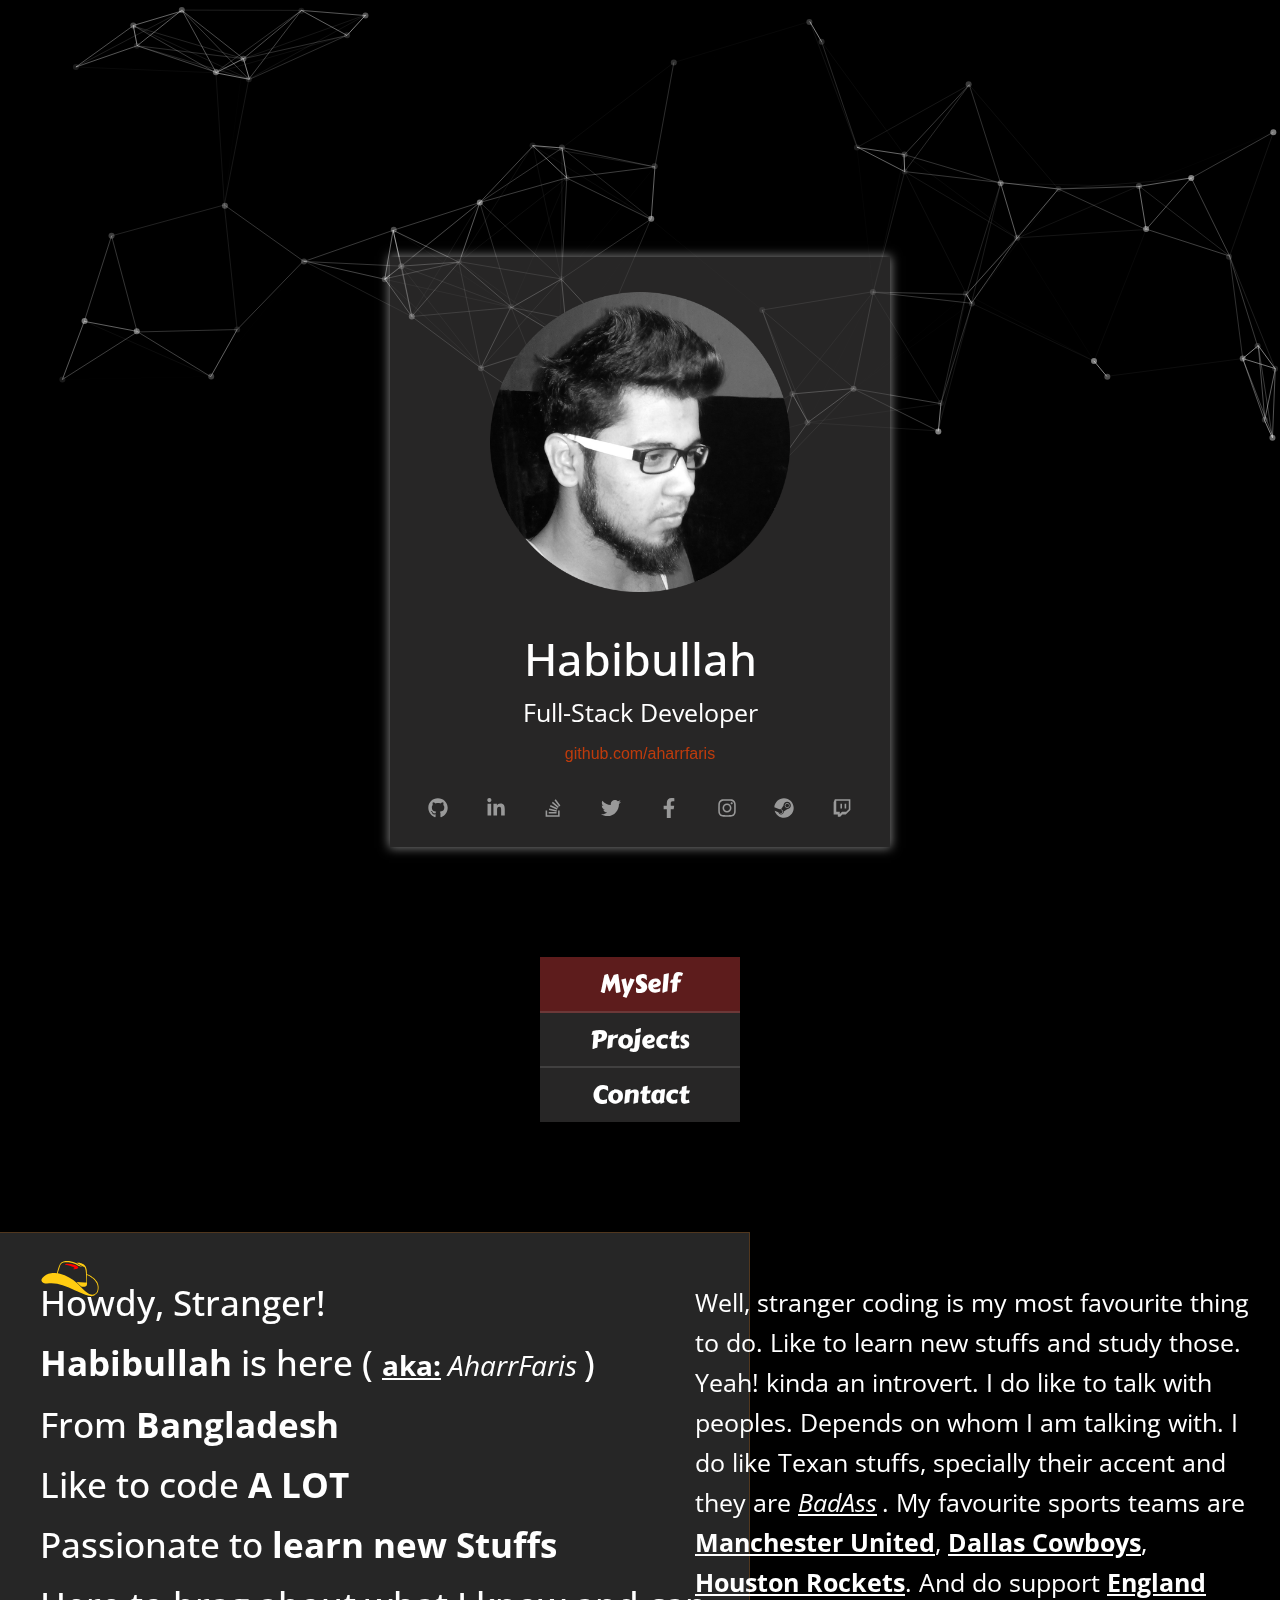
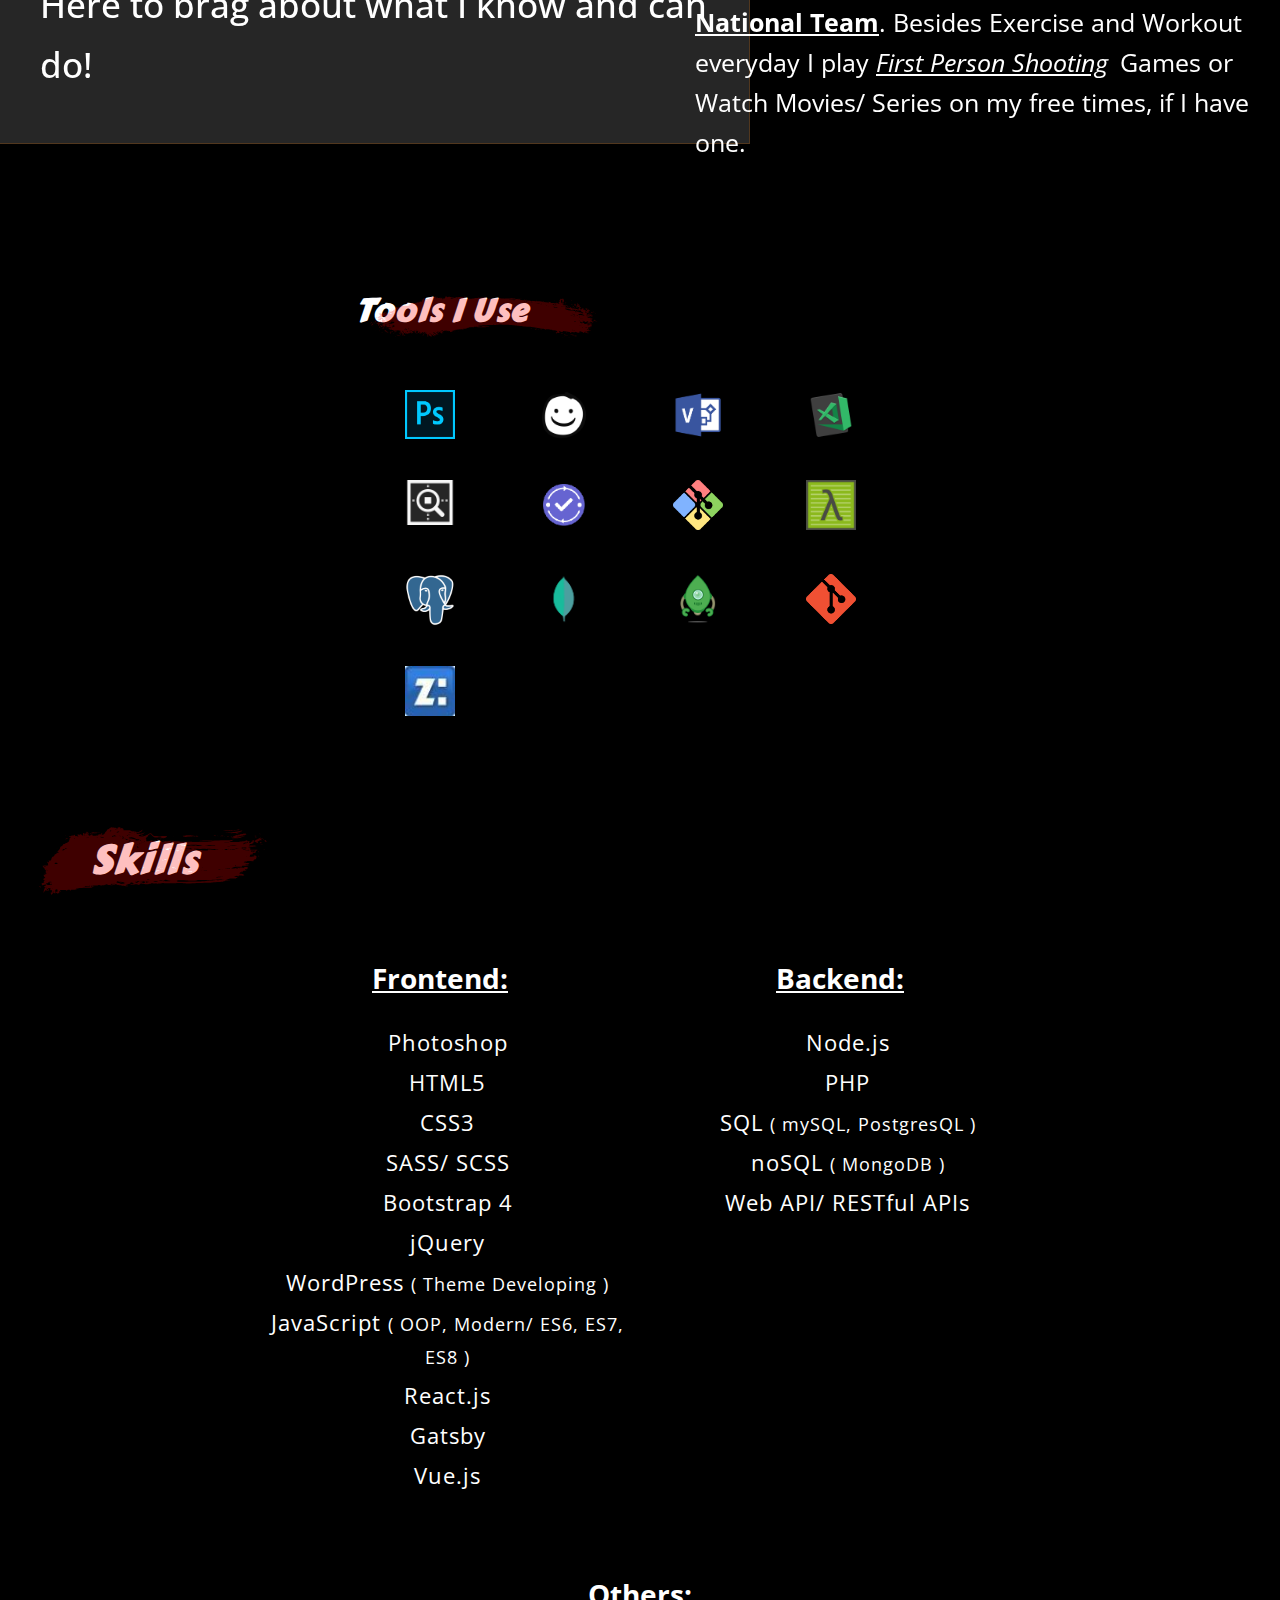
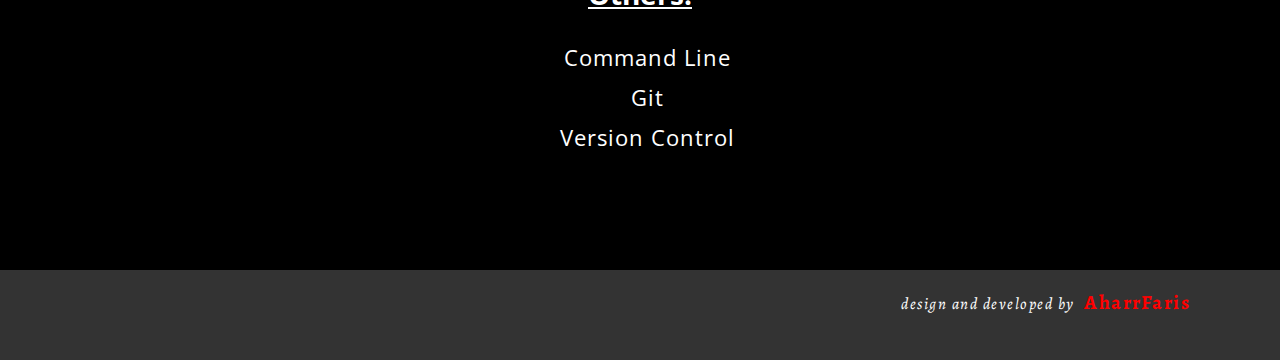
==== contact/index.html @ f21324d0 "first wave" ====
<!DOCTYPE html><html lang="en"><head><meta charset="utf-8"><meta content="width=device-width,initial-scale=1" name="viewport"><meta content="#000000" name="theme-color"><meta content="Web site created using create-react-app" name="description"><link href="/manifest.json" rel="manifest"><title>AharrFaris || Contact</title><link href="/static/css/main.d27234ad.chunk.css" rel="stylesheet"><link href="https://fonts.googleapis.com" rel="preconnect"><script src="/static/js/6.1ff9b89d.chunk.js" charset="utf-8"></script><link href="/static/css/5.c909ffe4.chunk.css" rel="stylesheet" type="text/css"><script src="/static/js/5.347d8bf5.chunk.js" charset="utf-8"></script><link href="/static/media/profile.6661294f.png" rel="icon" data-react-helmet="true"><script src="/static/js/0.f11752a1.chunk.js" charset="utf-8"></script><link href="/static/css/7.ef02db6d.chunk.css" rel="stylesheet" type="text/css"><script src="/static/js/7.ba7d7719.chunk.js" charset="utf-8"></script><link href="https://fonts.gstatic.com" rel="preconnect"><meta content="Habibullah" name="developed by" data-react-helmet="true"><meta content="Habibullah" name="design and developed by" data-react-helmet="true"><meta content="Habibullah" name="portfolio" data-react-helmet="true"><meta content="Habibullah" name="prortfolio website" data-react-helmet="true"><meta content="Habibullah" name="projects" data-react-helmet="true"><meta content="Habibullah" name="contact" data-react-helmet="true"><meta content="Habibullah" name="react.js developer" data-react-helmet="true"><meta content="Habibullah" name="react developer" data-react-helmet="true"><meta content="Habibullah" name="node.js node developer" data-react-helmet="true"><meta content="Habibullah" name="node developer" data-react-helmet="true"><meta content="Habibullah" name="fullstack developer" data-react-helmet="true"><meta content="Habibullah" name="web developer" data-react-helmet="true"><meta content="Habibullah" name="react.js developer in Bangladesh" data-react-helmet="true"><meta content="Habibullah" name="react developer in Bangladesh" data-react-helmet="true"><meta content="Habibullah" name="node.js node developer in Bangladesh" data-react-helmet="true"><meta content="Habibullah" name="node developer in Bangladesh" data-react-helmet="true"><meta content="Habibullah" name="fullstack developer in Bangladesh" data-react-helmet="true"><meta content="Habibullah" name="web developer in Bangladesh" data-react-helmet="true"><meta content="Habibullah" name="react.js vue.js node.js gatsby javascript developer" data-react-helmet="true"><meta content="Habibullah" name="react vue node gatsby javascript developer" data-react-helmet="true"><meta content="Habibullah" name="javascript developer" data-react-helmet="true"><meta content="Habibullah" name="javascript developer in Bangladesh" data-react-helmet="true"><meta content="AharrFaris" name="developed by" data-react-helmet="true"><meta content="AharrFaris" name="design and developed by" data-react-helmet="true"><meta content="AharrFaris" name="portfolio" data-react-helmet="true"><meta content="AharrFaris" name="prortfolio website" data-react-helmet="true"><meta content="AharrFaris" name="projects" data-react-helmet="true"><meta content="AharrFaris" name="contact" data-react-helmet="true"><meta content="AharrFaris" name="react.js developer" data-react-helmet="true"><meta content="AharrFaris" name="react developer" data-react-helmet="true"><meta content="AharrFaris" name="node.js node developer" data-react-helmet="true"><meta content="AharrFaris" name="node developer" data-react-helmet="true"><meta content="AharrFaris" name="fullstack developer" data-react-helmet="true"><meta content="AharrFaris" name="web developer" data-react-helmet="true"><meta content="AharrFaris" name="react.js developer in Bangladesh" data-react-helmet="true"><meta content="AharrFaris" name="react developer in Bangladesh" data-react-helmet="true"><meta content="AharrFaris" name="node.js node developer in Bangladesh" data-react-helmet="true"><meta content="AharrFaris" name="node developer in Bangladesh" data-react-helmet="true"><meta content="AharrFaris" name="fullstack developer in Bangladesh" data-react-helmet="true"><meta content="AharrFaris" name="web developer in Bangladesh" data-react-helmet="true"><meta content="AharrFaris" name="react.js vue.js node.js gatsby javascript developer" data-react-helmet="true"><meta content="AharrFaris" name="react vue node gatsby javascript developer" data-react-helmet="true"><meta content="AharrFaris" name="javascript developer" data-react-helmet="true"><meta content="AharrFaris" name="javascript developer in Bangladesh" data-react-helmet="true"><meta content="aharrfaris" name="developed by" data-react-helmet="true"><meta content="aharrfaris" name="design and developed by" data-react-helmet="true"><meta content="aharrfaris" name="portfolio" data-react-helmet="true"><meta content="aharrfaris" name="prortfolio website" data-react-helmet="true"><meta content="aharrfaris" name="projects" data-react-helmet="true"><meta content="aharrfaris" name="contact" data-react-helmet="true"><meta content="aharrfaris" name="react.js developer" data-react-helmet="true"><meta content="aharrfaris" name="react developer" data-react-helmet="true"><meta content="aharrfaris" name="node.js node developer" data-react-helmet="true"><meta content="aharrfaris" name="node developer" data-react-helmet="true"><meta content="aharrfaris" name="fullstack developer" data-react-helmet="true"><meta content="aharrfaris" name="web developer" data-react-helmet="true"><meta content="aharrfaris" name="react.js developer in Bangladesh" data-react-helmet="true"><meta content="aharrfaris" name="react developer in Bangladesh" data-react-helmet="true"><meta content="aharrfaris" name="node.js node developer in Bangladesh" data-react-helmet="true"><meta content="aharrfaris" name="node developer in Bangladesh" data-react-helmet="true"><meta content="aharrfaris" name="fullstack developer in Bangladesh" data-react-helmet="true"><meta content="aharrfaris" name="web developer in Bangladesh" data-react-helmet="true"><meta content="aharrfaris" name="react.js vue.js node.js gatsby javascript developer" data-react-helmet="true"><meta content="aharrfaris" name="react vue node gatsby javascript developer" data-react-helmet="true"><meta content="aharrfaris" name="javascript developer" data-react-helmet="true"><meta content="aharrfaris" name="javascript developer in Bangladesh" data-react-helmet="true"></head><body><noscript>You need to enable JavaScript to run this app.</noscript><div id="root"><div class="App"><section id="Main"><section id="Banner"><div><canvas height="500" style="background:#000;width:100%;height:100%" width="480"></canvas></div><div class="profile-block"><div class="img-wrap"><div><img alt="profile headshot" src="/static/media/profile.6661294f.png"></div></div><div class="text-block"><h2>Habibullah</h2><p>Full-Stack Developer</p><a href="https://github.com/aharrfaris" rel="noopener noreferrer" target="_blank">github.com/aharrfaris</a><ul><li><a href="https://github.com/aharrfaris" rel="noopener noreferrer" target="_blank"><svg fill="currentColor" height="1em" stroke="currentColor" stroke-width="0" viewBox="0 0 496 512" width="1em" xmlns="http://www.w3.org/2000/svg"><path d="M165.9 397.4c0 2-2.3 3.6-5.2 3.6-3.3.3-5.6-1.3-5.6-3.6 0-2 2.3-3.6 5.2-3.6 3-.3 5.6 1.3 5.6 3.6zm-31.1-4.5c-.7 2 1.3 4.3 4.3 4.9 2.6 1 5.6 0 6.2-2s-1.3-4.3-4.3-5.2c-2.6-.7-5.5.3-6.2 2.3zm44.2-1.7c-2.9.7-4.9 2.6-4.6 4.9.3 2 2.9 3.3 5.9 2.6 2.9-.7 4.9-2.6 4.6-4.6-.3-1.9-3-3.2-5.9-2.9zM244.8 8C106.1 8 0 113.3 0 252c0 110.9 69.8 205.8 169.5 239.2 12.8 2.3 17.3-5.6 17.3-12.1 0-6.2-.3-40.4-.3-61.4 0 0-70 15-84.7-29.8 0 0-11.4-29.1-27.8-36.6 0 0-22.9-15.7 1.6-15.4 0 0 24.9 2 38.6 25.8 21.9 38.6 58.6 27.5 72.9 20.9 2.3-16 8.8-27.1 16-33.7-55.9-6.2-112.3-14.3-112.3-110.5 0-27.5 7.6-41.3 23.6-58.9-2.6-6.5-11.1-33.3 2.6-67.9 20.9-6.5 69 27 69 27 20-5.6 41.5-8.5 62.8-8.5s42.8 2.9 62.8 8.5c0 0 48.1-33.6 69-27 13.7 34.7 5.2 61.4 2.6 67.9 16 17.7 25.8 31.5 25.8 58.9 0 96.5-58.9 104.2-114.8 110.5 9.2 7.9 17 22.9 17 46.4 0 33.7-.3 75.4-.3 83.6 0 6.5 4.6 14.4 17.3 12.1C428.2 457.8 496 362.9 496 252 496 113.3 383.5 8 244.8 8zM97.2 352.9c-1.3 1-1 3.3.7 5.2 1.6 1.6 3.9 2.3 5.2 1 1.3-1 1-3.3-.7-5.2-1.6-1.6-3.9-2.3-5.2-1zm-10.8-8.1c-.7 1.3.3 2.9 2.3 3.9 1.6 1 3.6.7 4.3-.7.7-1.3-.3-2.9-2.3-3.9-2-.6-3.6-.3-4.3.7zm32.4 35.6c-1.6 1.3-1 4.3 1.3 6.2 2.3 2.3 5.2 2.6 6.5 1 1.3-1.3.7-4.3-1.3-6.2-2.2-2.3-5.2-2.6-6.5-1zm-11.4-14.7c-1.6 1-1.6 3.6 0 5.9 1.6 2.3 4.3 3.3 5.6 2.3 1.6-1.3 1.6-3.9 0-6.2-1.4-2.3-4-3.3-5.6-2z"></path></svg></a></li><li><a href="https://www.linkedin.com/in/aharrfaris" rel="noopener noreferrer" target="_blank"><svg fill="currentColor" height="1em" stroke="currentColor" stroke-width="0" viewBox="0 0 448 512" width="1em" xmlns="http://www.w3.org/2000/svg"><path d="M100.28 448H7.4V148.9h92.88zM53.79 108.1C24.09 108.1 0 83.5 0 53.8a53.79 53.79 0 0 1 107.58 0c0 29.7-24.1 54.3-53.79 54.3zM447.9 448h-92.68V302.4c0-34.7-.7-79.2-48.29-79.2-48.29 0-55.69 37.7-55.69 76.7V448h-92.78V148.9h89.08v40.8h1.3c12.4-23.5 42.69-48.3 87.88-48.3 94 0 111.28 61.9 111.28 142.3V448z"></path></svg></a></li><li><a href="https://stackoverflow.com/users/9958708/aharrfaris" rel="noopener noreferrer" target="_blank"><svg fill="currentColor" height="1em" stroke="currentColor" stroke-width="0" viewBox="0 0 384 512" width="1em" xmlns="http://www.w3.org/2000/svg"><path d="M290.7 311L95 269.7 86.8 309l195.7 41zm51-87L188.2 95.7l-25.5 30.8 153.5 128.3zm-31.2 39.7L129.2 179l-16.7 36.5L293.7 300zM262 32l-32 24 119.3 160.3 32-24zm20.5 328h-200v39.7h200zm39.7 80H42.7V320h-40v160h359.5V320h-40z"></path></svg></a></li><li><a href="https://twitter.com/AharrFaris" rel="noopener noreferrer" target="_blank"><svg fill="currentColor" height="1em" stroke="currentColor" stroke-width="0" viewBox="0 0 512 512" width="1em" xmlns="http://www.w3.org/2000/svg"><path d="M459.37 151.716c.325 4.548.325 9.097.325 13.645 0 138.72-105.583 298.558-298.558 298.558-59.452 0-114.68-17.219-161.137-47.106 8.447.974 16.568 1.299 25.34 1.299 49.055 0 94.213-16.568 130.274-44.832-46.132-.975-84.792-31.188-98.112-72.772 6.498.974 12.995 1.624 19.818 1.624 9.421 0 18.843-1.3 27.614-3.573-48.081-9.747-84.143-51.98-84.143-102.985v-1.299c13.969 7.797 30.214 12.67 47.431 13.319-28.264-18.843-46.781-51.005-46.781-87.391 0-19.492 5.197-37.36 14.294-52.954 51.655 63.675 129.3 105.258 216.365 109.807-1.624-7.797-2.599-15.918-2.599-24.04 0-57.828 46.782-104.934 104.934-104.934 30.213 0 57.502 12.67 76.67 33.137 23.715-4.548 46.456-13.32 66.599-25.34-7.798 24.366-24.366 44.833-46.132 57.827 21.117-2.273 41.584-8.122 60.426-16.243-14.292 20.791-32.161 39.308-52.628 54.253z"></path></svg></a></li><li><a href="https://www.facebook.com/AharrFaris" rel="noopener noreferrer" target="_blank"><svg fill="currentColor" height="1em" stroke="currentColor" stroke-width="0" viewBox="0 0 320 512" width="1em" xmlns="http://www.w3.org/2000/svg"><path d="M279.14 288l14.22-92.66h-88.91v-60.13c0-25.35 12.42-50.06 52.24-50.06h40.42V6.26S260.43 0 225.36 0c-73.22 0-121.08 44.38-121.08 124.72v70.62H22.89V288h81.39v224h100.17V288z"></path></svg></a></li><li><a href="https://www.instagram.com/aharrfaris" rel="noopener noreferrer" target="_blank"><svg fill="currentColor" height="1em" stroke="currentColor" stroke-width="0" viewBox="0 0 448 512" width="1em" xmlns="http://www.w3.org/2000/svg"><path d="M224.1 141c-63.6 0-114.9 51.3-114.9 114.9s51.3 114.9 114.9 114.9S339 319.5 339 255.9 287.7 141 224.1 141zm0 189.6c-41.1 0-74.7-33.5-74.7-74.7s33.5-74.7 74.7-74.7 74.7 33.5 74.7 74.7-33.6 74.7-74.7 74.7zm146.4-194.3c0 14.9-12 26.8-26.8 26.8-14.9 0-26.8-12-26.8-26.8s12-26.8 26.8-26.8 26.8 12 26.8 26.8zm76.1 27.2c-1.7-35.9-9.9-67.7-36.2-93.9-26.2-26.2-58-34.4-93.9-36.2-37-2.1-147.9-2.1-184.9 0-35.8 1.7-67.6 9.9-93.9 36.1s-34.4 58-36.2 93.9c-2.1 37-2.1 147.9 0 184.9 1.7 35.9 9.9 67.7 36.2 93.9s58 34.4 93.9 36.2c37 2.1 147.9 2.1 184.9 0 35.9-1.7 67.7-9.9 93.9-36.2 26.2-26.2 34.4-58 36.2-93.9 2.1-37 2.1-147.8 0-184.8zM398.8 388c-7.8 19.6-22.9 34.7-42.6 42.6-29.5 11.7-99.5 9-132.1 9s-102.7 2.6-132.1-9c-19.6-7.8-34.7-22.9-42.6-42.6-11.7-29.5-9-99.5-9-132.1s-2.6-102.7 9-132.1c7.8-19.6 22.9-34.7 42.6-42.6 29.5-11.7 99.5-9 132.1-9s102.7-2.6 132.1 9c19.6 7.8 34.7 22.9 42.6 42.6 11.7 29.5 9 99.5 9 132.1s2.7 102.7-9 132.1z"></path></svg></a></li><li><a href="https://steamcommunity.com/id/AharrFaris" rel="noopener noreferrer" target="_blank"><svg fill="currentColor" height="1em" stroke="currentColor" stroke-width="0" viewBox="0 0 496 512" width="1em" xmlns="http://www.w3.org/2000/svg"><path d="M496 256c0 137-111.2 248-248.4 248-113.8 0-209.6-76.3-239-180.4l95.2 39.3c6.4 32.1 34.9 56.4 68.9 56.4 39.2 0 71.9-32.4 70.2-73.5l84.5-60.2c52.1 1.3 95.8-40.9 95.8-93.5 0-51.6-42-93.5-93.7-93.5s-93.7 42-93.7 93.5v1.2L176.6 279c-15.5-.9-30.7 3.4-43.5 12.1L0 236.1C10.2 108.4 117.1 8 247.6 8 384.8 8 496 119 496 256zM155.7 384.3l-30.5-12.6a52.79 52.79 0 0 0 27.2 25.8c26.9 11.2 57.8-1.6 69-28.4 5.4-13 5.5-27.3.1-40.3-5.4-13-15.5-23.2-28.5-28.6-12.9-5.4-26.7-5.2-38.9-.6l31.5 13c19.8 8.2 29.2 30.9 20.9 50.7-8.3 19.9-31 29.2-50.8 21zm173.8-129.9c-34.4 0-62.4-28-62.4-62.3s28-62.3 62.4-62.3 62.4 28 62.4 62.3-27.9 62.3-62.4 62.3zm.1-15.6c25.9 0 46.9-21 46.9-46.8 0-25.9-21-46.8-46.9-46.8s-46.9 21-46.9 46.8c.1 25.8 21.1 46.8 46.9 46.8z"></path></svg></a></li><li><a href="https://www.twitch.tv/aharrfaris" rel="noopener noreferrer" target="_blank"><svg fill="currentColor" height="1em" stroke="currentColor" stroke-width="0" viewBox="0 0 448 512" width="1em" xmlns="http://www.w3.org/2000/svg"><path d="M40.1 32L10 108.9v314.3h107V480h60.2l56.8-56.8h87l117-117V32H40.1zm357.8 254.1L331 353H224l-56.8 56.8V353H76.9V72.1h321v214zM331 149v116.9h-40.1V149H331zm-107 0v116.9h-40.1V149H224z"></path></svg></a></li></ul></div></div></section><div style="min-height:163px"><div class="" style="transform:translateZ(0)"><nav id="Navs"><a href="/" class="nav-link">MySelf</a><a href="/projects" class="nav-link">Projects</a><a href="/contact" class="nav-link active" aria-current="page">Contact</a></nav></div></div><section id="Contact"><form class=""><div class="form-group"><label class="" for="name">Name:</label><input class="form-control" id="name" name="name" placeholder="Name" type="text" value=""></div><div class="form-group"><label class="" for="email">E-mail:</label><input class="form-control" id="email" name="email" placeholder="E-mail" type="email" value=""></div><div class="form-group"><label class="" for="message">Message:</label><textarea class="form-control" id="message" name="message" placeholder="What is it About?"></textarea></div><button class="btn-err btn btn-secondary btn-block disabled" disabled type="button">...</button></form></section></section><footer style=""><div class="container"><div class="d-flex justify-content-end"><p>design and developed by <a href="https://aharrfaris.github.io" rel="noopener noreferrer" target="_blank" class="mein-stamp">AharrFaris</a></p></div></div></footer></div></div><script>!function(e){function t(t){for(var n,o,c=t[0],i=t[1],f=t[2],l=0,d=[];l<c.length;l++)o=c[l],Object.prototype.hasOwnProperty.call(a,o)&&a[o]&&d.push(a[o][0]),a[o]=0;for(n in i)Object.prototype.hasOwnProperty.call(i,n)&&(e[n]=i[n]);for(s&&s(t);d.length;)d.shift()();return u.push.apply(u,f||[]),r()}function r(){for(var e,t=0;t<u.length;t++){for(var r=u[t],n=!0,o=1;o<r.length;o++){var i=r[o];0!==a[i]&&(n=!1)}n&&(u.splice(t--,1),e=c(c.s=r[0]))}return e}var n={},o={2:0},a={2:0},u=[];function c(t){if(n[t])return n[t].exports;var r=n[t]={i:t,l:!1,exports:{}};return e[t].call(r.exports,r,r.exports,c),r.l=!0,r.exports}c.e=function(e){var t=[];o[e]?t.push(o[e]):0!==o[e]&&{4:1,5:1,7:1}[e]&&t.push(o[e]=new Promise((function(t,r){for(var n="static/css/"+({}[e]||e)+"."+{0:"31d6cfe0",4:"9af480d2",5:"c909ffe4",6:"31d6cfe0",7:"ef02db6d",8:"31d6cfe0",9:"31d6cfe0"}[e]+".chunk.css",a=c.p+n,u=document.getElementsByTagName("link"),i=0;i<u.length;i++){var f=(s=u[i]).getAttribute("data-href")||s.getAttribute("href");if("stylesheet"===s.rel&&(f===n||f===a))return t()}var l=document.getElementsByTagName("style");for(i=0;i<l.length;i++){var s;if((f=(s=l[i]).getAttribute("data-href"))===n||f===a)return t()}var d=document.createElement("link");d.rel="stylesheet",d.type="text/css",d.onload=t,d.onerror=function(t){var n=t&&t.target&&t.target.src||a,u=new Error("Loading CSS chunk "+e+" failed.\n("+n+")");u.code="CSS_CHUNK_LOAD_FAILED",u.request=n,delete o[e],d.parentNode.removeChild(d),r(u)},d.href=a,document.getElementsByTagName("head")[0].appendChild(d)})).then((function(){o[e]=0})));var r=a[e];if(0!==r)if(r)t.push(r[2]);else{var n=new Promise((function(t,n){r=a[e]=[t,n]}));t.push(r[2]=n);var u,i=document.createElement("script");i.charset="utf-8",i.timeout=120,c.nc&&i.setAttribute("nonce",c.nc),i.src=function(e){return c.p+"static/js/"+({}[e]||e)+"."+{0:"f11752a1",4:"d5174d38",5:"347d8bf5",6:"1ff9b89d",7:"ba7d7719",8:"f4c3b31b",9:"45c5a191"}[e]+".chunk.js"}(e);var f=new Error;u=function(t){i.onerror=i.onload=null,clearTimeout(l);var r=a[e];if(0!==r){if(r){var n=t&&("load"===t.type?"missing":t.type),o=t&&t.target&&t.target.src;f.message="Loading chunk "+e+" failed.\n("+n+": "+o+")",f.name="ChunkLoadError",f.type=n,f.request=o,r[1](f)}a[e]=void 0}};var l=setTimeout((function(){u({type:"timeout",target:i})}),12e4);i.onerror=i.onload=u,document.head.appendChild(i)}return Promise.all(t)},c.m=e,c.c=n,c.d=function(e,t,r){c.o(e,t)||Object.defineProperty(e,t,{enumerable:!0,get:r})},c.r=function(e){"undefined"!=typeof Symbol&&Symbol.toStringTag&&Object.defineProperty(e,Symbol.toStringTag,{value:"Module"}),Object.defineProperty(e,"__esModule",{value:!0})},c.t=function(e,t){if(1&t&&(e=c(e)),8&t)return e;if(4&t&&"object"==typeof e&&e&&e.__esModule)return e;var r=Object.create(null);if(c.r(r),Object.defineProperty(r,"default",{enumerable:!0,value:e}),2&t&&"string"!=typeof e)for(var n in e)c.d(r,n,function(t){return e[t]}.bind(null,n));return r},c.n=function(e){var t=e&&e.__esModule?function(){return e.default}:function(){return e};return c.d(t,"a",t),t},c.o=function(e,t){return Object.prototype.hasOwnProperty.call(e,t)},c.p="/",c.oe=function(e){throw console.error(e),e};var i=this.webpackJsonpclient=this.webpackJsonpclient||[],f=i.push.bind(i);i.push=t,i=i.slice();for(var l=0;l<i.length;l++)t(i[l]);var s=f;r()}([])</script><script src="/static/js/3.164fee6c.chunk.js"></script><script src="/static/js/main.3dc5eef3.chunk.js"></script></body></html>
---- static/css/main.d27234ad.chunk.css ----
@import url(https://fonts.googleapis.com/css?family=Carter+One&display=swap);@import url(https://fonts.googleapis.com/css?family=Open+Sans+Condensed:300&display=swap);@import url(https://fonts.googleapis.com/css?family=Open+Sans:400,600&display=swap);@import url(https://fonts.googleapis.com/css?family=Alegreya:400,500,700&display=swap);
/*!
 * Bootstrap v4.3.1 (https://getbootstrap.com/)
 * Copyright 2011-2019 The Bootstrap Authors
 * Copyright 2011-2019 Twitter, Inc.
 * Licensed under MIT (https://github.com/twbs/bootstrap/blob/master/LICENSE)
 */:root{--blue:#007bff;--indigo:#6610f2;--purple:#6f42c1;--pink:#e83e8c;--red:#dc3545;--orange:#fd7e14;--yellow:#ffc107;--green:#28a745;--teal:#20c997;--cyan:#17a2b8;--white:#fff;--gray:#6c757d;--gray-dark:#343a40;--primary:#007bff;--secondary:#6c757d;--success:#28a745;--info:#17a2b8;--warning:#ffc107;--danger:#dc3545;--light:#f8f9fa;--dark:#343a40;--breakpoint-xs:0;--breakpoint-sm:576px;--breakpoint-md:768px;--breakpoint-lg:992px;--breakpoint-xl:1200px;--font-family-sans-serif:-apple-system,BlinkMacSystemFont,"Segoe UI",Roboto,"Helvetica Neue",Arial,"Noto Sans",sans-serif,"Apple Color Emoji","Segoe UI Emoji","Segoe UI Symbol","Noto Color Emoji";--font-family-monospace:SFMono-Regular,Menlo,Monaco,Consolas,"Liberation Mono","Courier New",monospace}*,:after,:before{box-sizing:border-box}html{font-family:sans-serif;line-height:1.15;-webkit-text-size-adjust:100%;-webkit-tap-highlight-color:transparent}article,aside,figcaption,figure,footer,header,hgroup,main,nav,section{display:block}body{margin:0;font-family:-apple-system,BlinkMacSystemFont,"Segoe UI",Roboto,"Helvetica Neue",Arial,"Noto Sans",sans-serif,"Apple Color Emoji","Segoe UI Emoji","Segoe UI Symbol","Noto Color Emoji";font-size:1rem;font-weight:400;line-height:1.5;color:#212529;text-align:left;background-color:#fff}[tabindex="-1"]:focus{outline:0!important}hr{box-sizing:content-box;height:0;overflow:visible}h1,h2,h3,h4,h5,h6{margin-top:0;margin-bottom:.5rem}p{margin-top:0;margin-bottom:1rem}abbr[data-original-title],abbr[title]{text-decoration:underline;-webkit-text-decoration:underline dotted;text-decoration:underline dotted;cursor:help;border-bottom:0;-webkit-text-decoration-skip-ink:none;text-decoration-skip-ink:none}address{font-style:normal;line-height:inherit}address,dl,ol,ul{margin-bottom:1rem}dl,ol,ul{margin-top:0}ol ol,ol ul,ul ol,ul ul{margin-bottom:0}dt{font-weight:700}dd{margin-bottom:.5rem;margin-left:0}blockquote{margin:0 0 1rem}b,strong{font-weight:bolder}small{font-size:80%}sub,sup{position:relative;font-size:75%;line-height:0;vertical-align:baseline}sub{bottom:-.25em}sup{top:-.5em}a{color:#007bff;text-decoration:none;background-color:transparent}a:hover{color:#0056b3;text-decoration:underline}a:not([href]):not([tabindex]),a:not([href]):not([tabindex]):focus,a:not([href]):not([tabindex]):hover{color:inherit;text-decoration:none}a:not([href]):not([tabindex]):focus{outline:0}code,kbd,pre,samp{font-family:SFMono-Regular,Menlo,Monaco,Consolas,"Liberation Mono","Courier New",monospace;font-size:1em}pre{margin-top:0;margin-bottom:1rem;overflow:auto}figure{margin:0 0 1rem}img{border-style:none}img,svg{vertical-align:middle}svg{overflow:hidden}table{border-collapse:collapse}caption{padding-top:.75rem;padding-bottom:.75rem;color:#6c757d;text-align:left;caption-side:bottom}th{text-align:inherit}label{display:inline-block;margin-bottom:.5rem}button{border-radius:0}button:focus{outline:1px dotted;outline:5px auto -webkit-focus-ring-color}button,input,optgroup,select,textarea{margin:0;font-family:inherit;font-size:inherit;line-height:inherit}button,input{overflow:visible}button,select{text-transform:none}select{word-wrap:normal}[type=button],[type=reset],[type=submit],button{-webkit-appearance:button}[type=button]:not(:disabled),[type=reset]:not(:disabled),[type=submit]:not(:disabled),button:not(:disabled){cursor:pointer}[type=button]::-moz-focus-inner,[type=reset]::-moz-focus-inner,[type=submit]::-moz-focus-inner,button::-moz-focus-inner{padding:0;border-style:none}input[type=checkbox],input[type=radio]{box-sizing:border-box;padding:0}input[type=date],input[type=datetime-local],input[type=month],input[type=time]{-webkit-appearance:listbox}textarea{overflow:auto;resize:vertical}fieldset{min-width:0;padding:0;margin:0;border:0}legend{display:block;width:100%;max-width:100%;padding:0;margin-bottom:.5rem;font-size:1.5rem;line-height:inherit;color:inherit;white-space:normal}progress{vertical-align:baseline}[type=number]::-webkit-inner-spin-button,[type=number]::-webkit-outer-spin-button{height:auto}[type=search]{outline-offset:-2px;-webkit-appearance:none}[type=search]::-webkit-search-decoration{-webkit-appearance:none}::-webkit-file-upload-button{font:inherit;-webkit-appearance:button}output{display:inline-block}summary{display:list-item;cursor:pointer}template{display:none}[hidden]{display:none!important}.h1,.h2,.h3,.h4,.h5,.h6,h1,h2,h3,h4,h5,h6{margin-bottom:.5rem;font-weight:500;line-height:1.2}.h1,h1{font-size:2.5rem}.h2,h2{font-size:2rem}.h3,h3{font-size:1.75rem}.h4,h4{font-size:1.5rem}.h5,h5{font-size:1.25rem}.h6,h6{font-size:1rem}.lead{font-size:1.25rem;font-weight:300}.display-1{font-size:6rem}.display-1,.display-2{font-weight:300;line-height:1.2}.display-2{font-size:5.5rem}.display-3{font-size:4.5rem}.display-3,.display-4{font-weight:300;line-height:1.2}.display-4{font-size:3.5rem}hr{margin-top:1rem;margin-bottom:1rem;border:0;border-top:1px solid rgba(0,0,0,.1)}.small,small{font-size:80%;font-weight:400}.mark,mark{padding:.2em;background-color:#fcf8e3}.list-inline,.list-unstyled{padding-left:0;list-style:none}.list-inline-item{display:inline-block}.list-inline-item:not(:last-child){margin-right:.5rem}.initialism{font-size:90%;text-transform:uppercase}.blockquote{margin-bottom:1rem;font-size:1.25rem}.blockquote-footer{display:block;font-size:80%;color:#6c757d}.blockquote-footer:before{content:"\2014\00A0"}.img-fluid,.img-thumbnail{max-width:100%;height:auto}.img-thumbnail{padding:.25rem;background-color:#fff;border:1px solid #dee2e6;border-radius:.25rem}.figure{display:inline-block}.figure-img{margin-bottom:.5rem;line-height:1}.figure-caption{font-size:90%;color:#6c757d}code{font-size:87.5%;color:#e83e8c;word-break:break-word}a>code{color:inherit}kbd{padding:.2rem .4rem;font-size:87.5%;color:#fff;background-color:#212529;border-radius:.2rem}kbd kbd{padding:0;font-size:100%;font-weight:700}pre{display:block;font-size:87.5%;color:#212529}pre code{font-size:inherit;color:inherit;word-break:normal}.pre-scrollable{max-height:340px;overflow-y:scroll}.container{width:100%;padding-right:15px;padding-left:15px;margin-right:auto;margin-left:auto}@media (min-width:576px){.container{max-width:540px}}@media (min-width:768px){.container{max-width:720px}}@media (min-width:992px){.container{max-width:960px}}@media (min-width:1200px){.container{max-width:1140px}}.container-fluid{width:100%;padding-right:15px;padding-left:15px;margin-right:auto;margin-left:auto}.row{display:flex;flex-wrap:wrap;margin-right:-15px;margin-left:-15px}.no-gutters{margin-right:0;margin-left:0}.no-gutters>.col,.no-gutters>[class*=col-]{padding-right:0;padding-left:0}.col,.col-1,.col-2,.col-3,.col-4,.col-5,.col-6,.col-7,.col-8,.col-9,.col-10,.col-11,.col-12,.col-auto,.col-lg,.col-lg-1,.col-lg-2,.col-lg-3,.col-lg-4,.col-lg-5,.col-lg-6,.col-lg-7,.col-lg-8,.col-lg-9,.col-lg-10,.col-lg-11,.col-lg-12,.col-lg-auto,.col-md,.col-md-1,.col-md-2,.col-md-3,.col-md-4,.col-md-5,.col-md-6,.col-md-7,.col-md-8,.col-md-9,.col-md-10,.col-md-11,.col-md-12,.col-md-auto,.col-sm,.col-sm-1,.col-sm-2,.col-sm-3,.col-sm-4,.col-sm-5,.col-sm-6,.col-sm-7,.col-sm-8,.col-sm-9,.col-sm-10,.col-sm-11,.col-sm-12,.col-sm-auto,.col-xl,.col-xl-1,.col-xl-2,.col-xl-3,.col-xl-4,.col-xl-5,.col-xl-6,.col-xl-7,.col-xl-8,.col-xl-9,.col-xl-10,.col-xl-11,.col-xl-12,.col-xl-auto{position:relative;width:100%;padding-right:15px;padding-left:15px}.col{flex-basis:0;flex-grow:1;max-width:100%}.col-auto{flex:0 0 auto;width:auto;max-width:100%}.col-1{flex:0 0 8.333333%;max-width:8.333333%}.col-2{flex:0 0 16.666667%;max-width:16.666667%}.col-3{flex:0 0 25%;max-width:25%}.col-4{flex:0 0 33.333333%;max-width:33.333333%}.col-5{flex:0 0 41.666667%;max-width:41.666667%}.col-6{flex:0 0 50%;max-width:50%}.col-7{flex:0 0 58.333333%;max-width:58.333333%}.col-8{flex:0 0 66.666667%;max-width:66.666667%}.col-9{flex:0 0 75%;max-width:75%}.col-10{flex:0 0 83.333333%;max-width:83.333333%}.col-11{flex:0 0 91.666667%;max-width:91.666667%}.col-12{flex:0 0 100%;max-width:100%}.order-first{order:-1}.order-last{order:13}.order-0{order:0}.order-1{order:1}.order-2{order:2}.order-3{order:3}.order-4{order:4}.order-5{order:5}.order-6{order:6}.order-7{order:7}.order-8{order:8}.order-9{order:9}.order-10{order:10}.order-11{order:11}.order-12{order:12}.offset-1{margin-left:8.333333%}.offset-2{margin-left:16.666667%}.offset-3{margin-left:25%}.offset-4{margin-left:33.333333%}.offset-5{margin-left:41.666667%}.offset-6{margin-left:50%}.offset-7{margin-left:58.333333%}.offset-8{margin-left:66.666667%}.offset-9{margin-left:75%}.offset-10{margin-left:83.333333%}.offset-11{margin-left:91.666667%}@media (min-width:576px){.col-sm{flex-basis:0;flex-grow:1;max-width:100%}.col-sm-auto{flex:0 0 auto;width:auto;max-width:100%}.col-sm-1{flex:0 0 8.333333%;max-width:8.333333%}.col-sm-2{flex:0 0 16.666667%;max-width:16.666667%}.col-sm-3{flex:0 0 25%;max-width:25%}.col-sm-4{flex:0 0 33.333333%;max-width:33.333333%}.col-sm-5{flex:0 0 41.666667%;max-width:41.666667%}.col-sm-6{flex:0 0 50%;max-width:50%}.col-sm-7{flex:0 0 58.333333%;max-width:58.333333%}.col-sm-8{flex:0 0 66.666667%;max-width:66.666667%}.col-sm-9{flex:0 0 75%;max-width:75%}.col-sm-10{flex:0 0 83.333333%;max-width:83.333333%}.col-sm-11{flex:0 0 91.666667%;max-width:91.666667%}.col-sm-12{flex:0 0 100%;max-width:100%}.order-sm-first{order:-1}.order-sm-last{order:13}.order-sm-0{order:0}.order-sm-1{order:1}.order-sm-2{order:2}.order-sm-3{order:3}.order-sm-4{order:4}.order-sm-5{order:5}.order-sm-6{order:6}.order-sm-7{order:7}.order-sm-8{order:8}.order-sm-9{order:9}.order-sm-10{order:10}.order-sm-11{order:11}.order-sm-12{order:12}.offset-sm-0{margin-left:0}.offset-sm-1{margin-left:8.333333%}.offset-sm-2{margin-left:16.666667%}.offset-sm-3{margin-left:25%}.offset-sm-4{margin-left:33.333333%}.offset-sm-5{margin-left:41.666667%}.offset-sm-6{margin-left:50%}.offset-sm-7{margin-left:58.333333%}.offset-sm-8{margin-left:66.666667%}.offset-sm-9{margin-left:75%}.offset-sm-10{margin-left:83.333333%}.offset-sm-11{margin-left:91.666667%}}@media (min-width:768px){.col-md{flex-basis:0;flex-grow:1;max-width:100%}.col-md-auto{flex:0 0 auto;width:auto;max-width:100%}.col-md-1{flex:0 0 8.333333%;max-width:8.333333%}.col-md-2{flex:0 0 16.666667%;max-width:16.666667%}.col-md-3{flex:0 0 25%;max-width:25%}.col-md-4{flex:0 0 33.333333%;max-width:33.333333%}.col-md-5{flex:0 0 41.666667%;max-width:41.666667%}.col-md-6{flex:0 0 50%;max-width:50%}.col-md-7{flex:0 0 58.333333%;max-width:58.333333%}.col-md-8{flex:0 0 66.666667%;max-width:66.666667%}.col-md-9{flex:0 0 75%;max-width:75%}.col-md-10{flex:0 0 83.333333%;max-width:83.333333%}.col-md-11{flex:0 0 91.666667%;max-width:91.666667%}.col-md-12{flex:0 0 100%;max-width:100%}.order-md-first{order:-1}.order-md-last{order:13}.order-md-0{order:0}.order-md-1{order:1}.order-md-2{order:2}.order-md-3{order:3}.order-md-4{order:4}.order-md-5{order:5}.order-md-6{order:6}.order-md-7{order:7}.order-md-8{order:8}.order-md-9{order:9}.order-md-10{order:10}.order-md-11{order:11}.order-md-12{order:12}.offset-md-0{margin-left:0}.offset-md-1{margin-left:8.333333%}.offset-md-2{margin-left:16.666667%}.offset-md-3{margin-left:25%}.offset-md-4{margin-left:33.333333%}.offset-md-5{margin-left:41.666667%}.offset-md-6{margin-left:50%}.offset-md-7{margin-left:58.333333%}.offset-md-8{margin-left:66.666667%}.offset-md-9{margin-left:75%}.offset-md-10{margin-left:83.333333%}.offset-md-11{margin-left:91.666667%}}@media (min-width:992px){.col-lg{flex-basis:0;flex-grow:1;max-width:100%}.col-lg-auto{flex:0 0 auto;width:auto;max-width:100%}.col-lg-1{flex:0 0 8.333333%;max-width:8.333333%}.col-lg-2{flex:0 0 16.666667%;max-width:16.666667%}.col-lg-3{flex:0 0 25%;max-width:25%}.col-lg-4{flex:0 0 33.333333%;max-width:33.333333%}.col-lg-5{flex:0 0 41.666667%;max-width:41.666667%}.col-lg-6{flex:0 0 50%;max-width:50%}.col-lg-7{flex:0 0 58.333333%;max-width:58.333333%}.col-lg-8{flex:0 0 66.666667%;max-width:66.666667%}.col-lg-9{flex:0 0 75%;max-width:75%}.col-lg-10{flex:0 0 83.333333%;max-width:83.333333%}.col-lg-11{flex:0 0 91.666667%;max-width:91.666667%}.col-lg-12{flex:0 0 100%;max-width:100%}.order-lg-first{order:-1}.order-lg-last{order:13}.order-lg-0{order:0}.order-lg-1{order:1}.order-lg-2{order:2}.order-lg-3{order:3}.order-lg-4{order:4}.order-lg-5{order:5}.order-lg-6{order:6}.order-lg-7{order:7}.order-lg-8{order:8}.order-lg-9{order:9}.order-lg-10{order:10}.order-lg-11{order:11}.order-lg-12{order:12}.offset-lg-0{margin-left:0}.offset-lg-1{margin-left:8.333333%}.offset-lg-2{margin-left:16.666667%}.offset-lg-3{margin-left:25%}.offset-lg-4{margin-left:33.333333%}.offset-lg-5{margin-left:41.666667%}.offset-lg-6{margin-left:50%}.offset-lg-7{margin-left:58.333333%}.offset-lg-8{margin-left:66.666667%}.offset-lg-9{margin-left:75%}.offset-lg-10{margin-left:83.333333%}.offset-lg-11{margin-left:91.666667%}}@media (min-width:1200px){.col-xl{flex-basis:0;flex-grow:1;max-width:100%}.col-xl-auto{flex:0 0 auto;width:auto;max-width:100%}.col-xl-1{flex:0 0 8.333333%;max-width:8.333333%}.col-xl-2{flex:0 0 16.666667%;max-width:16.666667%}.col-xl-3{flex:0 0 25%;max-width:25%}.col-xl-4{flex:0 0 33.333333%;max-width:33.333333%}.col-xl-5{flex:0 0 41.666667%;max-width:41.666667%}.col-xl-6{flex:0 0 50%;max-width:50%}.col-xl-7{flex:0 0 58.333333%;max-width:58.333333%}.col-xl-8{flex:0 0 66.666667%;max-width:66.666667%}.col-xl-9{flex:0 0 75%;max-width:75%}.col-xl-10{flex:0 0 83.333333%;max-width:83.333333%}.col-xl-11{flex:0 0 91.666667%;max-width:91.666667%}.col-xl-12{flex:0 0 100%;max-width:100%}.order-xl-first{order:-1}.order-xl-last{order:13}.order-xl-0{order:0}.order-xl-1{order:1}.order-xl-2{order:2}.order-xl-3{order:3}.order-xl-4{order:4}.order-xl-5{order:5}.order-xl-6{order:6}.order-xl-7{order:7}.order-xl-8{order:8}.order-xl-9{order:9}.order-xl-10{order:10}.order-xl-11{order:11}.order-xl-12{order:12}.offset-xl-0{margin-left:0}.offset-xl-1{margin-left:8.333333%}.offset-xl-2{margin-left:16.666667%}.offset-xl-3{margin-left:25%}.offset-xl-4{margin-left:33.333333%}.offset-xl-5{margin-left:41.666667%}.offset-xl-6{margin-left:50%}.offset-xl-7{margin-left:58.333333%}.offset-xl-8{margin-left:66.666667%}.offset-xl-9{margin-left:75%}.offset-xl-10{margin-left:83.333333%}.offset-xl-11{margin-left:91.666667%}}.table{width:100%;margin-bottom:1rem;color:#212529}.table td,.table th{padding:.75rem;vertical-align:top;border-top:1px solid #dee2e6}.table thead th{vertical-align:bottom;border-bottom:2px solid #dee2e6}.table tbody+tbody{border-top:2px solid #dee2e6}.table-sm td,.table-sm th{padding:.3rem}.table-bordered,.table-bordered td,.table-bordered th{border:1px solid #dee2e6}.table-bordered thead td,.table-bordered thead th{border-bottom-width:2px}.table-borderless tbody+tbody,.table-borderless td,.table-borderless th,.table-borderless thead th{border:0}.table-striped tbody tr:nth-of-type(odd){background-color:rgba(0,0,0,.05)}.table-hover tbody tr:hover{color:#212529;background-color:rgba(0,0,0,.075)}.table-primary,.table-primary>td,.table-primary>th{background-color:#b8daff}.table-primary tbody+tbody,.table-primary td,.table-primary th,.table-primary thead th{border-color:#7abaff}.table-hover .table-primary:hover,.table-hover .table-primary:hover>td,.table-hover .table-primary:hover>th{background-color:#9fcdff}.table-secondary,.table-secondary>td,.table-secondary>th{background-color:#d6d8db}.table-secondary tbody+tbody,.table-secondary td,.table-secondary th,.table-secondary thead th{border-color:#b3b7bb}.table-hover .table-secondary:hover,.table-hover .table-secondary:hover>td,.table-hover .table-secondary:hover>th{background-color:#c8cbcf}.table-success,.table-success>td,.table-success>th{background-color:#c3e6cb}.table-success tbody+tbody,.table-success td,.table-success th,.table-success thead th{border-color:#8fd19e}.table-hover .table-success:hover,.table-hover .table-success:hover>td,.table-hover .table-success:hover>th{background-color:#b1dfbb}.table-info,.table-info>td,.table-info>th{background-color:#bee5eb}.table-info tbody+tbody,.table-info td,.table-info th,.table-info thead th{border-color:#86cfda}.table-hover .table-info:hover,.table-hover .table-info:hover>td,.table-hover .table-info:hover>th{background-color:#abdde5}.table-warning,.table-warning>td,.table-warning>th{background-color:#ffeeba}.table-warning tbody+tbody,.table-warning td,.table-warning th,.table-warning thead th{border-color:#ffdf7e}.table-hover .table-warning:hover,.table-hover .table-warning:hover>td,.table-hover .table-warning:hover>th{background-color:#ffe8a1}.table-danger,.table-danger>td,.table-danger>th{background-color:#f5c6cb}.table-danger tbody+tbody,.table-danger td,.table-danger th,.table-danger thead th{border-color:#ed969e}.table-hover .table-danger:hover,.table-hover .table-danger:hover>td,.table-hover .table-danger:hover>th{background-color:#f1b0b7}.table-light,.table-light>td,.table-light>th{background-color:#fdfdfe}.table-light tbody+tbody,.table-light td,.table-light th,.table-light thead th{border-color:#fbfcfc}.table-hover .table-light:hover,.table-hover .table-light:hover>td,.table-hover .table-light:hover>th{background-color:#ececf6}.table-dark,.table-dark>td,.table-dark>th{background-color:#c6c8ca}.table-dark tbody+tbody,.table-dark td,.table-dark th,.table-dark thead th{border-color:#95999c}.table-hover .table-dark:hover,.table-hover .table-dark:hover>td,.table-hover .table-dark:hover>th{background-color:#b9bbbe}.table-active,.table-active>td,.table-active>th,.table-hover .table-active:hover,.table-hover .table-active:hover>td,.table-hover .table-active:hover>th{background-color:rgba(0,0,0,.075)}.table .thead-dark th{color:#fff;background-color:#343a40;border-color:#454d55}.table .thead-light th{color:#495057;background-color:#e9ecef;border-color:#dee2e6}.table-dark{color:#fff;background-color:#343a40}.table-dark td,.table-dark th,.table-dark thead th{border-color:#454d55}.table-dark.table-bordered{border:0}.table-dark.table-striped tbody tr:nth-of-type(odd){background-color:hsla(0,0%,100%,.05)}.table-dark.table-hover tbody tr:hover{color:#fff;background-color:hsla(0,0%,100%,.075)}@media (max-width:575.98px){.table-responsive-sm{display:block;width:100%;overflow-x:auto;-webkit-overflow-scrolling:touch}.table-responsive-sm>.table-bordered{border:0}}@media (max-width:767.98px){.table-responsive-md{display:block;width:100%;overflow-x:auto;-webkit-overflow-scrolling:touch}.table-responsive-md>.table-bordered{border:0}}@media (max-width:991.98px){.table-responsive-lg{display:block;width:100%;overflow-x:auto;-webkit-overflow-scrolling:touch}.table-responsive-lg>.table-bordered{border:0}}@media (max-width:1199.98px){.table-responsive-xl{display:block;width:100%;overflow-x:auto;-webkit-overflow-scrolling:touch}.table-responsive-xl>.table-bordered{border:0}}.table-responsive{display:block;width:100%;overflow-x:auto;-webkit-overflow-scrolling:touch}.table-responsive>.table-bordered{border:0}.form-control{display:block;width:100%;height:calc(1.5em + .75rem + 2px);padding:.375rem .75rem;font-size:1rem;font-weight:400;line-height:1.5;color:#495057;background-color:#fff;background-clip:padding-box;border:1px solid #ced4da;border-radius:.25rem;-webkit-transition:border-color .15s ease-in-out,box-shadow .15s ease-in-out;transition:border-color .15s ease-in-out,box-shadow .15s ease-in-out}@media (prefers-reduced-motion:reduce){.form-control{-webkit-transition:none;transition:none}}.form-control::-ms-expand{background-color:transparent;border:0}.form-control:focus{color:#495057;background-color:#fff;border-color:#80bdff;outline:0;box-shadow:0 0 0 .2rem rgba(0,123,255,.25)}.form-control::-webkit-input-placeholder{color:#6c757d;opacity:1}.form-control:-ms-input-placeholder{color:#6c757d;opacity:1}.form-control::-ms-input-placeholder{color:#6c757d;opacity:1}.form-control::placeholder{color:#6c757d;opacity:1}.form-control:disabled,.form-control[readonly]{background-color:#e9ecef;opacity:1}select.form-control:focus::-ms-value{color:#495057;background-color:#fff}.form-control-file,.form-control-range{display:block;width:100%}.col-form-label{padding-top:calc(.375rem + 1px);padding-bottom:calc(.375rem + 1px);margin-bottom:0;font-size:inherit;line-height:1.5}.col-form-label-lg{padding-top:calc(.5rem + 1px);padding-bottom:calc(.5rem + 1px);font-size:1.25rem;line-height:1.5}.col-form-label-sm{padding-top:calc(.25rem + 1px);padding-bottom:calc(.25rem + 1px);font-size:.875rem;line-height:1.5}.form-control-plaintext{display:block;width:100%;padding-top:.375rem;padding-bottom:.375rem;margin-bottom:0;line-height:1.5;color:#212529;background-color:transparent;border:solid transparent;border-width:1px 0}.form-control-plaintext.form-control-lg,.form-control-plaintext.form-control-sm{padding-right:0;padding-left:0}.form-control-sm{height:calc(1.5em + .5rem + 2px);padding:.25rem .5rem;font-size:.875rem;line-height:1.5;border-radius:.2rem}.form-control-lg{height:calc(1.5em + 1rem + 2px);padding:.5rem 1rem;font-size:1.25rem;line-height:1.5;border-radius:.3rem}select.form-control[multiple],select.form-control[size],textarea.form-control{height:auto}.form-group{margin-bottom:1rem}.form-text{display:block;margin-top:.25rem}.form-row{display:flex;flex-wrap:wrap;margin-right:-5px;margin-left:-5px}.form-row>.col,.form-row>[class*=col-]{padding-right:5px;padding-left:5px}.form-check{position:relative;display:block;padding-left:1.25rem}.form-check-input{position:absolute;margin-top:.3rem;margin-left:-1.25rem}.form-check-input:disabled~.form-check-label{color:#6c757d}.form-check-label{margin-bottom:0}.form-check-inline{display:inline-flex;align-items:center;padding-left:0;margin-right:.75rem}.form-check-inline .form-check-input{position:static;margin-top:0;margin-right:.3125rem;margin-left:0}.valid-feedback{display:none;width:100%;margin-top:.25rem;font-size:80%;color:#28a745}.valid-tooltip{position:absolute;top:100%;z-index:5;display:none;max-width:100%;padding:.25rem .5rem;margin-top:.1rem;font-size:.875rem;line-height:1.5;color:#fff;background-color:rgba(40,167,69,.9);border-radius:.25rem}.form-control.is-valid,.was-validated .form-control:valid{border-color:#28a745;padding-right:calc(1.5em + .75rem);background-image:url("data:image/svg+xml;charset=utf-8,%3Csvg xmlns='http://www.w3.org/2000/svg' viewBox='0 0 8 8'%3E%3Cpath fill='%2328a745' d='M2.3 6.73L.6 4.53c-.4-1.04.46-1.4 1.1-.8l1.1 1.4 3.4-3.8c.6-.63 1.6-.27 1.2.7l-4 4.6c-.43.5-.8.4-1.1.1z'/%3E%3C/svg%3E");background-repeat:no-repeat;background-position:100% calc(.375em + .1875rem);background-size:calc(.75em + .375rem) calc(.75em + .375rem)}.form-control.is-valid:focus,.was-validated .form-control:valid:focus{border-color:#28a745;box-shadow:0 0 0 .2rem rgba(40,167,69,.25)}.form-control.is-valid~.valid-feedback,.form-control.is-valid~.valid-tooltip,.was-validated .form-control:valid~.valid-feedback,.was-validated .form-control:valid~.valid-tooltip{display:block}.was-validated textarea.form-control:valid,textarea.form-control.is-valid{padding-right:calc(1.5em + .75rem);background-position:top calc(.375em + .1875rem) right calc(.375em + .1875rem)}.custom-select.is-valid,.was-validated .custom-select:valid{border-color:#28a745;padding-right:calc((3em + 2.25rem)/4 + 1.75rem);background:url("data:image/svg+xml;charset=utf-8,%3Csvg xmlns='http://www.w3.org/2000/svg' viewBox='0 0 4 5'%3E%3Cpath fill='%23343a40' d='M2 0L0 2h4zm0 5L0 3h4z'/%3E%3C/svg%3E") no-repeat right .75rem center/8px 10px,url("data:image/svg+xml;charset=utf-8,%3Csvg xmlns='http://www.w3.org/2000/svg' viewBox='0 0 8 8'%3E%3Cpath fill='%2328a745' d='M2.3 6.73L.6 4.53c-.4-1.04.46-1.4 1.1-.8l1.1 1.4 3.4-3.8c.6-.63 1.6-.27 1.2.7l-4 4.6c-.43.5-.8.4-1.1.1z'/%3E%3C/svg%3E") #fff no-repeat center right 1.75rem/calc(.75em + .375rem) calc(.75em + .375rem)}.custom-select.is-valid:focus,.was-validated .custom-select:valid:focus{border-color:#28a745;box-shadow:0 0 0 .2rem rgba(40,167,69,.25)}.custom-select.is-valid~.valid-feedback,.custom-select.is-valid~.valid-tooltip,.form-control-file.is-valid~.valid-feedback,.form-control-file.is-valid~.valid-tooltip,.was-validated .custom-select:valid~.valid-feedback,.was-validated .custom-select:valid~.valid-tooltip,.was-validated .form-control-file:valid~.valid-feedback,.was-validated .form-control-file:valid~.valid-tooltip{display:block}.form-check-input.is-valid~.form-check-label,.was-validated .form-check-input:valid~.form-check-label{color:#28a745}.form-check-input.is-valid~.valid-feedback,.form-check-input.is-valid~.valid-tooltip,.was-validated .form-check-input:valid~.valid-feedback,.was-validated .form-check-input:valid~.valid-tooltip{display:block}.custom-control-input.is-valid~.custom-control-label,.was-validated .custom-control-input:valid~.custom-control-label{color:#28a745}.custom-control-input.is-valid~.custom-control-label:before,.was-validated .custom-control-input:valid~.custom-control-label:before{border-color:#28a745}.custom-control-input.is-valid~.valid-feedback,.custom-control-input.is-valid~.valid-tooltip,.was-validated .custom-control-input:valid~.valid-feedback,.was-validated .custom-control-input:valid~.valid-tooltip{display:block}.custom-control-input.is-valid:checked~.custom-control-label:before,.was-validated .custom-control-input:valid:checked~.custom-control-label:before{border-color:#34ce57;background-color:#34ce57}.custom-control-input.is-valid:focus~.custom-control-label:before,.was-validated .custom-control-input:valid:focus~.custom-control-label:before{box-shadow:0 0 0 .2rem rgba(40,167,69,.25)}.custom-control-input.is-valid:focus:not(:checked)~.custom-control-label:before,.custom-file-input.is-valid~.custom-file-label,.was-validated .custom-control-input:valid:focus:not(:checked)~.custom-control-label:before,.was-validated .custom-file-input:valid~.custom-file-label{border-color:#28a745}.custom-file-input.is-valid~.valid-feedback,.custom-file-input.is-valid~.valid-tooltip,.was-validated .custom-file-input:valid~.valid-feedback,.was-validated .custom-file-input:valid~.valid-tooltip{display:block}.custom-file-input.is-valid:focus~.custom-file-label,.was-validated .custom-file-input:valid:focus~.custom-file-label{border-color:#28a745;box-shadow:0 0 0 .2rem rgba(40,167,69,.25)}.invalid-feedback{display:none;width:100%;margin-top:.25rem;font-size:80%;color:#dc3545}.invalid-tooltip{position:absolute;top:100%;z-index:5;display:none;max-width:100%;padding:.25rem .5rem;margin-top:.1rem;font-size:.875rem;line-height:1.5;color:#fff;background-color:rgba(220,53,69,.9);border-radius:.25rem}.form-control.is-invalid,.was-validated .form-control:invalid{border-color:#dc3545;padding-right:calc(1.5em + .75rem);background-image:url("data:image/svg+xml;charset=utf-8,%3Csvg xmlns='http://www.w3.org/2000/svg' fill='%23dc3545' viewBox='-2 -2 7 7'%3E%3Cpath stroke='%23dc3545' d='M0 0l3 3m0-3L0 3'/%3E%3Ccircle r='.5'/%3E%3Ccircle cx='3' r='.5'/%3E%3Ccircle cy='3' r='.5'/%3E%3Ccircle cx='3' cy='3' r='.5'/%3E%3C/svg%3E");background-repeat:no-repeat;background-position:100% calc(.375em + .1875rem);background-size:calc(.75em + .375rem) calc(.75em + .375rem)}.form-control.is-invalid:focus,.was-validated .form-control:invalid:focus{border-color:#dc3545;box-shadow:0 0 0 .2rem rgba(220,53,69,.25)}.form-control.is-invalid~.invalid-feedback,.form-control.is-invalid~.invalid-tooltip,.was-validated .form-control:invalid~.invalid-feedback,.was-validated .form-control:invalid~.invalid-tooltip{display:block}.was-validated textarea.form-control:invalid,textarea.form-control.is-invalid{padding-right:calc(1.5em + .75rem);background-position:top calc(.375em + .1875rem) right calc(.375em + .1875rem)}.custom-select.is-invalid,.was-validated .custom-select:invalid{border-color:#dc3545;padding-right:calc((3em + 2.25rem)/4 + 1.75rem);background:url("data:image/svg+xml;charset=utf-8,%3Csvg xmlns='http://www.w3.org/2000/svg' viewBox='0 0 4 5'%3E%3Cpath fill='%23343a40' d='M2 0L0 2h4zm0 5L0 3h4z'/%3E%3C/svg%3E") no-repeat right .75rem center/8px 10px,url("data:image/svg+xml;charset=utf-8,%3Csvg xmlns='http://www.w3.org/2000/svg' fill='%23dc3545' viewBox='-2 -2 7 7'%3E%3Cpath stroke='%23dc3545' d='M0 0l3 3m0-3L0 3'/%3E%3Ccircle r='.5'/%3E%3Ccircle cx='3' r='.5'/%3E%3Ccircle cy='3' r='.5'/%3E%3Ccircle cx='3' cy='3' r='.5'/%3E%3C/svg%3E") #fff no-repeat center right 1.75rem/calc(.75em + .375rem) calc(.75em + .375rem)}.custom-select.is-invalid:focus,.was-validated .custom-select:invalid:focus{border-color:#dc3545;box-shadow:0 0 0 .2rem rgba(220,53,69,.25)}.custom-select.is-invalid~.invalid-feedback,.custom-select.is-invalid~.invalid-tooltip,.form-control-file.is-invalid~.invalid-feedback,.form-control-file.is-invalid~.invalid-tooltip,.was-validated .custom-select:invalid~.invalid-feedback,.was-validated .custom-select:invalid~.invalid-tooltip,.was-validated .form-control-file:invalid~.invalid-feedback,.was-validated .form-control-file:invalid~.invalid-tooltip{display:block}.form-check-input.is-invalid~.form-check-label,.was-validated .form-check-input:invalid~.form-check-label{color:#dc3545}.form-check-input.is-invalid~.invalid-feedback,.form-check-input.is-invalid~.invalid-tooltip,.was-validated .form-check-input:invalid~.invalid-feedback,.was-validated .form-check-input:invalid~.invalid-tooltip{display:block}.custom-control-input.is-invalid~.custom-control-label,.was-validated .custom-control-input:invalid~.custom-control-label{color:#dc3545}.custom-control-input.is-invalid~.custom-control-label:before,.was-validated .custom-control-input:invalid~.custom-control-label:before{border-color:#dc3545}.custom-control-input.is-invalid~.invalid-feedback,.custom-control-input.is-invalid~.invalid-tooltip,.was-validated .custom-control-input:invalid~.invalid-feedback,.was-validated .custom-control-input:invalid~.invalid-tooltip{display:block}.custom-control-input.is-invalid:checked~.custom-control-label:before,.was-validated .custom-control-input:invalid:checked~.custom-control-label:before{border-color:#e4606d;background-color:#e4606d}.custom-control-input.is-invalid:focus~.custom-control-label:before,.was-validated .custom-control-input:invalid:focus~.custom-control-label:before{box-shadow:0 0 0 .2rem rgba(220,53,69,.25)}.custom-control-input.is-invalid:focus:not(:checked)~.custom-control-label:before,.custom-file-input.is-invalid~.custom-file-label,.was-validated .custom-control-input:invalid:focus:not(:checked)~.custom-control-label:before,.was-validated .custom-file-input:invalid~.custom-file-label{border-color:#dc3545}.custom-file-input.is-invalid~.invalid-feedback,.custom-file-input.is-invalid~.invalid-tooltip,.was-validated .custom-file-input:invalid~.invalid-feedback,.was-validated .custom-file-input:invalid~.invalid-tooltip{display:block}.custom-file-input.is-invalid:focus~.custom-file-label,.was-validated .custom-file-input:invalid:focus~.custom-file-label{border-color:#dc3545;box-shadow:0 0 0 .2rem rgba(220,53,69,.25)}.form-inline{display:flex;flex-flow:row wrap;align-items:center}.form-inline .form-check{width:100%}@media (min-width:576px){.form-inline label{justify-content:center}.form-inline .form-group,.form-inline label{display:flex;align-items:center;margin-bottom:0}.form-inline .form-group{flex:0 0 auto;flex-flow:row wrap}.form-inline .form-control{display:inline-block;width:auto;vertical-align:middle}.form-inline .form-control-plaintext{display:inline-block}.form-inline .custom-select,.form-inline .input-group{width:auto}.form-inline .form-check{display:flex;align-items:center;justify-content:center;width:auto;padding-left:0}.form-inline .form-check-input{position:relative;flex-shrink:0;margin-top:0;margin-right:.25rem;margin-left:0}.form-inline .custom-control{align-items:center;justify-content:center}.form-inline .custom-control-label{margin-bottom:0}}.btn{display:inline-block;font-weight:400;color:#212529;text-align:center;vertical-align:middle;-webkit-user-select:none;-moz-user-select:none;-ms-user-select:none;user-select:none;background-color:transparent;border:1px solid transparent;padding:.375rem .75rem;font-size:1rem;line-height:1.5;border-radius:.25rem;-webkit-transition:color .15s ease-in-out,background-color .15s ease-in-out,border-color .15s ease-in-out,box-shadow .15s ease-in-out;transition:color .15s ease-in-out,background-color .15s ease-in-out,border-color .15s ease-in-out,box-shadow .15s ease-in-out}@media (prefers-reduced-motion:reduce){.btn{-webkit-transition:none;transition:none}}.btn:hover{color:#212529;text-decoration:none}.btn.focus,.btn:focus{outline:0;box-shadow:0 0 0 .2rem rgba(0,123,255,.25)}.btn.disabled,.btn:disabled{opacity:.65}a.btn.disabled,fieldset:disabled a.btn{pointer-events:none}.btn-primary{color:#fff;background-color:#007bff;border-color:#007bff}.btn-primary:hover{color:#fff;background-color:#0069d9;border-color:#0062cc}.btn-primary.focus,.btn-primary:focus{box-shadow:0 0 0 .2rem rgba(38,143,255,.5)}.btn-primary.disabled,.btn-primary:disabled{color:#fff;background-color:#007bff;border-color:#007bff}.btn-primary:not(:disabled):not(.disabled).active,.btn-primary:not(:disabled):not(.disabled):active,.show>.btn-primary.dropdown-toggle{color:#fff;background-color:#0062cc;border-color:#005cbf}.btn-primary:not(:disabled):not(.disabled).active:focus,.btn-primary:not(:disabled):not(.disabled):active:focus,.show>.btn-primary.dropdown-toggle:focus{box-shadow:0 0 0 .2rem rgba(38,143,255,.5)}.btn-secondary{color:#fff;background-color:#6c757d;border-color:#6c757d}.btn-secondary:hover{color:#fff;background-color:#5a6268;border-color:#545b62}.btn-secondary.focus,.btn-secondary:focus{box-shadow:0 0 0 .2rem rgba(130,138,145,.5)}.btn-secondary.disabled,.btn-secondary:disabled{color:#fff;background-color:#6c757d;border-color:#6c757d}.btn-secondary:not(:disabled):not(.disabled).active,.btn-secondary:not(:disabled):not(.disabled):active,.show>.btn-secondary.dropdown-toggle{color:#fff;background-color:#545b62;border-color:#4e555b}.btn-secondary:not(:disabled):not(.disabled).active:focus,.btn-secondary:not(:disabled):not(.disabled):active:focus,.show>.btn-secondary.dropdown-toggle:focus{box-shadow:0 0 0 .2rem rgba(130,138,145,.5)}.btn-success{color:#fff;background-color:#28a745;border-color:#28a745}.btn-success:hover{color:#fff;background-color:#218838;border-color:#1e7e34}.btn-success.focus,.btn-success:focus{box-shadow:0 0 0 .2rem rgba(72,180,97,.5)}.btn-success.disabled,.btn-success:disabled{color:#fff;background-color:#28a745;border-color:#28a745}.btn-success:not(:disabled):not(.disabled).active,.btn-success:not(:disabled):not(.disabled):active,.show>.btn-success.dropdown-toggle{color:#fff;background-color:#1e7e34;border-color:#1c7430}.btn-success:not(:disabled):not(.disabled).active:focus,.btn-success:not(:disabled):not(.disabled):active:focus,.show>.btn-success.dropdown-toggle:focus{box-shadow:0 0 0 .2rem rgba(72,180,97,.5)}.btn-info{color:#fff;background-color:#17a2b8;border-color:#17a2b8}.btn-info:hover{color:#fff;background-color:#138496;border-color:#117a8b}.btn-info.focus,.btn-info:focus{box-shadow:0 0 0 .2rem rgba(58,176,195,.5)}.btn-info.disabled,.btn-info:disabled{color:#fff;background-color:#17a2b8;border-color:#17a2b8}.btn-info:not(:disabled):not(.disabled).active,.btn-info:not(:disabled):not(.disabled):active,.show>.btn-info.dropdown-toggle{color:#fff;background-color:#117a8b;border-color:#10707f}.btn-info:not(:disabled):not(.disabled).active:focus,.btn-info:not(:disabled):not(.disabled):active:focus,.show>.btn-info.dropdown-toggle:focus{box-shadow:0 0 0 .2rem rgba(58,176,195,.5)}.btn-warning{color:#212529;background-color:#ffc107;border-color:#ffc107}.btn-warning:hover{color:#212529;background-color:#e0a800;border-color:#d39e00}.btn-warning.focus,.btn-warning:focus{box-shadow:0 0 0 .2rem rgba(222,170,12,.5)}.btn-warning.disabled,.btn-warning:disabled{color:#212529;background-color:#ffc107;border-color:#ffc107}.btn-warning:not(:disabled):not(.disabled).active,.btn-warning:not(:disabled):not(.disabled):active,.show>.btn-warning.dropdown-toggle{color:#212529;background-color:#d39e00;border-color:#c69500}.btn-warning:not(:disabled):not(.disabled).active:focus,.btn-warning:not(:disabled):not(.disabled):active:focus,.show>.btn-warning.dropdown-toggle:focus{box-shadow:0 0 0 .2rem rgba(222,170,12,.5)}.btn-danger{color:#fff;background-color:#dc3545;border-color:#dc3545}.btn-danger:hover{color:#fff;background-color:#c82333;border-color:#bd2130}.btn-danger.focus,.btn-danger:focus{box-shadow:0 0 0 .2rem rgba(225,83,97,.5)}.btn-danger.disabled,.btn-danger:disabled{color:#fff;background-color:#dc3545;border-color:#dc3545}.btn-danger:not(:disabled):not(.disabled).active,.btn-danger:not(:disabled):not(.disabled):active,.show>.btn-danger.dropdown-toggle{color:#fff;background-color:#bd2130;border-color:#b21f2d}.btn-danger:not(:disabled):not(.disabled).active:focus,.btn-danger:not(:disabled):not(.disabled):active:focus,.show>.btn-danger.dropdown-toggle:focus{box-shadow:0 0 0 .2rem rgba(225,83,97,.5)}.btn-light{color:#212529;background-color:#f8f9fa;border-color:#f8f9fa}.btn-light:hover{color:#212529;background-color:#e2e6ea;border-color:#dae0e5}.btn-light.focus,.btn-light:focus{box-shadow:0 0 0 .2rem rgba(216,217,219,.5)}.btn-light.disabled,.btn-light:disabled{color:#212529;background-color:#f8f9fa;border-color:#f8f9fa}.btn-light:not(:disabled):not(.disabled).active,.btn-light:not(:disabled):not(.disabled):active,.show>.btn-light.dropdown-toggle{color:#212529;background-color:#dae0e5;border-color:#d3d9df}.btn-light:not(:disabled):not(.disabled).active:focus,.btn-light:not(:disabled):not(.disabled):active:focus,.show>.btn-light.dropdown-toggle:focus{box-shadow:0 0 0 .2rem rgba(216,217,219,.5)}.btn-dark{color:#fff;background-color:#343a40;border-color:#343a40}.btn-dark:hover{color:#fff;background-color:#23272b;border-color:#1d2124}.btn-dark.focus,.btn-dark:focus{box-shadow:0 0 0 .2rem rgba(82,88,93,.5)}.btn-dark.disabled,.btn-dark:disabled{color:#fff;background-color:#343a40;border-color:#343a40}.btn-dark:not(:disabled):not(.disabled).active,.btn-dark:not(:disabled):not(.disabled):active,.show>.btn-dark.dropdown-toggle{color:#fff;background-color:#1d2124;border-color:#171a1d}.btn-dark:not(:disabled):not(.disabled).active:focus,.btn-dark:not(:disabled):not(.disabled):active:focus,.show>.btn-dark.dropdown-toggle:focus{box-shadow:0 0 0 .2rem rgba(82,88,93,.5)}.btn-outline-primary{color:#007bff;border-color:#007bff}.btn-outline-primary:hover{color:#fff;background-color:#007bff;border-color:#007bff}.btn-outline-primary.focus,.btn-outline-primary:focus{box-shadow:0 0 0 .2rem rgba(0,123,255,.5)}.btn-outline-primary.disabled,.btn-outline-primary:disabled{color:#007bff;background-color:transparent}.btn-outline-primary:not(:disabled):not(.disabled).active,.btn-outline-primary:not(:disabled):not(.disabled):active,.show>.btn-outline-primary.dropdown-toggle{color:#fff;background-color:#007bff;border-color:#007bff}.btn-outline-primary:not(:disabled):not(.disabled).active:focus,.btn-outline-primary:not(:disabled):not(.disabled):active:focus,.show>.btn-outline-primary.dropdown-toggle:focus{box-shadow:0 0 0 .2rem rgba(0,123,255,.5)}.btn-outline-secondary{color:#6c757d;border-color:#6c757d}.btn-outline-secondary:hover{color:#fff;background-color:#6c757d;border-color:#6c757d}.btn-outline-secondary.focus,.btn-outline-secondary:focus{box-shadow:0 0 0 .2rem rgba(108,117,125,.5)}.btn-outline-secondary.disabled,.btn-outline-secondary:disabled{color:#6c757d;background-color:transparent}.btn-outline-secondary:not(:disabled):not(.disabled).active,.btn-outline-secondary:not(:disabled):not(.disabled):active,.show>.btn-outline-secondary.dropdown-toggle{color:#fff;background-color:#6c757d;border-color:#6c757d}.btn-outline-secondary:not(:disabled):not(.disabled).active:focus,.btn-outline-secondary:not(:disabled):not(.disabled):active:focus,.show>.btn-outline-secondary.dropdown-toggle:focus{box-shadow:0 0 0 .2rem rgba(108,117,125,.5)}.btn-outline-success{color:#28a745;border-color:#28a745}.btn-outline-success:hover{color:#fff;background-color:#28a745;border-color:#28a745}.btn-outline-success.focus,.btn-outline-success:focus{box-shadow:0 0 0 .2rem rgba(40,167,69,.5)}.btn-outline-success.disabled,.btn-outline-success:disabled{color:#28a745;background-color:transparent}.btn-outline-success:not(:disabled):not(.disabled).active,.btn-outline-success:not(:disabled):not(.disabled):active,.show>.btn-outline-success.dropdown-toggle{color:#fff;background-color:#28a745;border-color:#28a745}.btn-outline-success:not(:disabled):not(.disabled).active:focus,.btn-outline-success:not(:disabled):not(.disabled):active:focus,.show>.btn-outline-success.dropdown-toggle:focus{box-shadow:0 0 0 .2rem rgba(40,167,69,.5)}.btn-outline-info{color:#17a2b8;border-color:#17a2b8}.btn-outline-info:hover{color:#fff;background-color:#17a2b8;border-color:#17a2b8}.btn-outline-info.focus,.btn-outline-info:focus{box-shadow:0 0 0 .2rem rgba(23,162,184,.5)}.btn-outline-info.disabled,.btn-outline-info:disabled{color:#17a2b8;background-color:transparent}.btn-outline-info:not(:disabled):not(.disabled).active,.btn-outline-info:not(:disabled):not(.disabled):active,.show>.btn-outline-info.dropdown-toggle{color:#fff;background-color:#17a2b8;border-color:#17a2b8}.btn-outline-info:not(:disabled):not(.disabled).active:focus,.btn-outline-info:not(:disabled):not(.disabled):active:focus,.show>.btn-outline-info.dropdown-toggle:focus{box-shadow:0 0 0 .2rem rgba(23,162,184,.5)}.btn-outline-warning{color:#ffc107;border-color:#ffc107}.btn-outline-warning:hover{color:#212529;background-color:#ffc107;border-color:#ffc107}.btn-outline-warning.focus,.btn-outline-warning:focus{box-shadow:0 0 0 .2rem rgba(255,193,7,.5)}.btn-outline-warning.disabled,.btn-outline-warning:disabled{color:#ffc107;background-color:transparent}.btn-outline-warning:not(:disabled):not(.disabled).active,.btn-outline-warning:not(:disabled):not(.disabled):active,.show>.btn-outline-warning.dropdown-toggle{color:#212529;background-color:#ffc107;border-color:#ffc107}.btn-outline-warning:not(:disabled):not(.disabled).active:focus,.btn-outline-warning:not(:disabled):not(.disabled):active:focus,.show>.btn-outline-warning.dropdown-toggle:focus{box-shadow:0 0 0 .2rem rgba(255,193,7,.5)}.btn-outline-danger{color:#dc3545;border-color:#dc3545}.btn-outline-danger:hover{color:#fff;background-color:#dc3545;border-color:#dc3545}.btn-outline-danger.focus,.btn-outline-danger:focus{box-shadow:0 0 0 .2rem rgba(220,53,69,.5)}.btn-outline-danger.disabled,.btn-outline-danger:disabled{color:#dc3545;background-color:transparent}.btn-outline-danger:not(:disabled):not(.disabled).active,.btn-outline-danger:not(:disabled):not(.disabled):active,.show>.btn-outline-danger.dropdown-toggle{color:#fff;background-color:#dc3545;border-color:#dc3545}.btn-outline-danger:not(:disabled):not(.disabled).active:focus,.btn-outline-danger:not(:disabled):not(.disabled):active:focus,.show>.btn-outline-danger.dropdown-toggle:focus{box-shadow:0 0 0 .2rem rgba(220,53,69,.5)}.btn-outline-light{color:#f8f9fa;border-color:#f8f9fa}.btn-outline-light:hover{color:#212529;background-color:#f8f9fa;border-color:#f8f9fa}.btn-outline-light.focus,.btn-outline-light:focus{box-shadow:0 0 0 .2rem rgba(248,249,250,.5)}.btn-outline-light.disabled,.btn-outline-light:disabled{color:#f8f9fa;background-color:transparent}.btn-outline-light:not(:disabled):not(.disabled).active,.btn-outline-light:not(:disabled):not(.disabled):active,.show>.btn-outline-light.dropdown-toggle{color:#212529;background-color:#f8f9fa;border-color:#f8f9fa}.btn-outline-light:not(:disabled):not(.disabled).active:focus,.btn-outline-light:not(:disabled):not(.disabled):active:focus,.show>.btn-outline-light.dropdown-toggle:focus{box-shadow:0 0 0 .2rem rgba(248,249,250,.5)}.btn-outline-dark{color:#343a40;border-color:#343a40}.btn-outline-dark:hover{color:#fff;background-color:#343a40;border-color:#343a40}.btn-outline-dark.focus,.btn-outline-dark:focus{box-shadow:0 0 0 .2rem rgba(52,58,64,.5)}.btn-outline-dark.disabled,.btn-outline-dark:disabled{color:#343a40;background-color:transparent}.btn-outline-dark:not(:disabled):not(.disabled).active,.btn-outline-dark:not(:disabled):not(.disabled):active,.show>.btn-outline-dark.dropdown-toggle{color:#fff;background-color:#343a40;border-color:#343a40}.btn-outline-dark:not(:disabled):not(.disabled).active:focus,.btn-outline-dark:not(:disabled):not(.disabled):active:focus,.show>.btn-outline-dark.dropdown-toggle:focus{box-shadow:0 0 0 .2rem rgba(52,58,64,.5)}.btn-link{font-weight:400;color:#007bff;text-decoration:none}.btn-link:hover{color:#0056b3;text-decoration:underline}.btn-link.focus,.btn-link:focus{text-decoration:underline;box-shadow:none}.btn-link.disabled,.btn-link:disabled{color:#6c757d;pointer-events:none}.btn-group-lg>.btn,.btn-lg{padding:.5rem 1rem;font-size:1.25rem;line-height:1.5;border-radius:.3rem}.btn-group-sm>.btn,.btn-sm{padding:.25rem .5rem;font-size:.875rem;line-height:1.5;border-radius:.2rem}.btn-block{display:block;width:100%}.btn-block+.btn-block{margin-top:.5rem}input[type=button].btn-block,input[type=reset].btn-block,input[type=submit].btn-block{width:100%}.fade{-webkit-transition:opacity .15s linear;transition:opacity .15s linear}@media (prefers-reduced-motion:reduce){.fade{-webkit-transition:none;transition:none}}.fade:not(.show){opacity:0}.collapse:not(.show){display:none}.collapsing{position:relative;height:0;overflow:hidden;-webkit-transition:height .35s ease;transition:height .35s ease}@media (prefers-reduced-motion:reduce){.collapsing{-webkit-transition:none;transition:none}}.dropdown,.dropleft,.dropright,.dropup{position:relative}.dropdown-toggle{white-space:nowrap}.dropdown-toggle:after{display:inline-block;margin-left:.255em;vertical-align:.255em;content:"";border-top:.3em solid;border-right:.3em solid transparent;border-bottom:0;border-left:.3em solid transparent}.dropdown-toggle:empty:after{margin-left:0}.dropdown-menu{position:absolute;top:100%;left:0;z-index:1000;display:none;float:left;min-width:10rem;padding:.5rem 0;margin:.125rem 0 0;font-size:1rem;color:#212529;text-align:left;list-style:none;background-color:#fff;background-clip:padding-box;border:1px solid rgba(0,0,0,.15);border-radius:.25rem}.dropdown-menu-left{right:auto;left:0}.dropdown-menu-right{right:0;left:auto}@media (min-width:576px){.dropdown-menu-sm-left{right:auto;left:0}.dropdown-menu-sm-right{right:0;left:auto}}@media (min-width:768px){.dropdown-menu-md-left{right:auto;left:0}.dropdown-menu-md-right{right:0;left:auto}}@media (min-width:992px){.dropdown-menu-lg-left{right:auto;left:0}.dropdown-menu-lg-right{right:0;left:auto}}@media (min-width:1200px){.dropdown-menu-xl-left{right:auto;left:0}.dropdown-menu-xl-right{right:0;left:auto}}.dropup .dropdown-menu{top:auto;bottom:100%;margin-top:0;margin-bottom:.125rem}.dropup .dropdown-toggle:after{display:inline-block;margin-left:.255em;vertical-align:.255em;content:"";border-top:0;border-right:.3em solid transparent;border-bottom:.3em solid;border-left:.3em solid transparent}.dropup .dropdown-toggle:empty:after{margin-left:0}.dropright .dropdown-menu{top:0;right:auto;left:100%;margin-top:0;margin-left:.125rem}.dropright .dropdown-toggle:after{display:inline-block;margin-left:.255em;vertical-align:.255em;content:"";border-top:.3em solid transparent;border-right:0;border-bottom:.3em solid transparent;border-left:.3em solid}.dropright .dropdown-toggle:empty:after{margin-left:0}.dropright .dropdown-toggle:after{vertical-align:0}.dropleft .dropdown-menu{top:0;right:100%;left:auto;margin-top:0;margin-right:.125rem}.dropleft .dropdown-toggle:after{display:inline-block;margin-left:.255em;vertical-align:.255em;content:"";display:none}.dropleft .dropdown-toggle:before{display:inline-block;margin-right:.255em;vertical-align:.255em;content:"";border-top:.3em solid transparent;border-right:.3em solid;border-bottom:.3em solid transparent}.dropleft .dropdown-toggle:empty:after{margin-left:0}.dropleft .dropdown-toggle:before{vertical-align:0}.dropdown-menu[x-placement^=bottom],.dropdown-menu[x-placement^=left],.dropdown-menu[x-placement^=right],.dropdown-menu[x-placement^=top]{right:auto;bottom:auto}.dropdown-divider{height:0;margin:.5rem 0;overflow:hidden;border-top:1px solid #e9ecef}.dropdown-item{display:block;width:100%;padding:.25rem 1.5rem;clear:both;font-weight:400;color:#212529;text-align:inherit;white-space:nowrap;background-color:transparent;border:0}.dropdown-item:focus,.dropdown-item:hover{color:#16181b;text-decoration:none;background-color:#f8f9fa}.dropdown-item.active,.dropdown-item:active{color:#fff;text-decoration:none;background-color:#007bff}.dropdown-item.disabled,.dropdown-item:disabled{color:#6c757d;pointer-events:none;background-color:transparent}.dropdown-menu.show{display:block}.dropdown-header{display:block;padding:.5rem 1.5rem;margin-bottom:0;font-size:.875rem;color:#6c757d;white-space:nowrap}.dropdown-item-text{display:block;padding:.25rem 1.5rem;color:#212529}.btn-group,.btn-group-vertical{position:relative;display:inline-flex;vertical-align:middle}.btn-group-vertical>.btn,.btn-group>.btn{position:relative;flex:1 1 auto}.btn-group-vertical>.btn.active,.btn-group-vertical>.btn:active,.btn-group-vertical>.btn:focus,.btn-group-vertical>.btn:hover,.btn-group>.btn.active,.btn-group>.btn:active,.btn-group>.btn:focus,.btn-group>.btn:hover{z-index:1}.btn-toolbar{display:flex;flex-wrap:wrap;justify-content:flex-start}.btn-toolbar .input-group{width:auto}.btn-group>.btn-group:not(:first-child),.btn-group>.btn:not(:first-child){margin-left:-1px}.btn-group>.btn-group:not(:last-child)>.btn,.btn-group>.btn:not(:last-child):not(.dropdown-toggle){border-top-right-radius:0;border-bottom-right-radius:0}.btn-group>.btn-group:not(:first-child)>.btn,.btn-group>.btn:not(:first-child){border-top-left-radius:0;border-bottom-left-radius:0}.dropdown-toggle-split{padding-right:.5625rem;padding-left:.5625rem}.dropdown-toggle-split:after,.dropright .dropdown-toggle-split:after,.dropup .dropdown-toggle-split:after{margin-left:0}.dropleft .dropdown-toggle-split:before{margin-right:0}.btn-group-sm>.btn+.dropdown-toggle-split,.btn-sm+.dropdown-toggle-split{padding-right:.375rem;padding-left:.375rem}.btn-group-lg>.btn+.dropdown-toggle-split,.btn-lg+.dropdown-toggle-split{padding-right:.75rem;padding-left:.75rem}.btn-group-vertical{flex-direction:column;align-items:flex-start;justify-content:center}.btn-group-vertical>.btn,.btn-group-vertical>.btn-group{width:100%}.btn-group-vertical>.btn-group:not(:first-child),.btn-group-vertical>.btn:not(:first-child){margin-top:-1px}.btn-group-vertical>.btn-group:not(:last-child)>.btn,.btn-group-vertical>.btn:not(:last-child):not(.dropdown-toggle){border-bottom-right-radius:0;border-bottom-left-radius:0}.btn-group-vertical>.btn-group:not(:first-child)>.btn,.btn-group-vertical>.btn:not(:first-child){border-top-left-radius:0;border-top-right-radius:0}.btn-group-toggle>.btn,.btn-group-toggle>.btn-group>.btn{margin-bottom:0}.btn-group-toggle>.btn-group>.btn input[type=checkbox],.btn-group-toggle>.btn-group>.btn input[type=radio],.btn-group-toggle>.btn input[type=checkbox],.btn-group-toggle>.btn input[type=radio]{position:absolute;clip:rect(0,0,0,0);pointer-events:none}.input-group{position:relative;display:flex;flex-wrap:wrap;align-items:stretch;width:100%}.input-group>.custom-file,.input-group>.custom-select,.input-group>.form-control,.input-group>.form-control-plaintext{position:relative;flex:1 1 auto;width:1%;margin-bottom:0}.input-group>.custom-file+.custom-file,.input-group>.custom-file+.custom-select,.input-group>.custom-file+.form-control,.input-group>.custom-select+.custom-file,.input-group>.custom-select+.custom-select,.input-group>.custom-select+.form-control,.input-group>.form-control+.custom-file,.input-group>.form-control+.custom-select,.input-group>.form-control+.form-control,.input-group>.form-control-plaintext+.custom-file,.input-group>.form-control-plaintext+.custom-select,.input-group>.form-control-plaintext+.form-control{margin-left:-1px}.input-group>.custom-file .custom-file-input:focus~.custom-file-label,.input-group>.custom-select:focus,.input-group>.form-control:focus{z-index:3}.input-group>.custom-file .custom-file-input:focus{z-index:4}.input-group>.custom-select:not(:last-child),.input-group>.form-control:not(:last-child){border-top-right-radius:0;border-bottom-right-radius:0}.input-group>.custom-select:not(:first-child),.input-group>.form-control:not(:first-child){border-top-left-radius:0;border-bottom-left-radius:0}.input-group>.custom-file{display:flex;align-items:center}.input-group>.custom-file:not(:last-child) .custom-file-label,.input-group>.custom-file:not(:last-child) .custom-file-label:after{border-top-right-radius:0;border-bottom-right-radius:0}.input-group>.custom-file:not(:first-child) .custom-file-label{border-top-left-radius:0;border-bottom-left-radius:0}.input-group-append,.input-group-prepend{display:flex}.input-group-append .btn,.input-group-prepend .btn{position:relative;z-index:2}.input-group-append .btn:focus,.input-group-prepend .btn:focus{z-index:3}.input-group-append .btn+.btn,.input-group-append .btn+.input-group-text,.input-group-append .input-group-text+.btn,.input-group-append .input-group-text+.input-group-text,.input-group-prepend .btn+.btn,.input-group-prepend .btn+.input-group-text,.input-group-prepend .input-group-text+.btn,.input-group-prepend .input-group-text+.input-group-text{margin-left:-1px}.input-group-prepend{margin-right:-1px}.input-group-append{margin-left:-1px}.input-group-text{display:flex;align-items:center;padding:.375rem .75rem;margin-bottom:0;font-size:1rem;font-weight:400;line-height:1.5;color:#495057;text-align:center;white-space:nowrap;background-color:#e9ecef;border:1px solid #ced4da;border-radius:.25rem}.input-group-text input[type=checkbox],.input-group-text input[type=radio]{margin-top:0}.input-group-lg>.custom-select,.input-group-lg>.form-control:not(textarea){height:calc(1.5em + 1rem + 2px)}.input-group-lg>.custom-select,.input-group-lg>.form-control,.input-group-lg>.input-group-append>.btn,.input-group-lg>.input-group-append>.input-group-text,.input-group-lg>.input-group-prepend>.btn,.input-group-lg>.input-group-prepend>.input-group-text{padding:.5rem 1rem;font-size:1.25rem;line-height:1.5;border-radius:.3rem}.input-group-sm>.custom-select,.input-group-sm>.form-control:not(textarea){height:calc(1.5em + .5rem + 2px)}.input-group-sm>.custom-select,.input-group-sm>.form-control,.input-group-sm>.input-group-append>.btn,.input-group-sm>.input-group-append>.input-group-text,.input-group-sm>.input-group-prepend>.btn,.input-group-sm>.input-group-prepend>.input-group-text{padding:.25rem .5rem;font-size:.875rem;line-height:1.5;border-radius:.2rem}.input-group-lg>.custom-select,.input-group-sm>.custom-select{padding-right:1.75rem}.input-group>.input-group-append:last-child>.btn:not(:last-child):not(.dropdown-toggle),.input-group>.input-group-append:last-child>.input-group-text:not(:last-child),.input-group>.input-group-append:not(:last-child)>.btn,.input-group>.input-group-append:not(:last-child)>.input-group-text,.input-group>.input-group-prepend>.btn,.input-group>.input-group-prepend>.input-group-text{border-top-right-radius:0;border-bottom-right-radius:0}.input-group>.input-group-append>.btn,.input-group>.input-group-append>.input-group-text,.input-group>.input-group-prepend:first-child>.btn:not(:first-child),.input-group>.input-group-prepend:first-child>.input-group-text:not(:first-child),.input-group>.input-group-prepend:not(:first-child)>.btn,.input-group>.input-group-prepend:not(:first-child)>.input-group-text{border-top-left-radius:0;border-bottom-left-radius:0}.custom-control{position:relative;display:block;min-height:1.5rem;padding-left:1.5rem}.custom-control-inline{display:inline-flex;margin-right:1rem}.custom-control-input{position:absolute;z-index:-1;opacity:0}.custom-control-input:checked~.custom-control-label:before{color:#fff;border-color:#007bff;background-color:#007bff}.custom-control-input:focus~.custom-control-label:before{box-shadow:0 0 0 .2rem rgba(0,123,255,.25)}.custom-control-input:focus:not(:checked)~.custom-control-label:before{border-color:#80bdff}.custom-control-input:not(:disabled):active~.custom-control-label:before{color:#fff;background-color:#b3d7ff;border-color:#b3d7ff}.custom-control-input:disabled~.custom-control-label{color:#6c757d}.custom-control-input:disabled~.custom-control-label:before{background-color:#e9ecef}.custom-control-label{position:relative;margin-bottom:0;vertical-align:top}.custom-control-label:before{pointer-events:none;background-color:#fff;border:1px solid #adb5bd}.custom-control-label:after,.custom-control-label:before{position:absolute;top:.25rem;left:-1.5rem;display:block;width:1rem;height:1rem;content:""}.custom-control-label:after{background:no-repeat 50%/50% 50%}.custom-checkbox .custom-control-label:before{border-radius:.25rem}.custom-checkbox .custom-control-input:checked~.custom-control-label:after{background-image:url("data:image/svg+xml;charset=utf-8,%3Csvg xmlns='http://www.w3.org/2000/svg' viewBox='0 0 8 8'%3E%3Cpath fill='%23fff' d='M6.564.75l-3.59 3.612-1.538-1.55L0 4.26l2.974 2.99L8 2.193z'/%3E%3C/svg%3E")}.custom-checkbox .custom-control-input:indeterminate~.custom-control-label:before{border-color:#007bff;background-color:#007bff}.custom-checkbox .custom-control-input:indeterminate~.custom-control-label:after{background-image:url("data:image/svg+xml;charset=utf-8,%3Csvg xmlns='http://www.w3.org/2000/svg' viewBox='0 0 4 4'%3E%3Cpath stroke='%23fff' d='M0 2h4'/%3E%3C/svg%3E")}.custom-checkbox .custom-control-input:disabled:checked~.custom-control-label:before{background-color:rgba(0,123,255,.5)}.custom-checkbox .custom-control-input:disabled:indeterminate~.custom-control-label:before{background-color:rgba(0,123,255,.5)}.custom-radio .custom-control-label:before{border-radius:50%}.custom-radio .custom-control-input:checked~.custom-control-label:after{background-image:url("data:image/svg+xml;charset=utf-8,%3Csvg xmlns='http://www.w3.org/2000/svg' viewBox='-4 -4 8 8'%3E%3Ccircle r='3' fill='%23fff'/%3E%3C/svg%3E")}.custom-radio .custom-control-input:disabled:checked~.custom-control-label:before{background-color:rgba(0,123,255,.5)}.custom-switch{padding-left:2.25rem}.custom-switch .custom-control-label:before{left:-2.25rem;width:1.75rem;pointer-events:all;border-radius:.5rem}.custom-switch .custom-control-label:after{top:calc(.25rem + 2px);left:calc(-2.25rem + 2px);width:calc(1rem - 4px);height:calc(1rem - 4px);background-color:#adb5bd;border-radius:.5rem;transition:background-color .15s ease-in-out,border-color .15s ease-in-out,box-shadow .15s ease-in-out,-webkit-transform .15s ease-in-out;-webkit-transition:background-color .15s ease-in-out,border-color .15s ease-in-out,box-shadow .15s ease-in-out,-webkit-transform .15s ease-in-out;transition:transform .15s ease-in-out,background-color .15s ease-in-out,border-color .15s ease-in-out,box-shadow .15s ease-in-out;transition:transform .15s ease-in-out,background-color .15s ease-in-out,border-color .15s ease-in-out,box-shadow .15s ease-in-out,-webkit-transform .15s ease-in-out}@media (prefers-reduced-motion:reduce){.custom-switch .custom-control-label:after{-webkit-transition:none;transition:none}}.custom-switch .custom-control-input:checked~.custom-control-label:after{background-color:#fff;-webkit-transform:translateX(.75rem);transform:translateX(.75rem)}.custom-switch .custom-control-input:disabled:checked~.custom-control-label:before{background-color:rgba(0,123,255,.5)}.custom-select{display:inline-block;width:100%;height:calc(1.5em + .75rem + 2px);padding:.375rem 1.75rem .375rem .75rem;font-size:1rem;font-weight:400;line-height:1.5;color:#495057;vertical-align:middle;background:url("data:image/svg+xml;charset=utf-8,%3Csvg xmlns='http://www.w3.org/2000/svg' viewBox='0 0 4 5'%3E%3Cpath fill='%23343a40' d='M2 0L0 2h4zm0 5L0 3h4z'/%3E%3C/svg%3E") no-repeat right .75rem center/8px 10px;background-color:#fff;border:1px solid #ced4da;border-radius:.25rem;-webkit-appearance:none;-moz-appearance:none;appearance:none}.custom-select:focus{border-color:#80bdff;outline:0;box-shadow:0 0 0 .2rem rgba(0,123,255,.25)}.custom-select:focus::-ms-value{color:#495057;background-color:#fff}.custom-select[multiple],.custom-select[size]:not([size="1"]){height:auto;padding-right:.75rem;background-image:none}.custom-select:disabled{color:#6c757d;background-color:#e9ecef}.custom-select::-ms-expand{display:none}.custom-select-sm{height:calc(1.5em + .5rem + 2px);padding-top:.25rem;padding-bottom:.25rem;padding-left:.5rem;font-size:.875rem}.custom-select-lg{height:calc(1.5em + 1rem + 2px);padding-top:.5rem;padding-bottom:.5rem;padding-left:1rem;font-size:1.25rem}.custom-file{display:inline-block;margin-bottom:0}.custom-file,.custom-file-input{position:relative;width:100%;height:calc(1.5em + .75rem + 2px)}.custom-file-input{z-index:2;margin:0;opacity:0}.custom-file-input:focus~.custom-file-label{border-color:#80bdff;box-shadow:0 0 0 .2rem rgba(0,123,255,.25)}.custom-file-input:disabled~.custom-file-label{background-color:#e9ecef}.custom-file-input:lang(en)~.custom-file-label:after{content:"Browse"}.custom-file-input~.custom-file-label[data-browse]:after{content:attr(data-browse)}.custom-file-label{left:0;z-index:1;height:calc(1.5em + .75rem + 2px);font-weight:400;background-color:#fff;border:1px solid #ced4da;border-radius:.25rem}.custom-file-label,.custom-file-label:after{position:absolute;top:0;right:0;padding:.375rem .75rem;line-height:1.5;color:#495057}.custom-file-label:after{bottom:0;z-index:3;display:block;height:calc(1.5em + .75rem);content:"Browse";background-color:#e9ecef;border-left:inherit;border-radius:0 .25rem .25rem 0}.custom-range{width:100%;height:1.4rem;padding:0;background-color:transparent;-webkit-appearance:none;-moz-appearance:none;appearance:none}.custom-range:focus{outline:0}.custom-range:focus::-webkit-slider-thumb{box-shadow:0 0 0 1px #fff,0 0 0 .2rem rgba(0,123,255,.25)}.custom-range:focus::-moz-range-thumb{box-shadow:0 0 0 1px #fff,0 0 0 .2rem rgba(0,123,255,.25)}.custom-range:focus::-ms-thumb{box-shadow:0 0 0 1px #fff,0 0 0 .2rem rgba(0,123,255,.25)}.custom-range::-moz-focus-outer{border:0}.custom-range::-webkit-slider-thumb{width:1rem;height:1rem;margin-top:-.25rem;background-color:#007bff;border:0;border-radius:1rem;-webkit-transition:background-color .15s ease-in-out,border-color .15s ease-in-out,box-shadow .15s ease-in-out;transition:background-color .15s ease-in-out,border-color .15s ease-in-out,box-shadow .15s ease-in-out;-webkit-appearance:none;appearance:none}@media (prefers-reduced-motion:reduce){.custom-range::-webkit-slider-thumb{-webkit-transition:none;transition:none}}.custom-range::-webkit-slider-thumb:active{background-color:#b3d7ff}.custom-range::-webkit-slider-runnable-track{width:100%;height:.5rem;color:transparent;cursor:pointer;background-color:#dee2e6;border-color:transparent;border-radius:1rem}.custom-range::-moz-range-thumb{width:1rem;height:1rem;background-color:#007bff;border:0;border-radius:1rem;-moz-transition:background-color .15s ease-in-out,border-color .15s ease-in-out,box-shadow .15s ease-in-out;transition:background-color .15s ease-in-out,border-color .15s ease-in-out,box-shadow .15s ease-in-out;-moz-appearance:none;appearance:none}@media (prefers-reduced-motion:reduce){.custom-range::-moz-range-thumb{-moz-transition:none;transition:none}}.custom-range::-moz-range-thumb:active{background-color:#b3d7ff}.custom-range::-moz-range-track{width:100%;height:.5rem;color:transparent;cursor:pointer;background-color:#dee2e6;border-color:transparent;border-radius:1rem}.custom-range::-ms-thumb{width:1rem;height:1rem;margin-top:0;margin-right:.2rem;margin-left:.2rem;background-color:#007bff;border:0;border-radius:1rem;-ms-transition:background-color .15s ease-in-out,border-color .15s ease-in-out,box-shadow .15s ease-in-out;transition:background-color .15s ease-in-out,border-color .15s ease-in-out,box-shadow .15s ease-in-out;appearance:none}@media (prefers-reduced-motion:reduce){.custom-range::-ms-thumb{-ms-transition:none;transition:none}}.custom-range::-ms-thumb:active{background-color:#b3d7ff}.custom-range::-ms-track{width:100%;height:.5rem;color:transparent;cursor:pointer;background-color:transparent;border-color:transparent;border-width:.5rem}.custom-range::-ms-fill-lower,.custom-range::-ms-fill-upper{background-color:#dee2e6;border-radius:1rem}.custom-range::-ms-fill-upper{margin-right:15px}.custom-range:disabled::-webkit-slider-thumb{background-color:#adb5bd}.custom-range:disabled::-webkit-slider-runnable-track{cursor:default}.custom-range:disabled::-moz-range-thumb{background-color:#adb5bd}.custom-range:disabled::-moz-range-track{cursor:default}.custom-range:disabled::-ms-thumb{background-color:#adb5bd}.custom-control-label:before,.custom-file-label,.custom-select{-webkit-transition:background-color .15s ease-in-out,border-color .15s ease-in-out,box-shadow .15s ease-in-out;transition:background-color .15s ease-in-out,border-color .15s ease-in-out,box-shadow .15s ease-in-out}@media (prefers-reduced-motion:reduce){.custom-control-label:before,.custom-file-label,.custom-select{-webkit-transition:none;transition:none}}.nav{display:flex;flex-wrap:wrap;padding-left:0;margin-bottom:0;list-style:none}.nav-link{display:block;padding:.5rem 1rem}.nav-link:focus,.nav-link:hover{text-decoration:none}.nav-link.disabled{color:#6c757d;pointer-events:none;cursor:default}.nav-tabs{border-bottom:1px solid #dee2e6}.nav-tabs .nav-item{margin-bottom:-1px}.nav-tabs .nav-link{border:1px solid transparent;border-top-left-radius:.25rem;border-top-right-radius:.25rem}.nav-tabs .nav-link:focus,.nav-tabs .nav-link:hover{border-color:#e9ecef #e9ecef #dee2e6}.nav-tabs .nav-link.disabled{color:#6c757d;background-color:transparent;border-color:transparent}.nav-tabs .nav-item.show .nav-link,.nav-tabs .nav-link.active{color:#495057;background-color:#fff;border-color:#dee2e6 #dee2e6 #fff}.nav-tabs .dropdown-menu{margin-top:-1px;border-top-left-radius:0;border-top-right-radius:0}.nav-pills .nav-link{border-radius:.25rem}.nav-pills .nav-link.active,.nav-pills .show>.nav-link{color:#fff;background-color:#007bff}.nav-fill .nav-item{flex:1 1 auto;text-align:center}.nav-justified .nav-item{flex-basis:0;flex-grow:1;text-align:center}.tab-content>.tab-pane{display:none}.tab-content>.active{display:block}.navbar{position:relative;padding:.5rem 1rem}.navbar,.navbar>.container,.navbar>.container-fluid{display:flex;flex-wrap:wrap;align-items:center;justify-content:space-between}.navbar-brand{display:inline-block;padding-top:.3125rem;padding-bottom:.3125rem;margin-right:1rem;font-size:1.25rem;line-height:inherit;white-space:nowrap}.navbar-brand:focus,.navbar-brand:hover{text-decoration:none}.navbar-nav{display:flex;flex-direction:column;padding-left:0;margin-bottom:0;list-style:none}.navbar-nav .nav-link{padding-right:0;padding-left:0}.navbar-nav .dropdown-menu{position:static;float:none}.navbar-text{display:inline-block;padding-top:.5rem;padding-bottom:.5rem}.navbar-collapse{flex-basis:100%;flex-grow:1;align-items:center}.navbar-toggler{padding:.25rem .75rem;font-size:1.25rem;line-height:1;background-color:transparent;border:1px solid transparent;border-radius:.25rem}.navbar-toggler:focus,.navbar-toggler:hover{text-decoration:none}.navbar-toggler-icon{display:inline-block;width:1.5em;height:1.5em;vertical-align:middle;content:"";background:no-repeat 50%;background-size:100% 100%}@media (max-width:575.98px){.navbar-expand-sm>.container,.navbar-expand-sm>.container-fluid{padding-right:0;padding-left:0}}@media (min-width:576px){.navbar-expand-sm{flex-flow:row nowrap;justify-content:flex-start}.navbar-expand-sm .navbar-nav{flex-direction:row}.navbar-expand-sm .navbar-nav .dropdown-menu{position:absolute}.navbar-expand-sm .navbar-nav .nav-link{padding-right:.5rem;padding-left:.5rem}.navbar-expand-sm>.container,.navbar-expand-sm>.container-fluid{flex-wrap:nowrap}.navbar-expand-sm .navbar-collapse{display:flex!important;flex-basis:auto}.navbar-expand-sm .navbar-toggler{display:none}}@media (max-width:767.98px){.navbar-expand-md>.container,.navbar-expand-md>.container-fluid{padding-right:0;padding-left:0}}@media (min-width:768px){.navbar-expand-md{flex-flow:row nowrap;justify-content:flex-start}.navbar-expand-md .navbar-nav{flex-direction:row}.navbar-expand-md .navbar-nav .dropdown-menu{position:absolute}.navbar-expand-md .navbar-nav .nav-link{padding-right:.5rem;padding-left:.5rem}.navbar-expand-md>.container,.navbar-expand-md>.container-fluid{flex-wrap:nowrap}.navbar-expand-md .navbar-collapse{display:flex!important;flex-basis:auto}.navbar-expand-md .navbar-toggler{display:none}}@media (max-width:991.98px){.navbar-expand-lg>.container,.navbar-expand-lg>.container-fluid{padding-right:0;padding-left:0}}@media (min-width:992px){.navbar-expand-lg{flex-flow:row nowrap;justify-content:flex-start}.navbar-expand-lg .navbar-nav{flex-direction:row}.navbar-expand-lg .navbar-nav .dropdown-menu{position:absolute}.navbar-expand-lg .navbar-nav .nav-link{padding-right:.5rem;padding-left:.5rem}.navbar-expand-lg>.container,.navbar-expand-lg>.container-fluid{flex-wrap:nowrap}.navbar-expand-lg .navbar-collapse{display:flex!important;flex-basis:auto}.navbar-expand-lg .navbar-toggler{display:none}}@media (max-width:1199.98px){.navbar-expand-xl>.container,.navbar-expand-xl>.container-fluid{padding-right:0;padding-left:0}}@media (min-width:1200px){.navbar-expand-xl{flex-flow:row nowrap;justify-content:flex-start}.navbar-expand-xl .navbar-nav{flex-direction:row}.navbar-expand-xl .navbar-nav .dropdown-menu{position:absolute}.navbar-expand-xl .navbar-nav .nav-link{padding-right:.5rem;padding-left:.5rem}.navbar-expand-xl>.container,.navbar-expand-xl>.container-fluid{flex-wrap:nowrap}.navbar-expand-xl .navbar-collapse{display:flex!important;flex-basis:auto}.navbar-expand-xl .navbar-toggler{display:none}}.navbar-expand{flex-flow:row nowrap;justify-content:flex-start}.navbar-expand>.container,.navbar-expand>.container-fluid{padding-right:0;padding-left:0}.navbar-expand .navbar-nav{flex-direction:row}.navbar-expand .navbar-nav .dropdown-menu{position:absolute}.navbar-expand .navbar-nav .nav-link{padding-right:.5rem;padding-left:.5rem}.navbar-expand>.container,.navbar-expand>.container-fluid{flex-wrap:nowrap}.navbar-expand .navbar-collapse{display:flex!important;flex-basis:auto}.navbar-expand .navbar-toggler{display:none}.navbar-light .navbar-brand,.navbar-light .navbar-brand:focus,.navbar-light .navbar-brand:hover{color:rgba(0,0,0,.9)}.navbar-light .navbar-nav .nav-link{color:rgba(0,0,0,.5)}.navbar-light .navbar-nav .nav-link:focus,.navbar-light .navbar-nav .nav-link:hover{color:rgba(0,0,0,.7)}.navbar-light .navbar-nav .nav-link.disabled{color:rgba(0,0,0,.3)}.navbar-light .navbar-nav .active>.nav-link,.navbar-light .navbar-nav .nav-link.active,.navbar-light .navbar-nav .nav-link.show,.navbar-light .navbar-nav .show>.nav-link{color:rgba(0,0,0,.9)}.navbar-light .navbar-toggler{color:rgba(0,0,0,.5);border-color:rgba(0,0,0,.1)}.navbar-light .navbar-toggler-icon{background-image:url("data:image/svg+xml;charset=utf-8,%3Csvg viewBox='0 0 30 30' xmlns='http://www.w3.org/2000/svg'%3E%3Cpath stroke='rgba(0, 0, 0, 0.5)' stroke-width='2' stroke-linecap='round' stroke-miterlimit='10' d='M4 7h22M4 15h22M4 23h22'/%3E%3C/svg%3E")}.navbar-light .navbar-text{color:rgba(0,0,0,.5)}.navbar-light .navbar-text a,.navbar-light .navbar-text a:focus,.navbar-light .navbar-text a:hover{color:rgba(0,0,0,.9)}.navbar-dark .navbar-brand,.navbar-dark .navbar-brand:focus,.navbar-dark .navbar-brand:hover{color:#fff}.navbar-dark .navbar-nav .nav-link{color:hsla(0,0%,100%,.5)}.navbar-dark .navbar-nav .nav-link:focus,.navbar-dark .navbar-nav .nav-link:hover{color:hsla(0,0%,100%,.75)}.navbar-dark .navbar-nav .nav-link.disabled{color:hsla(0,0%,100%,.25)}.navbar-dark .navbar-nav .active>.nav-link,.navbar-dark .navbar-nav .nav-link.active,.navbar-dark .navbar-nav .nav-link.show,.navbar-dark .navbar-nav .show>.nav-link{color:#fff}.navbar-dark .navbar-toggler{color:hsla(0,0%,100%,.5);border-color:hsla(0,0%,100%,.1)}.navbar-dark .navbar-toggler-icon{background-image:url("data:image/svg+xml;charset=utf-8,%3Csvg viewBox='0 0 30 30' xmlns='http://www.w3.org/2000/svg'%3E%3Cpath stroke='rgba(255, 255, 255, 0.5)' stroke-width='2' stroke-linecap='round' stroke-miterlimit='10' d='M4 7h22M4 15h22M4 23h22'/%3E%3C/svg%3E")}.navbar-dark .navbar-text{color:hsla(0,0%,100%,.5)}.navbar-dark .navbar-text a,.navbar-dark .navbar-text a:focus,.navbar-dark .navbar-text a:hover{color:#fff}.card{position:relative;display:flex;flex-direction:column;min-width:0;word-wrap:break-word;background-color:#fff;background-clip:border-box;border:1px solid rgba(0,0,0,.125);border-radius:.25rem}.card>hr{margin-right:0;margin-left:0}.card>.list-group:first-child .list-group-item:first-child{border-top-left-radius:.25rem;border-top-right-radius:.25rem}.card>.list-group:last-child .list-group-item:last-child{border-bottom-right-radius:.25rem;border-bottom-left-radius:.25rem}.card-body{flex:1 1 auto;padding:1.25rem}.card-title{margin-bottom:.75rem}.card-subtitle{margin-top:-.375rem}.card-subtitle,.card-text:last-child{margin-bottom:0}.card-link:hover{text-decoration:none}.card-link+.card-link{margin-left:1.25rem}.card-header{padding:.75rem 1.25rem;margin-bottom:0;background-color:rgba(0,0,0,.03);border-bottom:1px solid rgba(0,0,0,.125)}.card-header:first-child{border-radius:calc(.25rem - 1px) calc(.25rem - 1px) 0 0}.card-header+.list-group .list-group-item:first-child{border-top:0}.card-footer{padding:.75rem 1.25rem;background-color:rgba(0,0,0,.03);border-top:1px solid rgba(0,0,0,.125)}.card-footer:last-child{border-radius:0 0 calc(.25rem - 1px) calc(.25rem - 1px)}.card-header-tabs{margin-bottom:-.75rem;border-bottom:0}.card-header-pills,.card-header-tabs{margin-right:-.625rem;margin-left:-.625rem}.card-img-overlay{position:absolute;top:0;right:0;bottom:0;left:0;padding:1.25rem}.card-img{width:100%;border-radius:calc(.25rem - 1px)}.card-img-top{width:100%;border-top-left-radius:calc(.25rem - 1px);border-top-right-radius:calc(.25rem - 1px)}.card-img-bottom{width:100%;border-bottom-right-radius:calc(.25rem - 1px);border-bottom-left-radius:calc(.25rem - 1px)}.card-deck{display:flex;flex-direction:column}.card-deck .card{margin-bottom:15px}@media (min-width:576px){.card-deck{flex-flow:row wrap;margin-right:-15px;margin-left:-15px}.card-deck .card{display:flex;flex:1 0;flex-direction:column;margin-right:15px;margin-bottom:0;margin-left:15px}}.card-group{display:flex;flex-direction:column}.card-group>.card{margin-bottom:15px}@media (min-width:576px){.card-group{flex-flow:row wrap}.card-group>.card{flex:1 0;margin-bottom:0}.card-group>.card+.card{margin-left:0;border-left:0}.card-group>.card:not(:last-child){border-top-right-radius:0;border-bottom-right-radius:0}.card-group>.card:not(:last-child) .card-header,.card-group>.card:not(:last-child) .card-img-top{border-top-right-radius:0}.card-group>.card:not(:last-child) .card-footer,.card-group>.card:not(:last-child) .card-img-bottom{border-bottom-right-radius:0}.card-group>.card:not(:first-child){border-top-left-radius:0;border-bottom-left-radius:0}.card-group>.card:not(:first-child) .card-header,.card-group>.card:not(:first-child) .card-img-top{border-top-left-radius:0}.card-group>.card:not(:first-child) .card-footer,.card-group>.card:not(:first-child) .card-img-bottom{border-bottom-left-radius:0}}.card-columns .card{margin-bottom:.75rem}@media (min-width:576px){.card-columns{-webkit-column-count:3;column-count:3;-webkit-column-gap:1.25rem;-moz-column-gap:1.25rem;grid-column-gap:1.25rem;column-gap:1.25rem;orphans:1;widows:1}.card-columns .card{display:inline-block;width:100%}}.accordion>.card{overflow:hidden}.accordion>.card:not(:first-of-type) .card-header:first-child{border-radius:0}.accordion>.card:not(:first-of-type):not(:last-of-type){border-bottom:0;border-radius:0}.accordion>.card:first-of-type{border-bottom:0;border-bottom-right-radius:0;border-bottom-left-radius:0}.accordion>.card:last-of-type{border-top-left-radius:0;border-top-right-radius:0}.accordion>.card .card-header{margin-bottom:-1px}.breadcrumb{display:flex;flex-wrap:wrap;padding:.75rem 1rem;margin-bottom:1rem;list-style:none;background-color:#e9ecef;border-radius:.25rem}.breadcrumb-item+.breadcrumb-item{padding-left:.5rem}.breadcrumb-item+.breadcrumb-item:before{display:inline-block;padding-right:.5rem;color:#6c757d;content:"/"}.breadcrumb-item+.breadcrumb-item:hover:before{text-decoration:underline;text-decoration:none}.breadcrumb-item.active{color:#6c757d}.pagination{display:flex;padding-left:0;list-style:none;border-radius:.25rem}.page-link{position:relative;display:block;padding:.5rem .75rem;margin-left:-1px;line-height:1.25;color:#007bff;background-color:#fff;border:1px solid #dee2e6}.page-link:hover{z-index:2;color:#0056b3;text-decoration:none;background-color:#e9ecef;border-color:#dee2e6}.page-link:focus{z-index:2;outline:0;box-shadow:0 0 0 .2rem rgba(0,123,255,.25)}.page-item:first-child .page-link{margin-left:0;border-top-left-radius:.25rem;border-bottom-left-radius:.25rem}.page-item:last-child .page-link{border-top-right-radius:.25rem;border-bottom-right-radius:.25rem}.page-item.active .page-link{z-index:1;color:#fff;background-color:#007bff;border-color:#007bff}.page-item.disabled .page-link{color:#6c757d;pointer-events:none;cursor:auto;background-color:#fff;border-color:#dee2e6}.pagination-lg .page-link{padding:.75rem 1.5rem;font-size:1.25rem;line-height:1.5}.pagination-lg .page-item:first-child .page-link{border-top-left-radius:.3rem;border-bottom-left-radius:.3rem}.pagination-lg .page-item:last-child .page-link{border-top-right-radius:.3rem;border-bottom-right-radius:.3rem}.pagination-sm .page-link{padding:.25rem .5rem;font-size:.875rem;line-height:1.5}.pagination-sm .page-item:first-child .page-link{border-top-left-radius:.2rem;border-bottom-left-radius:.2rem}.pagination-sm .page-item:last-child .page-link{border-top-right-radius:.2rem;border-bottom-right-radius:.2rem}.badge{display:inline-block;padding:.25em .4em;font-size:75%;font-weight:700;line-height:1;text-align:center;white-space:nowrap;vertical-align:baseline;border-radius:.25rem;-webkit-transition:color .15s ease-in-out,background-color .15s ease-in-out,border-color .15s ease-in-out,box-shadow .15s ease-in-out;transition:color .15s ease-in-out,background-color .15s ease-in-out,border-color .15s ease-in-out,box-shadow .15s ease-in-out}@media (prefers-reduced-motion:reduce){.badge{-webkit-transition:none;transition:none}}a.badge:focus,a.badge:hover{text-decoration:none}.badge:empty{display:none}.btn .badge{position:relative;top:-1px}.badge-pill{padding-right:.6em;padding-left:.6em;border-radius:10rem}.badge-primary{color:#fff;background-color:#007bff}a.badge-primary:focus,a.badge-primary:hover{color:#fff;background-color:#0062cc}a.badge-primary.focus,a.badge-primary:focus{outline:0;box-shadow:0 0 0 .2rem rgba(0,123,255,.5)}.badge-secondary{color:#fff;background-color:#6c757d}a.badge-secondary:focus,a.badge-secondary:hover{color:#fff;background-color:#545b62}a.badge-secondary.focus,a.badge-secondary:focus{outline:0;box-shadow:0 0 0 .2rem rgba(108,117,125,.5)}.badge-success{color:#fff;background-color:#28a745}a.badge-success:focus,a.badge-success:hover{color:#fff;background-color:#1e7e34}a.badge-success.focus,a.badge-success:focus{outline:0;box-shadow:0 0 0 .2rem rgba(40,167,69,.5)}.badge-info{color:#fff;background-color:#17a2b8}a.badge-info:focus,a.badge-info:hover{color:#fff;background-color:#117a8b}a.badge-info.focus,a.badge-info:focus{outline:0;box-shadow:0 0 0 .2rem rgba(23,162,184,.5)}.badge-warning{color:#212529;background-color:#ffc107}a.badge-warning:focus,a.badge-warning:hover{color:#212529;background-color:#d39e00}a.badge-warning.focus,a.badge-warning:focus{outline:0;box-shadow:0 0 0 .2rem rgba(255,193,7,.5)}.badge-danger{color:#fff;background-color:#dc3545}a.badge-danger:focus,a.badge-danger:hover{color:#fff;background-color:#bd2130}a.badge-danger.focus,a.badge-danger:focus{outline:0;box-shadow:0 0 0 .2rem rgba(220,53,69,.5)}.badge-light{color:#212529;background-color:#f8f9fa}a.badge-light:focus,a.badge-light:hover{color:#212529;background-color:#dae0e5}a.badge-light.focus,a.badge-light:focus{outline:0;box-shadow:0 0 0 .2rem rgba(248,249,250,.5)}.badge-dark{color:#fff;background-color:#343a40}a.badge-dark:focus,a.badge-dark:hover{color:#fff;background-color:#1d2124}a.badge-dark.focus,a.badge-dark:focus{outline:0;box-shadow:0 0 0 .2rem rgba(52,58,64,.5)}.jumbotron{padding:2rem 1rem;margin-bottom:2rem;background-color:#e9ecef;border-radius:.3rem}@media (min-width:576px){.jumbotron{padding:4rem 2rem}}.jumbotron-fluid{padding-right:0;padding-left:0;border-radius:0}.alert{position:relative;padding:.75rem 1.25rem;margin-bottom:1rem;border:1px solid transparent;border-radius:.25rem}.alert-heading{color:inherit}.alert-link{font-weight:700}.alert-dismissible{padding-right:4rem}.alert-dismissible .close{position:absolute;top:0;right:0;padding:.75rem 1.25rem;color:inherit}.alert-primary{color:#004085;background-color:#cce5ff;border-color:#b8daff}.alert-primary hr{border-top-color:#9fcdff}.alert-primary .alert-link{color:#002752}.alert-secondary{color:#383d41;background-color:#e2e3e5;border-color:#d6d8db}.alert-secondary hr{border-top-color:#c8cbcf}.alert-secondary .alert-link{color:#202326}.alert-success{color:#155724;background-color:#d4edda;border-color:#c3e6cb}.alert-success hr{border-top-color:#b1dfbb}.alert-success .alert-link{color:#0b2e13}.alert-info{color:#0c5460;background-color:#d1ecf1;border-color:#bee5eb}.alert-info hr{border-top-color:#abdde5}.alert-info .alert-link{color:#062c33}.alert-warning{color:#856404;background-color:#fff3cd;border-color:#ffeeba}.alert-warning hr{border-top-color:#ffe8a1}.alert-warning .alert-link{color:#533f03}.alert-danger{color:#721c24;background-color:#f8d7da;border-color:#f5c6cb}.alert-danger hr{border-top-color:#f1b0b7}.alert-danger .alert-link{color:#491217}.alert-light{color:#818182;background-color:#fefefe;border-color:#fdfdfe}.alert-light hr{border-top-color:#ececf6}.alert-light .alert-link{color:#686868}.alert-dark{color:#1b1e21;background-color:#d6d8d9;border-color:#c6c8ca}.alert-dark hr{border-top-color:#b9bbbe}.alert-dark .alert-link{color:#040505}@-webkit-keyframes progress-bar-stripes{0%{background-position:1rem 0}to{background-position:0 0}}@keyframes progress-bar-stripes{0%{background-position:1rem 0}to{background-position:0 0}}.progress{display:flex;height:1rem;overflow:hidden;font-size:.75rem;background-color:#e9ecef;border-radius:.25rem}.progress-bar{display:flex;flex-direction:column;justify-content:center;color:#fff;text-align:center;white-space:nowrap;background-color:#007bff;-webkit-transition:width .6s ease;transition:width .6s ease}@media (prefers-reduced-motion:reduce){.progress-bar{-webkit-transition:none;transition:none}}.progress-bar-striped{background-image:linear-gradient(45deg,hsla(0,0%,100%,.15) 25%,transparent 0,transparent 50%,hsla(0,0%,100%,.15) 0,hsla(0,0%,100%,.15) 75%,transparent 0,transparent);background-size:1rem 1rem}.progress-bar-animated{-webkit-animation:progress-bar-stripes 1s linear infinite;animation:progress-bar-stripes 1s linear infinite}@media (prefers-reduced-motion:reduce){.progress-bar-animated{-webkit-animation:none;animation:none}}.media{display:flex;align-items:flex-start}.media-body{flex:1 1}.list-group{display:flex;flex-direction:column;padding-left:0;margin-bottom:0}.list-group-item-action{width:100%;color:#495057;text-align:inherit}.list-group-item-action:focus,.list-group-item-action:hover{z-index:1;color:#495057;text-decoration:none;background-color:#f8f9fa}.list-group-item-action:active{color:#212529;background-color:#e9ecef}.list-group-item{position:relative;display:block;padding:.75rem 1.25rem;margin-bottom:-1px;background-color:#fff;border:1px solid rgba(0,0,0,.125)}.list-group-item:first-child{border-top-left-radius:.25rem;border-top-right-radius:.25rem}.list-group-item:last-child{margin-bottom:0;border-bottom-right-radius:.25rem;border-bottom-left-radius:.25rem}.list-group-item.disabled,.list-group-item:disabled{color:#6c757d;pointer-events:none;background-color:#fff}.list-group-item.active{z-index:2;color:#fff;background-color:#007bff;border-color:#007bff}.list-group-horizontal{flex-direction:row}.list-group-horizontal .list-group-item{margin-right:-1px;margin-bottom:0}.list-group-horizontal .list-group-item:first-child{border-top-left-radius:.25rem;border-bottom-left-radius:.25rem;border-top-right-radius:0}.list-group-horizontal .list-group-item:last-child{margin-right:0;border-top-right-radius:.25rem;border-bottom-right-radius:.25rem;border-bottom-left-radius:0}@media (min-width:576px){.list-group-horizontal-sm{flex-direction:row}.list-group-horizontal-sm .list-group-item{margin-right:-1px;margin-bottom:0}.list-group-horizontal-sm .list-group-item:first-child{border-top-left-radius:.25rem;border-bottom-left-radius:.25rem;border-top-right-radius:0}.list-group-horizontal-sm .list-group-item:last-child{margin-right:0;border-top-right-radius:.25rem;border-bottom-right-radius:.25rem;border-bottom-left-radius:0}}@media (min-width:768px){.list-group-horizontal-md{flex-direction:row}.list-group-horizontal-md .list-group-item{margin-right:-1px;margin-bottom:0}.list-group-horizontal-md .list-group-item:first-child{border-top-left-radius:.25rem;border-bottom-left-radius:.25rem;border-top-right-radius:0}.list-group-horizontal-md .list-group-item:last-child{margin-right:0;border-top-right-radius:.25rem;border-bottom-right-radius:.25rem;border-bottom-left-radius:0}}@media (min-width:992px){.list-group-horizontal-lg{flex-direction:row}.list-group-horizontal-lg .list-group-item{margin-right:-1px;margin-bottom:0}.list-group-horizontal-lg .list-group-item:first-child{border-top-left-radius:.25rem;border-bottom-left-radius:.25rem;border-top-right-radius:0}.list-group-horizontal-lg .list-group-item:last-child{margin-right:0;border-top-right-radius:.25rem;border-bottom-right-radius:.25rem;border-bottom-left-radius:0}}@media (min-width:1200px){.list-group-horizontal-xl{flex-direction:row}.list-group-horizontal-xl .list-group-item{margin-right:-1px;margin-bottom:0}.list-group-horizontal-xl .list-group-item:first-child{border-top-left-radius:.25rem;border-bottom-left-radius:.25rem;border-top-right-radius:0}.list-group-horizontal-xl .list-group-item:last-child{margin-right:0;border-top-right-radius:.25rem;border-bottom-right-radius:.25rem;border-bottom-left-radius:0}}.list-group-flush .list-group-item{border-right:0;border-left:0;border-radius:0}.list-group-flush .list-group-item:last-child{margin-bottom:-1px}.list-group-flush:first-child .list-group-item:first-child{border-top:0}.list-group-flush:last-child .list-group-item:last-child{margin-bottom:0;border-bottom:0}.list-group-item-primary{color:#004085;background-color:#b8daff}.list-group-item-primary.list-group-item-action:focus,.list-group-item-primary.list-group-item-action:hover{color:#004085;background-color:#9fcdff}.list-group-item-primary.list-group-item-action.active{color:#fff;background-color:#004085;border-color:#004085}.list-group-item-secondary{color:#383d41;background-color:#d6d8db}.list-group-item-secondary.list-group-item-action:focus,.list-group-item-secondary.list-group-item-action:hover{color:#383d41;background-color:#c8cbcf}.list-group-item-secondary.list-group-item-action.active{color:#fff;background-color:#383d41;border-color:#383d41}.list-group-item-success{color:#155724;background-color:#c3e6cb}.list-group-item-success.list-group-item-action:focus,.list-group-item-success.list-group-item-action:hover{color:#155724;background-color:#b1dfbb}.list-group-item-success.list-group-item-action.active{color:#fff;background-color:#155724;border-color:#155724}.list-group-item-info{color:#0c5460;background-color:#bee5eb}.list-group-item-info.list-group-item-action:focus,.list-group-item-info.list-group-item-action:hover{color:#0c5460;background-color:#abdde5}.list-group-item-info.list-group-item-action.active{color:#fff;background-color:#0c5460;border-color:#0c5460}.list-group-item-warning{color:#856404;background-color:#ffeeba}.list-group-item-warning.list-group-item-action:focus,.list-group-item-warning.list-group-item-action:hover{color:#856404;background-color:#ffe8a1}.list-group-item-warning.list-group-item-action.active{color:#fff;background-color:#856404;border-color:#856404}.list-group-item-danger{color:#721c24;background-color:#f5c6cb}.list-group-item-danger.list-group-item-action:focus,.list-group-item-danger.list-group-item-action:hover{color:#721c24;background-color:#f1b0b7}.list-group-item-danger.list-group-item-action.active{color:#fff;background-color:#721c24;border-color:#721c24}.list-group-item-light{color:#818182;background-color:#fdfdfe}.list-group-item-light.list-group-item-action:focus,.list-group-item-light.list-group-item-action:hover{color:#818182;background-color:#ececf6}.list-group-item-light.list-group-item-action.active{color:#fff;background-color:#818182;border-color:#818182}.list-group-item-dark{color:#1b1e21;background-color:#c6c8ca}.list-group-item-dark.list-group-item-action:focus,.list-group-item-dark.list-group-item-action:hover{color:#1b1e21;background-color:#b9bbbe}.list-group-item-dark.list-group-item-action.active{color:#fff;background-color:#1b1e21;border-color:#1b1e21}.close{float:right;font-size:1.5rem;font-weight:700;line-height:1;color:#000;text-shadow:0 1px 0 #fff;opacity:.5}.close:hover{color:#000;text-decoration:none}.close:not(:disabled):not(.disabled):focus,.close:not(:disabled):not(.disabled):hover{opacity:.75}button.close{padding:0;background-color:transparent;border:0;-webkit-appearance:none;-moz-appearance:none;appearance:none}a.close.disabled{pointer-events:none}.toast{max-width:350px;overflow:hidden;font-size:.875rem;background-color:hsla(0,0%,100%,.85);background-clip:padding-box;border:1px solid rgba(0,0,0,.1);box-shadow:0 .25rem .75rem rgba(0,0,0,.1);-webkit-backdrop-filter:blur(10px);backdrop-filter:blur(10px);opacity:0;border-radius:.25rem}.toast:not(:last-child){margin-bottom:.75rem}.toast.showing{opacity:1}.toast.show{display:block;opacity:1}.toast.hide{display:none}.toast-header{display:flex;align-items:center;padding:.25rem .75rem;color:#6c757d;background-color:hsla(0,0%,100%,.85);background-clip:padding-box;border-bottom:1px solid rgba(0,0,0,.05)}.toast-body{padding:.75rem}.modal-open{overflow:hidden}.modal-open .modal{overflow-x:hidden;overflow-y:auto}.modal{position:fixed;top:0;left:0;z-index:1050;display:none;width:100%;height:100%;overflow:hidden;outline:0}.modal-dialog{position:relative;width:auto;margin:.5rem;pointer-events:none}.modal.fade .modal-dialog{transition:-webkit-transform .3s ease-out;-webkit-transition:-webkit-transform .3s ease-out;transition:transform .3s ease-out;transition:transform .3s ease-out,-webkit-transform .3s ease-out;-webkit-transform:translateY(-50px);transform:translateY(-50px)}@media (prefers-reduced-motion:reduce){.modal.fade .modal-dialog{-webkit-transition:none;transition:none}}.modal.show .modal-dialog{-webkit-transform:none;transform:none}.modal-dialog-scrollable{display:flex;max-height:calc(100% - 1rem)}.modal-dialog-scrollable .modal-content{max-height:calc(100vh - 1rem);overflow:hidden}.modal-dialog-scrollable .modal-footer,.modal-dialog-scrollable .modal-header{flex-shrink:0}.modal-dialog-scrollable .modal-body{overflow-y:auto}.modal-dialog-centered{display:flex;align-items:center;min-height:calc(100% - 1rem)}.modal-dialog-centered:before{display:block;height:calc(100vh - 1rem);content:""}.modal-dialog-centered.modal-dialog-scrollable{flex-direction:column;justify-content:center;height:100%}.modal-dialog-centered.modal-dialog-scrollable .modal-content{max-height:none}.modal-dialog-centered.modal-dialog-scrollable:before{content:none}.modal-content{position:relative;display:flex;flex-direction:column;width:100%;pointer-events:auto;background-color:#fff;background-clip:padding-box;border:1px solid rgba(0,0,0,.2);border-radius:.3rem;outline:0}.modal-backdrop{position:fixed;top:0;left:0;z-index:1040;width:100vw;height:100vh;background-color:#000}.modal-backdrop.fade{opacity:0}.modal-backdrop.show{opacity:.5}.modal-header{display:flex;align-items:flex-start;justify-content:space-between;padding:1rem;border-bottom:1px solid #dee2e6;border-top-left-radius:.3rem;border-top-right-radius:.3rem}.modal-header .close{padding:1rem;margin:-1rem -1rem -1rem auto}.modal-title{margin-bottom:0;line-height:1.5}.modal-body{position:relative;flex:1 1 auto;padding:1rem}.modal-footer{display:flex;align-items:center;justify-content:flex-end;padding:1rem;border-top:1px solid #dee2e6;border-bottom-right-radius:.3rem;border-bottom-left-radius:.3rem}.modal-footer>:not(:first-child){margin-left:.25rem}.modal-footer>:not(:last-child){margin-right:.25rem}.modal-scrollbar-measure{position:absolute;top:-9999px;width:50px;height:50px;overflow:scroll}@media (min-width:576px){.modal-dialog{max-width:500px;margin:1.75rem auto}.modal-dialog-scrollable{max-height:calc(100% - 3.5rem)}.modal-dialog-scrollable .modal-content{max-height:calc(100vh - 3.5rem)}.modal-dialog-centered{min-height:calc(100% - 3.5rem)}.modal-dialog-centered:before{height:calc(100vh - 3.5rem)}.modal-sm{max-width:300px}}@media (min-width:992px){.modal-lg,.modal-xl{max-width:800px}}@media (min-width:1200px){.modal-xl{max-width:1140px}}.tooltip{position:absolute;z-index:1070;display:block;margin:0;font-family:-apple-system,BlinkMacSystemFont,"Segoe UI",Roboto,"Helvetica Neue",Arial,"Noto Sans",sans-serif,"Apple Color Emoji","Segoe UI Emoji","Segoe UI Symbol","Noto Color Emoji";font-style:normal;font-weight:400;line-height:1.5;text-align:left;text-align:start;text-decoration:none;text-shadow:none;text-transform:none;letter-spacing:normal;word-break:normal;word-spacing:normal;white-space:normal;line-break:auto;font-size:.875rem;word-wrap:break-word;opacity:0}.tooltip.show{opacity:.9}.tooltip .arrow{position:absolute;display:block;width:.8rem;height:.4rem}.tooltip .arrow:before{position:absolute;content:"";border-color:transparent;border-style:solid}.bs-tooltip-auto[x-placement^=top],.bs-tooltip-top{padding:.4rem 0}.bs-tooltip-auto[x-placement^=top] .arrow,.bs-tooltip-top .arrow{bottom:0}.bs-tooltip-auto[x-placement^=top] .arrow:before,.bs-tooltip-top .arrow:before{top:0;border-width:.4rem .4rem 0;border-top-color:#000}.bs-tooltip-auto[x-placement^=right],.bs-tooltip-right{padding:0 .4rem}.bs-tooltip-auto[x-placement^=right] .arrow,.bs-tooltip-right .arrow{left:0;width:.4rem;height:.8rem}.bs-tooltip-auto[x-placement^=right] .arrow:before,.bs-tooltip-right .arrow:before{right:0;border-width:.4rem .4rem .4rem 0;border-right-color:#000}.bs-tooltip-auto[x-placement^=bottom],.bs-tooltip-bottom{padding:.4rem 0}.bs-tooltip-auto[x-placement^=bottom] .arrow,.bs-tooltip-bottom .arrow{top:0}.bs-tooltip-auto[x-placement^=bottom] .arrow:before,.bs-tooltip-bottom .arrow:before{bottom:0;border-width:0 .4rem .4rem;border-bottom-color:#000}.bs-tooltip-auto[x-placement^=left],.bs-tooltip-left{padding:0 .4rem}.bs-tooltip-auto[x-placement^=left] .arrow,.bs-tooltip-left .arrow{right:0;width:.4rem;height:.8rem}.bs-tooltip-auto[x-placement^=left] .arrow:before,.bs-tooltip-left .arrow:before{left:0;border-width:.4rem 0 .4rem .4rem;border-left-color:#000}.tooltip-inner{max-width:200px;padding:.25rem .5rem;color:#fff;text-align:center;background-color:#000;border-radius:.25rem}.popover{top:0;left:0;z-index:1060;max-width:276px;font-family:-apple-system,BlinkMacSystemFont,"Segoe UI",Roboto,"Helvetica Neue",Arial,"Noto Sans",sans-serif,"Apple Color Emoji","Segoe UI Emoji","Segoe UI Symbol","Noto Color Emoji";font-style:normal;font-weight:400;line-height:1.5;text-align:left;text-align:start;text-decoration:none;text-shadow:none;text-transform:none;letter-spacing:normal;word-break:normal;word-spacing:normal;white-space:normal;line-break:auto;font-size:.875rem;word-wrap:break-word;background-color:#fff;background-clip:padding-box;border:1px solid rgba(0,0,0,.2);border-radius:.3rem}.popover,.popover .arrow{position:absolute;display:block}.popover .arrow{width:1rem;height:.5rem;margin:0 .3rem}.popover .arrow:after,.popover .arrow:before{position:absolute;display:block;content:"";border-color:transparent;border-style:solid}.bs-popover-auto[x-placement^=top],.bs-popover-top{margin-bottom:.5rem}.bs-popover-auto[x-placement^=top]>.arrow,.bs-popover-top>.arrow{bottom:calc(-.5rem + -1px)}.bs-popover-auto[x-placement^=top]>.arrow:before,.bs-popover-top>.arrow:before{bottom:0;border-width:.5rem .5rem 0;border-top-color:rgba(0,0,0,.25)}.bs-popover-auto[x-placement^=top]>.arrow:after,.bs-popover-top>.arrow:after{bottom:1px;border-width:.5rem .5rem 0;border-top-color:#fff}.bs-popover-auto[x-placement^=right],.bs-popover-right{margin-left:.5rem}.bs-popover-auto[x-placement^=right]>.arrow,.bs-popover-right>.arrow{left:calc(-.5rem + -1px);width:.5rem;height:1rem;margin:.3rem 0}.bs-popover-auto[x-placement^=right]>.arrow:before,.bs-popover-right>.arrow:before{left:0;border-width:.5rem .5rem .5rem 0;border-right-color:rgba(0,0,0,.25)}.bs-popover-auto[x-placement^=right]>.arrow:after,.bs-popover-right>.arrow:after{left:1px;border-width:.5rem .5rem .5rem 0;border-right-color:#fff}.bs-popover-auto[x-placement^=bottom],.bs-popover-bottom{margin-top:.5rem}.bs-popover-auto[x-placement^=bottom]>.arrow,.bs-popover-bottom>.arrow{top:calc(-.5rem + -1px)}.bs-popover-auto[x-placement^=bottom]>.arrow:before,.bs-popover-bottom>.arrow:before{top:0;border-width:0 .5rem .5rem;border-bottom-color:rgba(0,0,0,.25)}.bs-popover-auto[x-placement^=bottom]>.arrow:after,.bs-popover-bottom>.arrow:after{top:1px;border-width:0 .5rem .5rem;border-bottom-color:#fff}.bs-popover-auto[x-placement^=bottom] .popover-header:before,.bs-popover-bottom .popover-header:before{position:absolute;top:0;left:50%;display:block;width:1rem;margin-left:-.5rem;content:"";border-bottom:1px solid #f7f7f7}.bs-popover-auto[x-placement^=left],.bs-popover-left{margin-right:.5rem}.bs-popover-auto[x-placement^=left]>.arrow,.bs-popover-left>.arrow{right:calc(-.5rem + -1px);width:.5rem;height:1rem;margin:.3rem 0}.bs-popover-auto[x-placement^=left]>.arrow:before,.bs-popover-left>.arrow:before{right:0;border-width:.5rem 0 .5rem .5rem;border-left-color:rgba(0,0,0,.25)}.bs-popover-auto[x-placement^=left]>.arrow:after,.bs-popover-left>.arrow:after{right:1px;border-width:.5rem 0 .5rem .5rem;border-left-color:#fff}.popover-header{padding:.5rem .75rem;margin-bottom:0;font-size:1rem;background-color:#f7f7f7;border-bottom:1px solid #ebebeb;border-top-left-radius:calc(.3rem - 1px);border-top-right-radius:calc(.3rem - 1px)}.popover-header:empty{display:none}.popover-body{padding:.5rem .75rem;color:#212529}.carousel{position:relative}.carousel.pointer-event{touch-action:pan-y}.carousel-inner{position:relative;width:100%;overflow:hidden}.carousel-inner:after{display:block;clear:both;content:""}.carousel-item{position:relative;display:none;float:left;width:100%;margin-right:-100%;-webkit-backface-visibility:hidden;backface-visibility:hidden;transition:-webkit-transform .6s ease-in-out;-webkit-transition:-webkit-transform .6s ease-in-out;transition:transform .6s ease-in-out;transition:transform .6s ease-in-out,-webkit-transform .6s ease-in-out}@media (prefers-reduced-motion:reduce){.carousel-item{-webkit-transition:none;transition:none}}.carousel-item-next,.carousel-item-prev,.carousel-item.active{display:block}.active.carousel-item-right,.carousel-item-next:not(.carousel-item-left){-webkit-transform:translateX(100%);transform:translateX(100%)}.active.carousel-item-left,.carousel-item-prev:not(.carousel-item-right){-webkit-transform:translateX(-100%);transform:translateX(-100%)}.carousel-fade .carousel-item{opacity:0;-webkit-transition-property:opacity;transition-property:opacity;-webkit-transform:none;transform:none}.carousel-fade .carousel-item-next.carousel-item-left,.carousel-fade .carousel-item-prev.carousel-item-right,.carousel-fade .carousel-item.active{z-index:1;opacity:1}.carousel-fade .active.carousel-item-left,.carousel-fade .active.carousel-item-right{z-index:0;opacity:0;-webkit-transition:opacity 0s .6s;transition:opacity 0s .6s}@media (prefers-reduced-motion:reduce){.carousel-fade .active.carousel-item-left,.carousel-fade .active.carousel-item-right{-webkit-transition:none;transition:none}}.carousel-control-next,.carousel-control-prev{position:absolute;top:0;bottom:0;z-index:1;display:flex;align-items:center;justify-content:center;width:15%;color:#fff;text-align:center;opacity:.5;-webkit-transition:opacity .15s ease;transition:opacity .15s ease}@media (prefers-reduced-motion:reduce){.carousel-control-next,.carousel-control-prev{-webkit-transition:none;transition:none}}.carousel-control-next:focus,.carousel-control-next:hover,.carousel-control-prev:focus,.carousel-control-prev:hover{color:#fff;text-decoration:none;outline:0;opacity:.9}.carousel-control-prev{left:0}.carousel-control-next{right:0}.carousel-control-next-icon,.carousel-control-prev-icon{display:inline-block;width:20px;height:20px;background:no-repeat 50%/100% 100%}.carousel-control-prev-icon{background-image:url("data:image/svg+xml;charset=utf-8,%3Csvg xmlns='http://www.w3.org/2000/svg' fill='%23fff' viewBox='0 0 8 8'%3E%3Cpath d='M5.25 0l-4 4 4 4 1.5-1.5L4.25 4l2.5-2.5L5.25 0z'/%3E%3C/svg%3E")}.carousel-control-next-icon{background-image:url("data:image/svg+xml;charset=utf-8,%3Csvg xmlns='http://www.w3.org/2000/svg' fill='%23fff' viewBox='0 0 8 8'%3E%3Cpath d='M2.75 0l-1.5 1.5L3.75 4l-2.5 2.5L2.75 8l4-4-4-4z'/%3E%3C/svg%3E")}.carousel-indicators{position:absolute;right:0;bottom:0;left:0;z-index:15;display:flex;justify-content:center;padding-left:0;margin-right:15%;margin-left:15%;list-style:none}.carousel-indicators li{box-sizing:content-box;flex:0 1 auto;width:30px;height:3px;margin-right:3px;margin-left:3px;text-indent:-999px;cursor:pointer;background-color:#fff;background-clip:padding-box;border-top:10px solid transparent;border-bottom:10px solid transparent;opacity:.5;-webkit-transition:opacity .6s ease;transition:opacity .6s ease}@media (prefers-reduced-motion:reduce){.carousel-indicators li{-webkit-transition:none;transition:none}}.carousel-indicators .active{opacity:1}.carousel-caption{position:absolute;right:15%;bottom:20px;left:15%;z-index:10;padding-top:20px;padding-bottom:20px;color:#fff;text-align:center}@-webkit-keyframes spinner-border{to{-webkit-transform:rotate(1turn);transform:rotate(1turn)}}@keyframes spinner-border{to{-webkit-transform:rotate(1turn);transform:rotate(1turn)}}.spinner-border{display:inline-block;width:2rem;height:2rem;vertical-align:text-bottom;border:.25em solid;border-right:.25em solid transparent;border-radius:50%;-webkit-animation:spinner-border .75s linear infinite;animation:spinner-border .75s linear infinite}.spinner-border-sm{width:1rem;height:1rem;border-width:.2em}@-webkit-keyframes spinner-grow{0%{-webkit-transform:scale(0);transform:scale(0)}50%{opacity:1}}@keyframes spinner-grow{0%{-webkit-transform:scale(0);transform:scale(0)}50%{opacity:1}}.spinner-grow{display:inline-block;width:2rem;height:2rem;vertical-align:text-bottom;background-color:currentColor;border-radius:50%;opacity:0;-webkit-animation:spinner-grow .75s linear infinite;animation:spinner-grow .75s linear infinite}.spinner-grow-sm{width:1rem;height:1rem}.align-baseline{vertical-align:baseline!important}.align-top{vertical-align:top!important}.align-middle{vertical-align:middle!important}.align-bottom{vertical-align:bottom!important}.align-text-bottom{vertical-align:text-bottom!important}.align-text-top{vertical-align:text-top!important}.bg-primary{background-color:#007bff!important}a.bg-primary:focus,a.bg-primary:hover,button.bg-primary:focus,button.bg-primary:hover{background-color:#0062cc!important}.bg-secondary{background-color:#6c757d!important}a.bg-secondary:focus,a.bg-secondary:hover,button.bg-secondary:focus,button.bg-secondary:hover{background-color:#545b62!important}.bg-success{background-color:#28a745!important}a.bg-success:focus,a.bg-success:hover,button.bg-success:focus,button.bg-success:hover{background-color:#1e7e34!important}.bg-info{background-color:#17a2b8!important}a.bg-info:focus,a.bg-info:hover,button.bg-info:focus,button.bg-info:hover{background-color:#117a8b!important}.bg-warning{background-color:#ffc107!important}a.bg-warning:focus,a.bg-warning:hover,button.bg-warning:focus,button.bg-warning:hover{background-color:#d39e00!important}.bg-danger{background-color:#dc3545!important}a.bg-danger:focus,a.bg-danger:hover,button.bg-danger:focus,button.bg-danger:hover{background-color:#bd2130!important}.bg-light{background-color:#f8f9fa!important}a.bg-light:focus,a.bg-light:hover,button.bg-light:focus,button.bg-light:hover{background-color:#dae0e5!important}.bg-dark{background-color:#343a40!important}a.bg-dark:focus,a.bg-dark:hover,button.bg-dark:focus,button.bg-dark:hover{background-color:#1d2124!important}.bg-white{background-color:#fff!important}.bg-transparent{background-color:transparent!important}.border{border:1px solid #dee2e6!important}.border-top{border-top:1px solid #dee2e6!important}.border-right{border-right:1px solid #dee2e6!important}.border-bottom{border-bottom:1px solid #dee2e6!important}.border-left{border-left:1px solid #dee2e6!important}.border-0{border:0!important}.border-top-0{border-top:0!important}.border-right-0{border-right:0!important}.border-bottom-0{border-bottom:0!important}.border-left-0{border-left:0!important}.border-primary{border-color:#007bff!important}.border-secondary{border-color:#6c757d!important}.border-success{border-color:#28a745!important}.border-info{border-color:#17a2b8!important}.border-warning{border-color:#ffc107!important}.border-danger{border-color:#dc3545!important}.border-light{border-color:#f8f9fa!important}.border-dark{border-color:#343a40!important}.border-white{border-color:#fff!important}.rounded-sm{border-radius:.2rem!important}.rounded{border-radius:.25rem!important}.rounded-top{border-top-left-radius:.25rem!important}.rounded-right,.rounded-top{border-top-right-radius:.25rem!important}.rounded-bottom,.rounded-right{border-bottom-right-radius:.25rem!important}.rounded-bottom,.rounded-left{border-bottom-left-radius:.25rem!important}.rounded-left{border-top-left-radius:.25rem!important}.rounded-lg{border-radius:.3rem!important}.rounded-circle{border-radius:50%!important}.rounded-pill{border-radius:50rem!important}.rounded-0{border-radius:0!important}.clearfix:after{display:block;clear:both;content:""}.d-none{display:none!important}.d-inline{display:inline!important}.d-inline-block{display:inline-block!important}.d-block{display:block!important}.d-table{display:table!important}.d-table-row{display:table-row!important}.d-table-cell{display:table-cell!important}.d-flex{display:flex!important}.d-inline-flex{display:inline-flex!important}@media (min-width:576px){.d-sm-none{display:none!important}.d-sm-inline{display:inline!important}.d-sm-inline-block{display:inline-block!important}.d-sm-block{display:block!important}.d-sm-table{display:table!important}.d-sm-table-row{display:table-row!important}.d-sm-table-cell{display:table-cell!important}.d-sm-flex{display:flex!important}.d-sm-inline-flex{display:inline-flex!important}}@media (min-width:768px){.d-md-none{display:none!important}.d-md-inline{display:inline!important}.d-md-inline-block{display:inline-block!important}.d-md-block{display:block!important}.d-md-table{display:table!important}.d-md-table-row{display:table-row!important}.d-md-table-cell{display:table-cell!important}.d-md-flex{display:flex!important}.d-md-inline-flex{display:inline-flex!important}}@media (min-width:992px){.d-lg-none{display:none!important}.d-lg-inline{display:inline!important}.d-lg-inline-block{display:inline-block!important}.d-lg-block{display:block!important}.d-lg-table{display:table!important}.d-lg-table-row{display:table-row!important}.d-lg-table-cell{display:table-cell!important}.d-lg-flex{display:flex!important}.d-lg-inline-flex{display:inline-flex!important}}@media (min-width:1200px){.d-xl-none{display:none!important}.d-xl-inline{display:inline!important}.d-xl-inline-block{display:inline-block!important}.d-xl-block{display:block!important}.d-xl-table{display:table!important}.d-xl-table-row{display:table-row!important}.d-xl-table-cell{display:table-cell!important}.d-xl-flex{display:flex!important}.d-xl-inline-flex{display:inline-flex!important}}@media print{.d-print-none{display:none!important}.d-print-inline{display:inline!important}.d-print-inline-block{display:inline-block!important}.d-print-block{display:block!important}.d-print-table{display:table!important}.d-print-table-row{display:table-row!important}.d-print-table-cell{display:table-cell!important}.d-print-flex{display:flex!important}.d-print-inline-flex{display:inline-flex!important}}.embed-responsive{position:relative;display:block;width:100%;padding:0;overflow:hidden}.embed-responsive:before{display:block;content:""}.embed-responsive .embed-responsive-item,.embed-responsive embed,.embed-responsive iframe,.embed-responsive object,.embed-responsive video{position:absolute;top:0;bottom:0;left:0;width:100%;height:100%;border:0}.embed-responsive-21by9:before{padding-top:42.857143%}.embed-responsive-16by9:before{padding-top:56.25%}.embed-responsive-4by3:before{padding-top:75%}.embed-responsive-1by1:before{padding-top:100%}.flex-row{flex-direction:row!important}.flex-column{flex-direction:column!important}.flex-row-reverse{flex-direction:row-reverse!important}.flex-column-reverse{flex-direction:column-reverse!important}.flex-wrap{flex-wrap:wrap!important}.flex-nowrap{flex-wrap:nowrap!important}.flex-wrap-reverse{flex-wrap:wrap-reverse!important}.flex-fill{flex:1 1 auto!important}.flex-grow-0{flex-grow:0!important}.flex-grow-1{flex-grow:1!important}.flex-shrink-0{flex-shrink:0!important}.flex-shrink-1{flex-shrink:1!important}.justify-content-start{justify-content:flex-start!important}.justify-content-end{justify-content:flex-end!important}.justify-content-center{justify-content:center!important}.justify-content-between{justify-content:space-between!important}.justify-content-around{justify-content:space-around!important}.align-items-start{align-items:flex-start!important}.align-items-end{align-items:flex-end!important}.align-items-center{align-items:center!important}.align-items-baseline{align-items:baseline!important}.align-items-stretch{align-items:stretch!important}.align-content-start{align-content:flex-start!important}.align-content-end{align-content:flex-end!important}.align-content-center{align-content:center!important}.align-content-between{align-content:space-between!important}.align-content-around{align-content:space-around!important}.align-content-stretch{align-content:stretch!important}.align-self-auto{align-self:auto!important}.align-self-start{align-self:flex-start!important}.align-self-end{align-self:flex-end!important}.align-self-center{align-self:center!important}.align-self-baseline{align-self:baseline!important}.align-self-stretch{align-self:stretch!important}@media (min-width:576px){.flex-sm-row{flex-direction:row!important}.flex-sm-column{flex-direction:column!important}.flex-sm-row-reverse{flex-direction:row-reverse!important}.flex-sm-column-reverse{flex-direction:column-reverse!important}.flex-sm-wrap{flex-wrap:wrap!important}.flex-sm-nowrap{flex-wrap:nowrap!important}.flex-sm-wrap-reverse{flex-wrap:wrap-reverse!important}.flex-sm-fill{flex:1 1 auto!important}.flex-sm-grow-0{flex-grow:0!important}.flex-sm-grow-1{flex-grow:1!important}.flex-sm-shrink-0{flex-shrink:0!important}.flex-sm-shrink-1{flex-shrink:1!important}.justify-content-sm-start{justify-content:flex-start!important}.justify-content-sm-end{justify-content:flex-end!important}.justify-content-sm-center{justify-content:center!important}.justify-content-sm-between{justify-content:space-between!important}.justify-content-sm-around{justify-content:space-around!important}.align-items-sm-start{align-items:flex-start!important}.align-items-sm-end{align-items:flex-end!important}.align-items-sm-center{align-items:center!important}.align-items-sm-baseline{align-items:baseline!important}.align-items-sm-stretch{align-items:stretch!important}.align-content-sm-start{align-content:flex-start!important}.align-content-sm-end{align-content:flex-end!important}.align-content-sm-center{align-content:center!important}.align-content-sm-between{align-content:space-between!important}.align-content-sm-around{align-content:space-around!important}.align-content-sm-stretch{align-content:stretch!important}.align-self-sm-auto{align-self:auto!important}.align-self-sm-start{align-self:flex-start!important}.align-self-sm-end{align-self:flex-end!important}.align-self-sm-center{align-self:center!important}.align-self-sm-baseline{align-self:baseline!important}.align-self-sm-stretch{align-self:stretch!important}}@media (min-width:768px){.flex-md-row{flex-direction:row!important}.flex-md-column{flex-direction:column!important}.flex-md-row-reverse{flex-direction:row-reverse!important}.flex-md-column-reverse{flex-direction:column-reverse!important}.flex-md-wrap{flex-wrap:wrap!important}.flex-md-nowrap{flex-wrap:nowrap!important}.flex-md-wrap-reverse{flex-wrap:wrap-reverse!important}.flex-md-fill{flex:1 1 auto!important}.flex-md-grow-0{flex-grow:0!important}.flex-md-grow-1{flex-grow:1!important}.flex-md-shrink-0{flex-shrink:0!important}.flex-md-shrink-1{flex-shrink:1!important}.justify-content-md-start{justify-content:flex-start!important}.justify-content-md-end{justify-content:flex-end!important}.justify-content-md-center{justify-content:center!important}.justify-content-md-between{justify-content:space-between!important}.justify-content-md-around{justify-content:space-around!important}.align-items-md-start{align-items:flex-start!important}.align-items-md-end{align-items:flex-end!important}.align-items-md-center{align-items:center!important}.align-items-md-baseline{align-items:baseline!important}.align-items-md-stretch{align-items:stretch!important}.align-content-md-start{align-content:flex-start!important}.align-content-md-end{align-content:flex-end!important}.align-content-md-center{align-content:center!important}.align-content-md-between{align-content:space-between!important}.align-content-md-around{align-content:space-around!important}.align-content-md-stretch{align-content:stretch!important}.align-self-md-auto{align-self:auto!important}.align-self-md-start{align-self:flex-start!important}.align-self-md-end{align-self:flex-end!important}.align-self-md-center{align-self:center!important}.align-self-md-baseline{align-self:baseline!important}.align-self-md-stretch{align-self:stretch!important}}@media (min-width:992px){.flex-lg-row{flex-direction:row!important}.flex-lg-column{flex-direction:column!important}.flex-lg-row-reverse{flex-direction:row-reverse!important}.flex-lg-column-reverse{flex-direction:column-reverse!important}.flex-lg-wrap{flex-wrap:wrap!important}.flex-lg-nowrap{flex-wrap:nowrap!important}.flex-lg-wrap-reverse{flex-wrap:wrap-reverse!important}.flex-lg-fill{flex:1 1 auto!important}.flex-lg-grow-0{flex-grow:0!important}.flex-lg-grow-1{flex-grow:1!important}.flex-lg-shrink-0{flex-shrink:0!important}.flex-lg-shrink-1{flex-shrink:1!important}.justify-content-lg-start{justify-content:flex-start!important}.justify-content-lg-end{justify-content:flex-end!important}.justify-content-lg-center{justify-content:center!important}.justify-content-lg-between{justify-content:space-between!important}.justify-content-lg-around{justify-content:space-around!important}.align-items-lg-start{align-items:flex-start!important}.align-items-lg-end{align-items:flex-end!important}.align-items-lg-center{align-items:center!important}.align-items-lg-baseline{align-items:baseline!important}.align-items-lg-stretch{align-items:stretch!important}.align-content-lg-start{align-content:flex-start!important}.align-content-lg-end{align-content:flex-end!important}.align-content-lg-center{align-content:center!important}.align-content-lg-between{align-content:space-between!important}.align-content-lg-around{align-content:space-around!important}.align-content-lg-stretch{align-content:stretch!important}.align-self-lg-auto{align-self:auto!important}.align-self-lg-start{align-self:flex-start!important}.align-self-lg-end{align-self:flex-end!important}.align-self-lg-center{align-self:center!important}.align-self-lg-baseline{align-self:baseline!important}.align-self-lg-stretch{align-self:stretch!important}}@media (min-width:1200px){.flex-xl-row{flex-direction:row!important}.flex-xl-column{flex-direction:column!important}.flex-xl-row-reverse{flex-direction:row-reverse!important}.flex-xl-column-reverse{flex-direction:column-reverse!important}.flex-xl-wrap{flex-wrap:wrap!important}.flex-xl-nowrap{flex-wrap:nowrap!important}.flex-xl-wrap-reverse{flex-wrap:wrap-reverse!important}.flex-xl-fill{flex:1 1 auto!important}.flex-xl-grow-0{flex-grow:0!important}.flex-xl-grow-1{flex-grow:1!important}.flex-xl-shrink-0{flex-shrink:0!important}.flex-xl-shrink-1{flex-shrink:1!important}.justify-content-xl-start{justify-content:flex-start!important}.justify-content-xl-end{justify-content:flex-end!important}.justify-content-xl-center{justify-content:center!important}.justify-content-xl-between{justify-content:space-between!important}.justify-content-xl-around{justify-content:space-around!important}.align-items-xl-start{align-items:flex-start!important}.align-items-xl-end{align-items:flex-end!important}.align-items-xl-center{align-items:center!important}.align-items-xl-baseline{align-items:baseline!important}.align-items-xl-stretch{align-items:stretch!important}.align-content-xl-start{align-content:flex-start!important}.align-content-xl-end{align-content:flex-end!important}.align-content-xl-center{align-content:center!important}.align-content-xl-between{align-content:space-between!important}.align-content-xl-around{align-content:space-around!important}.align-content-xl-stretch{align-content:stretch!important}.align-self-xl-auto{align-self:auto!important}.align-self-xl-start{align-self:flex-start!important}.align-self-xl-end{align-self:flex-end!important}.align-self-xl-center{align-self:center!important}.align-self-xl-baseline{align-self:baseline!important}.align-self-xl-stretch{align-self:stretch!important}}.float-left{float:left!important}.float-right{float:right!important}.float-none{float:none!important}@media (min-width:576px){.float-sm-left{float:left!important}.float-sm-right{float:right!important}.float-sm-none{float:none!important}}@media (min-width:768px){.float-md-left{float:left!important}.float-md-right{float:right!important}.float-md-none{float:none!important}}@media (min-width:992px){.float-lg-left{float:left!important}.float-lg-right{float:right!important}.float-lg-none{float:none!important}}@media (min-width:1200px){.float-xl-left{float:left!important}.float-xl-right{float:right!important}.float-xl-none{float:none!important}}.overflow-auto{overflow:auto!important}.overflow-hidden{overflow:hidden!important}.position-static{position:static!important}.position-relative{position:relative!important}.position-absolute{position:absolute!important}.position-fixed{position:fixed!important}.position-sticky{position:-webkit-sticky!important;position:sticky!important}.fixed-top{top:0}.fixed-bottom,.fixed-top{position:fixed;right:0;left:0;z-index:1030}.fixed-bottom{bottom:0}@supports ((position:-webkit-sticky) or (position:sticky)){.sticky-top{position:-webkit-sticky;position:sticky;top:0;z-index:1020}}.sr-only{position:absolute;width:1px;height:1px;padding:0;overflow:hidden;clip:rect(0,0,0,0);white-space:nowrap;border:0}.sr-only-focusable:active,.sr-only-focusable:focus{position:static;width:auto;height:auto;overflow:visible;clip:auto;white-space:normal}.shadow-sm{box-shadow:0 .125rem .25rem rgba(0,0,0,.075)!important}.shadow{box-shadow:0 .5rem 1rem rgba(0,0,0,.15)!important}.shadow-lg{box-shadow:0 1rem 3rem rgba(0,0,0,.175)!important}.shadow-none{box-shadow:none!important}.w-25{width:25%!important}.w-50{width:50%!important}.w-75{width:75%!important}.w-100{width:100%!important}.w-auto{width:auto!important}.h-25{height:25%!important}.h-50{height:50%!important}.h-75{height:75%!important}.h-100{height:100%!important}.h-auto{height:auto!important}.mw-100{max-width:100%!important}.mh-100{max-height:100%!important}.min-vw-100{min-width:100vw!important}.min-vh-100{min-height:100vh!important}.vw-100{width:100vw!important}.vh-100{height:100vh!important}.stretched-link:after{position:absolute;top:0;right:0;bottom:0;left:0;z-index:1;pointer-events:auto;content:"";background-color:transparent}.m-0{margin:0!important}.mt-0,.my-0{margin-top:0!important}.mr-0,.mx-0{margin-right:0!important}.mb-0,.my-0{margin-bottom:0!important}.ml-0,.mx-0{margin-left:0!important}.m-1{margin:.25rem!important}.mt-1,.my-1{margin-top:.25rem!important}.mr-1,.mx-1{margin-right:.25rem!important}.mb-1,.my-1{margin-bottom:.25rem!important}.ml-1,.mx-1{margin-left:.25rem!important}.m-2{margin:.5rem!important}.mt-2,.my-2{margin-top:.5rem!important}.mr-2,.mx-2{margin-right:.5rem!important}.mb-2,.my-2{margin-bottom:.5rem!important}.ml-2,.mx-2{margin-left:.5rem!important}.m-3{margin:1rem!important}.mt-3,.my-3{margin-top:1rem!important}.mr-3,.mx-3{margin-right:1rem!important}.mb-3,.my-3{margin-bottom:1rem!important}.ml-3,.mx-3{margin-left:1rem!important}.m-4{margin:1.5rem!important}.mt-4,.my-4{margin-top:1.5rem!important}.mr-4,.mx-4{margin-right:1.5rem!important}.mb-4,.my-4{margin-bottom:1.5rem!important}.ml-4,.mx-4{margin-left:1.5rem!important}.m-5{margin:3rem!important}.mt-5,.my-5{margin-top:3rem!important}.mr-5,.mx-5{margin-right:3rem!important}.mb-5,.my-5{margin-bottom:3rem!important}.ml-5,.mx-5{margin-left:3rem!important}.p-0{padding:0!important}.pt-0,.py-0{padding-top:0!important}.pr-0,.px-0{padding-right:0!important}.pb-0,.py-0{padding-bottom:0!important}.pl-0,.px-0{padding-left:0!important}.p-1{padding:.25rem!important}.pt-1,.py-1{padding-top:.25rem!important}.pr-1,.px-1{padding-right:.25rem!important}.pb-1,.py-1{padding-bottom:.25rem!important}.pl-1,.px-1{padding-left:.25rem!important}.p-2{padding:.5rem!important}.pt-2,.py-2{padding-top:.5rem!important}.pr-2,.px-2{padding-right:.5rem!important}.pb-2,.py-2{padding-bottom:.5rem!important}.pl-2,.px-2{padding-left:.5rem!important}.p-3{padding:1rem!important}.pt-3,.py-3{padding-top:1rem!important}.pr-3,.px-3{padding-right:1rem!important}.pb-3,.py-3{padding-bottom:1rem!important}.pl-3,.px-3{padding-left:1rem!important}.p-4{padding:1.5rem!important}.pt-4,.py-4{padding-top:1.5rem!important}.pr-4,.px-4{padding-right:1.5rem!important}.pb-4,.py-4{padding-bottom:1.5rem!important}.pl-4,.px-4{padding-left:1.5rem!important}.p-5{padding:3rem!important}.pt-5,.py-5{padding-top:3rem!important}.pr-5,.px-5{padding-right:3rem!important}.pb-5,.py-5{padding-bottom:3rem!important}.pl-5,.px-5{padding-left:3rem!important}.m-n1{margin:-.25rem!important}.mt-n1,.my-n1{margin-top:-.25rem!important}.mr-n1,.mx-n1{margin-right:-.25rem!important}.mb-n1,.my-n1{margin-bottom:-.25rem!important}.ml-n1,.mx-n1{margin-left:-.25rem!important}.m-n2{margin:-.5rem!important}.mt-n2,.my-n2{margin-top:-.5rem!important}.mr-n2,.mx-n2{margin-right:-.5rem!important}.mb-n2,.my-n2{margin-bottom:-.5rem!important}.ml-n2,.mx-n2{margin-left:-.5rem!important}.m-n3{margin:-1rem!important}.mt-n3,.my-n3{margin-top:-1rem!important}.mr-n3,.mx-n3{margin-right:-1rem!important}.mb-n3,.my-n3{margin-bottom:-1rem!important}.ml-n3,.mx-n3{margin-left:-1rem!important}.m-n4{margin:-1.5rem!important}.mt-n4,.my-n4{margin-top:-1.5rem!important}.mr-n4,.mx-n4{margin-right:-1.5rem!important}.mb-n4,.my-n4{margin-bottom:-1.5rem!important}.ml-n4,.mx-n4{margin-left:-1.5rem!important}.m-n5{margin:-3rem!important}.mt-n5,.my-n5{margin-top:-3rem!important}.mr-n5,.mx-n5{margin-right:-3rem!important}.mb-n5,.my-n5{margin-bottom:-3rem!important}.ml-n5,.mx-n5{margin-left:-3rem!important}.m-auto{margin:auto!important}.mt-auto,.my-auto{margin-top:auto!important}.mr-auto,.mx-auto{margin-right:auto!important}.mb-auto,.my-auto{margin-bottom:auto!important}.ml-auto,.mx-auto{margin-left:auto!important}@media (min-width:576px){.m-sm-0{margin:0!important}.mt-sm-0,.my-sm-0{margin-top:0!important}.mr-sm-0,.mx-sm-0{margin-right:0!important}.mb-sm-0,.my-sm-0{margin-bottom:0!important}.ml-sm-0,.mx-sm-0{margin-left:0!important}.m-sm-1{margin:.25rem!important}.mt-sm-1,.my-sm-1{margin-top:.25rem!important}.mr-sm-1,.mx-sm-1{margin-right:.25rem!important}.mb-sm-1,.my-sm-1{margin-bottom:.25rem!important}.ml-sm-1,.mx-sm-1{margin-left:.25rem!important}.m-sm-2{margin:.5rem!important}.mt-sm-2,.my-sm-2{margin-top:.5rem!important}.mr-sm-2,.mx-sm-2{margin-right:.5rem!important}.mb-sm-2,.my-sm-2{margin-bottom:.5rem!important}.ml-sm-2,.mx-sm-2{margin-left:.5rem!important}.m-sm-3{margin:1rem!important}.mt-sm-3,.my-sm-3{margin-top:1rem!important}.mr-sm-3,.mx-sm-3{margin-right:1rem!important}.mb-sm-3,.my-sm-3{margin-bottom:1rem!important}.ml-sm-3,.mx-sm-3{margin-left:1rem!important}.m-sm-4{margin:1.5rem!important}.mt-sm-4,.my-sm-4{margin-top:1.5rem!important}.mr-sm-4,.mx-sm-4{margin-right:1.5rem!important}.mb-sm-4,.my-sm-4{margin-bottom:1.5rem!important}.ml-sm-4,.mx-sm-4{margin-left:1.5rem!important}.m-sm-5{margin:3rem!important}.mt-sm-5,.my-sm-5{margin-top:3rem!important}.mr-sm-5,.mx-sm-5{margin-right:3rem!important}.mb-sm-5,.my-sm-5{margin-bottom:3rem!important}.ml-sm-5,.mx-sm-5{margin-left:3rem!important}.p-sm-0{padding:0!important}.pt-sm-0,.py-sm-0{padding-top:0!important}.pr-sm-0,.px-sm-0{padding-right:0!important}.pb-sm-0,.py-sm-0{padding-bottom:0!important}.pl-sm-0,.px-sm-0{padding-left:0!important}.p-sm-1{padding:.25rem!important}.pt-sm-1,.py-sm-1{padding-top:.25rem!important}.pr-sm-1,.px-sm-1{padding-right:.25rem!important}.pb-sm-1,.py-sm-1{padding-bottom:.25rem!important}.pl-sm-1,.px-sm-1{padding-left:.25rem!important}.p-sm-2{padding:.5rem!important}.pt-sm-2,.py-sm-2{padding-top:.5rem!important}.pr-sm-2,.px-sm-2{padding-right:.5rem!important}.pb-sm-2,.py-sm-2{padding-bottom:.5rem!important}.pl-sm-2,.px-sm-2{padding-left:.5rem!important}.p-sm-3{padding:1rem!important}.pt-sm-3,.py-sm-3{padding-top:1rem!important}.pr-sm-3,.px-sm-3{padding-right:1rem!important}.pb-sm-3,.py-sm-3{padding-bottom:1rem!important}.pl-sm-3,.px-sm-3{padding-left:1rem!important}.p-sm-4{padding:1.5rem!important}.pt-sm-4,.py-sm-4{padding-top:1.5rem!important}.pr-sm-4,.px-sm-4{padding-right:1.5rem!important}.pb-sm-4,.py-sm-4{padding-bottom:1.5rem!important}.pl-sm-4,.px-sm-4{padding-left:1.5rem!important}.p-sm-5{padding:3rem!important}.pt-sm-5,.py-sm-5{padding-top:3rem!important}.pr-sm-5,.px-sm-5{padding-right:3rem!important}.pb-sm-5,.py-sm-5{padding-bottom:3rem!important}.pl-sm-5,.px-sm-5{padding-left:3rem!important}.m-sm-n1{margin:-.25rem!important}.mt-sm-n1,.my-sm-n1{margin-top:-.25rem!important}.mr-sm-n1,.mx-sm-n1{margin-right:-.25rem!important}.mb-sm-n1,.my-sm-n1{margin-bottom:-.25rem!important}.ml-sm-n1,.mx-sm-n1{margin-left:-.25rem!important}.m-sm-n2{margin:-.5rem!important}.mt-sm-n2,.my-sm-n2{margin-top:-.5rem!important}.mr-sm-n2,.mx-sm-n2{margin-right:-.5rem!important}.mb-sm-n2,.my-sm-n2{margin-bottom:-.5rem!important}.ml-sm-n2,.mx-sm-n2{margin-left:-.5rem!important}.m-sm-n3{margin:-1rem!important}.mt-sm-n3,.my-sm-n3{margin-top:-1rem!important}.mr-sm-n3,.mx-sm-n3{margin-right:-1rem!important}.mb-sm-n3,.my-sm-n3{margin-bottom:-1rem!important}.ml-sm-n3,.mx-sm-n3{margin-left:-1rem!important}.m-sm-n4{margin:-1.5rem!important}.mt-sm-n4,.my-sm-n4{margin-top:-1.5rem!important}.mr-sm-n4,.mx-sm-n4{margin-right:-1.5rem!important}.mb-sm-n4,.my-sm-n4{margin-bottom:-1.5rem!important}.ml-sm-n4,.mx-sm-n4{margin-left:-1.5rem!important}.m-sm-n5{margin:-3rem!important}.mt-sm-n5,.my-sm-n5{margin-top:-3rem!important}.mr-sm-n5,.mx-sm-n5{margin-right:-3rem!important}.mb-sm-n5,.my-sm-n5{margin-bottom:-3rem!important}.ml-sm-n5,.mx-sm-n5{margin-left:-3rem!important}.m-sm-auto{margin:auto!important}.mt-sm-auto,.my-sm-auto{margin-top:auto!important}.mr-sm-auto,.mx-sm-auto{margin-right:auto!important}.mb-sm-auto,.my-sm-auto{margin-bottom:auto!important}.ml-sm-auto,.mx-sm-auto{margin-left:auto!important}}@media (min-width:768px){.m-md-0{margin:0!important}.mt-md-0,.my-md-0{margin-top:0!important}.mr-md-0,.mx-md-0{margin-right:0!important}.mb-md-0,.my-md-0{margin-bottom:0!important}.ml-md-0,.mx-md-0{margin-left:0!important}.m-md-1{margin:.25rem!important}.mt-md-1,.my-md-1{margin-top:.25rem!important}.mr-md-1,.mx-md-1{margin-right:.25rem!important}.mb-md-1,.my-md-1{margin-bottom:.25rem!important}.ml-md-1,.mx-md-1{margin-left:.25rem!important}.m-md-2{margin:.5rem!important}.mt-md-2,.my-md-2{margin-top:.5rem!important}.mr-md-2,.mx-md-2{margin-right:.5rem!important}.mb-md-2,.my-md-2{margin-bottom:.5rem!important}.ml-md-2,.mx-md-2{margin-left:.5rem!important}.m-md-3{margin:1rem!important}.mt-md-3,.my-md-3{margin-top:1rem!important}.mr-md-3,.mx-md-3{margin-right:1rem!important}.mb-md-3,.my-md-3{margin-bottom:1rem!important}.ml-md-3,.mx-md-3{margin-left:1rem!important}.m-md-4{margin:1.5rem!important}.mt-md-4,.my-md-4{margin-top:1.5rem!important}.mr-md-4,.mx-md-4{margin-right:1.5rem!important}.mb-md-4,.my-md-4{margin-bottom:1.5rem!important}.ml-md-4,.mx-md-4{margin-left:1.5rem!important}.m-md-5{margin:3rem!important}.mt-md-5,.my-md-5{margin-top:3rem!important}.mr-md-5,.mx-md-5{margin-right:3rem!important}.mb-md-5,.my-md-5{margin-bottom:3rem!important}.ml-md-5,.mx-md-5{margin-left:3rem!important}.p-md-0{padding:0!important}.pt-md-0,.py-md-0{padding-top:0!important}.pr-md-0,.px-md-0{padding-right:0!important}.pb-md-0,.py-md-0{padding-bottom:0!important}.pl-md-0,.px-md-0{padding-left:0!important}.p-md-1{padding:.25rem!important}.pt-md-1,.py-md-1{padding-top:.25rem!important}.pr-md-1,.px-md-1{padding-right:.25rem!important}.pb-md-1,.py-md-1{padding-bottom:.25rem!important}.pl-md-1,.px-md-1{padding-left:.25rem!important}.p-md-2{padding:.5rem!important}.pt-md-2,.py-md-2{padding-top:.5rem!important}.pr-md-2,.px-md-2{padding-right:.5rem!important}.pb-md-2,.py-md-2{padding-bottom:.5rem!important}.pl-md-2,.px-md-2{padding-left:.5rem!important}.p-md-3{padding:1rem!important}.pt-md-3,.py-md-3{padding-top:1rem!important}.pr-md-3,.px-md-3{padding-right:1rem!important}.pb-md-3,.py-md-3{padding-bottom:1rem!important}.pl-md-3,.px-md-3{padding-left:1rem!important}.p-md-4{padding:1.5rem!important}.pt-md-4,.py-md-4{padding-top:1.5rem!important}.pr-md-4,.px-md-4{padding-right:1.5rem!important}.pb-md-4,.py-md-4{padding-bottom:1.5rem!important}.pl-md-4,.px-md-4{padding-left:1.5rem!important}.p-md-5{padding:3rem!important}.pt-md-5,.py-md-5{padding-top:3rem!important}.pr-md-5,.px-md-5{padding-right:3rem!important}.pb-md-5,.py-md-5{padding-bottom:3rem!important}.pl-md-5,.px-md-5{padding-left:3rem!important}.m-md-n1{margin:-.25rem!important}.mt-md-n1,.my-md-n1{margin-top:-.25rem!important}.mr-md-n1,.mx-md-n1{margin-right:-.25rem!important}.mb-md-n1,.my-md-n1{margin-bottom:-.25rem!important}.ml-md-n1,.mx-md-n1{margin-left:-.25rem!important}.m-md-n2{margin:-.5rem!important}.mt-md-n2,.my-md-n2{margin-top:-.5rem!important}.mr-md-n2,.mx-md-n2{margin-right:-.5rem!important}.mb-md-n2,.my-md-n2{margin-bottom:-.5rem!important}.ml-md-n2,.mx-md-n2{margin-left:-.5rem!important}.m-md-n3{margin:-1rem!important}.mt-md-n3,.my-md-n3{margin-top:-1rem!important}.mr-md-n3,.mx-md-n3{margin-right:-1rem!important}.mb-md-n3,.my-md-n3{margin-bottom:-1rem!important}.ml-md-n3,.mx-md-n3{margin-left:-1rem!important}.m-md-n4{margin:-1.5rem!important}.mt-md-n4,.my-md-n4{margin-top:-1.5rem!important}.mr-md-n4,.mx-md-n4{margin-right:-1.5rem!important}.mb-md-n4,.my-md-n4{margin-bottom:-1.5rem!important}.ml-md-n4,.mx-md-n4{margin-left:-1.5rem!important}.m-md-n5{margin:-3rem!important}.mt-md-n5,.my-md-n5{margin-top:-3rem!important}.mr-md-n5,.mx-md-n5{margin-right:-3rem!important}.mb-md-n5,.my-md-n5{margin-bottom:-3rem!important}.ml-md-n5,.mx-md-n5{margin-left:-3rem!important}.m-md-auto{margin:auto!important}.mt-md-auto,.my-md-auto{margin-top:auto!important}.mr-md-auto,.mx-md-auto{margin-right:auto!important}.mb-md-auto,.my-md-auto{margin-bottom:auto!important}.ml-md-auto,.mx-md-auto{margin-left:auto!important}}@media (min-width:992px){.m-lg-0{margin:0!important}.mt-lg-0,.my-lg-0{margin-top:0!important}.mr-lg-0,.mx-lg-0{margin-right:0!important}.mb-lg-0,.my-lg-0{margin-bottom:0!important}.ml-lg-0,.mx-lg-0{margin-left:0!important}.m-lg-1{margin:.25rem!important}.mt-lg-1,.my-lg-1{margin-top:.25rem!important}.mr-lg-1,.mx-lg-1{margin-right:.25rem!important}.mb-lg-1,.my-lg-1{margin-bottom:.25rem!important}.ml-lg-1,.mx-lg-1{margin-left:.25rem!important}.m-lg-2{margin:.5rem!important}.mt-lg-2,.my-lg-2{margin-top:.5rem!important}.mr-lg-2,.mx-lg-2{margin-right:.5rem!important}.mb-lg-2,.my-lg-2{margin-bottom:.5rem!important}.ml-lg-2,.mx-lg-2{margin-left:.5rem!important}.m-lg-3{margin:1rem!important}.mt-lg-3,.my-lg-3{margin-top:1rem!important}.mr-lg-3,.mx-lg-3{margin-right:1rem!important}.mb-lg-3,.my-lg-3{margin-bottom:1rem!important}.ml-lg-3,.mx-lg-3{margin-left:1rem!important}.m-lg-4{margin:1.5rem!important}.mt-lg-4,.my-lg-4{margin-top:1.5rem!important}.mr-lg-4,.mx-lg-4{margin-right:1.5rem!important}.mb-lg-4,.my-lg-4{margin-bottom:1.5rem!important}.ml-lg-4,.mx-lg-4{margin-left:1.5rem!important}.m-lg-5{margin:3rem!important}.mt-lg-5,.my-lg-5{margin-top:3rem!important}.mr-lg-5,.mx-lg-5{margin-right:3rem!important}.mb-lg-5,.my-lg-5{margin-bottom:3rem!important}.ml-lg-5,.mx-lg-5{margin-left:3rem!important}.p-lg-0{padding:0!important}.pt-lg-0,.py-lg-0{padding-top:0!important}.pr-lg-0,.px-lg-0{padding-right:0!important}.pb-lg-0,.py-lg-0{padding-bottom:0!important}.pl-lg-0,.px-lg-0{padding-left:0!important}.p-lg-1{padding:.25rem!important}.pt-lg-1,.py-lg-1{padding-top:.25rem!important}.pr-lg-1,.px-lg-1{padding-right:.25rem!important}.pb-lg-1,.py-lg-1{padding-bottom:.25rem!important}.pl-lg-1,.px-lg-1{padding-left:.25rem!important}.p-lg-2{padding:.5rem!important}.pt-lg-2,.py-lg-2{padding-top:.5rem!important}.pr-lg-2,.px-lg-2{padding-right:.5rem!important}.pb-lg-2,.py-lg-2{padding-bottom:.5rem!important}.pl-lg-2,.px-lg-2{padding-left:.5rem!important}.p-lg-3{padding:1rem!important}.pt-lg-3,.py-lg-3{padding-top:1rem!important}.pr-lg-3,.px-lg-3{padding-right:1rem!important}.pb-lg-3,.py-lg-3{padding-bottom:1rem!important}.pl-lg-3,.px-lg-3{padding-left:1rem!important}.p-lg-4{padding:1.5rem!important}.pt-lg-4,.py-lg-4{padding-top:1.5rem!important}.pr-lg-4,.px-lg-4{padding-right:1.5rem!important}.pb-lg-4,.py-lg-4{padding-bottom:1.5rem!important}.pl-lg-4,.px-lg-4{padding-left:1.5rem!important}.p-lg-5{padding:3rem!important}.pt-lg-5,.py-lg-5{padding-top:3rem!important}.pr-lg-5,.px-lg-5{padding-right:3rem!important}.pb-lg-5,.py-lg-5{padding-bottom:3rem!important}.pl-lg-5,.px-lg-5{padding-left:3rem!important}.m-lg-n1{margin:-.25rem!important}.mt-lg-n1,.my-lg-n1{margin-top:-.25rem!important}.mr-lg-n1,.mx-lg-n1{margin-right:-.25rem!important}.mb-lg-n1,.my-lg-n1{margin-bottom:-.25rem!important}.ml-lg-n1,.mx-lg-n1{margin-left:-.25rem!important}.m-lg-n2{margin:-.5rem!important}.mt-lg-n2,.my-lg-n2{margin-top:-.5rem!important}.mr-lg-n2,.mx-lg-n2{margin-right:-.5rem!important}.mb-lg-n2,.my-lg-n2{margin-bottom:-.5rem!important}.ml-lg-n2,.mx-lg-n2{margin-left:-.5rem!important}.m-lg-n3{margin:-1rem!important}.mt-lg-n3,.my-lg-n3{margin-top:-1rem!important}.mr-lg-n3,.mx-lg-n3{margin-right:-1rem!important}.mb-lg-n3,.my-lg-n3{margin-bottom:-1rem!important}.ml-lg-n3,.mx-lg-n3{margin-left:-1rem!important}.m-lg-n4{margin:-1.5rem!important}.mt-lg-n4,.my-lg-n4{margin-top:-1.5rem!important}.mr-lg-n4,.mx-lg-n4{margin-right:-1.5rem!important}.mb-lg-n4,.my-lg-n4{margin-bottom:-1.5rem!important}.ml-lg-n4,.mx-lg-n4{margin-left:-1.5rem!important}.m-lg-n5{margin:-3rem!important}.mt-lg-n5,.my-lg-n5{margin-top:-3rem!important}.mr-lg-n5,.mx-lg-n5{margin-right:-3rem!important}.mb-lg-n5,.my-lg-n5{margin-bottom:-3rem!important}.ml-lg-n5,.mx-lg-n5{margin-left:-3rem!important}.m-lg-auto{margin:auto!important}.mt-lg-auto,.my-lg-auto{margin-top:auto!important}.mr-lg-auto,.mx-lg-auto{margin-right:auto!important}.mb-lg-auto,.my-lg-auto{margin-bottom:auto!important}.ml-lg-auto,.mx-lg-auto{margin-left:auto!important}}@media (min-width:1200px){.m-xl-0{margin:0!important}.mt-xl-0,.my-xl-0{margin-top:0!important}.mr-xl-0,.mx-xl-0{margin-right:0!important}.mb-xl-0,.my-xl-0{margin-bottom:0!important}.ml-xl-0,.mx-xl-0{margin-left:0!important}.m-xl-1{margin:.25rem!important}.mt-xl-1,.my-xl-1{margin-top:.25rem!important}.mr-xl-1,.mx-xl-1{margin-right:.25rem!important}.mb-xl-1,.my-xl-1{margin-bottom:.25rem!important}.ml-xl-1,.mx-xl-1{margin-left:.25rem!important}.m-xl-2{margin:.5rem!important}.mt-xl-2,.my-xl-2{margin-top:.5rem!important}.mr-xl-2,.mx-xl-2{margin-right:.5rem!important}.mb-xl-2,.my-xl-2{margin-bottom:.5rem!important}.ml-xl-2,.mx-xl-2{margin-left:.5rem!important}.m-xl-3{margin:1rem!important}.mt-xl-3,.my-xl-3{margin-top:1rem!important}.mr-xl-3,.mx-xl-3{margin-right:1rem!important}.mb-xl-3,.my-xl-3{margin-bottom:1rem!important}.ml-xl-3,.mx-xl-3{margin-left:1rem!important}.m-xl-4{margin:1.5rem!important}.mt-xl-4,.my-xl-4{margin-top:1.5rem!important}.mr-xl-4,.mx-xl-4{margin-right:1.5rem!important}.mb-xl-4,.my-xl-4{margin-bottom:1.5rem!important}.ml-xl-4,.mx-xl-4{margin-left:1.5rem!important}.m-xl-5{margin:3rem!important}.mt-xl-5,.my-xl-5{margin-top:3rem!important}.mr-xl-5,.mx-xl-5{margin-right:3rem!important}.mb-xl-5,.my-xl-5{margin-bottom:3rem!important}.ml-xl-5,.mx-xl-5{margin-left:3rem!important}.p-xl-0{padding:0!important}.pt-xl-0,.py-xl-0{padding-top:0!important}.pr-xl-0,.px-xl-0{padding-right:0!important}.pb-xl-0,.py-xl-0{padding-bottom:0!important}.pl-xl-0,.px-xl-0{padding-left:0!important}.p-xl-1{padding:.25rem!important}.pt-xl-1,.py-xl-1{padding-top:.25rem!important}.pr-xl-1,.px-xl-1{padding-right:.25rem!important}.pb-xl-1,.py-xl-1{padding-bottom:.25rem!important}.pl-xl-1,.px-xl-1{padding-left:.25rem!important}.p-xl-2{padding:.5rem!important}.pt-xl-2,.py-xl-2{padding-top:.5rem!important}.pr-xl-2,.px-xl-2{padding-right:.5rem!important}.pb-xl-2,.py-xl-2{padding-bottom:.5rem!important}.pl-xl-2,.px-xl-2{padding-left:.5rem!important}.p-xl-3{padding:1rem!important}.pt-xl-3,.py-xl-3{padding-top:1rem!important}.pr-xl-3,.px-xl-3{padding-right:1rem!important}.pb-xl-3,.py-xl-3{padding-bottom:1rem!important}.pl-xl-3,.px-xl-3{padding-left:1rem!important}.p-xl-4{padding:1.5rem!important}.pt-xl-4,.py-xl-4{padding-top:1.5rem!important}.pr-xl-4,.px-xl-4{padding-right:1.5rem!important}.pb-xl-4,.py-xl-4{padding-bottom:1.5rem!important}.pl-xl-4,.px-xl-4{padding-left:1.5rem!important}.p-xl-5{padding:3rem!important}.pt-xl-5,.py-xl-5{padding-top:3rem!important}.pr-xl-5,.px-xl-5{padding-right:3rem!important}.pb-xl-5,.py-xl-5{padding-bottom:3rem!important}.pl-xl-5,.px-xl-5{padding-left:3rem!important}.m-xl-n1{margin:-.25rem!important}.mt-xl-n1,.my-xl-n1{margin-top:-.25rem!important}.mr-xl-n1,.mx-xl-n1{margin-right:-.25rem!important}.mb-xl-n1,.my-xl-n1{margin-bottom:-.25rem!important}.ml-xl-n1,.mx-xl-n1{margin-left:-.25rem!important}.m-xl-n2{margin:-.5rem!important}.mt-xl-n2,.my-xl-n2{margin-top:-.5rem!important}.mr-xl-n2,.mx-xl-n2{margin-right:-.5rem!important}.mb-xl-n2,.my-xl-n2{margin-bottom:-.5rem!important}.ml-xl-n2,.mx-xl-n2{margin-left:-.5rem!important}.m-xl-n3{margin:-1rem!important}.mt-xl-n3,.my-xl-n3{margin-top:-1rem!important}.mr-xl-n3,.mx-xl-n3{margin-right:-1rem!important}.mb-xl-n3,.my-xl-n3{margin-bottom:-1rem!important}.ml-xl-n3,.mx-xl-n3{margin-left:-1rem!important}.m-xl-n4{margin:-1.5rem!important}.mt-xl-n4,.my-xl-n4{margin-top:-1.5rem!important}.mr-xl-n4,.mx-xl-n4{margin-right:-1.5rem!important}.mb-xl-n4,.my-xl-n4{margin-bottom:-1.5rem!important}.ml-xl-n4,.mx-xl-n4{margin-left:-1.5rem!important}.m-xl-n5{margin:-3rem!important}.mt-xl-n5,.my-xl-n5{margin-top:-3rem!important}.mr-xl-n5,.mx-xl-n5{margin-right:-3rem!important}.mb-xl-n5,.my-xl-n5{margin-bottom:-3rem!important}.ml-xl-n5,.mx-xl-n5{margin-left:-3rem!important}.m-xl-auto{margin:auto!important}.mt-xl-auto,.my-xl-auto{margin-top:auto!important}.mr-xl-auto,.mx-xl-auto{margin-right:auto!important}.mb-xl-auto,.my-xl-auto{margin-bottom:auto!important}.ml-xl-auto,.mx-xl-auto{margin-left:auto!important}}.text-monospace{font-family:SFMono-Regular,Menlo,Monaco,Consolas,"Liberation Mono","Courier New",monospace!important}.text-justify{text-align:justify!important}.text-wrap{white-space:normal!important}.text-nowrap{white-space:nowrap!important}.text-truncate{overflow:hidden;text-overflow:ellipsis;white-space:nowrap}.text-left{text-align:left!important}.text-right{text-align:right!important}.text-center{text-align:center!important}@media (min-width:576px){.text-sm-left{text-align:left!important}.text-sm-right{text-align:right!important}.text-sm-center{text-align:center!important}}@media (min-width:768px){.text-md-left{text-align:left!important}.text-md-right{text-align:right!important}.text-md-center{text-align:center!important}}@media (min-width:992px){.text-lg-left{text-align:left!important}.text-lg-right{text-align:right!important}.text-lg-center{text-align:center!important}}@media (min-width:1200px){.text-xl-left{text-align:left!important}.text-xl-right{text-align:right!important}.text-xl-center{text-align:center!important}}.text-lowercase{text-transform:lowercase!important}.text-uppercase{text-transform:uppercase!important}.text-capitalize{text-transform:capitalize!important}.font-weight-light{font-weight:300!important}.font-weight-lighter{font-weight:lighter!important}.font-weight-normal{font-weight:400!important}.font-weight-bold{font-weight:700!important}.font-weight-bolder{font-weight:bolder!important}.font-italic{font-style:italic!important}.text-white{color:#fff!important}.text-primary{color:#007bff!important}a.text-primary:focus,a.text-primary:hover{color:#0056b3!important}.text-secondary{color:#6c757d!important}a.text-secondary:focus,a.text-secondary:hover{color:#494f54!important}.text-success{color:#28a745!important}a.text-success:focus,a.text-success:hover{color:#19692c!important}.text-info{color:#17a2b8!important}a.text-info:focus,a.text-info:hover{color:#0f6674!important}.text-warning{color:#ffc107!important}a.text-warning:focus,a.text-warning:hover{color:#ba8b00!important}.text-danger{color:#dc3545!important}a.text-danger:focus,a.text-danger:hover{color:#a71d2a!important}.text-light{color:#f8f9fa!important}a.text-light:focus,a.text-light:hover{color:#cbd3da!important}.text-dark{color:#343a40!important}a.text-dark:focus,a.text-dark:hover{color:#121416!important}.text-body{color:#212529!important}.text-muted{color:#6c757d!important}.text-black-50{color:rgba(0,0,0,.5)!important}.text-white-50{color:hsla(0,0%,100%,.5)!important}.text-hide{font:0/0 a;color:transparent;text-shadow:none;background-color:transparent;border:0}.text-decoration-none{text-decoration:none!important}.text-break{word-break:break-word!important;overflow-wrap:break-word!important}.text-reset{color:inherit!important}.visible{visibility:visible!important}.invisible{visibility:hidden!important}@media print{*,:after,:before{text-shadow:none!important;box-shadow:none!important}a:not(.btn){text-decoration:underline}abbr[title]:after{content:" (" attr(title) ")"}pre{white-space:pre-wrap!important}blockquote,pre{border:1px solid #adb5bd;page-break-inside:avoid}thead{display:table-header-group}img,tr{page-break-inside:avoid}h2,h3,p{orphans:3;widows:3}h2,h3{page-break-after:avoid}@page{size:a3}.container,body{min-width:992px!important}.navbar{display:none}.badge{border:1px solid #000}.table{border-collapse:collapse!important}.table td,.table th{background-color:#fff!important}.table-bordered td,.table-bordered th{border:1px solid #dee2e6!important}.table-dark{color:inherit}.table-dark tbody+tbody,.table-dark td,.table-dark th,.table-dark thead th{border-color:#dee2e6}.table .thead-dark th{color:inherit;border-color:#dee2e6}}

/*!
 * animate.css -http://daneden.me/animate
 * Version - 3.6.0
 * Licensed under the MIT license - http://opensource.org/licenses/MIT
 *
 * Copyright (c) 2018 Daniel Eden
 */.animated{-webkit-animation-duration:1s;animation-duration:1s;-webkit-animation-fill-mode:both;animation-fill-mode:both}.animated.infinite{-webkit-animation-iteration-count:infinite;animation-iteration-count:infinite}@-webkit-keyframes bounce{0%,20%,53%,80%,to{-webkit-animation-timing-function:cubic-bezier(.215,.61,.355,1);animation-timing-function:cubic-bezier(.215,.61,.355,1);-webkit-transform:translateZ(0);transform:translateZ(0)}40%,43%{-webkit-animation-timing-function:cubic-bezier(.755,.05,.855,.06);animation-timing-function:cubic-bezier(.755,.05,.855,.06);-webkit-transform:translate3d(0,-30px,0);transform:translate3d(0,-30px,0)}70%{-webkit-animation-timing-function:cubic-bezier(.755,.05,.855,.06);animation-timing-function:cubic-bezier(.755,.05,.855,.06);-webkit-transform:translate3d(0,-15px,0);transform:translate3d(0,-15px,0)}90%{-webkit-transform:translate3d(0,-4px,0);transform:translate3d(0,-4px,0)}}@keyframes bounce{0%,20%,53%,80%,to{-webkit-animation-timing-function:cubic-bezier(.215,.61,.355,1);animation-timing-function:cubic-bezier(.215,.61,.355,1);-webkit-transform:translateZ(0);transform:translateZ(0)}40%,43%{-webkit-animation-timing-function:cubic-bezier(.755,.05,.855,.06);animation-timing-function:cubic-bezier(.755,.05,.855,.06);-webkit-transform:translate3d(0,-30px,0);transform:translate3d(0,-30px,0)}70%{-webkit-animation-timing-function:cubic-bezier(.755,.05,.855,.06);animation-timing-function:cubic-bezier(.755,.05,.855,.06);-webkit-transform:translate3d(0,-15px,0);transform:translate3d(0,-15px,0)}90%{-webkit-transform:translate3d(0,-4px,0);transform:translate3d(0,-4px,0)}}.bounce{-webkit-animation-name:bounce;animation-name:bounce;-webkit-transform-origin:center bottom;transform-origin:center bottom}@-webkit-keyframes flash{0%,50%,to{opacity:1}25%,75%{opacity:0}}@keyframes flash{0%,50%,to{opacity:1}25%,75%{opacity:0}}.flash{-webkit-animation-name:flash;animation-name:flash}@-webkit-keyframes pulse{0%{-webkit-transform:scaleX(1);transform:scaleX(1)}50%{-webkit-transform:scale3d(1.05,1.05,1.05);transform:scale3d(1.05,1.05,1.05)}to{-webkit-transform:scaleX(1);transform:scaleX(1)}}@keyframes pulse{0%{-webkit-transform:scaleX(1);transform:scaleX(1)}50%{-webkit-transform:scale3d(1.05,1.05,1.05);transform:scale3d(1.05,1.05,1.05)}to{-webkit-transform:scaleX(1);transform:scaleX(1)}}.pulse{-webkit-animation-name:pulse;animation-name:pulse}@-webkit-keyframes rubberBand{0%{-webkit-transform:scaleX(1);transform:scaleX(1)}30%{-webkit-transform:scale3d(1.25,.75,1);transform:scale3d(1.25,.75,1)}40%{-webkit-transform:scale3d(.75,1.25,1);transform:scale3d(.75,1.25,1)}50%{-webkit-transform:scale3d(1.15,.85,1);transform:scale3d(1.15,.85,1)}65%{-webkit-transform:scale3d(.95,1.05,1);transform:scale3d(.95,1.05,1)}75%{-webkit-transform:scale3d(1.05,.95,1);transform:scale3d(1.05,.95,1)}to{-webkit-transform:scaleX(1);transform:scaleX(1)}}@keyframes rubberBand{0%{-webkit-transform:scaleX(1);transform:scaleX(1)}30%{-webkit-transform:scale3d(1.25,.75,1);transform:scale3d(1.25,.75,1)}40%{-webkit-transform:scale3d(.75,1.25,1);transform:scale3d(.75,1.25,1)}50%{-webkit-transform:scale3d(1.15,.85,1);transform:scale3d(1.15,.85,1)}65%{-webkit-transform:scale3d(.95,1.05,1);transform:scale3d(.95,1.05,1)}75%{-webkit-transform:scale3d(1.05,.95,1);transform:scale3d(1.05,.95,1)}to{-webkit-transform:scaleX(1);transform:scaleX(1)}}.rubberBand{-webkit-animation-name:rubberBand;animation-name:rubberBand}@-webkit-keyframes shake{0%,to{-webkit-transform:translateZ(0);transform:translateZ(0)}10%,30%,50%,70%,90%{-webkit-transform:translate3d(-10px,0,0);transform:translate3d(-10px,0,0)}20%,40%,60%,80%{-webkit-transform:translate3d(10px,0,0);transform:translate3d(10px,0,0)}}@keyframes shake{0%,to{-webkit-transform:translateZ(0);transform:translateZ(0)}10%,30%,50%,70%,90%{-webkit-transform:translate3d(-10px,0,0);transform:translate3d(-10px,0,0)}20%,40%,60%,80%{-webkit-transform:translate3d(10px,0,0);transform:translate3d(10px,0,0)}}.shake{-webkit-animation-name:shake;animation-name:shake}@-webkit-keyframes headShake{0%{-webkit-transform:translateX(0);transform:translateX(0)}6.5%{-webkit-transform:translateX(-6px) rotateY(-9deg);transform:translateX(-6px) rotateY(-9deg)}18.5%{-webkit-transform:translateX(5px) rotateY(7deg);transform:translateX(5px) rotateY(7deg)}31.5%{-webkit-transform:translateX(-3px) rotateY(-5deg);transform:translateX(-3px) rotateY(-5deg)}43.5%{-webkit-transform:translateX(2px) rotateY(3deg);transform:translateX(2px) rotateY(3deg)}50%{-webkit-transform:translateX(0);transform:translateX(0)}}@keyframes headShake{0%{-webkit-transform:translateX(0);transform:translateX(0)}6.5%{-webkit-transform:translateX(-6px) rotateY(-9deg);transform:translateX(-6px) rotateY(-9deg)}18.5%{-webkit-transform:translateX(5px) rotateY(7deg);transform:translateX(5px) rotateY(7deg)}31.5%{-webkit-transform:translateX(-3px) rotateY(-5deg);transform:translateX(-3px) rotateY(-5deg)}43.5%{-webkit-transform:translateX(2px) rotateY(3deg);transform:translateX(2px) rotateY(3deg)}50%{-webkit-transform:translateX(0);transform:translateX(0)}}.headShake{-webkit-animation-timing-function:ease-in-out;animation-timing-function:ease-in-out;-webkit-animation-name:headShake;animation-name:headShake}@-webkit-keyframes swing{20%{-webkit-transform:rotate(15deg);transform:rotate(15deg)}40%{-webkit-transform:rotate(-10deg);transform:rotate(-10deg)}60%{-webkit-transform:rotate(5deg);transform:rotate(5deg)}80%{-webkit-transform:rotate(-5deg);transform:rotate(-5deg)}to{-webkit-transform:rotate(0deg);transform:rotate(0deg)}}@keyframes swing{20%{-webkit-transform:rotate(15deg);transform:rotate(15deg)}40%{-webkit-transform:rotate(-10deg);transform:rotate(-10deg)}60%{-webkit-transform:rotate(5deg);transform:rotate(5deg)}80%{-webkit-transform:rotate(-5deg);transform:rotate(-5deg)}to{-webkit-transform:rotate(0deg);transform:rotate(0deg)}}.swing{-webkit-transform-origin:top center;transform-origin:top center;-webkit-animation-name:swing;animation-name:swing}@-webkit-keyframes tada{0%{-webkit-transform:scaleX(1);transform:scaleX(1)}10%,20%{-webkit-transform:scale3d(.9,.9,.9) rotate(-3deg);transform:scale3d(.9,.9,.9) rotate(-3deg)}30%,50%,70%,90%{-webkit-transform:scale3d(1.1,1.1,1.1) rotate(3deg);transform:scale3d(1.1,1.1,1.1) rotate(3deg)}40%,60%,80%{-webkit-transform:scale3d(1.1,1.1,1.1) rotate(-3deg);transform:scale3d(1.1,1.1,1.1) rotate(-3deg)}to{-webkit-transform:scaleX(1);transform:scaleX(1)}}@keyframes tada{0%{-webkit-transform:scaleX(1);transform:scaleX(1)}10%,20%{-webkit-transform:scale3d(.9,.9,.9) rotate(-3deg);transform:scale3d(.9,.9,.9) rotate(-3deg)}30%,50%,70%,90%{-webkit-transform:scale3d(1.1,1.1,1.1) rotate(3deg);transform:scale3d(1.1,1.1,1.1) rotate(3deg)}40%,60%,80%{-webkit-transform:scale3d(1.1,1.1,1.1) rotate(-3deg);transform:scale3d(1.1,1.1,1.1) rotate(-3deg)}to{-webkit-transform:scaleX(1);transform:scaleX(1)}}.tada{-webkit-animation-name:tada;animation-name:tada}@-webkit-keyframes wobble{0%{-webkit-transform:translateZ(0);transform:translateZ(0)}15%{-webkit-transform:translate3d(-25%,0,0) rotate(-5deg);transform:translate3d(-25%,0,0) rotate(-5deg)}30%{-webkit-transform:translate3d(20%,0,0) rotate(3deg);transform:translate3d(20%,0,0) rotate(3deg)}45%{-webkit-transform:translate3d(-15%,0,0) rotate(-3deg);transform:translate3d(-15%,0,0) rotate(-3deg)}60%{-webkit-transform:translate3d(10%,0,0) rotate(2deg);transform:translate3d(10%,0,0) rotate(2deg)}75%{-webkit-transform:translate3d(-5%,0,0) rotate(-1deg);transform:translate3d(-5%,0,0) rotate(-1deg)}to{-webkit-transform:translateZ(0);transform:translateZ(0)}}@keyframes wobble{0%{-webkit-transform:translateZ(0);transform:translateZ(0)}15%{-webkit-transform:translate3d(-25%,0,0) rotate(-5deg);transform:translate3d(-25%,0,0) rotate(-5deg)}30%{-webkit-transform:translate3d(20%,0,0) rotate(3deg);transform:translate3d(20%,0,0) rotate(3deg)}45%{-webkit-transform:translate3d(-15%,0,0) rotate(-3deg);transform:translate3d(-15%,0,0) rotate(-3deg)}60%{-webkit-transform:translate3d(10%,0,0) rotate(2deg);transform:translate3d(10%,0,0) rotate(2deg)}75%{-webkit-transform:translate3d(-5%,0,0) rotate(-1deg);transform:translate3d(-5%,0,0) rotate(-1deg)}to{-webkit-transform:translateZ(0);transform:translateZ(0)}}.wobble{-webkit-animation-name:wobble;animation-name:wobble}@-webkit-keyframes jello{0%,11.1%,to{-webkit-transform:translateZ(0);transform:translateZ(0)}22.2%{-webkit-transform:skewX(-12.5deg) skewY(-12.5deg);transform:skewX(-12.5deg) skewY(-12.5deg)}33.3%{-webkit-transform:skewX(6.25deg) skewY(6.25deg);transform:skewX(6.25deg) skewY(6.25deg)}44.4%{-webkit-transform:skewX(-3.125deg) skewY(-3.125deg);transform:skewX(-3.125deg) skewY(-3.125deg)}55.5%{-webkit-transform:skewX(1.5625deg) skewY(1.5625deg);transform:skewX(1.5625deg) skewY(1.5625deg)}66.6%{-webkit-transform:skewX(-.78125deg) skewY(-.78125deg);transform:skewX(-.78125deg) skewY(-.78125deg)}77.7%{-webkit-transform:skewX(.390625deg) skewY(.390625deg);transform:skewX(.390625deg) skewY(.390625deg)}88.8%{-webkit-transform:skewX(-.1953125deg) skewY(-.1953125deg);transform:skewX(-.1953125deg) skewY(-.1953125deg)}}@keyframes jello{0%,11.1%,to{-webkit-transform:translateZ(0);transform:translateZ(0)}22.2%{-webkit-transform:skewX(-12.5deg) skewY(-12.5deg);transform:skewX(-12.5deg) skewY(-12.5deg)}33.3%{-webkit-transform:skewX(6.25deg) skewY(6.25deg);transform:skewX(6.25deg) skewY(6.25deg)}44.4%{-webkit-transform:skewX(-3.125deg) skewY(-3.125deg);transform:skewX(-3.125deg) skewY(-3.125deg)}55.5%{-webkit-transform:skewX(1.5625deg) skewY(1.5625deg);transform:skewX(1.5625deg) skewY(1.5625deg)}66.6%{-webkit-transform:skewX(-.78125deg) skewY(-.78125deg);transform:skewX(-.78125deg) skewY(-.78125deg)}77.7%{-webkit-transform:skewX(.390625deg) skewY(.390625deg);transform:skewX(.390625deg) skewY(.390625deg)}88.8%{-webkit-transform:skewX(-.1953125deg) skewY(-.1953125deg);transform:skewX(-.1953125deg) skewY(-.1953125deg)}}.jello{-webkit-animation-name:jello;animation-name:jello;-webkit-transform-origin:center;transform-origin:center}@-webkit-keyframes bounceIn{0%,20%,40%,60%,80%,to{-webkit-animation-timing-function:cubic-bezier(.215,.61,.355,1);animation-timing-function:cubic-bezier(.215,.61,.355,1)}0%{opacity:0;-webkit-transform:scale3d(.3,.3,.3);transform:scale3d(.3,.3,.3)}20%{-webkit-transform:scale3d(1.1,1.1,1.1);transform:scale3d(1.1,1.1,1.1)}40%{-webkit-transform:scale3d(.9,.9,.9);transform:scale3d(.9,.9,.9)}60%{opacity:1;-webkit-transform:scale3d(1.03,1.03,1.03);transform:scale3d(1.03,1.03,1.03)}80%{-webkit-transform:scale3d(.97,.97,.97);transform:scale3d(.97,.97,.97)}to{opacity:1;-webkit-transform:scaleX(1);transform:scaleX(1)}}@keyframes bounceIn{0%,20%,40%,60%,80%,to{-webkit-animation-timing-function:cubic-bezier(.215,.61,.355,1);animation-timing-function:cubic-bezier(.215,.61,.355,1)}0%{opacity:0;-webkit-transform:scale3d(.3,.3,.3);transform:scale3d(.3,.3,.3)}20%{-webkit-transform:scale3d(1.1,1.1,1.1);transform:scale3d(1.1,1.1,1.1)}40%{-webkit-transform:scale3d(.9,.9,.9);transform:scale3d(.9,.9,.9)}60%{opacity:1;-webkit-transform:scale3d(1.03,1.03,1.03);transform:scale3d(1.03,1.03,1.03)}80%{-webkit-transform:scale3d(.97,.97,.97);transform:scale3d(.97,.97,.97)}to{opacity:1;-webkit-transform:scaleX(1);transform:scaleX(1)}}.bounceIn{-webkit-animation-duration:.75s;animation-duration:.75s;-webkit-animation-name:bounceIn;animation-name:bounceIn}@-webkit-keyframes bounceInDown{0%,60%,75%,90%,to{-webkit-animation-timing-function:cubic-bezier(.215,.61,.355,1);animation-timing-function:cubic-bezier(.215,.61,.355,1)}0%{opacity:0;-webkit-transform:translate3d(0,-3000px,0);transform:translate3d(0,-3000px,0)}60%{opacity:1;-webkit-transform:translate3d(0,25px,0);transform:translate3d(0,25px,0)}75%{-webkit-transform:translate3d(0,-10px,0);transform:translate3d(0,-10px,0)}90%{-webkit-transform:translate3d(0,5px,0);transform:translate3d(0,5px,0)}to{-webkit-transform:translateZ(0);transform:translateZ(0)}}@keyframes bounceInDown{0%,60%,75%,90%,to{-webkit-animation-timing-function:cubic-bezier(.215,.61,.355,1);animation-timing-function:cubic-bezier(.215,.61,.355,1)}0%{opacity:0;-webkit-transform:translate3d(0,-3000px,0);transform:translate3d(0,-3000px,0)}60%{opacity:1;-webkit-transform:translate3d(0,25px,0);transform:translate3d(0,25px,0)}75%{-webkit-transform:translate3d(0,-10px,0);transform:translate3d(0,-10px,0)}90%{-webkit-transform:translate3d(0,5px,0);transform:translate3d(0,5px,0)}to{-webkit-transform:translateZ(0);transform:translateZ(0)}}.bounceInDown{-webkit-animation-name:bounceInDown;animation-name:bounceInDown}@-webkit-keyframes bounceInLeft{0%,60%,75%,90%,to{-webkit-animation-timing-function:cubic-bezier(.215,.61,.355,1);animation-timing-function:cubic-bezier(.215,.61,.355,1)}0%{opacity:0;-webkit-transform:translate3d(-3000px,0,0);transform:translate3d(-3000px,0,0)}60%{opacity:1;-webkit-transform:translate3d(25px,0,0);transform:translate3d(25px,0,0)}75%{-webkit-transform:translate3d(-10px,0,0);transform:translate3d(-10px,0,0)}90%{-webkit-transform:translate3d(5px,0,0);transform:translate3d(5px,0,0)}to{-webkit-transform:translateZ(0);transform:translateZ(0)}}@keyframes bounceInLeft{0%,60%,75%,90%,to{-webkit-animation-timing-function:cubic-bezier(.215,.61,.355,1);animation-timing-function:cubic-bezier(.215,.61,.355,1)}0%{opacity:0;-webkit-transform:translate3d(-3000px,0,0);transform:translate3d(-3000px,0,0)}60%{opacity:1;-webkit-transform:translate3d(25px,0,0);transform:translate3d(25px,0,0)}75%{-webkit-transform:translate3d(-10px,0,0);transform:translate3d(-10px,0,0)}90%{-webkit-transform:translate3d(5px,0,0);transform:translate3d(5px,0,0)}to{-webkit-transform:translateZ(0);transform:translateZ(0)}}.bounceInLeft{-webkit-animation-name:bounceInLeft;animation-name:bounceInLeft}@-webkit-keyframes bounceInRight{0%,60%,75%,90%,to{-webkit-animation-timing-function:cubic-bezier(.215,.61,.355,1);animation-timing-function:cubic-bezier(.215,.61,.355,1)}0%{opacity:0;-webkit-transform:translate3d(3000px,0,0);transform:translate3d(3000px,0,0)}60%{opacity:1;-webkit-transform:translate3d(-25px,0,0);transform:translate3d(-25px,0,0)}75%{-webkit-transform:translate3d(10px,0,0);transform:translate3d(10px,0,0)}90%{-webkit-transform:translate3d(-5px,0,0);transform:translate3d(-5px,0,0)}to{-webkit-transform:translateZ(0);transform:translateZ(0)}}@keyframes bounceInRight{0%,60%,75%,90%,to{-webkit-animation-timing-function:cubic-bezier(.215,.61,.355,1);animation-timing-function:cubic-bezier(.215,.61,.355,1)}0%{opacity:0;-webkit-transform:translate3d(3000px,0,0);transform:translate3d(3000px,0,0)}60%{opacity:1;-webkit-transform:translate3d(-25px,0,0);transform:translate3d(-25px,0,0)}75%{-webkit-transform:translate3d(10px,0,0);transform:translate3d(10px,0,0)}90%{-webkit-transform:translate3d(-5px,0,0);transform:translate3d(-5px,0,0)}to{-webkit-transform:translateZ(0);transform:translateZ(0)}}.bounceInRight{-webkit-animation-name:bounceInRight;animation-name:bounceInRight}@-webkit-keyframes bounceInUp{0%,60%,75%,90%,to{-webkit-animation-timing-function:cubic-bezier(.215,.61,.355,1);animation-timing-function:cubic-bezier(.215,.61,.355,1)}0%{opacity:0;-webkit-transform:translate3d(0,3000px,0);transform:translate3d(0,3000px,0)}60%{opacity:1;-webkit-transform:translate3d(0,-20px,0);transform:translate3d(0,-20px,0)}75%{-webkit-transform:translate3d(0,10px,0);transform:translate3d(0,10px,0)}90%{-webkit-transform:translate3d(0,-5px,0);transform:translate3d(0,-5px,0)}to{-webkit-transform:translateZ(0);transform:translateZ(0)}}@keyframes bounceInUp{0%,60%,75%,90%,to{-webkit-animation-timing-function:cubic-bezier(.215,.61,.355,1);animation-timing-function:cubic-bezier(.215,.61,.355,1)}0%{opacity:0;-webkit-transform:translate3d(0,3000px,0);transform:translate3d(0,3000px,0)}60%{opacity:1;-webkit-transform:translate3d(0,-20px,0);transform:translate3d(0,-20px,0)}75%{-webkit-transform:translate3d(0,10px,0);transform:translate3d(0,10px,0)}90%{-webkit-transform:translate3d(0,-5px,0);transform:translate3d(0,-5px,0)}to{-webkit-transform:translateZ(0);transform:translateZ(0)}}.bounceInUp{-webkit-animation-name:bounceInUp;animation-name:bounceInUp}@-webkit-keyframes bounceOut{20%{-webkit-transform:scale3d(.9,.9,.9);transform:scale3d(.9,.9,.9)}50%,55%{opacity:1;-webkit-transform:scale3d(1.1,1.1,1.1);transform:scale3d(1.1,1.1,1.1)}to{opacity:0;-webkit-transform:scale3d(.3,.3,.3);transform:scale3d(.3,.3,.3)}}@keyframes bounceOut{20%{-webkit-transform:scale3d(.9,.9,.9);transform:scale3d(.9,.9,.9)}50%,55%{opacity:1;-webkit-transform:scale3d(1.1,1.1,1.1);transform:scale3d(1.1,1.1,1.1)}to{opacity:0;-webkit-transform:scale3d(.3,.3,.3);transform:scale3d(.3,.3,.3)}}.bounceOut{-webkit-animation-duration:.75s;animation-duration:.75s;-webkit-animation-name:bounceOut;animation-name:bounceOut}@-webkit-keyframes bounceOutDown{20%{-webkit-transform:translate3d(0,10px,0);transform:translate3d(0,10px,0)}40%,45%{opacity:1;-webkit-transform:translate3d(0,-20px,0);transform:translate3d(0,-20px,0)}to{opacity:0;-webkit-transform:translate3d(0,2000px,0);transform:translate3d(0,2000px,0)}}@keyframes bounceOutDown{20%{-webkit-transform:translate3d(0,10px,0);transform:translate3d(0,10px,0)}40%,45%{opacity:1;-webkit-transform:translate3d(0,-20px,0);transform:translate3d(0,-20px,0)}to{opacity:0;-webkit-transform:translate3d(0,2000px,0);transform:translate3d(0,2000px,0)}}.bounceOutDown{-webkit-animation-name:bounceOutDown;animation-name:bounceOutDown}@-webkit-keyframes bounceOutLeft{20%{opacity:1;-webkit-transform:translate3d(20px,0,0);transform:translate3d(20px,0,0)}to{opacity:0;-webkit-transform:translate3d(-2000px,0,0);transform:translate3d(-2000px,0,0)}}@keyframes bounceOutLeft{20%{opacity:1;-webkit-transform:translate3d(20px,0,0);transform:translate3d(20px,0,0)}to{opacity:0;-webkit-transform:translate3d(-2000px,0,0);transform:translate3d(-2000px,0,0)}}.bounceOutLeft{-webkit-animation-name:bounceOutLeft;animation-name:bounceOutLeft}@-webkit-keyframes bounceOutRight{20%{opacity:1;-webkit-transform:translate3d(-20px,0,0);transform:translate3d(-20px,0,0)}to{opacity:0;-webkit-transform:translate3d(2000px,0,0);transform:translate3d(2000px,0,0)}}@keyframes bounceOutRight{20%{opacity:1;-webkit-transform:translate3d(-20px,0,0);transform:translate3d(-20px,0,0)}to{opacity:0;-webkit-transform:translate3d(2000px,0,0);transform:translate3d(2000px,0,0)}}.bounceOutRight{-webkit-animation-name:bounceOutRight;animation-name:bounceOutRight}@-webkit-keyframes bounceOutUp{20%{-webkit-transform:translate3d(0,-10px,0);transform:translate3d(0,-10px,0)}40%,45%{opacity:1;-webkit-transform:translate3d(0,20px,0);transform:translate3d(0,20px,0)}to{opacity:0;-webkit-transform:translate3d(0,-2000px,0);transform:translate3d(0,-2000px,0)}}@keyframes bounceOutUp{20%{-webkit-transform:translate3d(0,-10px,0);transform:translate3d(0,-10px,0)}40%,45%{opacity:1;-webkit-transform:translate3d(0,20px,0);transform:translate3d(0,20px,0)}to{opacity:0;-webkit-transform:translate3d(0,-2000px,0);transform:translate3d(0,-2000px,0)}}.bounceOutUp{-webkit-animation-name:bounceOutUp;animation-name:bounceOutUp}@-webkit-keyframes fadeIn{0%{opacity:0}to{opacity:1}}@keyframes fadeIn{0%{opacity:0}to{opacity:1}}.fadeIn{-webkit-animation-name:fadeIn;animation-name:fadeIn}@-webkit-keyframes fadeInDown{0%{opacity:0;-webkit-transform:translate3d(0,-100%,0);transform:translate3d(0,-100%,0)}to{opacity:1;-webkit-transform:translateZ(0);transform:translateZ(0)}}@keyframes fadeInDown{0%{opacity:0;-webkit-transform:translate3d(0,-100%,0);transform:translate3d(0,-100%,0)}to{opacity:1;-webkit-transform:translateZ(0);transform:translateZ(0)}}.fadeInDown{-webkit-animation-name:fadeInDown;animation-name:fadeInDown}@-webkit-keyframes fadeInDownBig{0%{opacity:0;-webkit-transform:translate3d(0,-2000px,0);transform:translate3d(0,-2000px,0)}to{opacity:1;-webkit-transform:translateZ(0);transform:translateZ(0)}}@keyframes fadeInDownBig{0%{opacity:0;-webkit-transform:translate3d(0,-2000px,0);transform:translate3d(0,-2000px,0)}to{opacity:1;-webkit-transform:translateZ(0);transform:translateZ(0)}}.fadeInDownBig{-webkit-animation-name:fadeInDownBig;animation-name:fadeInDownBig}@-webkit-keyframes fadeInLeft{0%{opacity:0;-webkit-transform:translate3d(-100%,0,0);transform:translate3d(-100%,0,0)}to{opacity:1;-webkit-transform:translateZ(0);transform:translateZ(0)}}@keyframes fadeInLeft{0%{opacity:0;-webkit-transform:translate3d(-100%,0,0);transform:translate3d(-100%,0,0)}to{opacity:1;-webkit-transform:translateZ(0);transform:translateZ(0)}}.fadeInLeft{-webkit-animation-name:fadeInLeft;animation-name:fadeInLeft}@-webkit-keyframes fadeInLeftBig{0%{opacity:0;-webkit-transform:translate3d(-2000px,0,0);transform:translate3d(-2000px,0,0)}to{opacity:1;-webkit-transform:translateZ(0);transform:translateZ(0)}}@keyframes fadeInLeftBig{0%{opacity:0;-webkit-transform:translate3d(-2000px,0,0);transform:translate3d(-2000px,0,0)}to{opacity:1;-webkit-transform:translateZ(0);transform:translateZ(0)}}.fadeInLeftBig{-webkit-animation-name:fadeInLeftBig;animation-name:fadeInLeftBig}@-webkit-keyframes fadeInRight{0%{opacity:0;-webkit-transform:translate3d(100%,0,0);transform:translate3d(100%,0,0)}to{opacity:1;-webkit-transform:translateZ(0);transform:translateZ(0)}}@keyframes fadeInRight{0%{opacity:0;-webkit-transform:translate3d(100%,0,0);transform:translate3d(100%,0,0)}to{opacity:1;-webkit-transform:translateZ(0);transform:translateZ(0)}}.fadeInRight{-webkit-animation-name:fadeInRight;animation-name:fadeInRight}@-webkit-keyframes fadeInRightBig{0%{opacity:0;-webkit-transform:translate3d(2000px,0,0);transform:translate3d(2000px,0,0)}to{opacity:1;-webkit-transform:translateZ(0);transform:translateZ(0)}}@keyframes fadeInRightBig{0%{opacity:0;-webkit-transform:translate3d(2000px,0,0);transform:translate3d(2000px,0,0)}to{opacity:1;-webkit-transform:translateZ(0);transform:translateZ(0)}}.fadeInRightBig{-webkit-animation-name:fadeInRightBig;animation-name:fadeInRightBig}@-webkit-keyframes fadeInUp{0%{opacity:0;-webkit-transform:translate3d(0,100%,0);transform:translate3d(0,100%,0)}to{opacity:1;-webkit-transform:translateZ(0);transform:translateZ(0)}}@keyframes fadeInUp{0%{opacity:0;-webkit-transform:translate3d(0,100%,0);transform:translate3d(0,100%,0)}to{opacity:1;-webkit-transform:translateZ(0);transform:translateZ(0)}}.fadeInUp{-webkit-animation-name:fadeInUp;animation-name:fadeInUp}@-webkit-keyframes fadeInUpBig{0%{opacity:0;-webkit-transform:translate3d(0,2000px,0);transform:translate3d(0,2000px,0)}to{opacity:1;-webkit-transform:translateZ(0);transform:translateZ(0)}}@keyframes fadeInUpBig{0%{opacity:0;-webkit-transform:translate3d(0,2000px,0);transform:translate3d(0,2000px,0)}to{opacity:1;-webkit-transform:translateZ(0);transform:translateZ(0)}}.fadeInUpBig{-webkit-animation-name:fadeInUpBig;animation-name:fadeInUpBig}@-webkit-keyframes fadeOut{0%{opacity:1}to{opacity:0}}@keyframes fadeOut{0%{opacity:1}to{opacity:0}}.fadeOut{-webkit-animation-name:fadeOut;animation-name:fadeOut}@-webkit-keyframes fadeOutDown{0%{opacity:1}to{opacity:0;-webkit-transform:translate3d(0,100%,0);transform:translate3d(0,100%,0)}}@keyframes fadeOutDown{0%{opacity:1}to{opacity:0;-webkit-transform:translate3d(0,100%,0);transform:translate3d(0,100%,0)}}.fadeOutDown{-webkit-animation-name:fadeOutDown;animation-name:fadeOutDown}@-webkit-keyframes fadeOutDownBig{0%{opacity:1}to{opacity:0;-webkit-transform:translate3d(0,2000px,0);transform:translate3d(0,2000px,0)}}@keyframes fadeOutDownBig{0%{opacity:1}to{opacity:0;-webkit-transform:translate3d(0,2000px,0);transform:translate3d(0,2000px,0)}}.fadeOutDownBig{-webkit-animation-name:fadeOutDownBig;animation-name:fadeOutDownBig}@-webkit-keyframes fadeOutLeft{0%{opacity:1}to{opacity:0;-webkit-transform:translate3d(-100%,0,0);transform:translate3d(-100%,0,0)}}@keyframes fadeOutLeft{0%{opacity:1}to{opacity:0;-webkit-transform:translate3d(-100%,0,0);transform:translate3d(-100%,0,0)}}.fadeOutLeft{-webkit-animation-name:fadeOutLeft;animation-name:fadeOutLeft}@-webkit-keyframes fadeOutLeftBig{0%{opacity:1}to{opacity:0;-webkit-transform:translate3d(-2000px,0,0);transform:translate3d(-2000px,0,0)}}@keyframes fadeOutLeftBig{0%{opacity:1}to{opacity:0;-webkit-transform:translate3d(-2000px,0,0);transform:translate3d(-2000px,0,0)}}.fadeOutLeftBig{-webkit-animation-name:fadeOutLeftBig;animation-name:fadeOutLeftBig}@-webkit-keyframes fadeOutRight{0%{opacity:1}to{opacity:0;-webkit-transform:translate3d(100%,0,0);transform:translate3d(100%,0,0)}}@keyframes fadeOutRight{0%{opacity:1}to{opacity:0;-webkit-transform:translate3d(100%,0,0);transform:translate3d(100%,0,0)}}.fadeOutRight{-webkit-animation-name:fadeOutRight;animation-name:fadeOutRight}@-webkit-keyframes fadeOutRightBig{0%{opacity:1}to{opacity:0;-webkit-transform:translate3d(2000px,0,0);transform:translate3d(2000px,0,0)}}@keyframes fadeOutRightBig{0%{opacity:1}to{opacity:0;-webkit-transform:translate3d(2000px,0,0);transform:translate3d(2000px,0,0)}}.fadeOutRightBig{-webkit-animation-name:fadeOutRightBig;animation-name:fadeOutRightBig}@-webkit-keyframes fadeOutUp{0%{opacity:1}to{opacity:0;-webkit-transform:translate3d(0,-100%,0);transform:translate3d(0,-100%,0)}}@keyframes fadeOutUp{0%{opacity:1}to{opacity:0;-webkit-transform:translate3d(0,-100%,0);transform:translate3d(0,-100%,0)}}.fadeOutUp{-webkit-animation-name:fadeOutUp;animation-name:fadeOutUp}@-webkit-keyframes fadeOutUpBig{0%{opacity:1}to{opacity:0;-webkit-transform:translate3d(0,-2000px,0);transform:translate3d(0,-2000px,0)}}@keyframes fadeOutUpBig{0%{opacity:1}to{opacity:0;-webkit-transform:translate3d(0,-2000px,0);transform:translate3d(0,-2000px,0)}}.fadeOutUpBig{-webkit-animation-name:fadeOutUpBig;animation-name:fadeOutUpBig}@-webkit-keyframes flip{0%{-webkit-transform:perspective(400px) rotateY(-1turn);transform:perspective(400px) rotateY(-1turn);-webkit-animation-timing-function:ease-out;animation-timing-function:ease-out}40%{-webkit-transform:perspective(400px) translateZ(150px) rotateY(-190deg);transform:perspective(400px) translateZ(150px) rotateY(-190deg);-webkit-animation-timing-function:ease-out;animation-timing-function:ease-out}50%{-webkit-transform:perspective(400px) translateZ(150px) rotateY(-170deg);transform:perspective(400px) translateZ(150px) rotateY(-170deg);-webkit-animation-timing-function:ease-in;animation-timing-function:ease-in}80%{-webkit-transform:perspective(400px) scale3d(.95,.95,.95);transform:perspective(400px) scale3d(.95,.95,.95);-webkit-animation-timing-function:ease-in;animation-timing-function:ease-in}to{-webkit-transform:perspective(400px);transform:perspective(400px);-webkit-animation-timing-function:ease-in;animation-timing-function:ease-in}}@keyframes flip{0%{-webkit-transform:perspective(400px) rotateY(-1turn);transform:perspective(400px) rotateY(-1turn);-webkit-animation-timing-function:ease-out;animation-timing-function:ease-out}40%{-webkit-transform:perspective(400px) translateZ(150px) rotateY(-190deg);transform:perspective(400px) translateZ(150px) rotateY(-190deg);-webkit-animation-timing-function:ease-out;animation-timing-function:ease-out}50%{-webkit-transform:perspective(400px) translateZ(150px) rotateY(-170deg);transform:perspective(400px) translateZ(150px) rotateY(-170deg);-webkit-animation-timing-function:ease-in;animation-timing-function:ease-in}80%{-webkit-transform:perspective(400px) scale3d(.95,.95,.95);transform:perspective(400px) scale3d(.95,.95,.95);-webkit-animation-timing-function:ease-in;animation-timing-function:ease-in}to{-webkit-transform:perspective(400px);transform:perspective(400px);-webkit-animation-timing-function:ease-in;animation-timing-function:ease-in}}.animated.flip{-webkit-backface-visibility:visible;backface-visibility:visible;-webkit-animation-name:flip;animation-name:flip}@-webkit-keyframes flipInX{0%{-webkit-transform:perspective(400px) rotateX(90deg);transform:perspective(400px) rotateX(90deg);-webkit-animation-timing-function:ease-in;animation-timing-function:ease-in;opacity:0}40%{-webkit-transform:perspective(400px) rotateX(-20deg);transform:perspective(400px) rotateX(-20deg);-webkit-animation-timing-function:ease-in;animation-timing-function:ease-in}60%{-webkit-transform:perspective(400px) rotateX(10deg);transform:perspective(400px) rotateX(10deg);opacity:1}80%{-webkit-transform:perspective(400px) rotateX(-5deg);transform:perspective(400px) rotateX(-5deg)}to{-webkit-transform:perspective(400px);transform:perspective(400px)}}@keyframes flipInX{0%{-webkit-transform:perspective(400px) rotateX(90deg);transform:perspective(400px) rotateX(90deg);-webkit-animation-timing-function:ease-in;animation-timing-function:ease-in;opacity:0}40%{-webkit-transform:perspective(400px) rotateX(-20deg);transform:perspective(400px) rotateX(-20deg);-webkit-animation-timing-function:ease-in;animation-timing-function:ease-in}60%{-webkit-transform:perspective(400px) rotateX(10deg);transform:perspective(400px) rotateX(10deg);opacity:1}80%{-webkit-transform:perspective(400px) rotateX(-5deg);transform:perspective(400px) rotateX(-5deg)}to{-webkit-transform:perspective(400px);transform:perspective(400px)}}.flipInX{-webkit-backface-visibility:visible!important;backface-visibility:visible!important;-webkit-animation-name:flipInX;animation-name:flipInX}@-webkit-keyframes flipInY{0%{-webkit-transform:perspective(400px) rotateY(90deg);transform:perspective(400px) rotateY(90deg);-webkit-animation-timing-function:ease-in;animation-timing-function:ease-in;opacity:0}40%{-webkit-transform:perspective(400px) rotateY(-20deg);transform:perspective(400px) rotateY(-20deg);-webkit-animation-timing-function:ease-in;animation-timing-function:ease-in}60%{-webkit-transform:perspective(400px) rotateY(10deg);transform:perspective(400px) rotateY(10deg);opacity:1}80%{-webkit-transform:perspective(400px) rotateY(-5deg);transform:perspective(400px) rotateY(-5deg)}to{-webkit-transform:perspective(400px);transform:perspective(400px)}}@keyframes flipInY{0%{-webkit-transform:perspective(400px) rotateY(90deg);transform:perspective(400px) rotateY(90deg);-webkit-animation-timing-function:ease-in;animation-timing-function:ease-in;opacity:0}40%{-webkit-transform:perspective(400px) rotateY(-20deg);transform:perspective(400px) rotateY(-20deg);-webkit-animation-timing-function:ease-in;animation-timing-function:ease-in}60%{-webkit-transform:perspective(400px) rotateY(10deg);transform:perspective(400px) rotateY(10deg);opacity:1}80%{-webkit-transform:perspective(400px) rotateY(-5deg);transform:perspective(400px) rotateY(-5deg)}to{-webkit-transform:perspective(400px);transform:perspective(400px)}}.flipInY{-webkit-backface-visibility:visible!important;backface-visibility:visible!important;-webkit-animation-name:flipInY;animation-name:flipInY}@-webkit-keyframes flipOutX{0%{-webkit-transform:perspective(400px);transform:perspective(400px)}30%{-webkit-transform:perspective(400px) rotateX(-20deg);transform:perspective(400px) rotateX(-20deg);opacity:1}to{-webkit-transform:perspective(400px) rotateX(90deg);transform:perspective(400px) rotateX(90deg);opacity:0}}@keyframes flipOutX{0%{-webkit-transform:perspective(400px);transform:perspective(400px)}30%{-webkit-transform:perspective(400px) rotateX(-20deg);transform:perspective(400px) rotateX(-20deg);opacity:1}to{-webkit-transform:perspective(400px) rotateX(90deg);transform:perspective(400px) rotateX(90deg);opacity:0}}.flipOutX{-webkit-animation-duration:.75s;animation-duration:.75s;-webkit-animation-name:flipOutX;animation-name:flipOutX;-webkit-backface-visibility:visible!important;backface-visibility:visible!important}@-webkit-keyframes flipOutY{0%{-webkit-transform:perspective(400px);transform:perspective(400px)}30%{-webkit-transform:perspective(400px) rotateY(-15deg);transform:perspective(400px) rotateY(-15deg);opacity:1}to{-webkit-transform:perspective(400px) rotateY(90deg);transform:perspective(400px) rotateY(90deg);opacity:0}}@keyframes flipOutY{0%{-webkit-transform:perspective(400px);transform:perspective(400px)}30%{-webkit-transform:perspective(400px) rotateY(-15deg);transform:perspective(400px) rotateY(-15deg);opacity:1}to{-webkit-transform:perspective(400px) rotateY(90deg);transform:perspective(400px) rotateY(90deg);opacity:0}}.flipOutY{-webkit-animation-duration:.75s;animation-duration:.75s;-webkit-backface-visibility:visible!important;backface-visibility:visible!important;-webkit-animation-name:flipOutY;animation-name:flipOutY}@-webkit-keyframes lightSpeedIn{0%{-webkit-transform:translate3d(100%,0,0) skewX(-30deg);transform:translate3d(100%,0,0) skewX(-30deg);opacity:0}60%{-webkit-transform:skewX(20deg);transform:skewX(20deg);opacity:1}80%{-webkit-transform:skewX(-5deg);transform:skewX(-5deg);opacity:1}to{-webkit-transform:translateZ(0);transform:translateZ(0);opacity:1}}@keyframes lightSpeedIn{0%{-webkit-transform:translate3d(100%,0,0) skewX(-30deg);transform:translate3d(100%,0,0) skewX(-30deg);opacity:0}60%{-webkit-transform:skewX(20deg);transform:skewX(20deg);opacity:1}80%{-webkit-transform:skewX(-5deg);transform:skewX(-5deg);opacity:1}to{-webkit-transform:translateZ(0);transform:translateZ(0);opacity:1}}.lightSpeedIn{-webkit-animation-name:lightSpeedIn;animation-name:lightSpeedIn;-webkit-animation-timing-function:ease-out;animation-timing-function:ease-out}@-webkit-keyframes lightSpeedOut{0%{opacity:1}to{-webkit-transform:translate3d(100%,0,0) skewX(30deg);transform:translate3d(100%,0,0) skewX(30deg);opacity:0}}@keyframes lightSpeedOut{0%{opacity:1}to{-webkit-transform:translate3d(100%,0,0) skewX(30deg);transform:translate3d(100%,0,0) skewX(30deg);opacity:0}}.lightSpeedOut{-webkit-animation-name:lightSpeedOut;animation-name:lightSpeedOut;-webkit-animation-timing-function:ease-in;animation-timing-function:ease-in}@-webkit-keyframes rotateIn{0%{-webkit-transform-origin:center;transform-origin:center;-webkit-transform:rotate(-200deg);transform:rotate(-200deg);opacity:0}to{-webkit-transform-origin:center;transform-origin:center;-webkit-transform:translateZ(0);transform:translateZ(0);opacity:1}}@keyframes rotateIn{0%{-webkit-transform-origin:center;transform-origin:center;-webkit-transform:rotate(-200deg);transform:rotate(-200deg);opacity:0}to{-webkit-transform-origin:center;transform-origin:center;-webkit-transform:translateZ(0);transform:translateZ(0);opacity:1}}.rotateIn{-webkit-animation-name:rotateIn;animation-name:rotateIn}@-webkit-keyframes rotateInDownLeft{0%{-webkit-transform-origin:left bottom;transform-origin:left bottom;-webkit-transform:rotate(-45deg);transform:rotate(-45deg);opacity:0}to{-webkit-transform-origin:left bottom;transform-origin:left bottom;-webkit-transform:translateZ(0);transform:translateZ(0);opacity:1}}@keyframes rotateInDownLeft{0%{-webkit-transform-origin:left bottom;transform-origin:left bottom;-webkit-transform:rotate(-45deg);transform:rotate(-45deg);opacity:0}to{-webkit-transform-origin:left bottom;transform-origin:left bottom;-webkit-transform:translateZ(0);transform:translateZ(0);opacity:1}}.rotateInDownLeft{-webkit-animation-name:rotateInDownLeft;animation-name:rotateInDownLeft}@-webkit-keyframes rotateInDownRight{0%{-webkit-transform-origin:right bottom;transform-origin:right bottom;-webkit-transform:rotate(45deg);transform:rotate(45deg);opacity:0}to{-webkit-transform-origin:right bottom;transform-origin:right bottom;-webkit-transform:translateZ(0);transform:translateZ(0);opacity:1}}@keyframes rotateInDownRight{0%{-webkit-transform-origin:right bottom;transform-origin:right bottom;-webkit-transform:rotate(45deg);transform:rotate(45deg);opacity:0}to{-webkit-transform-origin:right bottom;transform-origin:right bottom;-webkit-transform:translateZ(0);transform:translateZ(0);opacity:1}}.rotateInDownRight{-webkit-animation-name:rotateInDownRight;animation-name:rotateInDownRight}@-webkit-keyframes rotateInUpLeft{0%{-webkit-transform-origin:left bottom;transform-origin:left bottom;-webkit-transform:rotate(45deg);transform:rotate(45deg);opacity:0}to{-webkit-transform-origin:left bottom;transform-origin:left bottom;-webkit-transform:translateZ(0);transform:translateZ(0);opacity:1}}@keyframes rotateInUpLeft{0%{-webkit-transform-origin:left bottom;transform-origin:left bottom;-webkit-transform:rotate(45deg);transform:rotate(45deg);opacity:0}to{-webkit-transform-origin:left bottom;transform-origin:left bottom;-webkit-transform:translateZ(0);transform:translateZ(0);opacity:1}}.rotateInUpLeft{-webkit-animation-name:rotateInUpLeft;animation-name:rotateInUpLeft}@-webkit-keyframes rotateInUpRight{0%{-webkit-transform-origin:right bottom;transform-origin:right bottom;-webkit-transform:rotate(-90deg);transform:rotate(-90deg);opacity:0}to{-webkit-transform-origin:right bottom;transform-origin:right bottom;-webkit-transform:translateZ(0);transform:translateZ(0);opacity:1}}@keyframes rotateInUpRight{0%{-webkit-transform-origin:right bottom;transform-origin:right bottom;-webkit-transform:rotate(-90deg);transform:rotate(-90deg);opacity:0}to{-webkit-transform-origin:right bottom;transform-origin:right bottom;-webkit-transform:translateZ(0);transform:translateZ(0);opacity:1}}.rotateInUpRight{-webkit-animation-name:rotateInUpRight;animation-name:rotateInUpRight}@-webkit-keyframes rotateOut{0%{-webkit-transform-origin:center;transform-origin:center;opacity:1}to{-webkit-transform-origin:center;transform-origin:center;-webkit-transform:rotate(200deg);transform:rotate(200deg);opacity:0}}@keyframes rotateOut{0%{-webkit-transform-origin:center;transform-origin:center;opacity:1}to{-webkit-transform-origin:center;transform-origin:center;-webkit-transform:rotate(200deg);transform:rotate(200deg);opacity:0}}.rotateOut{-webkit-animation-name:rotateOut;animation-name:rotateOut}@-webkit-keyframes rotateOutDownLeft{0%{-webkit-transform-origin:left bottom;transform-origin:left bottom;opacity:1}to{-webkit-transform-origin:left bottom;transform-origin:left bottom;-webkit-transform:rotate(45deg);transform:rotate(45deg);opacity:0}}@keyframes rotateOutDownLeft{0%{-webkit-transform-origin:left bottom;transform-origin:left bottom;opacity:1}to{-webkit-transform-origin:left bottom;transform-origin:left bottom;-webkit-transform:rotate(45deg);transform:rotate(45deg);opacity:0}}.rotateOutDownLeft{-webkit-animation-name:rotateOutDownLeft;animation-name:rotateOutDownLeft}@-webkit-keyframes rotateOutDownRight{0%{-webkit-transform-origin:right bottom;transform-origin:right bottom;opacity:1}to{-webkit-transform-origin:right bottom;transform-origin:right bottom;-webkit-transform:rotate(-45deg);transform:rotate(-45deg);opacity:0}}@keyframes rotateOutDownRight{0%{-webkit-transform-origin:right bottom;transform-origin:right bottom;opacity:1}to{-webkit-transform-origin:right bottom;transform-origin:right bottom;-webkit-transform:rotate(-45deg);transform:rotate(-45deg);opacity:0}}.rotateOutDownRight{-webkit-animation-name:rotateOutDownRight;animation-name:rotateOutDownRight}@-webkit-keyframes rotateOutUpLeft{0%{-webkit-transform-origin:left bottom;transform-origin:left bottom;opacity:1}to{-webkit-transform-origin:left bottom;transform-origin:left bottom;-webkit-transform:rotate(-45deg);transform:rotate(-45deg);opacity:0}}@keyframes rotateOutUpLeft{0%{-webkit-transform-origin:left bottom;transform-origin:left bottom;opacity:1}to{-webkit-transform-origin:left bottom;transform-origin:left bottom;-webkit-transform:rotate(-45deg);transform:rotate(-45deg);opacity:0}}.rotateOutUpLeft{-webkit-animation-name:rotateOutUpLeft;animation-name:rotateOutUpLeft}@-webkit-keyframes rotateOutUpRight{0%{-webkit-transform-origin:right bottom;transform-origin:right bottom;opacity:1}to{-webkit-transform-origin:right bottom;transform-origin:right bottom;-webkit-transform:rotate(90deg);transform:rotate(90deg);opacity:0}}@keyframes rotateOutUpRight{0%{-webkit-transform-origin:right bottom;transform-origin:right bottom;opacity:1}to{-webkit-transform-origin:right bottom;transform-origin:right bottom;-webkit-transform:rotate(90deg);transform:rotate(90deg);opacity:0}}.rotateOutUpRight{-webkit-animation-name:rotateOutUpRight;animation-name:rotateOutUpRight}@-webkit-keyframes hinge{0%{-webkit-transform-origin:top left;transform-origin:top left;-webkit-animation-timing-function:ease-in-out;animation-timing-function:ease-in-out}20%,60%{-webkit-transform:rotate(80deg);transform:rotate(80deg);-webkit-transform-origin:top left;transform-origin:top left;-webkit-animation-timing-function:ease-in-out;animation-timing-function:ease-in-out}40%,80%{-webkit-transform:rotate(60deg);transform:rotate(60deg);-webkit-transform-origin:top left;transform-origin:top left;-webkit-animation-timing-function:ease-in-out;animation-timing-function:ease-in-out;opacity:1}to{-webkit-transform:translate3d(0,700px,0);transform:translate3d(0,700px,0);opacity:0}}@keyframes hinge{0%{-webkit-transform-origin:top left;transform-origin:top left;-webkit-animation-timing-function:ease-in-out;animation-timing-function:ease-in-out}20%,60%{-webkit-transform:rotate(80deg);transform:rotate(80deg);-webkit-transform-origin:top left;transform-origin:top left;-webkit-animation-timing-function:ease-in-out;animation-timing-function:ease-in-out}40%,80%{-webkit-transform:rotate(60deg);transform:rotate(60deg);-webkit-transform-origin:top left;transform-origin:top left;-webkit-animation-timing-function:ease-in-out;animation-timing-function:ease-in-out;opacity:1}to{-webkit-transform:translate3d(0,700px,0);transform:translate3d(0,700px,0);opacity:0}}.hinge{-webkit-animation-duration:2s;animation-duration:2s;-webkit-animation-name:hinge;animation-name:hinge}@-webkit-keyframes jackInTheBox{0%{opacity:0;-webkit-transform:scale(.1) rotate(30deg);transform:scale(.1) rotate(30deg);-webkit-transform-origin:center bottom;transform-origin:center bottom}50%{-webkit-transform:rotate(-10deg);transform:rotate(-10deg)}70%{-webkit-transform:rotate(3deg);transform:rotate(3deg)}to{opacity:1;-webkit-transform:scale(1);transform:scale(1)}}@keyframes jackInTheBox{0%{opacity:0;-webkit-transform:scale(.1) rotate(30deg);transform:scale(.1) rotate(30deg);-webkit-transform-origin:center bottom;transform-origin:center bottom}50%{-webkit-transform:rotate(-10deg);transform:rotate(-10deg)}70%{-webkit-transform:rotate(3deg);transform:rotate(3deg)}to{opacity:1;-webkit-transform:scale(1);transform:scale(1)}}.jackInTheBox{-webkit-animation-name:jackInTheBox;animation-name:jackInTheBox}@-webkit-keyframes rollIn{0%{opacity:0;-webkit-transform:translate3d(-100%,0,0) rotate(-120deg);transform:translate3d(-100%,0,0) rotate(-120deg)}to{opacity:1;-webkit-transform:translateZ(0);transform:translateZ(0)}}@keyframes rollIn{0%{opacity:0;-webkit-transform:translate3d(-100%,0,0) rotate(-120deg);transform:translate3d(-100%,0,0) rotate(-120deg)}to{opacity:1;-webkit-transform:translateZ(0);transform:translateZ(0)}}.rollIn{-webkit-animation-name:rollIn;animation-name:rollIn}@-webkit-keyframes rollOut{0%{opacity:1}to{opacity:0;-webkit-transform:translate3d(100%,0,0) rotate(120deg);transform:translate3d(100%,0,0) rotate(120deg)}}@keyframes rollOut{0%{opacity:1}to{opacity:0;-webkit-transform:translate3d(100%,0,0) rotate(120deg);transform:translate3d(100%,0,0) rotate(120deg)}}.rollOut{-webkit-animation-name:rollOut;animation-name:rollOut}@-webkit-keyframes zoomIn{0%{opacity:0;-webkit-transform:scale3d(.3,.3,.3);transform:scale3d(.3,.3,.3)}50%{opacity:1}}@keyframes zoomIn{0%{opacity:0;-webkit-transform:scale3d(.3,.3,.3);transform:scale3d(.3,.3,.3)}50%{opacity:1}}.zoomIn{-webkit-animation-name:zoomIn;animation-name:zoomIn}@-webkit-keyframes zoomInDown{0%{opacity:0;-webkit-transform:scale3d(.1,.1,.1) translate3d(0,-1000px,0);transform:scale3d(.1,.1,.1) translate3d(0,-1000px,0);-webkit-animation-timing-function:cubic-bezier(.55,.055,.675,.19);animation-timing-function:cubic-bezier(.55,.055,.675,.19)}60%{opacity:1;-webkit-transform:scale3d(.475,.475,.475) translate3d(0,60px,0);transform:scale3d(.475,.475,.475) translate3d(0,60px,0);-webkit-animation-timing-function:cubic-bezier(.175,.885,.32,1);animation-timing-function:cubic-bezier(.175,.885,.32,1)}}@keyframes zoomInDown{0%{opacity:0;-webkit-transform:scale3d(.1,.1,.1) translate3d(0,-1000px,0);transform:scale3d(.1,.1,.1) translate3d(0,-1000px,0);-webkit-animation-timing-function:cubic-bezier(.55,.055,.675,.19);animation-timing-function:cubic-bezier(.55,.055,.675,.19)}60%{opacity:1;-webkit-transform:scale3d(.475,.475,.475) translate3d(0,60px,0);transform:scale3d(.475,.475,.475) translate3d(0,60px,0);-webkit-animation-timing-function:cubic-bezier(.175,.885,.32,1);animation-timing-function:cubic-bezier(.175,.885,.32,1)}}.zoomInDown{-webkit-animation-name:zoomInDown;animation-name:zoomInDown}@-webkit-keyframes zoomInLeft{0%{opacity:0;-webkit-transform:scale3d(.1,.1,.1) translate3d(-1000px,0,0);transform:scale3d(.1,.1,.1) translate3d(-1000px,0,0);-webkit-animation-timing-function:cubic-bezier(.55,.055,.675,.19);animation-timing-function:cubic-bezier(.55,.055,.675,.19)}60%{opacity:1;-webkit-transform:scale3d(.475,.475,.475) translate3d(10px,0,0);transform:scale3d(.475,.475,.475) translate3d(10px,0,0);-webkit-animation-timing-function:cubic-bezier(.175,.885,.32,1);animation-timing-function:cubic-bezier(.175,.885,.32,1)}}@keyframes zoomInLeft{0%{opacity:0;-webkit-transform:scale3d(.1,.1,.1) translate3d(-1000px,0,0);transform:scale3d(.1,.1,.1) translate3d(-1000px,0,0);-webkit-animation-timing-function:cubic-bezier(.55,.055,.675,.19);animation-timing-function:cubic-bezier(.55,.055,.675,.19)}60%{opacity:1;-webkit-transform:scale3d(.475,.475,.475) translate3d(10px,0,0);transform:scale3d(.475,.475,.475) translate3d(10px,0,0);-webkit-animation-timing-function:cubic-bezier(.175,.885,.32,1);animation-timing-function:cubic-bezier(.175,.885,.32,1)}}.zoomInLeft{-webkit-animation-name:zoomInLeft;animation-name:zoomInLeft}@-webkit-keyframes zoomInRight{0%{opacity:0;-webkit-transform:scale3d(.1,.1,.1) translate3d(1000px,0,0);transform:scale3d(.1,.1,.1) translate3d(1000px,0,0);-webkit-animation-timing-function:cubic-bezier(.55,.055,.675,.19);animation-timing-function:cubic-bezier(.55,.055,.675,.19)}60%{opacity:1;-webkit-transform:scale3d(.475,.475,.475) translate3d(-10px,0,0);transform:scale3d(.475,.475,.475) translate3d(-10px,0,0);-webkit-animation-timing-function:cubic-bezier(.175,.885,.32,1);animation-timing-function:cubic-bezier(.175,.885,.32,1)}}@keyframes zoomInRight{0%{opacity:0;-webkit-transform:scale3d(.1,.1,.1) translate3d(1000px,0,0);transform:scale3d(.1,.1,.1) translate3d(1000px,0,0);-webkit-animation-timing-function:cubic-bezier(.55,.055,.675,.19);animation-timing-function:cubic-bezier(.55,.055,.675,.19)}60%{opacity:1;-webkit-transform:scale3d(.475,.475,.475) translate3d(-10px,0,0);transform:scale3d(.475,.475,.475) translate3d(-10px,0,0);-webkit-animation-timing-function:cubic-bezier(.175,.885,.32,1);animation-timing-function:cubic-bezier(.175,.885,.32,1)}}.zoomInRight{-webkit-animation-name:zoomInRight;animation-name:zoomInRight}@-webkit-keyframes zoomInUp{0%{opacity:0;-webkit-transform:scale3d(.1,.1,.1) translate3d(0,1000px,0);transform:scale3d(.1,.1,.1) translate3d(0,1000px,0);-webkit-animation-timing-function:cubic-bezier(.55,.055,.675,.19);animation-timing-function:cubic-bezier(.55,.055,.675,.19)}60%{opacity:1;-webkit-transform:scale3d(.475,.475,.475) translate3d(0,-60px,0);transform:scale3d(.475,.475,.475) translate3d(0,-60px,0);-webkit-animation-timing-function:cubic-bezier(.175,.885,.32,1);animation-timing-function:cubic-bezier(.175,.885,.32,1)}}@keyframes zoomInUp{0%{opacity:0;-webkit-transform:scale3d(.1,.1,.1) translate3d(0,1000px,0);transform:scale3d(.1,.1,.1) translate3d(0,1000px,0);-webkit-animation-timing-function:cubic-bezier(.55,.055,.675,.19);animation-timing-function:cubic-bezier(.55,.055,.675,.19)}60%{opacity:1;-webkit-transform:scale3d(.475,.475,.475) translate3d(0,-60px,0);transform:scale3d(.475,.475,.475) translate3d(0,-60px,0);-webkit-animation-timing-function:cubic-bezier(.175,.885,.32,1);animation-timing-function:cubic-bezier(.175,.885,.32,1)}}.zoomInUp{-webkit-animation-name:zoomInUp;animation-name:zoomInUp}@-webkit-keyframes zoomOut{0%{opacity:1}50%{opacity:0;-webkit-transform:scale3d(.3,.3,.3);transform:scale3d(.3,.3,.3)}to{opacity:0}}@keyframes zoomOut{0%{opacity:1}50%{opacity:0;-webkit-transform:scale3d(.3,.3,.3);transform:scale3d(.3,.3,.3)}to{opacity:0}}.zoomOut{-webkit-animation-name:zoomOut;animation-name:zoomOut}@-webkit-keyframes zoomOutDown{40%{opacity:1;-webkit-transform:scale3d(.475,.475,.475) translate3d(0,-60px,0);transform:scale3d(.475,.475,.475) translate3d(0,-60px,0);-webkit-animation-timing-function:cubic-bezier(.55,.055,.675,.19);animation-timing-function:cubic-bezier(.55,.055,.675,.19)}to{opacity:0;-webkit-transform:scale3d(.1,.1,.1) translate3d(0,2000px,0);transform:scale3d(.1,.1,.1) translate3d(0,2000px,0);-webkit-transform-origin:center bottom;transform-origin:center bottom;-webkit-animation-timing-function:cubic-bezier(.175,.885,.32,1);animation-timing-function:cubic-bezier(.175,.885,.32,1)}}@keyframes zoomOutDown{40%{opacity:1;-webkit-transform:scale3d(.475,.475,.475) translate3d(0,-60px,0);transform:scale3d(.475,.475,.475) translate3d(0,-60px,0);-webkit-animation-timing-function:cubic-bezier(.55,.055,.675,.19);animation-timing-function:cubic-bezier(.55,.055,.675,.19)}to{opacity:0;-webkit-transform:scale3d(.1,.1,.1) translate3d(0,2000px,0);transform:scale3d(.1,.1,.1) translate3d(0,2000px,0);-webkit-transform-origin:center bottom;transform-origin:center bottom;-webkit-animation-timing-function:cubic-bezier(.175,.885,.32,1);animation-timing-function:cubic-bezier(.175,.885,.32,1)}}.zoomOutDown{-webkit-animation-name:zoomOutDown;animation-name:zoomOutDown}@-webkit-keyframes zoomOutLeft{40%{opacity:1;-webkit-transform:scale3d(.475,.475,.475) translate3d(42px,0,0);transform:scale3d(.475,.475,.475) translate3d(42px,0,0)}to{opacity:0;-webkit-transform:scale(.1) translate3d(-2000px,0,0);transform:scale(.1) translate3d(-2000px,0,0);-webkit-transform-origin:left center;transform-origin:left center}}@keyframes zoomOutLeft{40%{opacity:1;-webkit-transform:scale3d(.475,.475,.475) translate3d(42px,0,0);transform:scale3d(.475,.475,.475) translate3d(42px,0,0)}to{opacity:0;-webkit-transform:scale(.1) translate3d(-2000px,0,0);transform:scale(.1) translate3d(-2000px,0,0);-webkit-transform-origin:left center;transform-origin:left center}}.zoomOutLeft{-webkit-animation-name:zoomOutLeft;animation-name:zoomOutLeft}@-webkit-keyframes zoomOutRight{40%{opacity:1;-webkit-transform:scale3d(.475,.475,.475) translate3d(-42px,0,0);transform:scale3d(.475,.475,.475) translate3d(-42px,0,0)}to{opacity:0;-webkit-transform:scale(.1) translate3d(2000px,0,0);transform:scale(.1) translate3d(2000px,0,0);-webkit-transform-origin:right center;transform-origin:right center}}@keyframes zoomOutRight{40%{opacity:1;-webkit-transform:scale3d(.475,.475,.475) translate3d(-42px,0,0);transform:scale3d(.475,.475,.475) translate3d(-42px,0,0)}to{opacity:0;-webkit-transform:scale(.1) translate3d(2000px,0,0);transform:scale(.1) translate3d(2000px,0,0);-webkit-transform-origin:right center;transform-origin:right center}}.zoomOutRight{-webkit-animation-name:zoomOutRight;animation-name:zoomOutRight}@-webkit-keyframes zoomOutUp{40%{opacity:1;-webkit-transform:scale3d(.475,.475,.475) translate3d(0,60px,0);transform:scale3d(.475,.475,.475) translate3d(0,60px,0);-webkit-animation-timing-function:cubic-bezier(.55,.055,.675,.19);animation-timing-function:cubic-bezier(.55,.055,.675,.19)}to{opacity:0;-webkit-transform:scale3d(.1,.1,.1) translate3d(0,-2000px,0);transform:scale3d(.1,.1,.1) translate3d(0,-2000px,0);-webkit-transform-origin:center bottom;transform-origin:center bottom;-webkit-animation-timing-function:cubic-bezier(.175,.885,.32,1);animation-timing-function:cubic-bezier(.175,.885,.32,1)}}@keyframes zoomOutUp{40%{opacity:1;-webkit-transform:scale3d(.475,.475,.475) translate3d(0,60px,0);transform:scale3d(.475,.475,.475) translate3d(0,60px,0);-webkit-animation-timing-function:cubic-bezier(.55,.055,.675,.19);animation-timing-function:cubic-bezier(.55,.055,.675,.19)}to{opacity:0;-webkit-transform:scale3d(.1,.1,.1) translate3d(0,-2000px,0);transform:scale3d(.1,.1,.1) translate3d(0,-2000px,0);-webkit-transform-origin:center bottom;transform-origin:center bottom;-webkit-animation-timing-function:cubic-bezier(.175,.885,.32,1);animation-timing-function:cubic-bezier(.175,.885,.32,1)}}.zoomOutUp{-webkit-animation-name:zoomOutUp;animation-name:zoomOutUp}@-webkit-keyframes slideInDown{0%{-webkit-transform:translate3d(0,-100%,0);transform:translate3d(0,-100%,0);visibility:visible}to{-webkit-transform:translateZ(0);transform:translateZ(0)}}@keyframes slideInDown{0%{-webkit-transform:translate3d(0,-100%,0);transform:translate3d(0,-100%,0);visibility:visible}to{-webkit-transform:translateZ(0);transform:translateZ(0)}}.slideInDown{-webkit-animation-name:slideInDown;animation-name:slideInDown}@-webkit-keyframes slideInLeft{0%{-webkit-transform:translate3d(-100%,0,0);transform:translate3d(-100%,0,0);visibility:visible}to{-webkit-transform:translateZ(0);transform:translateZ(0)}}@keyframes slideInLeft{0%{-webkit-transform:translate3d(-100%,0,0);transform:translate3d(-100%,0,0);visibility:visible}to{-webkit-transform:translateZ(0);transform:translateZ(0)}}.slideInLeft{-webkit-animation-name:slideInLeft;animation-name:slideInLeft}@-webkit-keyframes slideInRight{0%{-webkit-transform:translate3d(100%,0,0);transform:translate3d(100%,0,0);visibility:visible}to{-webkit-transform:translateZ(0);transform:translateZ(0)}}@keyframes slideInRight{0%{-webkit-transform:translate3d(100%,0,0);transform:translate3d(100%,0,0);visibility:visible}to{-webkit-transform:translateZ(0);transform:translateZ(0)}}.slideInRight{-webkit-animation-name:slideInRight;animation-name:slideInRight}@-webkit-keyframes slideInUp{0%{-webkit-transform:translate3d(0,100%,0);transform:translate3d(0,100%,0);visibility:visible}to{-webkit-transform:translateZ(0);transform:translateZ(0)}}@keyframes slideInUp{0%{-webkit-transform:translate3d(0,100%,0);transform:translate3d(0,100%,0);visibility:visible}to{-webkit-transform:translateZ(0);transform:translateZ(0)}}.slideInUp{-webkit-animation-name:slideInUp;animation-name:slideInUp}@-webkit-keyframes slideOutDown{0%{-webkit-transform:translateZ(0);transform:translateZ(0)}to{visibility:hidden;-webkit-transform:translate3d(0,100%,0);transform:translate3d(0,100%,0)}}@keyframes slideOutDown{0%{-webkit-transform:translateZ(0);transform:translateZ(0)}to{visibility:hidden;-webkit-transform:translate3d(0,100%,0);transform:translate3d(0,100%,0)}}.slideOutDown{-webkit-animation-name:slideOutDown;animation-name:slideOutDown}@-webkit-keyframes slideOutLeft{0%{-webkit-transform:translateZ(0);transform:translateZ(0)}to{visibility:hidden;-webkit-transform:translate3d(-100%,0,0);transform:translate3d(-100%,0,0)}}@keyframes slideOutLeft{0%{-webkit-transform:translateZ(0);transform:translateZ(0)}to{visibility:hidden;-webkit-transform:translate3d(-100%,0,0);transform:translate3d(-100%,0,0)}}.slideOutLeft{-webkit-animation-name:slideOutLeft;animation-name:slideOutLeft}@-webkit-keyframes slideOutRight{0%{-webkit-transform:translateZ(0);transform:translateZ(0)}to{visibility:hidden;-webkit-transform:translate3d(100%,0,0);transform:translate3d(100%,0,0)}}@keyframes slideOutRight{0%{-webkit-transform:translateZ(0);transform:translateZ(0)}to{visibility:hidden;-webkit-transform:translate3d(100%,0,0);transform:translate3d(100%,0,0)}}.slideOutRight{-webkit-animation-name:slideOutRight;animation-name:slideOutRight}@-webkit-keyframes slideOutUp{0%{-webkit-transform:translateZ(0);transform:translateZ(0)}to{visibility:hidden;-webkit-transform:translate3d(0,-100%,0);transform:translate3d(0,-100%,0)}}@keyframes slideOutUp{0%{-webkit-transform:translateZ(0);transform:translateZ(0)}to{visibility:hidden;-webkit-transform:translate3d(0,-100%,0);transform:translate3d(0,-100%,0)}}.slideOutUp{-webkit-animation-name:slideOutUp;animation-name:slideOutUp}
/*!
 * Hover.css (http://ianlunn.github.io/Hover/)
 * Version: 2.3.2
 * Author: Ian Lunn @IanLunn
 * Author URL: http://ianlunn.co.uk/
 * Github: https://github.com/IanLunn/Hover

 * Hover.css Copyright Ian Lunn 2017. Generated with Sass.
 */.hvr-grow{display:inline-block;vertical-align:middle;-webkit-transform:perspective(1px) translateZ(0);transform:perspective(1px) translateZ(0);box-shadow:0 0 1px transparent;-webkit-transition-duration:.3s;transition-duration:.3s;-webkit-transition-property:transform;-webkit-transition-property:-webkit-transform;transition-property:-webkit-transform;transition-property:transform;transition-property:transform,-webkit-transform}.hvr-grow:active,.hvr-grow:focus,.hvr-grow:hover{-webkit-transform:scale(1.1);transform:scale(1.1)}.hvr-shrink{display:inline-block;vertical-align:middle;-webkit-transform:perspective(1px) translateZ(0);transform:perspective(1px) translateZ(0);box-shadow:0 0 1px transparent;-webkit-transition-duration:.3s;transition-duration:.3s;-webkit-transition-property:transform;-webkit-transition-property:-webkit-transform;transition-property:-webkit-transform;transition-property:transform;transition-property:transform,-webkit-transform}.hvr-shrink:active,.hvr-shrink:focus,.hvr-shrink:hover{-webkit-transform:scale(.9);transform:scale(.9)}@-webkit-keyframes hvr-pulse{25%{-webkit-transform:scale(1.1);transform:scale(1.1)}75%{-webkit-transform:scale(.9);transform:scale(.9)}}@keyframes hvr-pulse{25%{-webkit-transform:scale(1.1);transform:scale(1.1)}75%{-webkit-transform:scale(.9);transform:scale(.9)}}.hvr-pulse{display:inline-block;vertical-align:middle;-webkit-transform:perspective(1px) translateZ(0);transform:perspective(1px) translateZ(0);box-shadow:0 0 1px transparent}.hvr-pulse:active,.hvr-pulse:focus,.hvr-pulse:hover{-webkit-animation-name:hvr-pulse;animation-name:hvr-pulse;-webkit-animation-duration:1s;animation-duration:1s;-webkit-animation-timing-function:linear;animation-timing-function:linear;-webkit-animation-iteration-count:infinite;animation-iteration-count:infinite}@-webkit-keyframes hvr-pulse-grow{to{-webkit-transform:scale(1.1);transform:scale(1.1)}}@keyframes hvr-pulse-grow{to{-webkit-transform:scale(1.1);transform:scale(1.1)}}.hvr-pulse-grow{display:inline-block;vertical-align:middle;-webkit-transform:perspective(1px) translateZ(0);transform:perspective(1px) translateZ(0);box-shadow:0 0 1px transparent}.hvr-pulse-grow:active,.hvr-pulse-grow:focus,.hvr-pulse-grow:hover{-webkit-animation-name:hvr-pulse-grow;animation-name:hvr-pulse-grow;-webkit-animation-duration:.3s;animation-duration:.3s;-webkit-animation-timing-function:linear;animation-timing-function:linear;-webkit-animation-iteration-count:infinite;animation-iteration-count:infinite;-webkit-animation-direction:alternate;animation-direction:alternate}@-webkit-keyframes hvr-pulse-shrink{to{-webkit-transform:scale(.9);transform:scale(.9)}}@keyframes hvr-pulse-shrink{to{-webkit-transform:scale(.9);transform:scale(.9)}}.hvr-pulse-shrink{display:inline-block;vertical-align:middle;-webkit-transform:perspective(1px) translateZ(0);transform:perspective(1px) translateZ(0);box-shadow:0 0 1px transparent}.hvr-pulse-shrink:active,.hvr-pulse-shrink:focus,.hvr-pulse-shrink:hover{-webkit-animation-name:hvr-pulse-shrink;animation-name:hvr-pulse-shrink;-webkit-animation-duration:.3s;animation-duration:.3s;-webkit-animation-timing-function:linear;animation-timing-function:linear;-webkit-animation-iteration-count:infinite;animation-iteration-count:infinite;-webkit-animation-direction:alternate;animation-direction:alternate}@-webkit-keyframes hvr-push{50%{-webkit-transform:scale(.8);transform:scale(.8)}to{-webkit-transform:scale(1);transform:scale(1)}}@keyframes hvr-push{50%{-webkit-transform:scale(.8);transform:scale(.8)}to{-webkit-transform:scale(1);transform:scale(1)}}.hvr-push{display:inline-block;vertical-align:middle;-webkit-transform:perspective(1px) translateZ(0);transform:perspective(1px) translateZ(0);box-shadow:0 0 1px transparent}.hvr-push:active,.hvr-push:focus,.hvr-push:hover{-webkit-animation-name:hvr-push;animation-name:hvr-push;-webkit-animation-duration:.3s;animation-duration:.3s;-webkit-animation-timing-function:linear;animation-timing-function:linear;-webkit-animation-iteration-count:1;animation-iteration-count:1}@-webkit-keyframes hvr-pop{50%{-webkit-transform:scale(1.2);transform:scale(1.2)}}@keyframes hvr-pop{50%{-webkit-transform:scale(1.2);transform:scale(1.2)}}.hvr-pop{display:inline-block;vertical-align:middle;-webkit-transform:perspective(1px) translateZ(0);transform:perspective(1px) translateZ(0);box-shadow:0 0 1px transparent}.hvr-pop:active,.hvr-pop:focus,.hvr-pop:hover{-webkit-animation-name:hvr-pop;animation-name:hvr-pop;-webkit-animation-duration:.3s;animation-duration:.3s;-webkit-animation-timing-function:linear;animation-timing-function:linear;-webkit-animation-iteration-count:1;animation-iteration-count:1}.hvr-bounce-in{display:inline-block;vertical-align:middle;-webkit-transform:perspective(1px) translateZ(0);transform:perspective(1px) translateZ(0);box-shadow:0 0 1px transparent;-webkit-transition-duration:.5s;transition-duration:.5s}.hvr-bounce-in:active,.hvr-bounce-in:focus,.hvr-bounce-in:hover{-webkit-transform:scale(1.2);transform:scale(1.2);-webkit-transition-timing-function:cubic-bezier(.47,2.02,.31,-.36);transition-timing-function:cubic-bezier(.47,2.02,.31,-.36)}.hvr-bounce-out{display:inline-block;vertical-align:middle;-webkit-transform:perspective(1px) translateZ(0);transform:perspective(1px) translateZ(0);box-shadow:0 0 1px transparent;-webkit-transition-duration:.5s;transition-duration:.5s}.hvr-bounce-out:active,.hvr-bounce-out:focus,.hvr-bounce-out:hover{-webkit-transform:scale(.8);transform:scale(.8);-webkit-transition-timing-function:cubic-bezier(.47,2.02,.31,-.36);transition-timing-function:cubic-bezier(.47,2.02,.31,-.36)}.hvr-rotate{display:inline-block;vertical-align:middle;-webkit-transform:perspective(1px) translateZ(0);transform:perspective(1px) translateZ(0);box-shadow:0 0 1px transparent;-webkit-transition-duration:.3s;transition-duration:.3s;-webkit-transition-property:transform;-webkit-transition-property:-webkit-transform;transition-property:-webkit-transform;transition-property:transform;transition-property:transform,-webkit-transform}.hvr-rotate:active,.hvr-rotate:focus,.hvr-rotate:hover{-webkit-transform:rotate(4deg);transform:rotate(4deg)}.hvr-grow-rotate{display:inline-block;vertical-align:middle;-webkit-transform:perspective(1px) translateZ(0);transform:perspective(1px) translateZ(0);box-shadow:0 0 1px transparent;-webkit-transition-duration:.3s;transition-duration:.3s;-webkit-transition-property:transform;-webkit-transition-property:-webkit-transform;transition-property:-webkit-transform;transition-property:transform;transition-property:transform,-webkit-transform}.hvr-grow-rotate:active,.hvr-grow-rotate:focus,.hvr-grow-rotate:hover{-webkit-transform:scale(1.1) rotate(4deg);transform:scale(1.1) rotate(4deg)}.hvr-float{display:inline-block;vertical-align:middle;-webkit-transform:perspective(1px) translateZ(0);transform:perspective(1px) translateZ(0);box-shadow:0 0 1px transparent;-webkit-transition-duration:.3s;transition-duration:.3s;-webkit-transition-property:transform;-webkit-transition-property:-webkit-transform;transition-property:-webkit-transform;transition-property:transform;transition-property:transform,-webkit-transform;-webkit-transition-timing-function:ease-out;transition-timing-function:ease-out}.hvr-float:active,.hvr-float:focus,.hvr-float:hover{-webkit-transform:translateY(-8px);transform:translateY(-8px)}.hvr-sink{display:inline-block;vertical-align:middle;-webkit-transform:perspective(1px) translateZ(0);transform:perspective(1px) translateZ(0);box-shadow:0 0 1px transparent;-webkit-transition-duration:.3s;transition-duration:.3s;-webkit-transition-property:transform;-webkit-transition-property:-webkit-transform;transition-property:-webkit-transform;transition-property:transform;transition-property:transform,-webkit-transform;-webkit-transition-timing-function:ease-out;transition-timing-function:ease-out}.hvr-sink:active,.hvr-sink:focus,.hvr-sink:hover{-webkit-transform:translateY(8px);transform:translateY(8px)}@-webkit-keyframes hvr-bob{0%{-webkit-transform:translateY(-8px);transform:translateY(-8px)}50%{-webkit-transform:translateY(-4px);transform:translateY(-4px)}to{-webkit-transform:translateY(-8px);transform:translateY(-8px)}}@keyframes hvr-bob{0%{-webkit-transform:translateY(-8px);transform:translateY(-8px)}50%{-webkit-transform:translateY(-4px);transform:translateY(-4px)}to{-webkit-transform:translateY(-8px);transform:translateY(-8px)}}@-webkit-keyframes hvr-bob-float{to{-webkit-transform:translateY(-8px);transform:translateY(-8px)}}@keyframes hvr-bob-float{to{-webkit-transform:translateY(-8px);transform:translateY(-8px)}}.hvr-bob{display:inline-block;vertical-align:middle;-webkit-transform:perspective(1px) translateZ(0);transform:perspective(1px) translateZ(0);box-shadow:0 0 1px transparent}.hvr-bob:active,.hvr-bob:focus,.hvr-bob:hover{-webkit-animation-name:hvr-bob-float,hvr-bob;animation-name:hvr-bob-float,hvr-bob;-webkit-animation-duration:.3s,1.5s;animation-duration:.3s,1.5s;-webkit-animation-delay:0s,.3s;animation-delay:0s,.3s;-webkit-animation-timing-function:ease-out,ease-in-out;animation-timing-function:ease-out,ease-in-out;-webkit-animation-iteration-count:1,infinite;animation-iteration-count:1,infinite;-webkit-animation-fill-mode:forwards;animation-fill-mode:forwards;-webkit-animation-direction:normal,alternate;animation-direction:normal,alternate}@-webkit-keyframes hvr-hang{0%{-webkit-transform:translateY(8px);transform:translateY(8px)}50%{-webkit-transform:translateY(4px);transform:translateY(4px)}to{-webkit-transform:translateY(8px);transform:translateY(8px)}}@keyframes hvr-hang{0%{-webkit-transform:translateY(8px);transform:translateY(8px)}50%{-webkit-transform:translateY(4px);transform:translateY(4px)}to{-webkit-transform:translateY(8px);transform:translateY(8px)}}@-webkit-keyframes hvr-hang-sink{to{-webkit-transform:translateY(8px);transform:translateY(8px)}}@keyframes hvr-hang-sink{to{-webkit-transform:translateY(8px);transform:translateY(8px)}}.hvr-hang{display:inline-block;vertical-align:middle;-webkit-transform:perspective(1px) translateZ(0);transform:perspective(1px) translateZ(0);box-shadow:0 0 1px transparent}.hvr-hang:active,.hvr-hang:focus,.hvr-hang:hover{-webkit-animation-name:hvr-hang-sink,hvr-hang;animation-name:hvr-hang-sink,hvr-hang;-webkit-animation-duration:.3s,1.5s;animation-duration:.3s,1.5s;-webkit-animation-delay:0s,.3s;animation-delay:0s,.3s;-webkit-animation-timing-function:ease-out,ease-in-out;animation-timing-function:ease-out,ease-in-out;-webkit-animation-iteration-count:1,infinite;animation-iteration-count:1,infinite;-webkit-animation-fill-mode:forwards;animation-fill-mode:forwards;-webkit-animation-direction:normal,alternate;animation-direction:normal,alternate}.hvr-skew{display:inline-block;vertical-align:middle;-webkit-transform:perspective(1px) translateZ(0);transform:perspective(1px) translateZ(0);box-shadow:0 0 1px transparent;-webkit-transition-duration:.3s;transition-duration:.3s;-webkit-transition-property:transform;-webkit-transition-property:-webkit-transform;transition-property:-webkit-transform;transition-property:transform;transition-property:transform,-webkit-transform}.hvr-skew:active,.hvr-skew:focus,.hvr-skew:hover{-webkit-transform:skew(-10deg);transform:skew(-10deg)}.hvr-skew-forward{display:inline-block;vertical-align:middle;-webkit-transform:perspective(1px) translateZ(0);transform:perspective(1px) translateZ(0);box-shadow:0 0 1px transparent;-webkit-transition-duration:.3s;transition-duration:.3s;-webkit-transition-property:transform;-webkit-transition-property:-webkit-transform;transition-property:-webkit-transform;transition-property:transform;transition-property:transform,-webkit-transform;-webkit-transform-origin:0 100%;transform-origin:0 100%}.hvr-skew-forward:active,.hvr-skew-forward:focus,.hvr-skew-forward:hover{-webkit-transform:skew(-10deg);transform:skew(-10deg)}.hvr-skew-backward{display:inline-block;vertical-align:middle;-webkit-transform:perspective(1px) translateZ(0);transform:perspective(1px) translateZ(0);box-shadow:0 0 1px transparent;-webkit-transition-duration:.3s;transition-duration:.3s;-webkit-transition-property:transform;-webkit-transition-property:-webkit-transform;transition-property:-webkit-transform;transition-property:transform;transition-property:transform,-webkit-transform;-webkit-transform-origin:0 100%;transform-origin:0 100%}.hvr-skew-backward:active,.hvr-skew-backward:focus,.hvr-skew-backward:hover{-webkit-transform:skew(10deg);transform:skew(10deg)}@-webkit-keyframes hvr-wobble-vertical{16.65%{-webkit-transform:translateY(8px);transform:translateY(8px)}33.3%{-webkit-transform:translateY(-6px);transform:translateY(-6px)}49.95%{-webkit-transform:translateY(4px);transform:translateY(4px)}66.6%{-webkit-transform:translateY(-2px);transform:translateY(-2px)}83.25%{-webkit-transform:translateY(1px);transform:translateY(1px)}to{-webkit-transform:translateY(0);transform:translateY(0)}}@keyframes hvr-wobble-vertical{16.65%{-webkit-transform:translateY(8px);transform:translateY(8px)}33.3%{-webkit-transform:translateY(-6px);transform:translateY(-6px)}49.95%{-webkit-transform:translateY(4px);transform:translateY(4px)}66.6%{-webkit-transform:translateY(-2px);transform:translateY(-2px)}83.25%{-webkit-transform:translateY(1px);transform:translateY(1px)}to{-webkit-transform:translateY(0);transform:translateY(0)}}.hvr-wobble-vertical{display:inline-block;vertical-align:middle;-webkit-transform:perspective(1px) translateZ(0);transform:perspective(1px) translateZ(0);box-shadow:0 0 1px transparent}.hvr-wobble-vertical:active,.hvr-wobble-vertical:focus,.hvr-wobble-vertical:hover{-webkit-animation-name:hvr-wobble-vertical;animation-name:hvr-wobble-vertical;-webkit-animation-duration:1s;animation-duration:1s;-webkit-animation-timing-function:ease-in-out;animation-timing-function:ease-in-out;-webkit-animation-iteration-count:1;animation-iteration-count:1}@-webkit-keyframes hvr-wobble-horizontal{16.65%{-webkit-transform:translateX(8px);transform:translateX(8px)}33.3%{-webkit-transform:translateX(-6px);transform:translateX(-6px)}49.95%{-webkit-transform:translateX(4px);transform:translateX(4px)}66.6%{-webkit-transform:translateX(-2px);transform:translateX(-2px)}83.25%{-webkit-transform:translateX(1px);transform:translateX(1px)}to{-webkit-transform:translateX(0);transform:translateX(0)}}@keyframes hvr-wobble-horizontal{16.65%{-webkit-transform:translateX(8px);transform:translateX(8px)}33.3%{-webkit-transform:translateX(-6px);transform:translateX(-6px)}49.95%{-webkit-transform:translateX(4px);transform:translateX(4px)}66.6%{-webkit-transform:translateX(-2px);transform:translateX(-2px)}83.25%{-webkit-transform:translateX(1px);transform:translateX(1px)}to{-webkit-transform:translateX(0);transform:translateX(0)}}.hvr-wobble-horizontal{display:inline-block;vertical-align:middle;-webkit-transform:perspective(1px) translateZ(0);transform:perspective(1px) translateZ(0);box-shadow:0 0 1px transparent}.hvr-wobble-horizontal:active,.hvr-wobble-horizontal:focus,.hvr-wobble-horizontal:hover{-webkit-animation-name:hvr-wobble-horizontal;animation-name:hvr-wobble-horizontal;-webkit-animation-duration:1s;animation-duration:1s;-webkit-animation-timing-function:ease-in-out;animation-timing-function:ease-in-out;-webkit-animation-iteration-count:1;animation-iteration-count:1}@-webkit-keyframes hvr-wobble-to-bottom-right{16.65%{-webkit-transform:translate(8px,8px);transform:translate(8px,8px)}33.3%{-webkit-transform:translate(-6px,-6px);transform:translate(-6px,-6px)}49.95%{-webkit-transform:translate(4px,4px);transform:translate(4px,4px)}66.6%{-webkit-transform:translate(-2px,-2px);transform:translate(-2px,-2px)}83.25%{-webkit-transform:translate(1px,1px);transform:translate(1px,1px)}to{-webkit-transform:translate(0);transform:translate(0)}}@keyframes hvr-wobble-to-bottom-right{16.65%{-webkit-transform:translate(8px,8px);transform:translate(8px,8px)}33.3%{-webkit-transform:translate(-6px,-6px);transform:translate(-6px,-6px)}49.95%{-webkit-transform:translate(4px,4px);transform:translate(4px,4px)}66.6%{-webkit-transform:translate(-2px,-2px);transform:translate(-2px,-2px)}83.25%{-webkit-transform:translate(1px,1px);transform:translate(1px,1px)}to{-webkit-transform:translate(0);transform:translate(0)}}.hvr-wobble-to-bottom-right{display:inline-block;vertical-align:middle;-webkit-transform:perspective(1px) translateZ(0);transform:perspective(1px) translateZ(0);box-shadow:0 0 1px transparent}.hvr-wobble-to-bottom-right:active,.hvr-wobble-to-bottom-right:focus,.hvr-wobble-to-bottom-right:hover{-webkit-animation-name:hvr-wobble-to-bottom-right;animation-name:hvr-wobble-to-bottom-right;-webkit-animation-duration:1s;animation-duration:1s;-webkit-animation-timing-function:ease-in-out;animation-timing-function:ease-in-out;-webkit-animation-iteration-count:1;animation-iteration-count:1}@-webkit-keyframes hvr-wobble-to-top-right{16.65%{-webkit-transform:translate(8px,-8px);transform:translate(8px,-8px)}33.3%{-webkit-transform:translate(-6px,6px);transform:translate(-6px,6px)}49.95%{-webkit-transform:translate(4px,-4px);transform:translate(4px,-4px)}66.6%{-webkit-transform:translate(-2px,2px);transform:translate(-2px,2px)}83.25%{-webkit-transform:translate(1px,-1px);transform:translate(1px,-1px)}to{-webkit-transform:translate(0);transform:translate(0)}}@keyframes hvr-wobble-to-top-right{16.65%{-webkit-transform:translate(8px,-8px);transform:translate(8px,-8px)}33.3%{-webkit-transform:translate(-6px,6px);transform:translate(-6px,6px)}49.95%{-webkit-transform:translate(4px,-4px);transform:translate(4px,-4px)}66.6%{-webkit-transform:translate(-2px,2px);transform:translate(-2px,2px)}83.25%{-webkit-transform:translate(1px,-1px);transform:translate(1px,-1px)}to{-webkit-transform:translate(0);transform:translate(0)}}.hvr-wobble-to-top-right{display:inline-block;vertical-align:middle;-webkit-transform:perspective(1px) translateZ(0);transform:perspective(1px) translateZ(0);box-shadow:0 0 1px transparent}.hvr-wobble-to-top-right:active,.hvr-wobble-to-top-right:focus,.hvr-wobble-to-top-right:hover{-webkit-animation-name:hvr-wobble-to-top-right;animation-name:hvr-wobble-to-top-right;-webkit-animation-duration:1s;animation-duration:1s;-webkit-animation-timing-function:ease-in-out;animation-timing-function:ease-in-out;-webkit-animation-iteration-count:1;animation-iteration-count:1}@-webkit-keyframes hvr-wobble-top{16.65%{-webkit-transform:skew(-12deg);transform:skew(-12deg)}33.3%{-webkit-transform:skew(10deg);transform:skew(10deg)}49.95%{-webkit-transform:skew(-6deg);transform:skew(-6deg)}66.6%{-webkit-transform:skew(4deg);transform:skew(4deg)}83.25%{-webkit-transform:skew(-2deg);transform:skew(-2deg)}to{-webkit-transform:skew(0);transform:skew(0)}}@keyframes hvr-wobble-top{16.65%{-webkit-transform:skew(-12deg);transform:skew(-12deg)}33.3%{-webkit-transform:skew(10deg);transform:skew(10deg)}49.95%{-webkit-transform:skew(-6deg);transform:skew(-6deg)}66.6%{-webkit-transform:skew(4deg);transform:skew(4deg)}83.25%{-webkit-transform:skew(-2deg);transform:skew(-2deg)}to{-webkit-transform:skew(0);transform:skew(0)}}.hvr-wobble-top{display:inline-block;vertical-align:middle;-webkit-transform:perspective(1px) translateZ(0);transform:perspective(1px) translateZ(0);box-shadow:0 0 1px transparent;-webkit-transform-origin:0 100%;transform-origin:0 100%}.hvr-wobble-top:active,.hvr-wobble-top:focus,.hvr-wobble-top:hover{-webkit-animation-name:hvr-wobble-top;animation-name:hvr-wobble-top;-webkit-animation-duration:1s;animation-duration:1s;-webkit-animation-timing-function:ease-in-out;animation-timing-function:ease-in-out;-webkit-animation-iteration-count:1;animation-iteration-count:1}@-webkit-keyframes hvr-wobble-bottom{16.65%{-webkit-transform:skew(-12deg);transform:skew(-12deg)}33.3%{-webkit-transform:skew(10deg);transform:skew(10deg)}49.95%{-webkit-transform:skew(-6deg);transform:skew(-6deg)}66.6%{-webkit-transform:skew(4deg);transform:skew(4deg)}83.25%{-webkit-transform:skew(-2deg);transform:skew(-2deg)}to{-webkit-transform:skew(0);transform:skew(0)}}@keyframes hvr-wobble-bottom{16.65%{-webkit-transform:skew(-12deg);transform:skew(-12deg)}33.3%{-webkit-transform:skew(10deg);transform:skew(10deg)}49.95%{-webkit-transform:skew(-6deg);transform:skew(-6deg)}66.6%{-webkit-transform:skew(4deg);transform:skew(4deg)}83.25%{-webkit-transform:skew(-2deg);transform:skew(-2deg)}to{-webkit-transform:skew(0);transform:skew(0)}}.hvr-wobble-bottom{display:inline-block;vertical-align:middle;-webkit-transform:perspective(1px) translateZ(0);transform:perspective(1px) translateZ(0);box-shadow:0 0 1px transparent;-webkit-transform-origin:100% 0;transform-origin:100% 0}.hvr-wobble-bottom:active,.hvr-wobble-bottom:focus,.hvr-wobble-bottom:hover{-webkit-animation-name:hvr-wobble-bottom;animation-name:hvr-wobble-bottom;-webkit-animation-duration:1s;animation-duration:1s;-webkit-animation-timing-function:ease-in-out;animation-timing-function:ease-in-out;-webkit-animation-iteration-count:1;animation-iteration-count:1}@-webkit-keyframes hvr-wobble-skew{16.65%{-webkit-transform:skew(-12deg);transform:skew(-12deg)}33.3%{-webkit-transform:skew(10deg);transform:skew(10deg)}49.95%{-webkit-transform:skew(-6deg);transform:skew(-6deg)}66.6%{-webkit-transform:skew(4deg);transform:skew(4deg)}83.25%{-webkit-transform:skew(-2deg);transform:skew(-2deg)}to{-webkit-transform:skew(0);transform:skew(0)}}@keyframes hvr-wobble-skew{16.65%{-webkit-transform:skew(-12deg);transform:skew(-12deg)}33.3%{-webkit-transform:skew(10deg);transform:skew(10deg)}49.95%{-webkit-transform:skew(-6deg);transform:skew(-6deg)}66.6%{-webkit-transform:skew(4deg);transform:skew(4deg)}83.25%{-webkit-transform:skew(-2deg);transform:skew(-2deg)}to{-webkit-transform:skew(0);transform:skew(0)}}.hvr-wobble-skew{display:inline-block;vertical-align:middle;-webkit-transform:perspective(1px) translateZ(0);transform:perspective(1px) translateZ(0);box-shadow:0 0 1px transparent}.hvr-wobble-skew:active,.hvr-wobble-skew:focus,.hvr-wobble-skew:hover{-webkit-animation-name:hvr-wobble-skew;animation-name:hvr-wobble-skew;-webkit-animation-duration:1s;animation-duration:1s;-webkit-animation-timing-function:ease-in-out;animation-timing-function:ease-in-out;-webkit-animation-iteration-count:1;animation-iteration-count:1}@-webkit-keyframes hvr-buzz{50%{-webkit-transform:translateX(3px) rotate(2deg);transform:translateX(3px) rotate(2deg)}to{-webkit-transform:translateX(-3px) rotate(-2deg);transform:translateX(-3px) rotate(-2deg)}}@keyframes hvr-buzz{50%{-webkit-transform:translateX(3px) rotate(2deg);transform:translateX(3px) rotate(2deg)}to{-webkit-transform:translateX(-3px) rotate(-2deg);transform:translateX(-3px) rotate(-2deg)}}.hvr-buzz{display:inline-block;vertical-align:middle;-webkit-transform:perspective(1px) translateZ(0);transform:perspective(1px) translateZ(0);box-shadow:0 0 1px transparent}.hvr-buzz:active,.hvr-buzz:focus,.hvr-buzz:hover{-webkit-animation-name:hvr-buzz;animation-name:hvr-buzz;-webkit-animation-duration:.15s;animation-duration:.15s;-webkit-animation-timing-function:linear;animation-timing-function:linear;-webkit-animation-iteration-count:infinite;animation-iteration-count:infinite}@-webkit-keyframes hvr-buzz-out{10%{-webkit-transform:translateX(3px) rotate(2deg);transform:translateX(3px) rotate(2deg)}20%{-webkit-transform:translateX(-3px) rotate(-2deg);transform:translateX(-3px) rotate(-2deg)}30%{-webkit-transform:translateX(3px) rotate(2deg);transform:translateX(3px) rotate(2deg)}40%{-webkit-transform:translateX(-3px) rotate(-2deg);transform:translateX(-3px) rotate(-2deg)}50%{-webkit-transform:translateX(2px) rotate(1deg);transform:translateX(2px) rotate(1deg)}60%{-webkit-transform:translateX(-2px) rotate(-1deg);transform:translateX(-2px) rotate(-1deg)}70%{-webkit-transform:translateX(2px) rotate(1deg);transform:translateX(2px) rotate(1deg)}80%{-webkit-transform:translateX(-2px) rotate(-1deg);transform:translateX(-2px) rotate(-1deg)}90%{-webkit-transform:translateX(1px) rotate(0);transform:translateX(1px) rotate(0)}to{-webkit-transform:translateX(-1px) rotate(0);transform:translateX(-1px) rotate(0)}}@keyframes hvr-buzz-out{10%{-webkit-transform:translateX(3px) rotate(2deg);transform:translateX(3px) rotate(2deg)}20%{-webkit-transform:translateX(-3px) rotate(-2deg);transform:translateX(-3px) rotate(-2deg)}30%{-webkit-transform:translateX(3px) rotate(2deg);transform:translateX(3px) rotate(2deg)}40%{-webkit-transform:translateX(-3px) rotate(-2deg);transform:translateX(-3px) rotate(-2deg)}50%{-webkit-transform:translateX(2px) rotate(1deg);transform:translateX(2px) rotate(1deg)}60%{-webkit-transform:translateX(-2px) rotate(-1deg);transform:translateX(-2px) rotate(-1deg)}70%{-webkit-transform:translateX(2px) rotate(1deg);transform:translateX(2px) rotate(1deg)}80%{-webkit-transform:translateX(-2px) rotate(-1deg);transform:translateX(-2px) rotate(-1deg)}90%{-webkit-transform:translateX(1px) rotate(0);transform:translateX(1px) rotate(0)}to{-webkit-transform:translateX(-1px) rotate(0);transform:translateX(-1px) rotate(0)}}.hvr-buzz-out{display:inline-block;vertical-align:middle;-webkit-transform:perspective(1px) translateZ(0);transform:perspective(1px) translateZ(0);box-shadow:0 0 1px transparent}.hvr-buzz-out:active,.hvr-buzz-out:focus,.hvr-buzz-out:hover{-webkit-animation-name:hvr-buzz-out;animation-name:hvr-buzz-out;-webkit-animation-duration:.75s;animation-duration:.75s;-webkit-animation-timing-function:linear;animation-timing-function:linear;-webkit-animation-iteration-count:1;animation-iteration-count:1}.hvr-forward{display:inline-block;vertical-align:middle;-webkit-transform:perspective(1px) translateZ(0);transform:perspective(1px) translateZ(0);box-shadow:0 0 1px transparent;-webkit-transition-duration:.3s;transition-duration:.3s;-webkit-transition-property:transform;-webkit-transition-property:-webkit-transform;transition-property:-webkit-transform;transition-property:transform;transition-property:transform,-webkit-transform}.hvr-forward:active,.hvr-forward:focus,.hvr-forward:hover{-webkit-transform:translateX(8px);transform:translateX(8px)}.hvr-backward{display:inline-block;vertical-align:middle;-webkit-transform:perspective(1px) translateZ(0);transform:perspective(1px) translateZ(0);box-shadow:0 0 1px transparent;-webkit-transition-duration:.3s;transition-duration:.3s;-webkit-transition-property:transform;-webkit-transition-property:-webkit-transform;transition-property:-webkit-transform;transition-property:transform;transition-property:transform,-webkit-transform}.hvr-backward:active,.hvr-backward:focus,.hvr-backward:hover{-webkit-transform:translateX(-8px);transform:translateX(-8px)}.hvr-fade{display:inline-block;vertical-align:middle;-webkit-transform:perspective(1px) translateZ(0);transform:perspective(1px) translateZ(0);box-shadow:0 0 1px transparent;overflow:hidden;-webkit-transition-duration:.3s;transition-duration:.3s;-webkit-transition-property:color,background-color;transition-property:color,background-color}.hvr-fade:active,.hvr-fade:focus,.hvr-fade:hover{background-color:#2098d1;color:#fff}@-webkit-keyframes hvr-back-pulse{50%{background-color:rgba(32,152,209,.75)}}@keyframes hvr-back-pulse{50%{background-color:rgba(32,152,209,.75)}}.hvr-back-pulse{display:inline-block;vertical-align:middle;-webkit-transform:perspective(1px) translateZ(0);transform:perspective(1px) translateZ(0);box-shadow:0 0 1px transparent;overflow:hidden;-webkit-transition-duration:.5s;transition-duration:.5s;-webkit-transition-property:color,background-color;transition-property:color,background-color}.hvr-back-pulse:active,.hvr-back-pulse:focus,.hvr-back-pulse:hover{-webkit-animation-name:hvr-back-pulse;animation-name:hvr-back-pulse;-webkit-animation-duration:1s;animation-duration:1s;-webkit-animation-delay:.5s;animation-delay:.5s;-webkit-animation-timing-function:linear;animation-timing-function:linear;-webkit-animation-iteration-count:infinite;animation-iteration-count:infinite;background-color:#2098d1;color:#fff}.hvr-sweep-to-right{display:inline-block;vertical-align:middle;-webkit-transform:perspective(1px) translateZ(0);transform:perspective(1px) translateZ(0);box-shadow:0 0 1px transparent;position:relative;-webkit-transition-property:color;transition-property:color}.hvr-sweep-to-right,.hvr-sweep-to-right:before{-webkit-transition-duration:.3s;transition-duration:.3s}.hvr-sweep-to-right:before{content:"";position:absolute;z-index:-1;top:0;left:0;right:0;bottom:0;background:#2098d1;-webkit-transform:scaleX(0);transform:scaleX(0);-webkit-transform-origin:0 50%;transform-origin:0 50%;-webkit-transition-property:transform;-webkit-transition-property:-webkit-transform;transition-property:-webkit-transform;transition-property:transform;transition-property:transform,-webkit-transform;-webkit-transition-timing-function:ease-out;transition-timing-function:ease-out}.hvr-sweep-to-right:active,.hvr-sweep-to-right:focus,.hvr-sweep-to-right:hover{color:#fff}.hvr-sweep-to-right:active:before,.hvr-sweep-to-right:focus:before,.hvr-sweep-to-right:hover:before{-webkit-transform:scaleX(1);transform:scaleX(1)}.hvr-sweep-to-left{display:inline-block;vertical-align:middle;-webkit-transform:perspective(1px) translateZ(0);transform:perspective(1px) translateZ(0);box-shadow:0 0 1px transparent;position:relative;-webkit-transition-property:color;transition-property:color}.hvr-sweep-to-left,.hvr-sweep-to-left:before{-webkit-transition-duration:.3s;transition-duration:.3s}.hvr-sweep-to-left:before{content:"";position:absolute;z-index:-1;top:0;left:0;right:0;bottom:0;background:#2098d1;-webkit-transform:scaleX(0);transform:scaleX(0);-webkit-transform-origin:100% 50%;transform-origin:100% 50%;-webkit-transition-property:transform;-webkit-transition-property:-webkit-transform;transition-property:-webkit-transform;transition-property:transform;transition-property:transform,-webkit-transform;-webkit-transition-timing-function:ease-out;transition-timing-function:ease-out}.hvr-sweep-to-left:active,.hvr-sweep-to-left:focus,.hvr-sweep-to-left:hover{color:#fff}.hvr-sweep-to-left:active:before,.hvr-sweep-to-left:focus:before,.hvr-sweep-to-left:hover:before{-webkit-transform:scaleX(1);transform:scaleX(1)}.hvr-sweep-to-bottom{display:inline-block;vertical-align:middle;-webkit-transform:perspective(1px) translateZ(0);transform:perspective(1px) translateZ(0);box-shadow:0 0 1px transparent;position:relative;-webkit-transition-property:color;transition-property:color}.hvr-sweep-to-bottom,.hvr-sweep-to-bottom:before{-webkit-transition-duration:.3s;transition-duration:.3s}.hvr-sweep-to-bottom:before{content:"";position:absolute;z-index:-1;top:0;left:0;right:0;bottom:0;background:#2098d1;-webkit-transform:scaleY(0);transform:scaleY(0);-webkit-transform-origin:50% 0;transform-origin:50% 0;-webkit-transition-property:transform;-webkit-transition-property:-webkit-transform;transition-property:-webkit-transform;transition-property:transform;transition-property:transform,-webkit-transform;-webkit-transition-timing-function:ease-out;transition-timing-function:ease-out}.hvr-sweep-to-bottom:active,.hvr-sweep-to-bottom:focus,.hvr-sweep-to-bottom:hover{color:#fff}.hvr-sweep-to-bottom:active:before,.hvr-sweep-to-bottom:focus:before,.hvr-sweep-to-bottom:hover:before{-webkit-transform:scaleY(1);transform:scaleY(1)}.hvr-sweep-to-top{display:inline-block;vertical-align:middle;-webkit-transform:perspective(1px) translateZ(0);transform:perspective(1px) translateZ(0);box-shadow:0 0 1px transparent;position:relative;-webkit-transition-property:color;transition-property:color}.hvr-sweep-to-top,.hvr-sweep-to-top:before{-webkit-transition-duration:.3s;transition-duration:.3s}.hvr-sweep-to-top:before{content:"";position:absolute;z-index:-1;top:0;left:0;right:0;bottom:0;background:#2098d1;-webkit-transform:scaleY(0);transform:scaleY(0);-webkit-transform-origin:50% 100%;transform-origin:50% 100%;-webkit-transition-property:transform;-webkit-transition-property:-webkit-transform;transition-property:-webkit-transform;transition-property:transform;transition-property:transform,-webkit-transform;-webkit-transition-timing-function:ease-out;transition-timing-function:ease-out}.hvr-sweep-to-top:active,.hvr-sweep-to-top:focus,.hvr-sweep-to-top:hover{color:#fff}.hvr-sweep-to-top:active:before,.hvr-sweep-to-top:focus:before,.hvr-sweep-to-top:hover:before{-webkit-transform:scaleY(1);transform:scaleY(1)}.hvr-bounce-to-right{display:inline-block;vertical-align:middle;-webkit-transform:perspective(1px) translateZ(0);transform:perspective(1px) translateZ(0);box-shadow:0 0 1px transparent;position:relative;-webkit-transition-property:color;transition-property:color}.hvr-bounce-to-right,.hvr-bounce-to-right:before{-webkit-transition-duration:.5s;transition-duration:.5s}.hvr-bounce-to-right:before{content:"";position:absolute;z-index:-1;top:0;left:0;right:0;bottom:0;background:#2098d1;-webkit-transform:scaleX(0);transform:scaleX(0);-webkit-transform-origin:0 50%;transform-origin:0 50%;-webkit-transition-property:transform;-webkit-transition-property:-webkit-transform;transition-property:-webkit-transform;transition-property:transform;transition-property:transform,-webkit-transform;-webkit-transition-timing-function:ease-out;transition-timing-function:ease-out}.hvr-bounce-to-right:active,.hvr-bounce-to-right:focus,.hvr-bounce-to-right:hover{color:#fff}.hvr-bounce-to-right:active:before,.hvr-bounce-to-right:focus:before,.hvr-bounce-to-right:hover:before{-webkit-transform:scaleX(1);transform:scaleX(1);-webkit-transition-timing-function:cubic-bezier(.52,1.64,.37,.66);transition-timing-function:cubic-bezier(.52,1.64,.37,.66)}.hvr-bounce-to-left{display:inline-block;vertical-align:middle;-webkit-transform:perspective(1px) translateZ(0);transform:perspective(1px) translateZ(0);box-shadow:0 0 1px transparent;position:relative;-webkit-transition-property:color;transition-property:color}.hvr-bounce-to-left,.hvr-bounce-to-left:before{-webkit-transition-duration:.5s;transition-duration:.5s}.hvr-bounce-to-left:before{content:"";position:absolute;z-index:-1;top:0;left:0;right:0;bottom:0;background:#2098d1;-webkit-transform:scaleX(0);transform:scaleX(0);-webkit-transform-origin:100% 50%;transform-origin:100% 50%;-webkit-transition-property:transform;-webkit-transition-property:-webkit-transform;transition-property:-webkit-transform;transition-property:transform;transition-property:transform,-webkit-transform;-webkit-transition-timing-function:ease-out;transition-timing-function:ease-out}.hvr-bounce-to-left:active,.hvr-bounce-to-left:focus,.hvr-bounce-to-left:hover{color:#fff}.hvr-bounce-to-left:active:before,.hvr-bounce-to-left:focus:before,.hvr-bounce-to-left:hover:before{-webkit-transform:scaleX(1);transform:scaleX(1);-webkit-transition-timing-function:cubic-bezier(.52,1.64,.37,.66);transition-timing-function:cubic-bezier(.52,1.64,.37,.66)}.hvr-bounce-to-bottom{display:inline-block;vertical-align:middle;-webkit-transform:perspective(1px) translateZ(0);transform:perspective(1px) translateZ(0);box-shadow:0 0 1px transparent;position:relative;-webkit-transition-property:color;transition-property:color}.hvr-bounce-to-bottom,.hvr-bounce-to-bottom:before{-webkit-transition-duration:.5s;transition-duration:.5s}.hvr-bounce-to-bottom:before{content:"";position:absolute;z-index:-1;top:0;left:0;right:0;bottom:0;background:#2098d1;-webkit-transform:scaleY(0);transform:scaleY(0);-webkit-transform-origin:50% 0;transform-origin:50% 0;-webkit-transition-property:transform;-webkit-transition-property:-webkit-transform;transition-property:-webkit-transform;transition-property:transform;transition-property:transform,-webkit-transform;-webkit-transition-timing-function:ease-out;transition-timing-function:ease-out}.hvr-bounce-to-bottom:active,.hvr-bounce-to-bottom:focus,.hvr-bounce-to-bottom:hover{color:#fff}.hvr-bounce-to-bottom:active:before,.hvr-bounce-to-bottom:focus:before,.hvr-bounce-to-bottom:hover:before{-webkit-transform:scaleY(1);transform:scaleY(1);-webkit-transition-timing-function:cubic-bezier(.52,1.64,.37,.66);transition-timing-function:cubic-bezier(.52,1.64,.37,.66)}.hvr-bounce-to-top{display:inline-block;vertical-align:middle;-webkit-transform:perspective(1px) translateZ(0);transform:perspective(1px) translateZ(0);box-shadow:0 0 1px transparent;position:relative;-webkit-transition-property:color;transition-property:color}.hvr-bounce-to-top,.hvr-bounce-to-top:before{-webkit-transition-duration:.5s;transition-duration:.5s}.hvr-bounce-to-top:before{content:"";position:absolute;z-index:-1;top:0;left:0;right:0;bottom:0;background:#2098d1;-webkit-transform:scaleY(0);transform:scaleY(0);-webkit-transform-origin:50% 100%;transform-origin:50% 100%;-webkit-transition-property:transform;-webkit-transition-property:-webkit-transform;transition-property:-webkit-transform;transition-property:transform;transition-property:transform,-webkit-transform;-webkit-transition-timing-function:ease-out;transition-timing-function:ease-out}.hvr-bounce-to-top:active,.hvr-bounce-to-top:focus,.hvr-bounce-to-top:hover{color:#fff}.hvr-bounce-to-top:active:before,.hvr-bounce-to-top:focus:before,.hvr-bounce-to-top:hover:before{-webkit-transform:scaleY(1);transform:scaleY(1);-webkit-transition-timing-function:cubic-bezier(.52,1.64,.37,.66);transition-timing-function:cubic-bezier(.52,1.64,.37,.66)}.hvr-radial-out{display:inline-block;vertical-align:middle;-webkit-transform:perspective(1px) translateZ(0);transform:perspective(1px) translateZ(0);box-shadow:0 0 1px transparent;position:relative;overflow:hidden;background:#e1e1e1;-webkit-transition-property:color;transition-property:color}.hvr-radial-out,.hvr-radial-out:before{-webkit-transition-duration:.3s;transition-duration:.3s}.hvr-radial-out:before{content:"";position:absolute;z-index:-1;top:0;left:0;right:0;bottom:0;background:#2098d1;border-radius:100%;-webkit-transform:scale(0);transform:scale(0);-webkit-transition-property:transform;-webkit-transition-property:-webkit-transform;transition-property:-webkit-transform;transition-property:transform;transition-property:transform,-webkit-transform;-webkit-transition-timing-function:ease-out;transition-timing-function:ease-out}.hvr-radial-out:active,.hvr-radial-out:focus,.hvr-radial-out:hover{color:#fff}.hvr-radial-out:active:before,.hvr-radial-out:focus:before,.hvr-radial-out:hover:before{-webkit-transform:scale(2);transform:scale(2)}.hvr-radial-in{display:inline-block;vertical-align:middle;-webkit-transform:perspective(1px) translateZ(0);transform:perspective(1px) translateZ(0);box-shadow:0 0 1px transparent;position:relative;overflow:hidden;background:#2098d1;-webkit-transition-property:color;transition-property:color}.hvr-radial-in,.hvr-radial-in:before{-webkit-transition-duration:.3s;transition-duration:.3s}.hvr-radial-in:before{content:"";position:absolute;z-index:-1;top:0;left:0;right:0;bottom:0;background:#e1e1e1;border-radius:100%;-webkit-transform:scale(2);transform:scale(2);-webkit-transition-property:transform;-webkit-transition-property:-webkit-transform;transition-property:-webkit-transform;transition-property:transform;transition-property:transform,-webkit-transform;-webkit-transition-timing-function:ease-out;transition-timing-function:ease-out}.hvr-radial-in:active,.hvr-radial-in:focus,.hvr-radial-in:hover{color:#fff}.hvr-radial-in:active:before,.hvr-radial-in:focus:before,.hvr-radial-in:hover:before{-webkit-transform:scale(0);transform:scale(0)}.hvr-rectangle-in{display:inline-block;vertical-align:middle;-webkit-transform:perspective(1px) translateZ(0);transform:perspective(1px) translateZ(0);box-shadow:0 0 1px transparent;position:relative;background:#2098d1;-webkit-transition-property:color;transition-property:color}.hvr-rectangle-in,.hvr-rectangle-in:before{-webkit-transition-duration:.3s;transition-duration:.3s}.hvr-rectangle-in:before{content:"";position:absolute;z-index:-1;top:0;left:0;right:0;bottom:0;background:#e1e1e1;-webkit-transform:scale(1);transform:scale(1);-webkit-transition-property:transform;-webkit-transition-property:-webkit-transform;transition-property:-webkit-transform;transition-property:transform;transition-property:transform,-webkit-transform;-webkit-transition-timing-function:ease-out;transition-timing-function:ease-out}.hvr-rectangle-in:active,.hvr-rectangle-in:focus,.hvr-rectangle-in:hover{color:#fff}.hvr-rectangle-in:active:before,.hvr-rectangle-in:focus:before,.hvr-rectangle-in:hover:before{-webkit-transform:scale(0);transform:scale(0)}.hvr-rectangle-out{display:inline-block;vertical-align:middle;-webkit-transform:perspective(1px) translateZ(0);transform:perspective(1px) translateZ(0);box-shadow:0 0 1px transparent;position:relative;background:#e1e1e1;-webkit-transition-property:color;transition-property:color}.hvr-rectangle-out,.hvr-rectangle-out:before{-webkit-transition-duration:.3s;transition-duration:.3s}.hvr-rectangle-out:before{content:"";position:absolute;z-index:-1;top:0;left:0;right:0;bottom:0;background:#2098d1;-webkit-transform:scale(0);transform:scale(0);-webkit-transition-property:transform;-webkit-transition-property:-webkit-transform;transition-property:-webkit-transform;transition-property:transform;transition-property:transform,-webkit-transform;-webkit-transition-timing-function:ease-out;transition-timing-function:ease-out}.hvr-rectangle-out:active,.hvr-rectangle-out:focus,.hvr-rectangle-out:hover{color:#fff}.hvr-rectangle-out:active:before,.hvr-rectangle-out:focus:before,.hvr-rectangle-out:hover:before{-webkit-transform:scale(1);transform:scale(1)}.hvr-shutter-in-horizontal{display:inline-block;vertical-align:middle;-webkit-transform:perspective(1px) translateZ(0);transform:perspective(1px) translateZ(0);box-shadow:0 0 1px transparent;position:relative;background:#2098d1;-webkit-transition-property:color;transition-property:color;-webkit-transition-duration:.3s;transition-duration:.3s}.hvr-shutter-in-horizontal:before{content:"";position:absolute;z-index:-1;top:0;bottom:0;left:0;right:0;background:#e1e1e1;-webkit-transform:scaleX(1);transform:scaleX(1);-webkit-transform-origin:50%;transform-origin:50%;-webkit-transition-property:transform;-webkit-transition-property:-webkit-transform;transition-property:-webkit-transform;transition-property:transform;transition-property:transform,-webkit-transform;-webkit-transition-duration:.3s;transition-duration:.3s;-webkit-transition-timing-function:ease-out;transition-timing-function:ease-out}.hvr-shutter-in-horizontal:active,.hvr-shutter-in-horizontal:focus,.hvr-shutter-in-horizontal:hover{color:#fff}.hvr-shutter-in-horizontal:active:before,.hvr-shutter-in-horizontal:focus:before,.hvr-shutter-in-horizontal:hover:before{-webkit-transform:scaleX(0);transform:scaleX(0)}.hvr-shutter-out-horizontal{display:inline-block;vertical-align:middle;-webkit-transform:perspective(1px) translateZ(0);transform:perspective(1px) translateZ(0);box-shadow:0 0 1px transparent;position:relative;background:#e1e1e1;-webkit-transition-property:color;transition-property:color;-webkit-transition-duration:.3s;transition-duration:.3s}.hvr-shutter-out-horizontal:before{content:"";position:absolute;z-index:-1;top:0;bottom:0;left:0;right:0;background:#2098d1;-webkit-transform:scaleX(0);transform:scaleX(0);-webkit-transform-origin:50%;transform-origin:50%;-webkit-transition-property:transform;-webkit-transition-property:-webkit-transform;transition-property:-webkit-transform;transition-property:transform;transition-property:transform,-webkit-transform;-webkit-transition-duration:.3s;transition-duration:.3s;-webkit-transition-timing-function:ease-out;transition-timing-function:ease-out}.hvr-shutter-out-horizontal:active,.hvr-shutter-out-horizontal:focus,.hvr-shutter-out-horizontal:hover{color:#fff}.hvr-shutter-out-horizontal:active:before,.hvr-shutter-out-horizontal:focus:before,.hvr-shutter-out-horizontal:hover:before{-webkit-transform:scaleX(1);transform:scaleX(1)}.hvr-shutter-in-vertical{display:inline-block;vertical-align:middle;-webkit-transform:perspective(1px) translateZ(0);transform:perspective(1px) translateZ(0);box-shadow:0 0 1px transparent;position:relative;background:#2098d1;-webkit-transition-property:color;transition-property:color;-webkit-transition-duration:.3s;transition-duration:.3s}.hvr-shutter-in-vertical:before{content:"";position:absolute;z-index:-1;top:0;bottom:0;left:0;right:0;background:#e1e1e1;-webkit-transform:scaleY(1);transform:scaleY(1);-webkit-transform-origin:50%;transform-origin:50%;-webkit-transition-property:transform;-webkit-transition-property:-webkit-transform;transition-property:-webkit-transform;transition-property:transform;transition-property:transform,-webkit-transform;-webkit-transition-duration:.3s;transition-duration:.3s;-webkit-transition-timing-function:ease-out;transition-timing-function:ease-out}.hvr-shutter-in-vertical:active,.hvr-shutter-in-vertical:focus,.hvr-shutter-in-vertical:hover{color:#fff}.hvr-shutter-in-vertical:active:before,.hvr-shutter-in-vertical:focus:before,.hvr-shutter-in-vertical:hover:before{-webkit-transform:scaleY(0);transform:scaleY(0)}.hvr-shutter-out-vertical{display:inline-block;vertical-align:middle;-webkit-transform:perspective(1px) translateZ(0);transform:perspective(1px) translateZ(0);box-shadow:0 0 1px transparent;position:relative;background:#e1e1e1;-webkit-transition-property:color;transition-property:color;-webkit-transition-duration:.3s;transition-duration:.3s}.hvr-shutter-out-vertical:before{content:"";position:absolute;z-index:-1;top:0;bottom:0;left:0;right:0;background:#2098d1;-webkit-transform:scaleY(0);transform:scaleY(0);-webkit-transform-origin:50%;transform-origin:50%;-webkit-transition-property:transform;-webkit-transition-property:-webkit-transform;transition-property:-webkit-transform;transition-property:transform;transition-property:transform,-webkit-transform;-webkit-transition-duration:.3s;transition-duration:.3s;-webkit-transition-timing-function:ease-out;transition-timing-function:ease-out}.hvr-shutter-out-vertical:active,.hvr-shutter-out-vertical:focus,.hvr-shutter-out-vertical:hover{color:#fff}.hvr-shutter-out-vertical:active:before,.hvr-shutter-out-vertical:focus:before,.hvr-shutter-out-vertical:hover:before{-webkit-transform:scaleY(1);transform:scaleY(1)}.hvr-border-fade{display:inline-block;vertical-align:middle;-webkit-transform:perspective(1px) translateZ(0);transform:perspective(1px) translateZ(0);-webkit-transition-duration:.3s;transition-duration:.3s;-webkit-transition-property:box-shadow;transition-property:box-shadow;box-shadow:inset 0 0 0 4px #e1e1e1,0 0 1px transparent}.hvr-border-fade:active,.hvr-border-fade:focus,.hvr-border-fade:hover{box-shadow:inset 0 0 0 4px #2098d1,0 0 1px transparent}.hvr-hollow{display:inline-block;vertical-align:middle;-webkit-transform:perspective(1px) translateZ(0);transform:perspective(1px) translateZ(0);-webkit-transition-duration:.3s;transition-duration:.3s;-webkit-transition-property:background;transition-property:background;box-shadow:inset 0 0 0 4px #e1e1e1,0 0 1px transparent}.hvr-hollow:active,.hvr-hollow:focus,.hvr-hollow:hover{background:0 0}.hvr-trim{display:inline-block;vertical-align:middle;-webkit-transform:perspective(1px) translateZ(0);transform:perspective(1px) translateZ(0);box-shadow:0 0 1px transparent;position:relative}.hvr-trim:before{content:"";position:absolute;border:4px solid #fff;top:4px;left:4px;right:4px;bottom:4px;opacity:0;-webkit-transition-duration:.3s;transition-duration:.3s;-webkit-transition-property:opacity;transition-property:opacity}.hvr-trim:active:before,.hvr-trim:focus:before,.hvr-trim:hover:before{opacity:1}@-webkit-keyframes hvr-ripple-out{to{top:-12px;right:-12px;bottom:-12px;left:-12px;opacity:0}}@keyframes hvr-ripple-out{to{top:-12px;right:-12px;bottom:-12px;left:-12px;opacity:0}}.hvr-ripple-out{display:inline-block;vertical-align:middle;-webkit-transform:perspective(1px) translateZ(0);transform:perspective(1px) translateZ(0);box-shadow:0 0 1px transparent;position:relative}.hvr-ripple-out:before{content:"";position:absolute;border:6px solid #e1e1e1;top:0;right:0;bottom:0;left:0;-webkit-animation-duration:1s;animation-duration:1s}.hvr-ripple-out:active:before,.hvr-ripple-out:focus:before,.hvr-ripple-out:hover:before{-webkit-animation-name:hvr-ripple-out;animation-name:hvr-ripple-out}@-webkit-keyframes hvr-ripple-in{to{top:0;right:0;bottom:0;left:0;opacity:1}}@keyframes hvr-ripple-in{to{top:0;right:0;bottom:0;left:0;opacity:1}}.hvr-ripple-in{display:inline-block;vertical-align:middle;-webkit-transform:perspective(1px) translateZ(0);transform:perspective(1px) translateZ(0);box-shadow:0 0 1px transparent;position:relative}.hvr-ripple-in:before{content:"";position:absolute;border:4px solid #e1e1e1;top:-12px;right:-12px;bottom:-12px;left:-12px;opacity:0;-webkit-animation-duration:1s;animation-duration:1s}.hvr-ripple-in:active:before,.hvr-ripple-in:focus:before,.hvr-ripple-in:hover:before{-webkit-animation-name:hvr-ripple-in;animation-name:hvr-ripple-in}.hvr-outline-out{display:inline-block;vertical-align:middle;-webkit-transform:perspective(1px) translateZ(0);transform:perspective(1px) translateZ(0);box-shadow:0 0 1px transparent;position:relative}.hvr-outline-out:before{content:"";position:absolute;border:4px solid #e1e1e1;top:0;right:0;bottom:0;left:0;-webkit-transition-duration:.3s;transition-duration:.3s;-webkit-transition-property:top,right,bottom,left;transition-property:top,right,bottom,left}.hvr-outline-out:active:before,.hvr-outline-out:focus:before,.hvr-outline-out:hover:before{top:-8px;right:-8px;bottom:-8px;left:-8px}.hvr-outline-in{display:inline-block;vertical-align:middle;-webkit-transform:perspective(1px) translateZ(0);transform:perspective(1px) translateZ(0);box-shadow:0 0 1px transparent;position:relative}.hvr-outline-in:before{pointer-events:none;content:"";position:absolute;border:4px solid #e1e1e1;top:-16px;right:-16px;bottom:-16px;left:-16px;opacity:0;-webkit-transition-duration:.3s;transition-duration:.3s;-webkit-transition-property:top,right,bottom,left;transition-property:top,right,bottom,left}.hvr-outline-in:active:before,.hvr-outline-in:focus:before,.hvr-outline-in:hover:before{top:-8px;right:-8px;bottom:-8px;left:-8px;opacity:1}.hvr-round-corners{display:inline-block;vertical-align:middle;-webkit-transform:perspective(1px) translateZ(0);transform:perspective(1px) translateZ(0);box-shadow:0 0 1px transparent;-webkit-transition-duration:.3s;transition-duration:.3s;-webkit-transition-property:border-radius;transition-property:border-radius}.hvr-round-corners:active,.hvr-round-corners:focus,.hvr-round-corners:hover{border-radius:1em}.hvr-underline-from-left{display:inline-block;vertical-align:middle;-webkit-transform:perspective(1px) translateZ(0);transform:perspective(1px) translateZ(0);box-shadow:0 0 1px transparent;position:relative;overflow:hidden}.hvr-underline-from-left:before{content:"";position:absolute;z-index:-1;left:0;right:100%;bottom:0;background:#2098d1;height:4px;-webkit-transition-property:right;transition-property:right;-webkit-transition-duration:.3s;transition-duration:.3s;-webkit-transition-timing-function:ease-out;transition-timing-function:ease-out}.hvr-underline-from-left:active:before,.hvr-underline-from-left:focus:before,.hvr-underline-from-left:hover:before{right:0}.hvr-underline-from-center{display:inline-block;vertical-align:middle;-webkit-transform:perspective(1px) translateZ(0);transform:perspective(1px) translateZ(0);box-shadow:0 0 1px transparent;position:relative;overflow:hidden}.hvr-underline-from-center:before{content:"";position:absolute;z-index:-1;left:51%;right:51%;bottom:0;background:#2098d1;height:4px;-webkit-transition-property:left,right;transition-property:left,right;-webkit-transition-duration:.3s;transition-duration:.3s;-webkit-transition-timing-function:ease-out;transition-timing-function:ease-out}.hvr-underline-from-center:active:before,.hvr-underline-from-center:focus:before,.hvr-underline-from-center:hover:before{left:0;right:0}.hvr-underline-from-right{display:inline-block;vertical-align:middle;-webkit-transform:perspective(1px) translateZ(0);transform:perspective(1px) translateZ(0);box-shadow:0 0 1px transparent;position:relative;overflow:hidden}.hvr-underline-from-right:before{content:"";position:absolute;z-index:-1;left:100%;right:0;bottom:0;background:#2098d1;height:4px;-webkit-transition-property:left;transition-property:left;-webkit-transition-duration:.3s;transition-duration:.3s;-webkit-transition-timing-function:ease-out;transition-timing-function:ease-out}.hvr-underline-from-right:active:before,.hvr-underline-from-right:focus:before,.hvr-underline-from-right:hover:before{left:0}.hvr-overline-from-left{display:inline-block;vertical-align:middle;-webkit-transform:perspective(1px) translateZ(0);transform:perspective(1px) translateZ(0);box-shadow:0 0 1px transparent;position:relative;overflow:hidden}.hvr-overline-from-left:before{content:"";position:absolute;z-index:-1;left:0;right:100%;top:0;background:#2098d1;height:4px;-webkit-transition-property:right;transition-property:right;-webkit-transition-duration:.3s;transition-duration:.3s;-webkit-transition-timing-function:ease-out;transition-timing-function:ease-out}.hvr-overline-from-left:active:before,.hvr-overline-from-left:focus:before,.hvr-overline-from-left:hover:before{right:0}.hvr-overline-from-center{display:inline-block;vertical-align:middle;-webkit-transform:perspective(1px) translateZ(0);transform:perspective(1px) translateZ(0);box-shadow:0 0 1px transparent;position:relative;overflow:hidden}.hvr-overline-from-center:before{content:"";position:absolute;z-index:-1;left:51%;right:51%;top:0;background:#2098d1;height:4px;-webkit-transition-property:left,right;transition-property:left,right;-webkit-transition-duration:.3s;transition-duration:.3s;-webkit-transition-timing-function:ease-out;transition-timing-function:ease-out}.hvr-overline-from-center:active:before,.hvr-overline-from-center:focus:before,.hvr-overline-from-center:hover:before{left:0;right:0}.hvr-overline-from-right{display:inline-block;vertical-align:middle;-webkit-transform:perspective(1px) translateZ(0);transform:perspective(1px) translateZ(0);box-shadow:0 0 1px transparent;position:relative;overflow:hidden}.hvr-overline-from-right:before{content:"";position:absolute;z-index:-1;left:100%;right:0;top:0;background:#2098d1;height:4px;-webkit-transition-property:left;transition-property:left;-webkit-transition-duration:.3s;transition-duration:.3s;-webkit-transition-timing-function:ease-out;transition-timing-function:ease-out}.hvr-overline-from-right:active:before,.hvr-overline-from-right:focus:before,.hvr-overline-from-right:hover:before{left:0}.hvr-reveal{display:inline-block;vertical-align:middle;-webkit-transform:perspective(1px) translateZ(0);transform:perspective(1px) translateZ(0);box-shadow:0 0 1px transparent;position:relative;overflow:hidden}.hvr-reveal:before{content:"";position:absolute;z-index:-1;left:0;right:0;top:0;bottom:0;border:0 solid #2098d1;-webkit-transition-property:border-width;transition-property:border-width;-webkit-transition-duration:.1s;transition-duration:.1s;-webkit-transition-timing-function:ease-out;transition-timing-function:ease-out}.hvr-reveal:active:before,.hvr-reveal:focus:before,.hvr-reveal:hover:before{-webkit-transform:translateY(0);transform:translateY(0);border-width:4px}.hvr-underline-reveal{display:inline-block;vertical-align:middle;-webkit-transform:perspective(1px) translateZ(0);transform:perspective(1px) translateZ(0);box-shadow:0 0 1px transparent;position:relative;overflow:hidden}.hvr-underline-reveal:before{content:"";position:absolute;z-index:-1;left:0;right:0;bottom:0;background:#2098d1;height:4px;-webkit-transform:translateY(4px);transform:translateY(4px);-webkit-transition-property:transform;-webkit-transition-property:-webkit-transform;transition-property:-webkit-transform;transition-property:transform;transition-property:transform,-webkit-transform;-webkit-transition-duration:.3s;transition-duration:.3s;-webkit-transition-timing-function:ease-out;transition-timing-function:ease-out}.hvr-underline-reveal:active:before,.hvr-underline-reveal:focus:before,.hvr-underline-reveal:hover:before{-webkit-transform:translateY(0);transform:translateY(0)}.hvr-overline-reveal{display:inline-block;vertical-align:middle;-webkit-transform:perspective(1px) translateZ(0);transform:perspective(1px) translateZ(0);box-shadow:0 0 1px transparent;position:relative;overflow:hidden}.hvr-overline-reveal:before{content:"";position:absolute;z-index:-1;left:0;right:0;top:0;background:#2098d1;height:4px;-webkit-transform:translateY(-4px);transform:translateY(-4px);-webkit-transition-property:transform;-webkit-transition-property:-webkit-transform;transition-property:-webkit-transform;transition-property:transform;transition-property:transform,-webkit-transform;-webkit-transition-duration:.3s;transition-duration:.3s;-webkit-transition-timing-function:ease-out;transition-timing-function:ease-out}.hvr-overline-reveal:active:before,.hvr-overline-reveal:focus:before,.hvr-overline-reveal:hover:before{-webkit-transform:translateY(0);transform:translateY(0)}.hvr-glow{display:inline-block;vertical-align:middle;-webkit-transform:perspective(1px) translateZ(0);transform:perspective(1px) translateZ(0);box-shadow:0 0 1px transparent;-webkit-transition-duration:.3s;transition-duration:.3s;-webkit-transition-property:box-shadow;transition-property:box-shadow}.hvr-glow:active,.hvr-glow:focus,.hvr-glow:hover{box-shadow:0 0 8px rgba(0,0,0,.6)}.hvr-shadow{display:inline-block;vertical-align:middle;-webkit-transform:perspective(1px) translateZ(0);transform:perspective(1px) translateZ(0);box-shadow:0 0 1px transparent;-webkit-transition-duration:.3s;transition-duration:.3s;-webkit-transition-property:box-shadow;transition-property:box-shadow}.hvr-shadow:active,.hvr-shadow:focus,.hvr-shadow:hover{box-shadow:0 10px 10px -10px rgba(0,0,0,.5)}.hvr-grow-shadow{display:inline-block;vertical-align:middle;-webkit-transform:perspective(1px) translateZ(0);transform:perspective(1px) translateZ(0);box-shadow:0 0 1px transparent;-webkit-transition-duration:.3s;transition-duration:.3s;-webkit-transition-property:box-shadow,transform;-webkit-transition-property:box-shadow,-webkit-transform;transition-property:box-shadow,-webkit-transform;transition-property:box-shadow,transform;transition-property:box-shadow,transform,-webkit-transform}.hvr-grow-shadow:active,.hvr-grow-shadow:focus,.hvr-grow-shadow:hover{box-shadow:0 10px 10px -10px rgba(0,0,0,.5);-webkit-transform:scale(1.1);transform:scale(1.1)}.hvr-box-shadow-outset{display:inline-block;vertical-align:middle;-webkit-transform:perspective(1px) translateZ(0);transform:perspective(1px) translateZ(0);box-shadow:0 0 1px transparent;-webkit-transition-duration:.3s;transition-duration:.3s;-webkit-transition-property:box-shadow;transition-property:box-shadow}.hvr-box-shadow-outset:active,.hvr-box-shadow-outset:focus,.hvr-box-shadow-outset:hover{box-shadow:2px 2px 2px rgba(0,0,0,.6)}.hvr-box-shadow-inset{display:inline-block;vertical-align:middle;-webkit-transform:perspective(1px) translateZ(0);transform:perspective(1px) translateZ(0);-webkit-transition-duration:.3s;transition-duration:.3s;-webkit-transition-property:box-shadow;transition-property:box-shadow;box-shadow:inset 0 0 0 rgba(0,0,0,.6),0 0 1px transparent}.hvr-box-shadow-inset:active,.hvr-box-shadow-inset:focus,.hvr-box-shadow-inset:hover{box-shadow:inset 2px 2px 2px rgba(0,0,0,.6),0 0 1px transparent}.hvr-float-shadow{display:inline-block;vertical-align:middle;-webkit-transform:perspective(1px) translateZ(0);transform:perspective(1px) translateZ(0);box-shadow:0 0 1px transparent;position:relative;-webkit-transition-property:transform;-webkit-transition-property:-webkit-transform;transition-property:-webkit-transform;transition-property:transform;transition-property:transform,-webkit-transform}.hvr-float-shadow,.hvr-float-shadow:before{-webkit-transition-duration:.3s;transition-duration:.3s}.hvr-float-shadow:before{pointer-events:none;position:absolute;z-index:-1;content:"";top:100%;left:5%;height:10px;width:90%;opacity:0;background:radial-gradient(ellipse at center,rgba(0,0,0,.35) 0,transparent 80%);-webkit-transition-property:transform,opacity;-webkit-transition-property:opacity,-webkit-transform;transition-property:opacity,-webkit-transform;transition-property:transform,opacity;transition-property:transform,opacity,-webkit-transform}.hvr-float-shadow:active,.hvr-float-shadow:focus,.hvr-float-shadow:hover{-webkit-transform:translateY(-5px);transform:translateY(-5px)}.hvr-float-shadow:active:before,.hvr-float-shadow:focus:before,.hvr-float-shadow:hover:before{opacity:1;-webkit-transform:translateY(5px);transform:translateY(5px)}.hvr-shadow-radial{display:inline-block;vertical-align:middle;-webkit-transform:perspective(1px) translateZ(0);transform:perspective(1px) translateZ(0);box-shadow:0 0 1px transparent;position:relative}.hvr-shadow-radial:after,.hvr-shadow-radial:before{pointer-events:none;position:absolute;content:"";left:0;width:100%;box-sizing:border-box;height:5px;opacity:0;-webkit-transition-duration:.3s;transition-duration:.3s;-webkit-transition-property:opacity;transition-property:opacity}.hvr-shadow-radial:before{bottom:100%;background:radial-gradient(ellipse at 50% 150%,rgba(0,0,0,.6) 0,transparent 80%)}.hvr-shadow-radial:after{top:100%;background:radial-gradient(ellipse at 50% -50%,rgba(0,0,0,.6) 0,transparent 80%)}.hvr-shadow-radial:active:after,.hvr-shadow-radial:active:before,.hvr-shadow-radial:focus:after,.hvr-shadow-radial:focus:before,.hvr-shadow-radial:hover:after,.hvr-shadow-radial:hover:before{opacity:1}.hvr-bubble-top{display:inline-block;vertical-align:middle;-webkit-transform:perspective(1px) translateZ(0);transform:perspective(1px) translateZ(0);box-shadow:0 0 1px transparent;position:relative}.hvr-bubble-top:before{pointer-events:none;position:absolute;z-index:-1;content:"";-webkit-transition-duration:.3s;transition-duration:.3s;-webkit-transition-property:transform;-webkit-transition-property:-webkit-transform;transition-property:-webkit-transform;transition-property:transform;transition-property:transform,-webkit-transform;left:calc(50% - 10px);top:0;border-color:transparent transparent #e1e1e1;border-style:solid;border-width:0 10px 10px}.hvr-bubble-top:active:before,.hvr-bubble-top:focus:before,.hvr-bubble-top:hover:before{-webkit-transform:translateY(-10px);transform:translateY(-10px)}.hvr-bubble-right{display:inline-block;vertical-align:middle;-webkit-transform:perspective(1px) translateZ(0);transform:perspective(1px) translateZ(0);box-shadow:0 0 1px transparent;position:relative}.hvr-bubble-right:before{pointer-events:none;position:absolute;z-index:-1;content:"";-webkit-transition-duration:.3s;transition-duration:.3s;-webkit-transition-property:transform;-webkit-transition-property:-webkit-transform;transition-property:-webkit-transform;transition-property:transform;transition-property:transform,-webkit-transform;top:calc(50% - 10px);right:0;border-color:transparent transparent transparent #e1e1e1;border-style:solid;border-width:10px 0 10px 10px}.hvr-bubble-right:active:before,.hvr-bubble-right:focus:before,.hvr-bubble-right:hover:before{-webkit-transform:translateX(10px);transform:translateX(10px)}.hvr-bubble-bottom{display:inline-block;vertical-align:middle;-webkit-transform:perspective(1px) translateZ(0);transform:perspective(1px) translateZ(0);box-shadow:0 0 1px transparent;position:relative}.hvr-bubble-bottom:before{pointer-events:none;position:absolute;z-index:-1;content:"";-webkit-transition-duration:.3s;transition-duration:.3s;-webkit-transition-property:transform;-webkit-transition-property:-webkit-transform;transition-property:-webkit-transform;transition-property:transform;transition-property:transform,-webkit-transform;left:calc(50% - 10px);bottom:0;border-color:#e1e1e1 transparent transparent;border-style:solid;border-width:10px 10px 0}.hvr-bubble-bottom:active:before,.hvr-bubble-bottom:focus:before,.hvr-bubble-bottom:hover:before{-webkit-transform:translateY(10px);transform:translateY(10px)}.hvr-bubble-left{display:inline-block;vertical-align:middle;-webkit-transform:perspective(1px) translateZ(0);transform:perspective(1px) translateZ(0);box-shadow:0 0 1px transparent;position:relative}.hvr-bubble-left:before{pointer-events:none;position:absolute;z-index:-1;content:"";-webkit-transition-duration:.3s;transition-duration:.3s;-webkit-transition-property:transform;-webkit-transition-property:-webkit-transform;transition-property:-webkit-transform;transition-property:transform;transition-property:transform,-webkit-transform;top:calc(50% - 10px);left:0;border-color:transparent #e1e1e1 transparent transparent;border-style:solid;border-width:10px 10px 10px 0}.hvr-bubble-left:active:before,.hvr-bubble-left:focus:before,.hvr-bubble-left:hover:before{-webkit-transform:translateX(-10px);transform:translateX(-10px)}.hvr-bubble-float-top{display:inline-block;vertical-align:middle;-webkit-transform:perspective(1px) translateZ(0);transform:perspective(1px) translateZ(0);box-shadow:0 0 1px transparent;position:relative}.hvr-bubble-float-top,.hvr-bubble-float-top:before{-webkit-transition-duration:.3s;transition-duration:.3s;-webkit-transition-property:transform;-webkit-transition-property:-webkit-transform;transition-property:-webkit-transform;transition-property:transform;transition-property:transform,-webkit-transform}.hvr-bubble-float-top:before{position:absolute;z-index:-1;content:"";left:calc(50% - 10px);top:0;border-color:transparent transparent #e1e1e1;border-style:solid;border-width:0 10px 10px}.hvr-bubble-float-top:active,.hvr-bubble-float-top:focus,.hvr-bubble-float-top:hover{-webkit-transform:translateY(10px);transform:translateY(10px)}.hvr-bubble-float-top:active:before,.hvr-bubble-float-top:focus:before,.hvr-bubble-float-top:hover:before{-webkit-transform:translateY(-10px);transform:translateY(-10px)}.hvr-bubble-float-right{display:inline-block;vertical-align:middle;-webkit-transform:perspective(1px) translateZ(0);transform:perspective(1px) translateZ(0);box-shadow:0 0 1px transparent;position:relative}.hvr-bubble-float-right,.hvr-bubble-float-right:before{-webkit-transition-duration:.3s;transition-duration:.3s;-webkit-transition-property:transform;-webkit-transition-property:-webkit-transform;transition-property:-webkit-transform;transition-property:transform;transition-property:transform,-webkit-transform}.hvr-bubble-float-right:before{position:absolute;z-index:-1;top:calc(50% - 10px);right:0;content:"";border-color:transparent transparent transparent #e1e1e1;border-style:solid;border-width:10px 0 10px 10px}.hvr-bubble-float-right:active,.hvr-bubble-float-right:focus,.hvr-bubble-float-right:hover{-webkit-transform:translateX(-10px);transform:translateX(-10px)}.hvr-bubble-float-right:active:before,.hvr-bubble-float-right:focus:before,.hvr-bubble-float-right:hover:before{-webkit-transform:translateX(10px);transform:translateX(10px)}.hvr-bubble-float-bottom{display:inline-block;vertical-align:middle;-webkit-transform:perspective(1px) translateZ(0);transform:perspective(1px) translateZ(0);box-shadow:0 0 1px transparent;position:relative}.hvr-bubble-float-bottom,.hvr-bubble-float-bottom:before{-webkit-transition-duration:.3s;transition-duration:.3s;-webkit-transition-property:transform;-webkit-transition-property:-webkit-transform;transition-property:-webkit-transform;transition-property:transform;transition-property:transform,-webkit-transform}.hvr-bubble-float-bottom:before{position:absolute;z-index:-1;content:"";left:calc(50% - 10px);bottom:0;border-color:#e1e1e1 transparent transparent;border-style:solid;border-width:10px 10px 0}.hvr-bubble-float-bottom:active,.hvr-bubble-float-bottom:focus,.hvr-bubble-float-bottom:hover{-webkit-transform:translateY(-10px);transform:translateY(-10px)}.hvr-bubble-float-bottom:active:before,.hvr-bubble-float-bottom:focus:before,.hvr-bubble-float-bottom:hover:before{-webkit-transform:translateY(10px);transform:translateY(10px)}.hvr-bubble-float-left{display:inline-block;vertical-align:middle;-webkit-transform:perspective(1px) translateZ(0);transform:perspective(1px) translateZ(0);box-shadow:0 0 1px transparent;position:relative}.hvr-bubble-float-left,.hvr-bubble-float-left:before{-webkit-transition-duration:.3s;transition-duration:.3s;-webkit-transition-property:transform;-webkit-transition-property:-webkit-transform;transition-property:-webkit-transform;transition-property:transform;transition-property:transform,-webkit-transform}.hvr-bubble-float-left:before{position:absolute;z-index:-1;content:"";top:calc(50% - 10px);left:0;border-color:transparent #e1e1e1 transparent transparent;border-style:solid;border-width:10px 10px 10px 0}.hvr-bubble-float-left:active,.hvr-bubble-float-left:focus,.hvr-bubble-float-left:hover{-webkit-transform:translateX(10px);transform:translateX(10px)}.hvr-bubble-float-left:active:before,.hvr-bubble-float-left:focus:before,.hvr-bubble-float-left:hover:before{-webkit-transform:translateX(-10px);transform:translateX(-10px)}.hvr-icon-back{display:inline-block;vertical-align:middle;-webkit-transform:perspective(1px) translateZ(0);transform:perspective(1px) translateZ(0);box-shadow:0 0 1px transparent}.hvr-icon-back,.hvr-icon-back .hvr-icon{-webkit-transition-duration:.1s;transition-duration:.1s}.hvr-icon-back .hvr-icon{-webkit-transform:translateZ(0);transform:translateZ(0);-webkit-transition-property:transform;-webkit-transition-property:-webkit-transform;transition-property:-webkit-transform;transition-property:transform;transition-property:transform,-webkit-transform;-webkit-transition-timing-function:ease-out;transition-timing-function:ease-out}.hvr-icon-back:active .hvr-icon,.hvr-icon-back:focus .hvr-icon,.hvr-icon-back:hover .hvr-icon{-webkit-transform:translateX(-4px);transform:translateX(-4px)}.hvr-icon-forward{display:inline-block;vertical-align:middle;-webkit-transform:perspective(1px) translateZ(0);transform:perspective(1px) translateZ(0);box-shadow:0 0 1px transparent}.hvr-icon-forward,.hvr-icon-forward .hvr-icon{-webkit-transition-duration:.1s;transition-duration:.1s}.hvr-icon-forward .hvr-icon{-webkit-transform:translateZ(0);transform:translateZ(0);-webkit-transition-property:transform;-webkit-transition-property:-webkit-transform;transition-property:-webkit-transform;transition-property:transform;transition-property:transform,-webkit-transform;-webkit-transition-timing-function:ease-out;transition-timing-function:ease-out}.hvr-icon-forward:active .hvr-icon,.hvr-icon-forward:focus .hvr-icon,.hvr-icon-forward:hover .hvr-icon{-webkit-transform:translateX(4px);transform:translateX(4px)}@-webkit-keyframes hvr-icon-down{0%,50%,to{-webkit-transform:translateY(0);transform:translateY(0)}25%,75%{-webkit-transform:translateY(6px);transform:translateY(6px)}}@keyframes hvr-icon-down{0%,50%,to{-webkit-transform:translateY(0);transform:translateY(0)}25%,75%{-webkit-transform:translateY(6px);transform:translateY(6px)}}.hvr-icon-down{display:inline-block;vertical-align:middle;-webkit-transform:perspective(1px) translateZ(0);transform:perspective(1px) translateZ(0);box-shadow:0 0 1px transparent}.hvr-icon-down .hvr-icon{-webkit-transform:translateZ(0);transform:translateZ(0)}.hvr-icon-down:active .hvr-icon,.hvr-icon-down:focus .hvr-icon,.hvr-icon-down:hover .hvr-icon{-webkit-animation-name:hvr-icon-down;animation-name:hvr-icon-down;-webkit-animation-duration:.75s;animation-duration:.75s;-webkit-animation-timing-function:ease-out;animation-timing-function:ease-out}@-webkit-keyframes hvr-icon-up{0%,50%,to{-webkit-transform:translateY(0);transform:translateY(0)}25%,75%{-webkit-transform:translateY(-6px);transform:translateY(-6px)}}@keyframes hvr-icon-up{0%,50%,to{-webkit-transform:translateY(0);transform:translateY(0)}25%,75%{-webkit-transform:translateY(-6px);transform:translateY(-6px)}}.hvr-icon-up{display:inline-block;vertical-align:middle;-webkit-transform:perspective(1px) translateZ(0);transform:perspective(1px) translateZ(0);box-shadow:0 0 1px transparent}.hvr-icon-up .hvr-icon{-webkit-transform:translateZ(0);transform:translateZ(0)}.hvr-icon-up:active .hvr-icon,.hvr-icon-up:focus .hvr-icon,.hvr-icon-up:hover .hvr-icon{-webkit-animation-name:hvr-icon-up;animation-name:hvr-icon-up;-webkit-animation-duration:.75s;animation-duration:.75s;-webkit-animation-timing-function:ease-out;animation-timing-function:ease-out}.hvr-icon-spin{display:inline-block;vertical-align:middle;-webkit-transform:perspective(1px) translateZ(0);transform:perspective(1px) translateZ(0);box-shadow:0 0 1px transparent}.hvr-icon-spin .hvr-icon{-webkit-transition-duration:1s;transition-duration:1s;-webkit-transition-property:transform;-webkit-transition-property:-webkit-transform;transition-property:-webkit-transform;transition-property:transform;transition-property:transform,-webkit-transform;-webkit-transition-timing-function:ease-in-out;transition-timing-function:ease-in-out}.hvr-icon-spin:active .hvr-icon,.hvr-icon-spin:focus .hvr-icon,.hvr-icon-spin:hover .hvr-icon{-webkit-transform:rotate(1turn);transform:rotate(1turn)}@-webkit-keyframes hvr-icon-drop{0%{opacity:0}50%{opacity:0;-webkit-transform:translateY(-100%);transform:translateY(-100%)}51%,to{opacity:1}}@keyframes hvr-icon-drop{0%{opacity:0}50%{opacity:0;-webkit-transform:translateY(-100%);transform:translateY(-100%)}51%,to{opacity:1}}.hvr-icon-drop{display:inline-block;vertical-align:middle;-webkit-transform:perspective(1px) translateZ(0);transform:perspective(1px) translateZ(0);box-shadow:0 0 1px transparent}.hvr-icon-drop .hvr-icon{-webkit-transform:translateZ(0);transform:translateZ(0)}.hvr-icon-drop:active .hvr-icon,.hvr-icon-drop:focus .hvr-icon,.hvr-icon-drop:hover .hvr-icon{opacity:0;-webkit-transition-duration:.3s;transition-duration:.3s;-webkit-animation-name:hvr-icon-drop;animation-name:hvr-icon-drop;-webkit-animation-duration:.5s;animation-duration:.5s;-webkit-animation-delay:.3s;animation-delay:.3s;-webkit-animation-fill-mode:forwards;animation-fill-mode:forwards;-webkit-animation-timing-function:cubic-bezier(.52,1.64,.37,.66);animation-timing-function:cubic-bezier(.52,1.64,.37,.66)}.hvr-icon-fade{display:inline-block;vertical-align:middle;-webkit-transform:perspective(1px) translateZ(0);transform:perspective(1px) translateZ(0);box-shadow:0 0 1px transparent}.hvr-icon-fade .hvr-icon{-webkit-transform:translateZ(0);transform:translateZ(0);-webkit-transition-duration:.5s;transition-duration:.5s;-webkit-transition-property:color;transition-property:color}.hvr-icon-fade:active .hvr-icon,.hvr-icon-fade:focus .hvr-icon,.hvr-icon-fade:hover .hvr-icon{color:#0f9e5e}@-webkit-keyframes hvr-icon-float-away{0%{opacity:1}to{opacity:0;-webkit-transform:translateY(-1em);transform:translateY(-1em)}}@keyframes hvr-icon-float-away{0%{opacity:1}to{opacity:0;-webkit-transform:translateY(-1em);transform:translateY(-1em)}}.hvr-icon-float-away{display:inline-block;vertical-align:middle;-webkit-transform:perspective(1px) translateZ(0);transform:perspective(1px) translateZ(0);box-shadow:0 0 1px transparent}.hvr-icon-float-away .hvr-icon{-webkit-transform:translateZ(0);transform:translateZ(0);-webkit-animation-duration:.5s;animation-duration:.5s;-webkit-animation-fill-mode:forwards;animation-fill-mode:forwards}.hvr-icon-float-away:active .hvr-icon,.hvr-icon-float-away:focus .hvr-icon,.hvr-icon-float-away:hover .hvr-icon{-webkit-animation-name:hvr-icon-float-away;animation-name:hvr-icon-float-away;-webkit-animation-timing-function:ease-out;animation-timing-function:ease-out}@-webkit-keyframes hvr-icon-sink-away{0%{opacity:1}to{opacity:0;-webkit-transform:translateY(1em);transform:translateY(1em)}}@keyframes hvr-icon-sink-away{0%{opacity:1}to{opacity:0;-webkit-transform:translateY(1em);transform:translateY(1em)}}.hvr-icon-sink-away{display:inline-block;vertical-align:middle;-webkit-transform:perspective(1px) translateZ(0);transform:perspective(1px) translateZ(0);box-shadow:0 0 1px transparent}.hvr-icon-sink-away .hvr-icon{-webkit-transform:translateZ(0);transform:translateZ(0);-webkit-animation-duration:.5s;animation-duration:.5s;-webkit-animation-fill-mode:forwards;animation-fill-mode:forwards}.hvr-icon-sink-away:active .hvr-icon,.hvr-icon-sink-away:focus .hvr-icon,.hvr-icon-sink-away:hover .hvr-icon{-webkit-animation-name:hvr-icon-sink-away;animation-name:hvr-icon-sink-away;-webkit-animation-timing-function:ease-out;animation-timing-function:ease-out}.hvr-icon-grow{display:inline-block;vertical-align:middle;-webkit-transform:perspective(1px) translateZ(0);transform:perspective(1px) translateZ(0);box-shadow:0 0 1px transparent}.hvr-icon-grow,.hvr-icon-grow .hvr-icon{-webkit-transition-duration:.3s;transition-duration:.3s}.hvr-icon-grow .hvr-icon{-webkit-transform:translateZ(0);transform:translateZ(0);-webkit-transition-property:transform;-webkit-transition-property:-webkit-transform;transition-property:-webkit-transform;transition-property:transform;transition-property:transform,-webkit-transform;-webkit-transition-timing-function:ease-out;transition-timing-function:ease-out}.hvr-icon-grow:active .hvr-icon,.hvr-icon-grow:focus .hvr-icon,.hvr-icon-grow:hover .hvr-icon{-webkit-transform:scale(1.3) translateZ(0);transform:scale(1.3) translateZ(0)}.hvr-icon-shrink{display:inline-block;vertical-align:middle;-webkit-transform:perspective(1px) translateZ(0);transform:perspective(1px) translateZ(0);box-shadow:0 0 1px transparent}.hvr-icon-shrink,.hvr-icon-shrink .hvr-icon{-webkit-transition-duration:.3s;transition-duration:.3s}.hvr-icon-shrink .hvr-icon{-webkit-transform:translateZ(0);transform:translateZ(0);-webkit-transition-property:transform;-webkit-transition-property:-webkit-transform;transition-property:-webkit-transform;transition-property:transform;transition-property:transform,-webkit-transform;-webkit-transition-timing-function:ease-out;transition-timing-function:ease-out}.hvr-icon-shrink:active .hvr-icon,.hvr-icon-shrink:focus .hvr-icon,.hvr-icon-shrink:hover .hvr-icon{-webkit-transform:scale(.8);transform:scale(.8)}@-webkit-keyframes hvr-icon-pulse{25%{-webkit-transform:scale(1.3);transform:scale(1.3)}75%{-webkit-transform:scale(.8);transform:scale(.8)}}@keyframes hvr-icon-pulse{25%{-webkit-transform:scale(1.3);transform:scale(1.3)}75%{-webkit-transform:scale(.8);transform:scale(.8)}}.hvr-icon-pulse{display:inline-block;vertical-align:middle;-webkit-transform:perspective(1px) translateZ(0);transform:perspective(1px) translateZ(0);box-shadow:0 0 1px transparent}.hvr-icon-pulse .hvr-icon{-webkit-transform:translateZ(0);transform:translateZ(0);-webkit-transition-timing-function:ease-out;transition-timing-function:ease-out}.hvr-icon-pulse:active .hvr-icon,.hvr-icon-pulse:focus .hvr-icon,.hvr-icon-pulse:hover .hvr-icon{-webkit-animation-name:hvr-icon-pulse;animation-name:hvr-icon-pulse;-webkit-animation-duration:1s;animation-duration:1s;-webkit-animation-timing-function:linear;animation-timing-function:linear;-webkit-animation-iteration-count:infinite;animation-iteration-count:infinite}@-webkit-keyframes hvr-icon-pulse-grow{to{-webkit-transform:scale(1.3);transform:scale(1.3)}}@keyframes hvr-icon-pulse-grow{to{-webkit-transform:scale(1.3);transform:scale(1.3)}}.hvr-icon-pulse-grow{display:inline-block;vertical-align:middle;-webkit-transform:perspective(1px) translateZ(0);transform:perspective(1px) translateZ(0);box-shadow:0 0 1px transparent}.hvr-icon-pulse-grow .hvr-icon{-webkit-transform:translateZ(0);transform:translateZ(0);-webkit-transition-timing-function:ease-out;transition-timing-function:ease-out}.hvr-icon-pulse-grow:active .hvr-icon,.hvr-icon-pulse-grow:focus .hvr-icon,.hvr-icon-pulse-grow:hover .hvr-icon{-webkit-animation-name:hvr-icon-pulse-grow;animation-name:hvr-icon-pulse-grow;-webkit-animation-duration:.3s;animation-duration:.3s;-webkit-animation-timing-function:linear;animation-timing-function:linear;-webkit-animation-iteration-count:infinite;animation-iteration-count:infinite;-webkit-animation-direction:alternate;animation-direction:alternate}@-webkit-keyframes hvr-icon-pulse-shrink{to{-webkit-transform:scale(.8);transform:scale(.8)}}@keyframes hvr-icon-pulse-shrink{to{-webkit-transform:scale(.8);transform:scale(.8)}}.hvr-icon-pulse-shrink{display:inline-block;vertical-align:middle;-webkit-transform:perspective(1px) translateZ(0);transform:perspective(1px) translateZ(0);box-shadow:0 0 1px transparent}.hvr-icon-pulse-shrink .hvr-icon{-webkit-transform:translateZ(0);transform:translateZ(0);-webkit-transition-timing-function:ease-out;transition-timing-function:ease-out}.hvr-icon-pulse-shrink:active .hvr-icon,.hvr-icon-pulse-shrink:focus .hvr-icon,.hvr-icon-pulse-shrink:hover .hvr-icon{-webkit-animation-name:hvr-icon-pulse-shrink;animation-name:hvr-icon-pulse-shrink;-webkit-animation-duration:.3s;animation-duration:.3s;-webkit-animation-timing-function:linear;animation-timing-function:linear;-webkit-animation-iteration-count:infinite;animation-iteration-count:infinite;-webkit-animation-direction:alternate;animation-direction:alternate}@-webkit-keyframes hvr-icon-push{50%{-webkit-transform:scale(.5);transform:scale(.5)}}@keyframes hvr-icon-push{50%{-webkit-transform:scale(.5);transform:scale(.5)}}.hvr-icon-push{display:inline-block;vertical-align:middle;-webkit-transform:perspective(1px) translateZ(0);transform:perspective(1px) translateZ(0);box-shadow:0 0 1px transparent}.hvr-icon-push,.hvr-icon-push .hvr-icon{-webkit-transition-duration:.3s;transition-duration:.3s}.hvr-icon-push .hvr-icon{-webkit-transform:translateZ(0);transform:translateZ(0);-webkit-transition-property:transform;-webkit-transition-property:-webkit-transform;transition-property:-webkit-transform;transition-property:transform;transition-property:transform,-webkit-transform;-webkit-transition-timing-function:ease-out;transition-timing-function:ease-out}.hvr-icon-push:active .hvr-icon,.hvr-icon-push:focus .hvr-icon,.hvr-icon-push:hover .hvr-icon{-webkit-animation-name:hvr-icon-push;animation-name:hvr-icon-push;-webkit-animation-duration:.3s;animation-duration:.3s;-webkit-animation-timing-function:linear;animation-timing-function:linear;-webkit-animation-iteration-count:1;animation-iteration-count:1}@-webkit-keyframes hvr-icon-pop{50%{-webkit-transform:scale(1.5);transform:scale(1.5)}}@keyframes hvr-icon-pop{50%{-webkit-transform:scale(1.5);transform:scale(1.5)}}.hvr-icon-pop{display:inline-block;vertical-align:middle;-webkit-transform:perspective(1px) translateZ(0);transform:perspective(1px) translateZ(0);box-shadow:0 0 1px transparent}.hvr-icon-pop,.hvr-icon-pop .hvr-icon{-webkit-transition-duration:.3s;transition-duration:.3s}.hvr-icon-pop .hvr-icon{-webkit-transform:translateZ(0);transform:translateZ(0);-webkit-transition-property:transform;-webkit-transition-property:-webkit-transform;transition-property:-webkit-transform;transition-property:transform;transition-property:transform,-webkit-transform;-webkit-transition-timing-function:ease-out;transition-timing-function:ease-out}.hvr-icon-pop:active .hvr-icon,.hvr-icon-pop:focus .hvr-icon,.hvr-icon-pop:hover .hvr-icon{-webkit-animation-name:hvr-icon-pop;animation-name:hvr-icon-pop;-webkit-animation-duration:.3s;animation-duration:.3s;-webkit-animation-timing-function:linear;animation-timing-function:linear;-webkit-animation-iteration-count:1;animation-iteration-count:1}.hvr-icon-bounce{display:inline-block;vertical-align:middle;-webkit-transform:perspective(1px) translateZ(0);transform:perspective(1px) translateZ(0);box-shadow:0 0 1px transparent}.hvr-icon-bounce,.hvr-icon-bounce .hvr-icon{-webkit-transition-duration:.3s;transition-duration:.3s}.hvr-icon-bounce .hvr-icon{-webkit-transform:translateZ(0);transform:translateZ(0);-webkit-transition-property:transform;-webkit-transition-property:-webkit-transform;transition-property:-webkit-transform;transition-property:transform;transition-property:transform,-webkit-transform;-webkit-transition-timing-function:ease-out;transition-timing-function:ease-out}.hvr-icon-bounce:active .hvr-icon,.hvr-icon-bounce:focus .hvr-icon,.hvr-icon-bounce:hover .hvr-icon{-webkit-transform:scale(1.5);transform:scale(1.5);-webkit-transition-timing-function:cubic-bezier(.47,2.02,.31,-.36);transition-timing-function:cubic-bezier(.47,2.02,.31,-.36)}.hvr-icon-rotate{display:inline-block;vertical-align:middle;-webkit-transform:perspective(1px) translateZ(0);transform:perspective(1px) translateZ(0);box-shadow:0 0 1px transparent}.hvr-icon-rotate,.hvr-icon-rotate .hvr-icon{-webkit-transition-duration:.3s;transition-duration:.3s}.hvr-icon-rotate .hvr-icon{-webkit-transform:translateZ(0);transform:translateZ(0);-webkit-transition-property:transform;-webkit-transition-property:-webkit-transform;transition-property:-webkit-transform;transition-property:transform;transition-property:transform,-webkit-transform;-webkit-transition-timing-function:ease-out;transition-timing-function:ease-out}.hvr-icon-rotate:active .hvr-icon,.hvr-icon-rotate:focus .hvr-icon,.hvr-icon-rotate:hover .hvr-icon{-webkit-transform:rotate(20deg);transform:rotate(20deg)}.hvr-icon-grow-rotate{display:inline-block;vertical-align:middle;-webkit-transform:perspective(1px) translateZ(0);transform:perspective(1px) translateZ(0);box-shadow:0 0 1px transparent}.hvr-icon-grow-rotate,.hvr-icon-grow-rotate .hvr-icon{-webkit-transition-duration:.3s;transition-duration:.3s}.hvr-icon-grow-rotate .hvr-icon{-webkit-transform:translateZ(0);transform:translateZ(0);-webkit-transition-property:transform;-webkit-transition-property:-webkit-transform;transition-property:-webkit-transform;transition-property:transform;transition-property:transform,-webkit-transform;-webkit-transition-timing-function:ease-out;transition-timing-function:ease-out}.hvr-icon-grow-rotate:active .hvr-icon,.hvr-icon-grow-rotate:focus .hvr-icon,.hvr-icon-grow-rotate:hover .hvr-icon{-webkit-transform:scale(1.5) rotate(12deg);transform:scale(1.5) rotate(12deg)}.hvr-icon-float{display:inline-block;vertical-align:middle;-webkit-transform:perspective(1px) translateZ(0);transform:perspective(1px) translateZ(0);box-shadow:0 0 1px transparent}.hvr-icon-float,.hvr-icon-float .hvr-icon{-webkit-transition-duration:.3s;transition-duration:.3s}.hvr-icon-float .hvr-icon{-webkit-transform:translateZ(0);transform:translateZ(0);-webkit-transition-property:transform;-webkit-transition-property:-webkit-transform;transition-property:-webkit-transform;transition-property:transform;transition-property:transform,-webkit-transform;-webkit-transition-timing-function:ease-out;transition-timing-function:ease-out}.hvr-icon-float:active .hvr-icon,.hvr-icon-float:focus .hvr-icon,.hvr-icon-float:hover .hvr-icon{-webkit-transform:translateY(-4px);transform:translateY(-4px)}.hvr-icon-sink{display:inline-block;vertical-align:middle;-webkit-transform:perspective(1px) translateZ(0);transform:perspective(1px) translateZ(0);box-shadow:0 0 1px transparent}.hvr-icon-sink,.hvr-icon-sink .hvr-icon{-webkit-transition-duration:.3s;transition-duration:.3s}.hvr-icon-sink .hvr-icon{-webkit-transform:translateZ(0);transform:translateZ(0);-webkit-transition-property:transform;-webkit-transition-property:-webkit-transform;transition-property:-webkit-transform;transition-property:transform;transition-property:transform,-webkit-transform;-webkit-transition-timing-function:ease-out;transition-timing-function:ease-out}.hvr-icon-sink:active .hvr-icon,.hvr-icon-sink:focus .hvr-icon,.hvr-icon-sink:hover .hvr-icon{-webkit-transform:translateY(4px);transform:translateY(4px)}@-webkit-keyframes hvr-icon-bob{0%{-webkit-transform:translateY(-6px);transform:translateY(-6px)}50%{-webkit-transform:translateY(-2px);transform:translateY(-2px)}to{-webkit-transform:translateY(-6px);transform:translateY(-6px)}}@keyframes hvr-icon-bob{0%{-webkit-transform:translateY(-6px);transform:translateY(-6px)}50%{-webkit-transform:translateY(-2px);transform:translateY(-2px)}to{-webkit-transform:translateY(-6px);transform:translateY(-6px)}}@-webkit-keyframes hvr-icon-bob-float{to{-webkit-transform:translateY(-6px);transform:translateY(-6px)}}@keyframes hvr-icon-bob-float{to{-webkit-transform:translateY(-6px);transform:translateY(-6px)}}.hvr-icon-bob{display:inline-block;vertical-align:middle;-webkit-transform:perspective(1px) translateZ(0);transform:perspective(1px) translateZ(0);box-shadow:0 0 1px transparent;-webkit-transition-duration:.3s;transition-duration:.3s}.hvr-icon-bob .hvr-icon{-webkit-transform:translateZ(0);transform:translateZ(0)}.hvr-icon-bob:active .hvr-icon,.hvr-icon-bob:focus .hvr-icon,.hvr-icon-bob:hover .hvr-icon{-webkit-animation-name:hvr-icon-bob-float,hvr-icon-bob;animation-name:hvr-icon-bob-float,hvr-icon-bob;-webkit-animation-duration:.3s,1.5s;animation-duration:.3s,1.5s;-webkit-animation-delay:0s,.3s;animation-delay:0s,.3s;-webkit-animation-timing-function:ease-out,ease-in-out;animation-timing-function:ease-out,ease-in-out;-webkit-animation-iteration-count:1,infinite;animation-iteration-count:1,infinite;-webkit-animation-fill-mode:forwards;animation-fill-mode:forwards;-webkit-animation-direction:normal,alternate;animation-direction:normal,alternate}@-webkit-keyframes hvr-icon-hang{0%{-webkit-transform:translateY(6px);transform:translateY(6px)}50%{-webkit-transform:translateY(2px);transform:translateY(2px)}to{-webkit-transform:translateY(6px);transform:translateY(6px)}}@keyframes hvr-icon-hang{0%{-webkit-transform:translateY(6px);transform:translateY(6px)}50%{-webkit-transform:translateY(2px);transform:translateY(2px)}to{-webkit-transform:translateY(6px);transform:translateY(6px)}}@-webkit-keyframes hvr-icon-hang-sink{to{-webkit-transform:translateY(6px);transform:translateY(6px)}}@keyframes hvr-icon-hang-sink{to{-webkit-transform:translateY(6px);transform:translateY(6px)}}.hvr-icon-hang{display:inline-block;vertical-align:middle;-webkit-transform:perspective(1px) translateZ(0);transform:perspective(1px) translateZ(0);box-shadow:0 0 1px transparent;-webkit-transition-duration:.3s;transition-duration:.3s}.hvr-icon-hang .hvr-icon{-webkit-transform:translateZ(0);transform:translateZ(0)}.hvr-icon-hang:active .hvr-icon,.hvr-icon-hang:focus .hvr-icon,.hvr-icon-hang:hover .hvr-icon{-webkit-animation-name:hvr-icon-hang-sink,hvr-icon-hang;animation-name:hvr-icon-hang-sink,hvr-icon-hang;-webkit-animation-duration:.3s,1.5s;animation-duration:.3s,1.5s;-webkit-animation-delay:0s,.3s;animation-delay:0s,.3s;-webkit-animation-timing-function:ease-out,ease-in-out;animation-timing-function:ease-out,ease-in-out;-webkit-animation-iteration-count:1,infinite;animation-iteration-count:1,infinite;-webkit-animation-fill-mode:forwards;animation-fill-mode:forwards;-webkit-animation-direction:normal,alternate;animation-direction:normal,alternate}@-webkit-keyframes hvr-icon-wobble-horizontal{16.65%{-webkit-transform:translateX(6px);transform:translateX(6px)}33.3%{-webkit-transform:translateX(-5px);transform:translateX(-5px)}49.95%{-webkit-transform:translateX(4px);transform:translateX(4px)}66.6%{-webkit-transform:translateX(-2px);transform:translateX(-2px)}83.25%{-webkit-transform:translateX(1px);transform:translateX(1px)}to{-webkit-transform:translateX(0);transform:translateX(0)}}@keyframes hvr-icon-wobble-horizontal{16.65%{-webkit-transform:translateX(6px);transform:translateX(6px)}33.3%{-webkit-transform:translateX(-5px);transform:translateX(-5px)}49.95%{-webkit-transform:translateX(4px);transform:translateX(4px)}66.6%{-webkit-transform:translateX(-2px);transform:translateX(-2px)}83.25%{-webkit-transform:translateX(1px);transform:translateX(1px)}to{-webkit-transform:translateX(0);transform:translateX(0)}}.hvr-icon-wobble-horizontal{display:inline-block;vertical-align:middle;-webkit-transform:perspective(1px) translateZ(0);transform:perspective(1px) translateZ(0);box-shadow:0 0 1px transparent;-webkit-transition-duration:.3s;transition-duration:.3s}.hvr-icon-wobble-horizontal .hvr-icon{-webkit-transform:translateZ(0);transform:translateZ(0)}.hvr-icon-wobble-horizontal:active .hvr-icon,.hvr-icon-wobble-horizontal:focus .hvr-icon,.hvr-icon-wobble-horizontal:hover .hvr-icon{-webkit-animation-name:hvr-icon-wobble-horizontal;animation-name:hvr-icon-wobble-horizontal;-webkit-animation-duration:1s;animation-duration:1s;-webkit-animation-timing-function:ease-in-out;animation-timing-function:ease-in-out;-webkit-animation-iteration-count:1;animation-iteration-count:1}@-webkit-keyframes hvr-icon-wobble-vertical{16.65%{-webkit-transform:translateY(6px);transform:translateY(6px)}33.3%{-webkit-transform:translateY(-5px);transform:translateY(-5px)}49.95%{-webkit-transform:translateY(4px);transform:translateY(4px)}66.6%{-webkit-transform:translateY(-2px);transform:translateY(-2px)}83.25%{-webkit-transform:translateY(1px);transform:translateY(1px)}to{-webkit-transform:translateY(0);transform:translateY(0)}}@keyframes hvr-icon-wobble-vertical{16.65%{-webkit-transform:translateY(6px);transform:translateY(6px)}33.3%{-webkit-transform:translateY(-5px);transform:translateY(-5px)}49.95%{-webkit-transform:translateY(4px);transform:translateY(4px)}66.6%{-webkit-transform:translateY(-2px);transform:translateY(-2px)}83.25%{-webkit-transform:translateY(1px);transform:translateY(1px)}to{-webkit-transform:translateY(0);transform:translateY(0)}}.hvr-icon-wobble-vertical{display:inline-block;vertical-align:middle;-webkit-transform:perspective(1px) translateZ(0);transform:perspective(1px) translateZ(0);box-shadow:0 0 1px transparent;-webkit-transition-duration:.3s;transition-duration:.3s}.hvr-icon-wobble-vertical .hvr-icon{-webkit-transform:translateZ(0);transform:translateZ(0)}.hvr-icon-wobble-vertical:active .hvr-icon,.hvr-icon-wobble-vertical:focus .hvr-icon,.hvr-icon-wobble-vertical:hover .hvr-icon{-webkit-animation-name:hvr-icon-wobble-vertical;animation-name:hvr-icon-wobble-vertical;-webkit-animation-duration:1s;animation-duration:1s;-webkit-animation-timing-function:ease-in-out;animation-timing-function:ease-in-out;-webkit-animation-iteration-count:1;animation-iteration-count:1}@-webkit-keyframes hvr-icon-buzz{50%{-webkit-transform:translateX(3px) rotate(2deg);transform:translateX(3px) rotate(2deg)}to{-webkit-transform:translateX(-3px) rotate(-2deg);transform:translateX(-3px) rotate(-2deg)}}@keyframes hvr-icon-buzz{50%{-webkit-transform:translateX(3px) rotate(2deg);transform:translateX(3px) rotate(2deg)}to{-webkit-transform:translateX(-3px) rotate(-2deg);transform:translateX(-3px) rotate(-2deg)}}.hvr-icon-buzz{display:inline-block;vertical-align:middle;-webkit-transform:perspective(1px) translateZ(0);transform:perspective(1px) translateZ(0);box-shadow:0 0 1px transparent;-webkit-transition-duration:.3s;transition-duration:.3s}.hvr-icon-buzz .hvr-icon{-webkit-transform:translateZ(0);transform:translateZ(0)}.hvr-icon-buzz:active .hvr-icon,.hvr-icon-buzz:focus .hvr-icon,.hvr-icon-buzz:hover .hvr-icon{-webkit-animation-name:hvr-icon-buzz;animation-name:hvr-icon-buzz;-webkit-animation-duration:.15s;animation-duration:.15s;-webkit-animation-timing-function:linear;animation-timing-function:linear;-webkit-animation-iteration-count:infinite;animation-iteration-count:infinite}@-webkit-keyframes hvr-icon-buzz-out{10%{-webkit-transform:translateX(3px) rotate(2deg);transform:translateX(3px) rotate(2deg)}20%{-webkit-transform:translateX(-3px) rotate(-2deg);transform:translateX(-3px) rotate(-2deg)}30%{-webkit-transform:translateX(3px) rotate(2deg);transform:translateX(3px) rotate(2deg)}40%{-webkit-transform:translateX(-3px) rotate(-2deg);transform:translateX(-3px) rotate(-2deg)}50%{-webkit-transform:translateX(2px) rotate(1deg);transform:translateX(2px) rotate(1deg)}60%{-webkit-transform:translateX(-2px) rotate(-1deg);transform:translateX(-2px) rotate(-1deg)}70%{-webkit-transform:translateX(2px) rotate(1deg);transform:translateX(2px) rotate(1deg)}80%{-webkit-transform:translateX(-2px) rotate(-1deg);transform:translateX(-2px) rotate(-1deg)}90%{-webkit-transform:translateX(1px) rotate(0);transform:translateX(1px) rotate(0)}to{-webkit-transform:translateX(-1px) rotate(0);transform:translateX(-1px) rotate(0)}}@keyframes hvr-icon-buzz-out{10%{-webkit-transform:translateX(3px) rotate(2deg);transform:translateX(3px) rotate(2deg)}20%{-webkit-transform:translateX(-3px) rotate(-2deg);transform:translateX(-3px) rotate(-2deg)}30%{-webkit-transform:translateX(3px) rotate(2deg);transform:translateX(3px) rotate(2deg)}40%{-webkit-transform:translateX(-3px) rotate(-2deg);transform:translateX(-3px) rotate(-2deg)}50%{-webkit-transform:translateX(2px) rotate(1deg);transform:translateX(2px) rotate(1deg)}60%{-webkit-transform:translateX(-2px) rotate(-1deg);transform:translateX(-2px) rotate(-1deg)}70%{-webkit-transform:translateX(2px) rotate(1deg);transform:translateX(2px) rotate(1deg)}80%{-webkit-transform:translateX(-2px) rotate(-1deg);transform:translateX(-2px) rotate(-1deg)}90%{-webkit-transform:translateX(1px) rotate(0);transform:translateX(1px) rotate(0)}to{-webkit-transform:translateX(-1px) rotate(0);transform:translateX(-1px) rotate(0)}}.hvr-icon-buzz-out{display:inline-block;vertical-align:middle;-webkit-transform:perspective(1px) translateZ(0);transform:perspective(1px) translateZ(0);box-shadow:0 0 1px transparent;-webkit-transition-duration:.3s;transition-duration:.3s}.hvr-icon-buzz-out .hvr-icon{-webkit-transform:translateZ(0);transform:translateZ(0)}.hvr-icon-buzz-out:active .hvr-icon,.hvr-icon-buzz-out:focus .hvr-icon,.hvr-icon-buzz-out:hover .hvr-icon{-webkit-animation-name:hvr-icon-buzz-out;animation-name:hvr-icon-buzz-out;-webkit-animation-duration:.75s;animation-duration:.75s;-webkit-animation-timing-function:linear;animation-timing-function:linear;-webkit-animation-iteration-count:1;animation-iteration-count:1}.hvr-curl-top-left{display:inline-block;vertical-align:middle;-webkit-transform:perspective(1px) translateZ(0);transform:perspective(1px) translateZ(0);box-shadow:0 0 1px transparent;position:relative}.hvr-curl-top-left:before{pointer-events:none;position:absolute;content:"";height:0;width:0;top:0;left:0;background:#fff;background:linear-gradient(135deg,#fff 45%,#aaa 50%,#ccc 56%,#fff 80%);filter:progid:DXImageTransform.Microsoft.gradient(GradientType=0,startColorstr="#ffffff",endColorstr="#000000");z-index:1000;box-shadow:1px 1px 1px rgba(0,0,0,.4);-webkit-transition-duration:.3s;transition-duration:.3s;-webkit-transition-property:width,height;transition-property:width,height}.hvr-curl-top-left:active:before,.hvr-curl-top-left:focus:before,.hvr-curl-top-left:hover:before{width:25px;height:25px}.hvr-curl-top-right{display:inline-block;vertical-align:middle;-webkit-transform:perspective(1px) translateZ(0);transform:perspective(1px) translateZ(0);box-shadow:0 0 1px transparent;position:relative}.hvr-curl-top-right:before{pointer-events:none;position:absolute;content:"";height:0;width:0;top:0;right:0;background:#fff;background:linear-gradient(225deg,#fff 45%,#aaa 50%,#ccc 56%,#fff 80%);box-shadow:-1px 1px 1px rgba(0,0,0,.4);-webkit-transition-duration:.3s;transition-duration:.3s;-webkit-transition-property:width,height;transition-property:width,height}.hvr-curl-top-right:active:before,.hvr-curl-top-right:focus:before,.hvr-curl-top-right:hover:before{width:25px;height:25px}.hvr-curl-bottom-right{display:inline-block;vertical-align:middle;-webkit-transform:perspective(1px) translateZ(0);transform:perspective(1px) translateZ(0);box-shadow:0 0 1px transparent;position:relative}.hvr-curl-bottom-right:before{pointer-events:none;position:absolute;content:"";height:0;width:0;bottom:0;right:0;background:#fff;background:linear-gradient(315deg,#fff 45%,#aaa 50%,#ccc 56%,#fff 80%);box-shadow:-1px -1px 1px rgba(0,0,0,.4);-webkit-transition-duration:.3s;transition-duration:.3s;-webkit-transition-property:width,height;transition-property:width,height}.hvr-curl-bottom-right:active:before,.hvr-curl-bottom-right:focus:before,.hvr-curl-bottom-right:hover:before{width:25px;height:25px}.hvr-curl-bottom-left{display:inline-block;vertical-align:middle;-webkit-transform:perspective(1px) translateZ(0);transform:perspective(1px) translateZ(0);box-shadow:0 0 1px transparent;position:relative}.hvr-curl-bottom-left:before{pointer-events:none;position:absolute;content:"";height:0;width:0;bottom:0;left:0;background:#fff;background:linear-gradient(45deg,#fff 45%,#aaa 50%,#ccc 56%,#fff 80%);box-shadow:1px -1px 1px rgba(0,0,0,.4);-webkit-transition-duration:.3s;transition-duration:.3s;-webkit-transition-property:width,height;transition-property:width,height}.hvr-curl-bottom-left:active:before,.hvr-curl-bottom-left:focus:before,.hvr-curl-bottom-left:hover:before{width:25px;height:25px}body,html{background:#000;overflow-x:hidden}p{margin-bottom:0!important}footer{margin-top:100px;min-height:10vh;padding:2vh;background:#333}footer p{font-family:"Alegreya",serif;color:#fff;font-size:16px;font-style:italic;letter-spacing:1.5px}@media (max-width:560px){footer p{font-size:14px;letter-spacing:.5px}footer p .mein-stamp{font-size:16px}}footer p .mein-stamp{font-weight:700!important;font-style:normal!important;padding:0 5px;color:red;text-decoration:none;-webkit-transition:.5s ease-in;transition:.5s ease-in;font-size:20px}footer p .mein-stamp:hover{color:#aaa}@-webkit-keyframes ldio-v6vw43dbn0h{0%{-webkit-transform:rotate(0);transform:rotate(0)}to{-webkit-transform:rotate(1turn);transform:rotate(1turn)}}@keyframes ldio-v6vw43dbn0h{0%{-webkit-transform:rotate(0);transform:rotate(0)}to{-webkit-transform:rotate(1turn);transform:rotate(1turn)}}.ldio-v6vw43dbn0h div{box-sizing:border-box!important}.ldio-v6vw43dbn0h>div{position:absolute;width:175.32999999999998px;height:175.32999999999998px;top:10.834999999999999px;left:10.834999999999999px;border-radius:50%;border-color:#e12008 transparent;border-style:solid;border-width:9.85px;-webkit-animation:ldio-v6vw43dbn0h 2.9411764705882355s linear infinite;animation:ldio-v6vw43dbn0h 2.9411764705882355s linear infinite}.ldio-v6vw43dbn0h>div:nth-child(2),.ldio-v6vw43dbn0h>div:nth-child(4){width:151.69px;height:151.69px;top:22.655px;left:22.655px;animation:ldio-v6vw43dbn0h 2.9411764705882355s linear infinite reverse}.ldio-v6vw43dbn0h>div:nth-child(2){border-color:transparent #71706f}.ldio-v6vw43dbn0h>div:nth-child(3){border-color:transparent}.ldio-v6vw43dbn0h>div:nth-child(3) div{position:absolute;width:100%;height:100%;-webkit-transform:rotate(45deg);transform:rotate(45deg)}.ldio-v6vw43dbn0h>div:nth-child(3) div:after,.ldio-v6vw43dbn0h>div:nth-child(3) div:before{content:"";display:block;position:absolute;width:9.85px;height:9.85px;top:-9.85px;left:72.89px;background:#e12008;border-radius:50%;box-shadow:0 165.48px 0 0 #e12008}.ldio-v6vw43dbn0h>div:nth-child(3) div:after{left:-9.85px;top:72.89px;box-shadow:165.48px 0 0 0 #e12008}.ldio-v6vw43dbn0h>div:nth-child(4){border-color:transparent}.ldio-v6vw43dbn0h>div:nth-child(4) div{position:absolute;width:100%;height:100%;-webkit-transform:rotate(45deg);transform:rotate(45deg)}.ldio-v6vw43dbn0h>div:nth-child(4) div:after,.ldio-v6vw43dbn0h>div:nth-child(4) div:before{content:"";display:block;position:absolute;width:9.85px;height:9.85px;top:-9.85px;left:61.07px;background:#71706f;border-radius:50%;box-shadow:0 141.84px 0 0 #71706f}.ldio-v6vw43dbn0h>div:nth-child(4) div:after{left:-9.85px;top:61.07px;box-shadow:141.84px 0 0 0 #71706f}.loadingio-spinner-double-ring-w05zw5akjg{width:197px;height:197px;overflow:hidden;margin:0 auto}.ldio-v6vw43dbn0h{width:100%;height:100%;position:relative;-webkit-transform:translateZ(0) scale(1);transform:translateZ(0) scale(1);-webkit-backface-visibility:hidden;backface-visibility:hidden;-webkit-transform-origin:0 0;transform-origin:0 0}.ldio-v6vw43dbn0h div{box-sizing:content-box}
/*# sourceMappingURL=main.d27234ad.chunk.css.map */
---- static/css/5.c909ffe4.chunk.css ----
@import url(https://fonts.googleapis.com/css?family=Carter+One&display=swap);@import url(https://fonts.googleapis.com/css?family=Open+Sans+Condensed:300&display=swap);@import url(https://fonts.googleapis.com/css?family=Open+Sans:400,600&display=swap);@import url(https://fonts.googleapis.com/css?family=Alegreya:400,500,700&display=swap);#Main{min-height:90vh}#Main .router-spinner{width:100px;height:100px;margin-left:45%;position:relative}@media (max-width:991px){#Main .router-spinner{top:-150px}}@media (max-width:767px){#Main .router-spinner{margin-left:40%}}nav{background:rgba(78,75,75,.5);color:#fff;max-width:200px;margin:0 auto;position:relative;top:-170px}@media (max-width:991px){nav{top:-300px}}nav a{color:#fff;font-size:25px;font-family:"Carter One",cursive;text-align:center;padding:10px 0;-webkit-transition:.3s ease-in;transition:.3s ease-in;border-bottom:2px solid hsla(0,0%,66.7%,.2)}nav a:last-child{border-bottom:none}nav a:hover{color:rgba(255,68,0,.7)}nav .active{background:rgba(255,0,0,.25)!important}nav .active:hover{color:#fff}.sticky-navs{z-index:1000}.sticky-navs nav{min-width:100%;background:#4e4b4b;top:0;display:flex;justify-content:center}.sticky-navs nav a{border:none;font-size:15px}.sticky-navs nav .active{border-bottom:2px solid hsla(0,0%,66.7%,.6)}#Banner canvas{height:500px!important}#Banner .profile-block{margin:0 auto 30px;position:relative;top:-250px;max-width:500px;height:590px;background:rgba(78,75,75,.5);box-shadow:0 0 10px 1px hsla(0,0%,100%,.5)}#Banner .profile-block .img-wrap{display:flex;justify-content:center}#Banner .profile-block .img-wrap img{margin-top:35px;width:300px;height:300px;cursor:grab;cursor:-webkit-grab}#Banner .profile-block .text-block{text-align:center;color:#fff;margin-top:40px}#Banner .profile-block .text-block h2{font-family:"Open Sans",sans-serif;font-size:45px}#Banner .profile-block .text-block p{font-size:25px;font-family:"Open Sans Condensed",sans-serif}#Banner .profile-block .text-block a{display:inline-block;margin-top:10px;color:rgba(255,68,0,.7);text-decoration:none;-webkit-transition:.5s ease-in;transition:.5s ease-in}#Banner .profile-block .text-block a:hover{color:#ccc}#Banner .profile-block .text-block ul{list-style:none;display:flex;justify-content:space-evenly;padding:0;margin-top:20px}#Banner .profile-block .text-block ul a{color:#999}#Banner .profile-block .text-block ul a svg{width:20px;height:20px}#Banner .profile-block .text-block ul a:hover{color:rgba(255,68,0,.7)}@media (max-width:991px){#Banner .profile-block{top:-400px;background:rgba(78,75,75,.7)}}
/*# sourceMappingURL=5.c909ffe4.chunk.css.map */
---- static/css/7.ef02db6d.chunk.css ----
@import url(https://fonts.googleapis.com/css?family=Carter+One&display=swap);@import url(https://fonts.googleapis.com/css?family=Open+Sans+Condensed:300&display=swap);@import url(https://fonts.googleapis.com/css?family=Open+Sans:400,600&display=swap);@import url(https://fonts.googleapis.com/css?family=Alegreya:400,500,700&display=swap);#Contact{max-width:900px;padding:0 15px;position:relative;margin:-30px auto 0}@media (max-width:991px){#Contact{margin-top:-180px}}#Contact .alert{text-align:center;padding:5px;margin-bottom:30px;border:none;color:#fff}#Contact .alert-danger{background:red}#Contact .alert-success{background:#376d37}#Contact label{color:#fff;font-family:"Open Sans",sans-serif;font-weight:700!important;text-transform:uppercase}#Contact label span{text-transform:none;padding-left:15px;font-size:13px}#Contact input,#Contact textarea{margin-bottom:30px;background:transparent!important;color:#fff}#Contact input:focus,#Contact textarea:focus{border-color:#fa9874;box-shadow:none!important}#Contact .input-err{border-color:red!important}#Contact ::-webkit-input-placeholder{color:#bbb;font-family:"Open Sans Condensed",sans-serif;letter-spacing:1.5px}#Contact ::placeholder{color:#bbb;font-family:"Open Sans Condensed",sans-serif;letter-spacing:1.5px}#Contact :-ms-input-placeholder{color:#bbb;font-family:"Open Sans Condensed",sans-serif;letter-spacing:1.5px}#Contact ::-ms-input-placeholder{color:#bbb;font-family:"Open Sans Condensed",sans-serif;letter-spacing:1.5px}#Contact textarea{height:150px}#Contact button{margin-top:60px;font-family:"Open Sans",sans-serif;font-weight:700!important;background:rgba(255,0,0,.25)!important;border:none;box-shadow:none!important;-webkit-transition:.5s ease-in;transition:.5s ease-in}#Contact button:hover{background:rgba(255,0,0,.5)!important}#Contact .btn-err:hover{cursor:not-allowed;background:rgba(255,0,0,.25)!important}
/*# sourceMappingURL=7.ef02db6d.chunk.css.map */
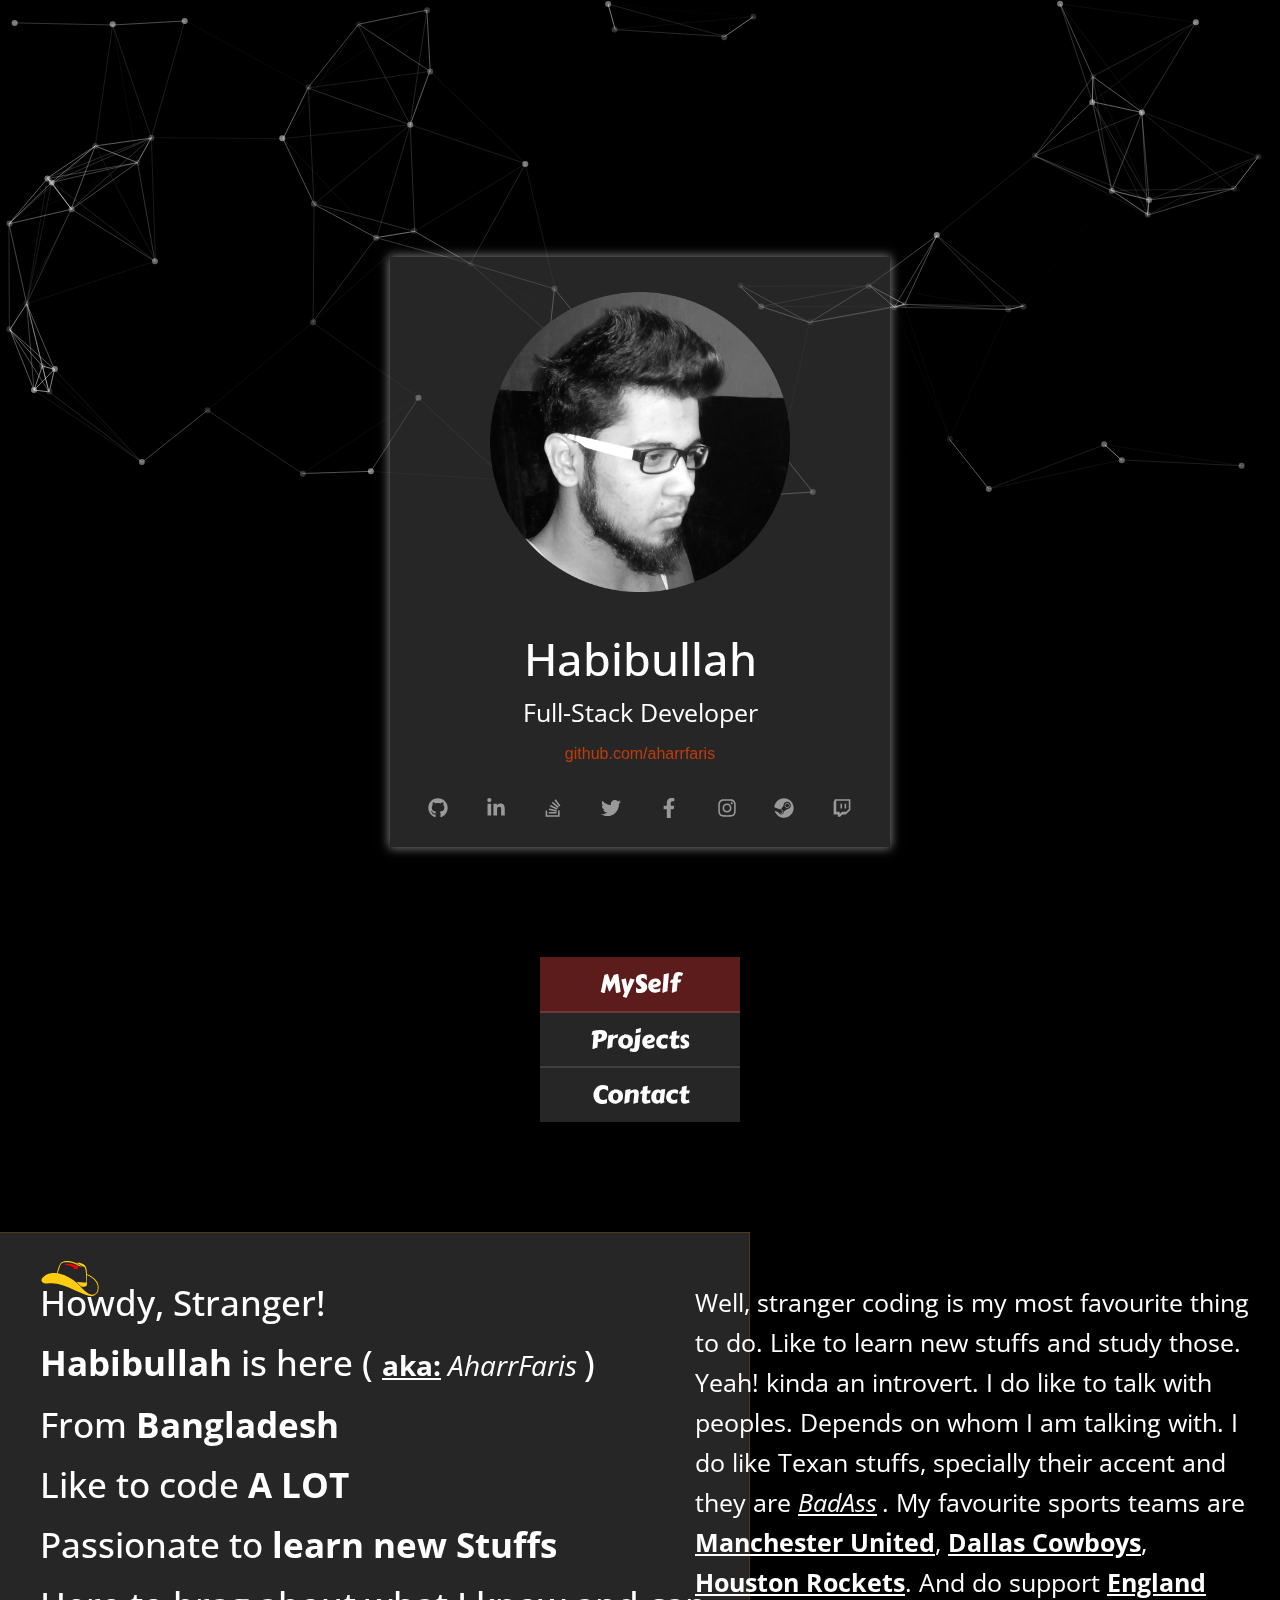
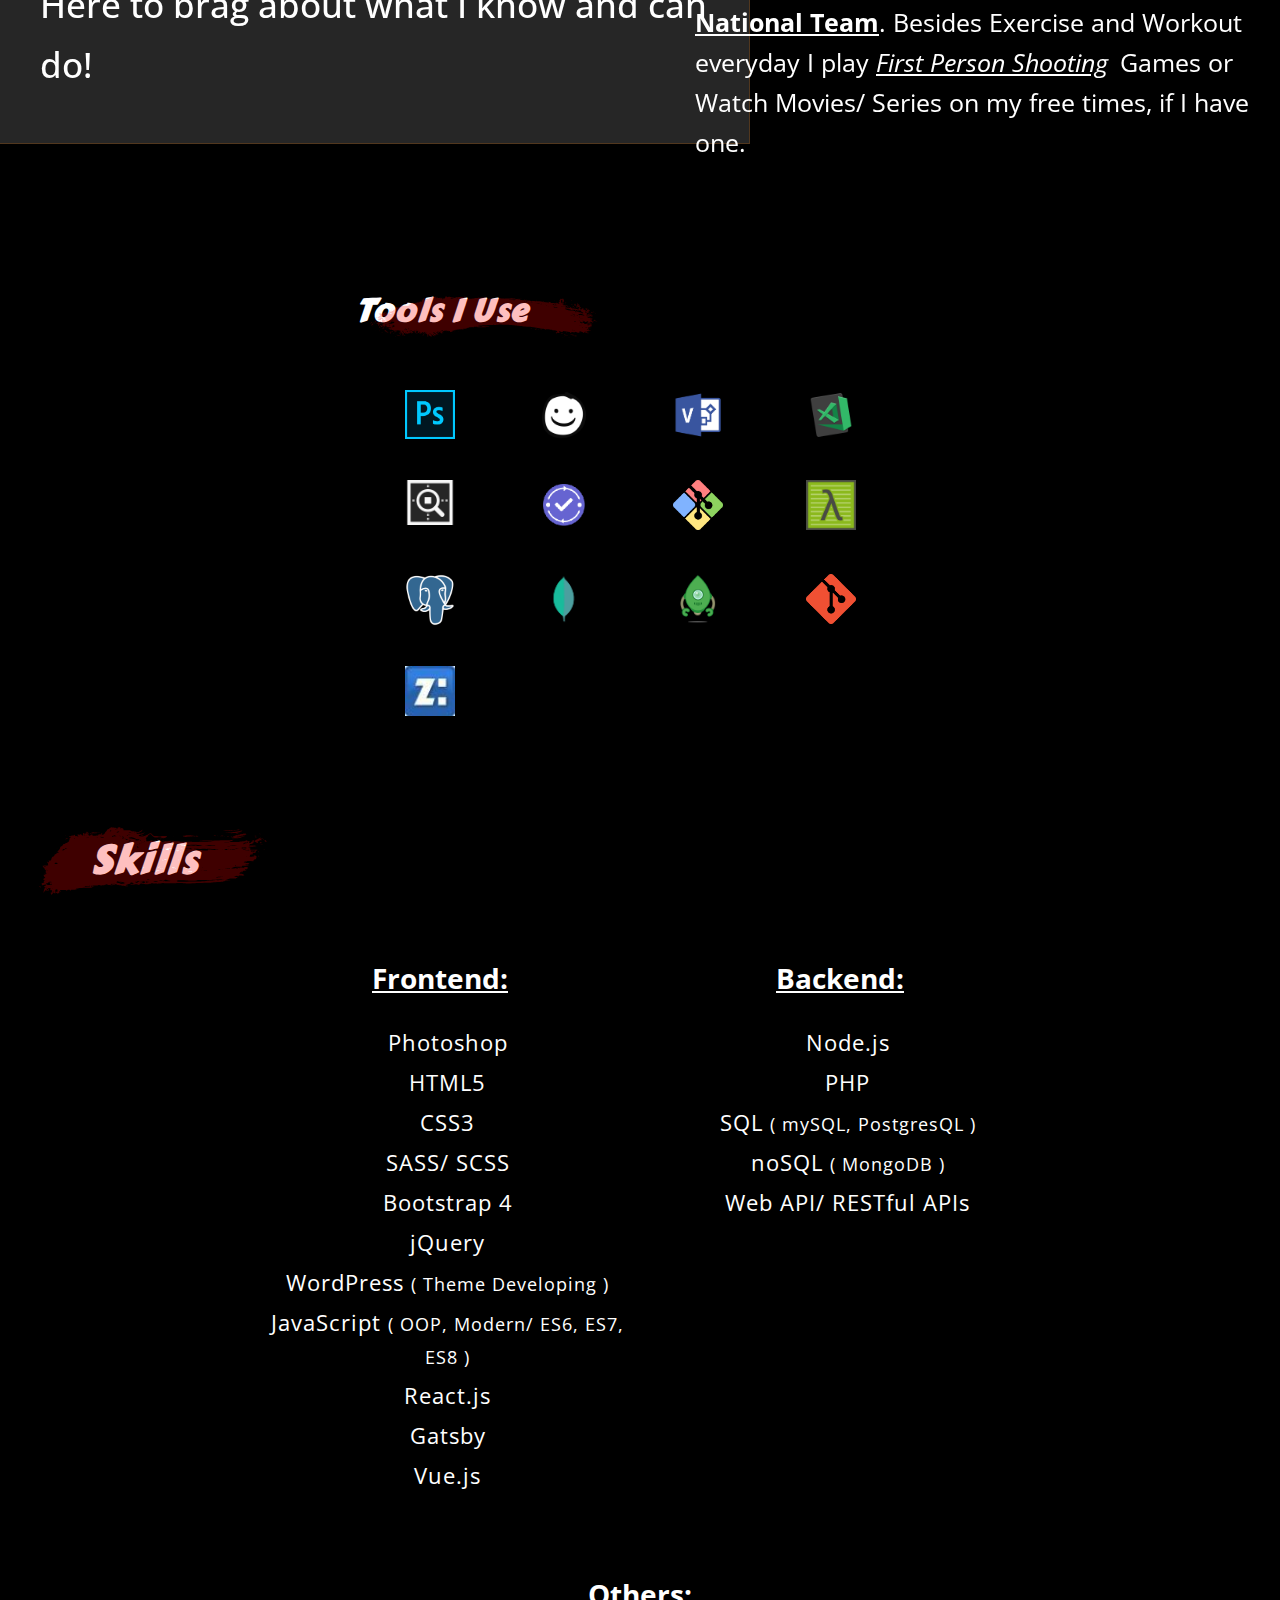
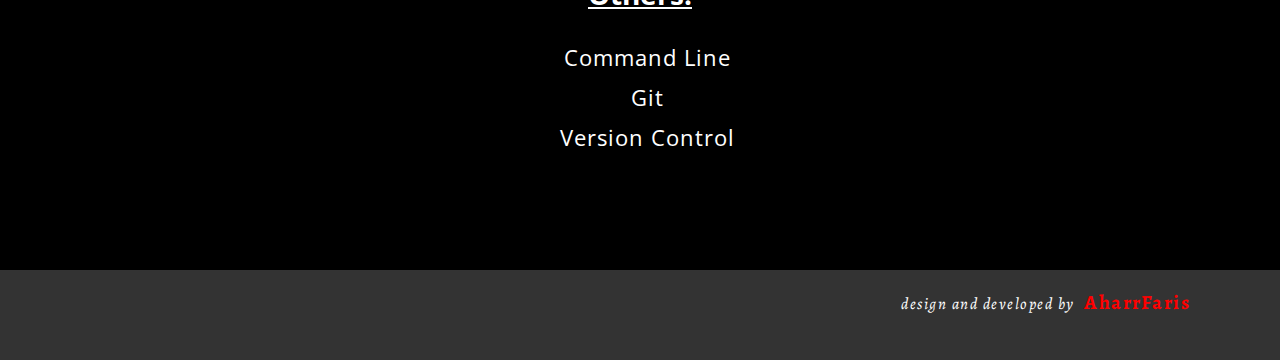
==== commit 87ff1dea: "final wave" ====
--- a/contact/index.html
+++ b/contact/index.html
@@ -1 +1 @@
-<!DOCTYPE html><html lang="en"><head><meta charset="utf-8"><meta content="width=device-width,initial-scale=1" name="viewport"><meta content="#000000" name="theme-color"><meta content="Web site created using create-react-app" name="description"><link href="/manifest.json" rel="manifest"><title>AharrFaris || Contact</title><link href="/static/css/main.d27234ad.chunk.css" rel="stylesheet"><link href="https://fonts.googleapis.com" rel="preconnect"><script src="/static/js/6.1ff9b89d.chunk.js" charset="utf-8"></script><link href="/static/css/5.c909ffe4.chunk.css" rel="stylesheet" type="text/css"><script src="/static/js/5.347d8bf5.chunk.js" charset="utf-8"></script><link href="/static/media/profile.6661294f.png" rel="icon" data-react-helmet="true"><script src="/static/js/0.f11752a1.chunk.js" charset="utf-8"></script><link href="/static/css/7.ef02db6d.chunk.css" rel="stylesheet" type="text/css"><script src="/static/js/7.ba7d7719.chunk.js" charset="utf-8"></script><link href="https://fonts.gstatic.com" rel="preconnect"><meta content="Habibullah" name="developed by" data-react-helmet="true"><meta content="Habibullah" name="design and developed by" data-react-helmet="true"><meta content="Habibullah" name="portfolio" data-react-helmet="true"><meta content="Habibullah" name="prortfolio website" data-react-helmet="true"><meta content="Habibullah" name="projects" data-react-helmet="true"><meta content="Habibullah" name="contact" data-react-helmet="true"><meta content="Habibullah" name="react.js developer" data-react-helmet="true"><meta content="Habibullah" name="react developer" data-react-helmet="true"><meta content="Habibullah" name="node.js node developer" data-react-helmet="true"><meta content="Habibullah" name="node developer" data-react-helmet="true"><meta content="Habibullah" name="fullstack developer" data-react-helmet="true"><meta content="Habibullah" name="web developer" data-react-helmet="true"><meta content="Habibullah" name="react.js developer in Bangladesh" data-react-helmet="true"><meta content="Habibullah" name="react developer in Bangladesh" data-react-helmet="true"><meta content="Habibullah" name="node.js node developer in Bangladesh" data-react-helmet="true"><meta content="Habibullah" name="node developer in Bangladesh" data-react-helmet="true"><meta content="Habibullah" name="fullstack developer in Bangladesh" data-react-helmet="true"><meta content="Habibullah" name="web developer in Bangladesh" data-react-helmet="true"><meta content="Habibullah" name="react.js vue.js node.js gatsby javascript developer" data-react-helmet="true"><meta content="Habibullah" name="react vue node gatsby javascript developer" data-react-helmet="true"><meta content="Habibullah" name="javascript developer" data-react-helmet="true"><meta content="Habibullah" name="javascript developer in Bangladesh" data-react-helmet="true"><meta content="AharrFaris" name="developed by" data-react-helmet="true"><meta content="AharrFaris" name="design and developed by" data-react-helmet="true"><meta content="AharrFaris" name="portfolio" data-react-helmet="true"><meta content="AharrFaris" name="prortfolio website" data-react-helmet="true"><meta content="AharrFaris" name="projects" data-react-helmet="true"><meta content="AharrFaris" name="contact" data-react-helmet="true"><meta content="AharrFaris" name="react.js developer" data-react-helmet="true"><meta content="AharrFaris" name="react developer" data-react-helmet="true"><meta content="AharrFaris" name="node.js node developer" data-react-helmet="true"><meta content="AharrFaris" name="node developer" data-react-helmet="true"><meta content="AharrFaris" name="fullstack developer" data-react-helmet="true"><meta content="AharrFaris" name="web developer" data-react-helmet="true"><meta content="AharrFaris" name="react.js developer in Bangladesh" data-react-helmet="true"><meta content="AharrFaris" name="react developer in Bangladesh" data-react-helmet="true"><meta content="AharrFaris" name="node.js node developer in Bangladesh" data-react-helmet="true"><meta content="AharrFaris" name="node developer in Bangladesh" data-react-helmet="true"><meta content="AharrFaris" name="fullstack developer in Bangladesh" data-react-helmet="true"><meta content="AharrFaris" name="web developer in Bangladesh" data-react-helmet="true"><meta content="AharrFaris" name="react.js vue.js node.js gatsby javascript developer" data-react-helmet="true"><meta content="AharrFaris" name="react vue node gatsby javascript developer" data-react-helmet="true"><meta content="AharrFaris" name="javascript developer" data-react-helmet="true"><meta content="AharrFaris" name="javascript developer in Bangladesh" data-react-helmet="true"><meta content="aharrfaris" name="developed by" data-react-helmet="true"><meta content="aharrfaris" name="design and developed by" data-react-helmet="true"><meta content="aharrfaris" name="portfolio" data-react-helmet="true"><meta content="aharrfaris" name="prortfolio website" data-react-helmet="true"><meta content="aharrfaris" name="projects" data-react-helmet="true"><meta content="aharrfaris" name="contact" data-react-helmet="true"><meta content="aharrfaris" name="react.js developer" data-react-helmet="true"><meta content="aharrfaris" name="react developer" data-react-helmet="true"><meta content="aharrfaris" name="node.js node developer" data-react-helmet="true"><meta content="aharrfaris" name="node developer" data-react-helmet="true"><meta content="aharrfaris" name="fullstack developer" data-react-helmet="true"><meta content="aharrfaris" name="web developer" data-react-helmet="true"><meta content="aharrfaris" name="react.js developer in Bangladesh" data-react-helmet="true"><meta content="aharrfaris" name="react developer in Bangladesh" data-react-helmet="true"><meta content="aharrfaris" name="node.js node developer in Bangladesh" data-react-helmet="true"><meta content="aharrfaris" name="node developer in Bangladesh" data-react-helmet="true"><meta content="aharrfaris" name="fullstack developer in Bangladesh" data-react-helmet="true"><meta content="aharrfaris" name="web developer in Bangladesh" data-react-helmet="true"><meta content="aharrfaris" name="react.js vue.js node.js gatsby javascript developer" data-react-helmet="true"><meta content="aharrfaris" name="react vue node gatsby javascript developer" data-react-helmet="true"><meta content="aharrfaris" name="javascript developer" data-react-helmet="true"><meta content="aharrfaris" name="javascript developer in Bangladesh" data-react-helmet="true"></head><body><noscript>You need to enable JavaScript to run this app.</noscript><div id="root"><div class="App"><section id="Main"><section id="Banner"><div><canvas height="500" style="background:#000;width:100%;height:100%" width="480"></canvas></div><div class="profile-block"><div class="img-wrap"><div><img alt="profile headshot" src="/static/media/profile.6661294f.png"></div></div><div class="text-block"><h2>Habibullah</h2><p>Full-Stack Developer</p><a href="https://github.com/aharrfaris" rel="noopener noreferrer" target="_blank">github.com/aharrfaris</a><ul><li><a href="https://github.com/aharrfaris" rel="noopener noreferrer" target="_blank"><svg fill="currentColor" height="1em" stroke="currentColor" stroke-width="0" viewBox="0 0 496 512" width="1em" xmlns="http://www.w3.org/2000/svg"><path d="M165.9 397.4c0 2-2.3 3.6-5.2 3.6-3.3.3-5.6-1.3-5.6-3.6 0-2 2.3-3.6 5.2-3.6 3-.3 5.6 1.3 5.6 3.6zm-31.1-4.5c-.7 2 1.3 4.3 4.3 4.9 2.6 1 5.6 0 6.2-2s-1.3-4.3-4.3-5.2c-2.6-.7-5.5.3-6.2 2.3zm44.2-1.7c-2.9.7-4.9 2.6-4.6 4.9.3 2 2.9 3.3 5.9 2.6 2.9-.7 4.9-2.6 4.6-4.6-.3-1.9-3-3.2-5.9-2.9zM244.8 8C106.1 8 0 113.3 0 252c0 110.9 69.8 205.8 169.5 239.2 12.8 2.3 17.3-5.6 17.3-12.1 0-6.2-.3-40.4-.3-61.4 0 0-70 15-84.7-29.8 0 0-11.4-29.1-27.8-36.6 0 0-22.9-15.7 1.6-15.4 0 0 24.9 2 38.6 25.8 21.9 38.6 58.6 27.5 72.9 20.9 2.3-16 8.8-27.1 16-33.7-55.9-6.2-112.3-14.3-112.3-110.5 0-27.5 7.6-41.3 23.6-58.9-2.6-6.5-11.1-33.3 2.6-67.9 20.9-6.5 69 27 69 27 20-5.6 41.5-8.5 62.8-8.5s42.8 2.9 62.8 8.5c0 0 48.1-33.6 69-27 13.7 34.7 5.2 61.4 2.6 67.9 16 17.7 25.8 31.5 25.8 58.9 0 96.5-58.9 104.2-114.8 110.5 9.2 7.9 17 22.9 17 46.4 0 33.7-.3 75.4-.3 83.6 0 6.5 4.6 14.4 17.3 12.1C428.2 457.8 496 362.9 496 252 496 113.3 383.5 8 244.8 8zM97.2 352.9c-1.3 1-1 3.3.7 5.2 1.6 1.6 3.9 2.3 5.2 1 1.3-1 1-3.3-.7-5.2-1.6-1.6-3.9-2.3-5.2-1zm-10.8-8.1c-.7 1.3.3 2.9 2.3 3.9 1.6 1 3.6.7 4.3-.7.7-1.3-.3-2.9-2.3-3.9-2-.6-3.6-.3-4.3.7zm32.4 35.6c-1.6 1.3-1 4.3 1.3 6.2 2.3 2.3 5.2 2.6 6.5 1 1.3-1.3.7-4.3-1.3-6.2-2.2-2.3-5.2-2.6-6.5-1zm-11.4-14.7c-1.6 1-1.6 3.6 0 5.9 1.6 2.3 4.3 3.3 5.6 2.3 1.6-1.3 1.6-3.9 0-6.2-1.4-2.3-4-3.3-5.6-2z"></path></svg></a></li><li><a href="https://www.linkedin.com/in/aharrfaris" rel="noopener noreferrer" target="_blank"><svg fill="currentColor" height="1em" stroke="currentColor" stroke-width="0" viewBox="0 0 448 512" width="1em" xmlns="http://www.w3.org/2000/svg"><path d="M100.28 448H7.4V148.9h92.88zM53.79 108.1C24.09 108.1 0 83.5 0 53.8a53.79 53.79 0 0 1 107.58 0c0 29.7-24.1 54.3-53.79 54.3zM447.9 448h-92.68V302.4c0-34.7-.7-79.2-48.29-79.2-48.29 0-55.69 37.7-55.69 76.7V448h-92.78V148.9h89.08v40.8h1.3c12.4-23.5 42.69-48.3 87.88-48.3 94 0 111.28 61.9 111.28 142.3V448z"></path></svg></a></li><li><a href="https://stackoverflow.com/users/9958708/aharrfaris" rel="noopener noreferrer" target="_blank"><svg fill="currentColor" height="1em" stroke="currentColor" stroke-width="0" viewBox="0 0 384 512" width="1em" xmlns="http://www.w3.org/2000/svg"><path d="M290.7 311L95 269.7 86.8 309l195.7 41zm51-87L188.2 95.7l-25.5 30.8 153.5 128.3zm-31.2 39.7L129.2 179l-16.7 36.5L293.7 300zM262 32l-32 24 119.3 160.3 32-24zm20.5 328h-200v39.7h200zm39.7 80H42.7V320h-40v160h359.5V320h-40z"></path></svg></a></li><li><a href="https://twitter.com/AharrFaris" rel="noopener noreferrer" target="_blank"><svg fill="currentColor" height="1em" stroke="currentColor" stroke-width="0" viewBox="0 0 512 512" width="1em" xmlns="http://www.w3.org/2000/svg"><path d="M459.37 151.716c.325 4.548.325 9.097.325 13.645 0 138.72-105.583 298.558-298.558 298.558-59.452 0-114.68-17.219-161.137-47.106 8.447.974 16.568 1.299 25.34 1.299 49.055 0 94.213-16.568 130.274-44.832-46.132-.975-84.792-31.188-98.112-72.772 6.498.974 12.995 1.624 19.818 1.624 9.421 0 18.843-1.3 27.614-3.573-48.081-9.747-84.143-51.98-84.143-102.985v-1.299c13.969 7.797 30.214 12.67 47.431 13.319-28.264-18.843-46.781-51.005-46.781-87.391 0-19.492 5.197-37.36 14.294-52.954 51.655 63.675 129.3 105.258 216.365 109.807-1.624-7.797-2.599-15.918-2.599-24.04 0-57.828 46.782-104.934 104.934-104.934 30.213 0 57.502 12.67 76.67 33.137 23.715-4.548 46.456-13.32 66.599-25.34-7.798 24.366-24.366 44.833-46.132 57.827 21.117-2.273 41.584-8.122 60.426-16.243-14.292 20.791-32.161 39.308-52.628 54.253z"></path></svg></a></li><li><a href="https://www.facebook.com/AharrFaris" rel="noopener noreferrer" target="_blank"><svg fill="currentColor" height="1em" stroke="currentColor" stroke-width="0" viewBox="0 0 320 512" width="1em" xmlns="http://www.w3.org/2000/svg"><path d="M279.14 288l14.22-92.66h-88.91v-60.13c0-25.35 12.42-50.06 52.24-50.06h40.42V6.26S260.43 0 225.36 0c-73.22 0-121.08 44.38-121.08 124.72v70.62H22.89V288h81.39v224h100.17V288z"></path></svg></a></li><li><a href="https://www.instagram.com/aharrfaris" rel="noopener noreferrer" target="_blank"><svg fill="currentColor" height="1em" stroke="currentColor" stroke-width="0" viewBox="0 0 448 512" width="1em" xmlns="http://www.w3.org/2000/svg"><path d="M224.1 141c-63.6 0-114.9 51.3-114.9 114.9s51.3 114.9 114.9 114.9S339 319.5 339 255.9 287.7 141 224.1 141zm0 189.6c-41.1 0-74.7-33.5-74.7-74.7s33.5-74.7 74.7-74.7 74.7 33.5 74.7 74.7-33.6 74.7-74.7 74.7zm146.4-194.3c0 14.9-12 26.8-26.8 26.8-14.9 0-26.8-12-26.8-26.8s12-26.8 26.8-26.8 26.8 12 26.8 26.8zm76.1 27.2c-1.7-35.9-9.9-67.7-36.2-93.9-26.2-26.2-58-34.4-93.9-36.2-37-2.1-147.9-2.1-184.9 0-35.8 1.7-67.6 9.9-93.9 36.1s-34.4 58-36.2 93.9c-2.1 37-2.1 147.9 0 184.9 1.7 35.9 9.9 67.7 36.2 93.9s58 34.4 93.9 36.2c37 2.1 147.9 2.1 184.9 0 35.9-1.7 67.7-9.9 93.9-36.2 26.2-26.2 34.4-58 36.2-93.9 2.1-37 2.1-147.8 0-184.8zM398.8 388c-7.8 19.6-22.9 34.7-42.6 42.6-29.5 11.7-99.5 9-132.1 9s-102.7 2.6-132.1-9c-19.6-7.8-34.7-22.9-42.6-42.6-11.7-29.5-9-99.5-9-132.1s-2.6-102.7 9-132.1c7.8-19.6 22.9-34.7 42.6-42.6 29.5-11.7 99.5-9 132.1-9s102.7-2.6 132.1 9c19.6 7.8 34.7 22.9 42.6 42.6 11.7 29.5 9 99.5 9 132.1s2.7 102.7-9 132.1z"></path></svg></a></li><li><a href="https://steamcommunity.com/id/AharrFaris" rel="noopener noreferrer" target="_blank"><svg fill="currentColor" height="1em" stroke="currentColor" stroke-width="0" viewBox="0 0 496 512" width="1em" xmlns="http://www.w3.org/2000/svg"><path d="M496 256c0 137-111.2 248-248.4 248-113.8 0-209.6-76.3-239-180.4l95.2 39.3c6.4 32.1 34.9 56.4 68.9 56.4 39.2 0 71.9-32.4 70.2-73.5l84.5-60.2c52.1 1.3 95.8-40.9 95.8-93.5 0-51.6-42-93.5-93.7-93.5s-93.7 42-93.7 93.5v1.2L176.6 279c-15.5-.9-30.7 3.4-43.5 12.1L0 236.1C10.2 108.4 117.1 8 247.6 8 384.8 8 496 119 496 256zM155.7 384.3l-30.5-12.6a52.79 52.79 0 0 0 27.2 25.8c26.9 11.2 57.8-1.6 69-28.4 5.4-13 5.5-27.3.1-40.3-5.4-13-15.5-23.2-28.5-28.6-12.9-5.4-26.7-5.2-38.9-.6l31.5 13c19.8 8.2 29.2 30.9 20.9 50.7-8.3 19.9-31 29.2-50.8 21zm173.8-129.9c-34.4 0-62.4-28-62.4-62.3s28-62.3 62.4-62.3 62.4 28 62.4 62.3-27.9 62.3-62.4 62.3zm.1-15.6c25.9 0 46.9-21 46.9-46.8 0-25.9-21-46.8-46.9-46.8s-46.9 21-46.9 46.8c.1 25.8 21.1 46.8 46.9 46.8z"></path></svg></a></li><li><a href="https://www.twitch.tv/aharrfaris" rel="noopener noreferrer" target="_blank"><svg fill="currentColor" height="1em" stroke="currentColor" stroke-width="0" viewBox="0 0 448 512" width="1em" xmlns="http://www.w3.org/2000/svg"><path d="M40.1 32L10 108.9v314.3h107V480h60.2l56.8-56.8h87l117-117V32H40.1zm357.8 254.1L331 353H224l-56.8 56.8V353H76.9V72.1h321v214zM331 149v116.9h-40.1V149H331zm-107 0v116.9h-40.1V149H224z"></path></svg></a></li></ul></div></div></section><div style="min-height:163px"><div class="" style="transform:translateZ(0)"><nav id="Navs"><a href="/" class="nav-link">MySelf</a><a href="/projects" class="nav-link">Projects</a><a href="/contact" class="nav-link active" aria-current="page">Contact</a></nav></div></div><section id="Contact"><form class=""><div class="form-group"><label class="" for="name">Name:</label><input class="form-control" id="name" name="name" placeholder="Name" type="text" value=""></div><div class="form-group"><label class="" for="email">E-mail:</label><input class="form-control" id="email" name="email" placeholder="E-mail" type="email" value=""></div><div class="form-group"><label class="" for="message">Message:</label><textarea class="form-control" id="message" name="message" placeholder="What is it About?"></textarea></div><button class="btn-err btn btn-secondary btn-block disabled" disabled type="button">...</button></form></section></section><footer style=""><div class="container"><div class="d-flex justify-content-end"><p>design and developed by <a href="https://aharrfaris.github.io" rel="noopener noreferrer" target="_blank" class="mein-stamp">AharrFaris</a></p></div></div></footer></div></div><script>!function(e){function t(t){for(var n,o,c=t[0],i=t[1],f=t[2],l=0,d=[];l<c.length;l++)o=c[l],Object.prototype.hasOwnProperty.call(a,o)&&a[o]&&d.push(a[o][0]),a[o]=0;for(n in i)Object.prototype.hasOwnProperty.call(i,n)&&(e[n]=i[n]);for(s&&s(t);d.length;)d.shift()();return u.push.apply(u,f||[]),r()}function r(){for(var e,t=0;t<u.length;t++){for(var r=u[t],n=!0,o=1;o<r.length;o++){var i=r[o];0!==a[i]&&(n=!1)}n&&(u.splice(t--,1),e=c(c.s=r[0]))}return e}var n={},o={2:0},a={2:0},u=[];function c(t){if(n[t])return n[t].exports;var r=n[t]={i:t,l:!1,exports:{}};return e[t].call(r.exports,r,r.exports,c),r.l=!0,r.exports}c.e=function(e){var t=[];o[e]?t.push(o[e]):0!==o[e]&&{4:1,5:1,7:1}[e]&&t.push(o[e]=new Promise((function(t,r){for(var n="static/css/"+({}[e]||e)+"."+{0:"31d6cfe0",4:"9af480d2",5:"c909ffe4",6:"31d6cfe0",7:"ef02db6d",8:"31d6cfe0",9:"31d6cfe0"}[e]+".chunk.css",a=c.p+n,u=document.getElementsByTagName("link"),i=0;i<u.length;i++){var f=(s=u[i]).getAttribute("data-href")||s.getAttribute("href");if("stylesheet"===s.rel&&(f===n||f===a))return t()}var l=document.getElementsByTagName("style");for(i=0;i<l.length;i++){var s;if((f=(s=l[i]).getAttribute("data-href"))===n||f===a)return t()}var d=document.createElement("link");d.rel="stylesheet",d.type="text/css",d.onload=t,d.onerror=function(t){var n=t&&t.target&&t.target.src||a,u=new Error("Loading CSS chunk "+e+" failed.\n("+n+")");u.code="CSS_CHUNK_LOAD_FAILED",u.request=n,delete o[e],d.parentNode.removeChild(d),r(u)},d.href=a,document.getElementsByTagName("head")[0].appendChild(d)})).then((function(){o[e]=0})));var r=a[e];if(0!==r)if(r)t.push(r[2]);else{var n=new Promise((function(t,n){r=a[e]=[t,n]}));t.push(r[2]=n);var u,i=document.createElement("script");i.charset="utf-8",i.timeout=120,c.nc&&i.setAttribute("nonce",c.nc),i.src=function(e){return c.p+"static/js/"+({}[e]||e)+"."+{0:"f11752a1",4:"d5174d38",5:"347d8bf5",6:"1ff9b89d",7:"ba7d7719",8:"f4c3b31b",9:"45c5a191"}[e]+".chunk.js"}(e);var f=new Error;u=function(t){i.onerror=i.onload=null,clearTimeout(l);var r=a[e];if(0!==r){if(r){var n=t&&("load"===t.type?"missing":t.type),o=t&&t.target&&t.target.src;f.message="Loading chunk "+e+" failed.\n("+n+": "+o+")",f.name="ChunkLoadError",f.type=n,f.request=o,r[1](f)}a[e]=void 0}};var l=setTimeout((function(){u({type:"timeout",target:i})}),12e4);i.onerror=i.onload=u,document.head.appendChild(i)}return Promise.all(t)},c.m=e,c.c=n,c.d=function(e,t,r){c.o(e,t)||Object.defineProperty(e,t,{enumerable:!0,get:r})},c.r=function(e){"undefined"!=typeof Symbol&&Symbol.toStringTag&&Object.defineProperty(e,Symbol.toStringTag,{value:"Module"}),Object.defineProperty(e,"__esModule",{value:!0})},c.t=function(e,t){if(1&t&&(e=c(e)),8&t)return e;if(4&t&&"object"==typeof e&&e&&e.__esModule)return e;var r=Object.create(null);if(c.r(r),Object.defineProperty(r,"default",{enumerable:!0,value:e}),2&t&&"string"!=typeof e)for(var n in e)c.d(r,n,function(t){return e[t]}.bind(null,n));return r},c.n=function(e){var t=e&&e.__esModule?function(){return e.default}:function(){return e};return c.d(t,"a",t),t},c.o=function(e,t){return Object.prototype.hasOwnProperty.call(e,t)},c.p="/",c.oe=function(e){throw console.error(e),e};var i=this.webpackJsonpclient=this.webpackJsonpclient||[],f=i.push.bind(i);i.push=t,i=i.slice();for(var l=0;l<i.length;l++)t(i[l]);var s=f;r()}([])</script><script src="/static/js/3.164fee6c.chunk.js"></script><script src="/static/js/main.3dc5eef3.chunk.js"></script></body></html>+<!DOCTYPE html><html lang="en"><head><meta charset="utf-8"><meta content="width=device-width,initial-scale=1" name="viewport"><meta content="#000000" name="theme-color"><meta content="Web site created using create-react-app" name="description"><link href="/manifest.json" rel="manifest"><title>AharrFaris || Contact</title><link href="/static/css/main.d27234ad.chunk.css" rel="stylesheet"><link href="https://fonts.googleapis.com" rel="preconnect"><script src="/static/js/6.1ff9b89d.chunk.js" charset="utf-8"></script><link href="/static/css/5.c909ffe4.chunk.css" rel="stylesheet" type="text/css"><script src="/static/js/5.347d8bf5.chunk.js" charset="utf-8"></script><link href="/static/media/profile.6661294f.png" rel="icon" data-react-helmet="true"><script src="/static/js/0.f11752a1.chunk.js" charset="utf-8"></script><link href="/static/css/7.ef02db6d.chunk.css" rel="stylesheet" type="text/css"><script src="/static/js/7.ba7d7719.chunk.js" charset="utf-8"></script><link href="https://fonts.gstatic.com" rel="preconnect"><meta content="Habibullah" name="developed by" data-react-helmet="true"><meta content="Habibullah" name="design and developed by" data-react-helmet="true"><meta content="Habibullah" name="portfolio" data-react-helmet="true"><meta content="Habibullah" name="prortfolio website" data-react-helmet="true"><meta content="Habibullah" name="projects" data-react-helmet="true"><meta content="Habibullah" name="contact" data-react-helmet="true"><meta content="Habibullah" name="react.js developer" data-react-helmet="true"><meta content="Habibullah" name="react developer" data-react-helmet="true"><meta content="Habibullah" name="node.js node developer" data-react-helmet="true"><meta content="Habibullah" name="node developer" data-react-helmet="true"><meta content="Habibullah" name="fullstack developer" data-react-helmet="true"><meta content="Habibullah" name="web developer" data-react-helmet="true"><meta content="Habibullah" name="react.js developer in Bangladesh" data-react-helmet="true"><meta content="Habibullah" name="react developer in Bangladesh" data-react-helmet="true"><meta content="Habibullah" name="node.js node developer in Bangladesh" data-react-helmet="true"><meta content="Habibullah" name="node developer in Bangladesh" data-react-helmet="true"><meta content="Habibullah" name="fullstack developer in Bangladesh" data-react-helmet="true"><meta content="Habibullah" name="web developer in Bangladesh" data-react-helmet="true"><meta content="Habibullah" name="react.js vue.js node.js gatsby javascript developer" data-react-helmet="true"><meta content="Habibullah" name="react vue node gatsby javascript developer" data-react-helmet="true"><meta content="Habibullah" name="javascript developer" data-react-helmet="true"><meta content="Habibullah" name="javascript developer in Bangladesh" data-react-helmet="true"><meta content="AharrFaris" name="developed by" data-react-helmet="true"><meta content="AharrFaris" name="design and developed by" data-react-helmet="true"><meta content="AharrFaris" name="portfolio" data-react-helmet="true"><meta content="AharrFaris" name="prortfolio website" data-react-helmet="true"><meta content="AharrFaris" name="projects" data-react-helmet="true"><meta content="AharrFaris" name="contact" data-react-helmet="true"><meta content="AharrFaris" name="react.js developer" data-react-helmet="true"><meta content="AharrFaris" name="react developer" data-react-helmet="true"><meta content="AharrFaris" name="node.js node developer" data-react-helmet="true"><meta content="AharrFaris" name="node developer" data-react-helmet="true"><meta content="AharrFaris" name="fullstack developer" data-react-helmet="true"><meta content="AharrFaris" name="web developer" data-react-helmet="true"><meta content="AharrFaris" name="react.js developer in Bangladesh" data-react-helmet="true"><meta content="AharrFaris" name="react developer in Bangladesh" data-react-helmet="true"><meta content="AharrFaris" name="node.js node developer in Bangladesh" data-react-helmet="true"><meta content="AharrFaris" name="node developer in Bangladesh" data-react-helmet="true"><meta content="AharrFaris" name="fullstack developer in Bangladesh" data-react-helmet="true"><meta content="AharrFaris" name="web developer in Bangladesh" data-react-helmet="true"><meta content="AharrFaris" name="react.js vue.js node.js gatsby javascript developer" data-react-helmet="true"><meta content="AharrFaris" name="react vue node gatsby javascript developer" data-react-helmet="true"><meta content="AharrFaris" name="javascript developer" data-react-helmet="true"><meta content="AharrFaris" name="javascript developer in Bangladesh" data-react-helmet="true"><meta content="aharrfaris" name="developed by" data-react-helmet="true"><meta content="aharrfaris" name="design and developed by" data-react-helmet="true"><meta content="aharrfaris" name="portfolio" data-react-helmet="true"><meta content="aharrfaris" name="prortfolio website" data-react-helmet="true"><meta content="aharrfaris" name="projects" data-react-helmet="true"><meta content="aharrfaris" name="contact" data-react-helmet="true"><meta content="aharrfaris" name="react.js developer" data-react-helmet="true"><meta content="aharrfaris" name="react developer" data-react-helmet="true"><meta content="aharrfaris" name="node.js node developer" data-react-helmet="true"><meta content="aharrfaris" name="node developer" data-react-helmet="true"><meta content="aharrfaris" name="fullstack developer" data-react-helmet="true"><meta content="aharrfaris" name="web developer" data-react-helmet="true"><meta content="aharrfaris" name="react.js developer in Bangladesh" data-react-helmet="true"><meta content="aharrfaris" name="react developer in Bangladesh" data-react-helmet="true"><meta content="aharrfaris" name="node.js node developer in Bangladesh" data-react-helmet="true"><meta content="aharrfaris" name="node developer in Bangladesh" data-react-helmet="true"><meta content="aharrfaris" name="fullstack developer in Bangladesh" data-react-helmet="true"><meta content="aharrfaris" name="web developer in Bangladesh" data-react-helmet="true"><meta content="aharrfaris" name="react.js vue.js node.js gatsby javascript developer" data-react-helmet="true"><meta content="aharrfaris" name="react vue node gatsby javascript developer" data-react-helmet="true"><meta content="aharrfaris" name="javascript developer" data-react-helmet="true"><meta content="aharrfaris" name="javascript developer in Bangladesh" data-react-helmet="true"></head><body><noscript>You need to enable JavaScript to run this app.</noscript><div id="root"><div class="App"><section id="Main"><section id="Banner"><div><canvas height="500" style="background:#000;width:100%;height:100%" width="480"></canvas></div><div class="profile-block"><div class="img-wrap"><div><img alt="profile headshot" src="/static/media/profile.6661294f.png"></div></div><div class="text-block"><h2>Habibullah</h2><p>Full-Stack Developer</p><a href="https://github.com/aharrfaris" rel="noopener noreferrer" target="_blank">github.com/aharrfaris</a><ul><li><a href="https://github.com/aharrfaris" rel="noopener noreferrer" target="_blank"><svg fill="currentColor" height="1em" stroke="currentColor" stroke-width="0" viewBox="0 0 496 512" width="1em" xmlns="http://www.w3.org/2000/svg"><path d="M165.9 397.4c0 2-2.3 3.6-5.2 3.6-3.3.3-5.6-1.3-5.6-3.6 0-2 2.3-3.6 5.2-3.6 3-.3 5.6 1.3 5.6 3.6zm-31.1-4.5c-.7 2 1.3 4.3 4.3 4.9 2.6 1 5.6 0 6.2-2s-1.3-4.3-4.3-5.2c-2.6-.7-5.5.3-6.2 2.3zm44.2-1.7c-2.9.7-4.9 2.6-4.6 4.9.3 2 2.9 3.3 5.9 2.6 2.9-.7 4.9-2.6 4.6-4.6-.3-1.9-3-3.2-5.9-2.9zM244.8 8C106.1 8 0 113.3 0 252c0 110.9 69.8 205.8 169.5 239.2 12.8 2.3 17.3-5.6 17.3-12.1 0-6.2-.3-40.4-.3-61.4 0 0-70 15-84.7-29.8 0 0-11.4-29.1-27.8-36.6 0 0-22.9-15.7 1.6-15.4 0 0 24.9 2 38.6 25.8 21.9 38.6 58.6 27.5 72.9 20.9 2.3-16 8.8-27.1 16-33.7-55.9-6.2-112.3-14.3-112.3-110.5 0-27.5 7.6-41.3 23.6-58.9-2.6-6.5-11.1-33.3 2.6-67.9 20.9-6.5 69 27 69 27 20-5.6 41.5-8.5 62.8-8.5s42.8 2.9 62.8 8.5c0 0 48.1-33.6 69-27 13.7 34.7 5.2 61.4 2.6 67.9 16 17.7 25.8 31.5 25.8 58.9 0 96.5-58.9 104.2-114.8 110.5 9.2 7.9 17 22.9 17 46.4 0 33.7-.3 75.4-.3 83.6 0 6.5 4.6 14.4 17.3 12.1C428.2 457.8 496 362.9 496 252 496 113.3 383.5 8 244.8 8zM97.2 352.9c-1.3 1-1 3.3.7 5.2 1.6 1.6 3.9 2.3 5.2 1 1.3-1 1-3.3-.7-5.2-1.6-1.6-3.9-2.3-5.2-1zm-10.8-8.1c-.7 1.3.3 2.9 2.3 3.9 1.6 1 3.6.7 4.3-.7.7-1.3-.3-2.9-2.3-3.9-2-.6-3.6-.3-4.3.7zm32.4 35.6c-1.6 1.3-1 4.3 1.3 6.2 2.3 2.3 5.2 2.6 6.5 1 1.3-1.3.7-4.3-1.3-6.2-2.2-2.3-5.2-2.6-6.5-1zm-11.4-14.7c-1.6 1-1.6 3.6 0 5.9 1.6 2.3 4.3 3.3 5.6 2.3 1.6-1.3 1.6-3.9 0-6.2-1.4-2.3-4-3.3-5.6-2z"></path></svg></a></li><li><a href="https://www.linkedin.com/in/aharrfaris" rel="noopener noreferrer" target="_blank"><svg fill="currentColor" height="1em" stroke="currentColor" stroke-width="0" viewBox="0 0 448 512" width="1em" xmlns="http://www.w3.org/2000/svg"><path d="M100.28 448H7.4V148.9h92.88zM53.79 108.1C24.09 108.1 0 83.5 0 53.8a53.79 53.79 0 0 1 107.58 0c0 29.7-24.1 54.3-53.79 54.3zM447.9 448h-92.68V302.4c0-34.7-.7-79.2-48.29-79.2-48.29 0-55.69 37.7-55.69 76.7V448h-92.78V148.9h89.08v40.8h1.3c12.4-23.5 42.69-48.3 87.88-48.3 94 0 111.28 61.9 111.28 142.3V448z"></path></svg></a></li><li><a href="https://stackoverflow.com/users/9958708/aharrfaris" rel="noopener noreferrer" target="_blank"><svg fill="currentColor" height="1em" stroke="currentColor" stroke-width="0" viewBox="0 0 384 512" width="1em" xmlns="http://www.w3.org/2000/svg"><path d="M290.7 311L95 269.7 86.8 309l195.7 41zm51-87L188.2 95.7l-25.5 30.8 153.5 128.3zm-31.2 39.7L129.2 179l-16.7 36.5L293.7 300zM262 32l-32 24 119.3 160.3 32-24zm20.5 328h-200v39.7h200zm39.7 80H42.7V320h-40v160h359.5V320h-40z"></path></svg></a></li><li><a href="https://twitter.com/AharrFaris" rel="noopener noreferrer" target="_blank"><svg fill="currentColor" height="1em" stroke="currentColor" stroke-width="0" viewBox="0 0 512 512" width="1em" xmlns="http://www.w3.org/2000/svg"><path d="M459.37 151.716c.325 4.548.325 9.097.325 13.645 0 138.72-105.583 298.558-298.558 298.558-59.452 0-114.68-17.219-161.137-47.106 8.447.974 16.568 1.299 25.34 1.299 49.055 0 94.213-16.568 130.274-44.832-46.132-.975-84.792-31.188-98.112-72.772 6.498.974 12.995 1.624 19.818 1.624 9.421 0 18.843-1.3 27.614-3.573-48.081-9.747-84.143-51.98-84.143-102.985v-1.299c13.969 7.797 30.214 12.67 47.431 13.319-28.264-18.843-46.781-51.005-46.781-87.391 0-19.492 5.197-37.36 14.294-52.954 51.655 63.675 129.3 105.258 216.365 109.807-1.624-7.797-2.599-15.918-2.599-24.04 0-57.828 46.782-104.934 104.934-104.934 30.213 0 57.502 12.67 76.67 33.137 23.715-4.548 46.456-13.32 66.599-25.34-7.798 24.366-24.366 44.833-46.132 57.827 21.117-2.273 41.584-8.122 60.426-16.243-14.292 20.791-32.161 39.308-52.628 54.253z"></path></svg></a></li><li><a href="https://www.facebook.com/AharrFaris" rel="noopener noreferrer" target="_blank"><svg fill="currentColor" height="1em" stroke="currentColor" stroke-width="0" viewBox="0 0 320 512" width="1em" xmlns="http://www.w3.org/2000/svg"><path d="M279.14 288l14.22-92.66h-88.91v-60.13c0-25.35 12.42-50.06 52.24-50.06h40.42V6.26S260.43 0 225.36 0c-73.22 0-121.08 44.38-121.08 124.72v70.62H22.89V288h81.39v224h100.17V288z"></path></svg></a></li><li><a href="https://www.instagram.com/aharrfaris" rel="noopener noreferrer" target="_blank"><svg fill="currentColor" height="1em" stroke="currentColor" stroke-width="0" viewBox="0 0 448 512" width="1em" xmlns="http://www.w3.org/2000/svg"><path d="M224.1 141c-63.6 0-114.9 51.3-114.9 114.9s51.3 114.9 114.9 114.9S339 319.5 339 255.9 287.7 141 224.1 141zm0 189.6c-41.1 0-74.7-33.5-74.7-74.7s33.5-74.7 74.7-74.7 74.7 33.5 74.7 74.7-33.6 74.7-74.7 74.7zm146.4-194.3c0 14.9-12 26.8-26.8 26.8-14.9 0-26.8-12-26.8-26.8s12-26.8 26.8-26.8 26.8 12 26.8 26.8zm76.1 27.2c-1.7-35.9-9.9-67.7-36.2-93.9-26.2-26.2-58-34.4-93.9-36.2-37-2.1-147.9-2.1-184.9 0-35.8 1.7-67.6 9.9-93.9 36.1s-34.4 58-36.2 93.9c-2.1 37-2.1 147.9 0 184.9 1.7 35.9 9.9 67.7 36.2 93.9s58 34.4 93.9 36.2c37 2.1 147.9 2.1 184.9 0 35.9-1.7 67.7-9.9 93.9-36.2 26.2-26.2 34.4-58 36.2-93.9 2.1-37 2.1-147.8 0-184.8zM398.8 388c-7.8 19.6-22.9 34.7-42.6 42.6-29.5 11.7-99.5 9-132.1 9s-102.7 2.6-132.1-9c-19.6-7.8-34.7-22.9-42.6-42.6-11.7-29.5-9-99.5-9-132.1s-2.6-102.7 9-132.1c7.8-19.6 22.9-34.7 42.6-42.6 29.5-11.7 99.5-9 132.1-9s102.7-2.6 132.1 9c19.6 7.8 34.7 22.9 42.6 42.6 11.7 29.5 9 99.5 9 132.1s2.7 102.7-9 132.1z"></path></svg></a></li><li><a href="https://steamcommunity.com/id/AharrFaris" rel="noopener noreferrer" target="_blank"><svg fill="currentColor" height="1em" stroke="currentColor" stroke-width="0" viewBox="0 0 496 512" width="1em" xmlns="http://www.w3.org/2000/svg"><path d="M496 256c0 137-111.2 248-248.4 248-113.8 0-209.6-76.3-239-180.4l95.2 39.3c6.4 32.1 34.9 56.4 68.9 56.4 39.2 0 71.9-32.4 70.2-73.5l84.5-60.2c52.1 1.3 95.8-40.9 95.8-93.5 0-51.6-42-93.5-93.7-93.5s-93.7 42-93.7 93.5v1.2L176.6 279c-15.5-.9-30.7 3.4-43.5 12.1L0 236.1C10.2 108.4 117.1 8 247.6 8 384.8 8 496 119 496 256zM155.7 384.3l-30.5-12.6a52.79 52.79 0 0 0 27.2 25.8c26.9 11.2 57.8-1.6 69-28.4 5.4-13 5.5-27.3.1-40.3-5.4-13-15.5-23.2-28.5-28.6-12.9-5.4-26.7-5.2-38.9-.6l31.5 13c19.8 8.2 29.2 30.9 20.9 50.7-8.3 19.9-31 29.2-50.8 21zm173.8-129.9c-34.4 0-62.4-28-62.4-62.3s28-62.3 62.4-62.3 62.4 28 62.4 62.3-27.9 62.3-62.4 62.3zm.1-15.6c25.9 0 46.9-21 46.9-46.8 0-25.9-21-46.8-46.9-46.8s-46.9 21-46.9 46.8c.1 25.8 21.1 46.8 46.9 46.8z"></path></svg></a></li><li><a href="https://www.twitch.tv/aharrfaris" rel="noopener noreferrer" target="_blank"><svg fill="currentColor" height="1em" stroke="currentColor" stroke-width="0" viewBox="0 0 448 512" width="1em" xmlns="http://www.w3.org/2000/svg"><path d="M40.1 32L10 108.9v314.3h107V480h60.2l56.8-56.8h87l117-117V32H40.1zm357.8 254.1L331 353H224l-56.8 56.8V353H76.9V72.1h321v214zM331 149v116.9h-40.1V149H331zm-107 0v116.9h-40.1V149H224z"></path></svg></a></li></ul></div></div></section><div style="min-height:163px"><div class="" style="transform:translateZ(0)"><nav id="Navs"><a href="/" class="nav-link">MySelf</a><a href="/projects" class="nav-link">Projects</a><a href="/contact" class="nav-link active" aria-current="page">Contact</a></nav></div></div><section id="Contact"><form class=""><div class="form-group"><label class="" for="name">Name:</label><input class="form-control" id="name" name="name" placeholder="Name" type="text" value=""></div><div class="form-group"><label class="" for="email">E-mail:</label><input class="form-control" id="email" name="email" placeholder="E-mail" type="email" value=""></div><div class="form-group"><label class="" for="message">Message:</label><textarea class="form-control" id="message" name="message" placeholder="What is it About?"></textarea></div><button class="btn-err btn btn-secondary btn-block disabled" disabled type="button">...</button></form></section></section><footer style=""><div class="container"><div class="d-flex justify-content-end"><p>design and developed by <a href="https://aharrfaris.github.io" rel="noopener noreferrer" target="_blank" class="mein-stamp">AharrFaris</a></p></div></div></footer></div></div><script>!function(e){function t(t){for(var n,o,c=t[0],i=t[1],f=t[2],l=0,d=[];l<c.length;l++)o=c[l],Object.prototype.hasOwnProperty.call(a,o)&&a[o]&&d.push(a[o][0]),a[o]=0;for(n in i)Object.prototype.hasOwnProperty.call(i,n)&&(e[n]=i[n]);for(s&&s(t);d.length;)d.shift()();return u.push.apply(u,f||[]),r()}function r(){for(var e,t=0;t<u.length;t++){for(var r=u[t],n=!0,o=1;o<r.length;o++){var i=r[o];0!==a[i]&&(n=!1)}n&&(u.splice(t--,1),e=c(c.s=r[0]))}return e}var n={},o={2:0},a={2:0},u=[];function c(t){if(n[t])return n[t].exports;var r=n[t]={i:t,l:!1,exports:{}};return e[t].call(r.exports,r,r.exports,c),r.l=!0,r.exports}c.e=function(e){var t=[];o[e]?t.push(o[e]):0!==o[e]&&{4:1,5:1,7:1}[e]&&t.push(o[e]=new Promise((function(t,r){for(var n="static/css/"+({}[e]||e)+"."+{0:"31d6cfe0",4:"9af480d2",5:"c909ffe4",6:"31d6cfe0",7:"ef02db6d",8:"31d6cfe0",9:"31d6cfe0"}[e]+".chunk.css",a=c.p+n,u=document.getElementsByTagName("link"),i=0;i<u.length;i++){var f=(s=u[i]).getAttribute("data-href")||s.getAttribute("href");if("stylesheet"===s.rel&&(f===n||f===a))return t()}var l=document.getElementsByTagName("style");for(i=0;i<l.length;i++){var s;if((f=(s=l[i]).getAttribute("data-href"))===n||f===a)return t()}var d=document.createElement("link");d.rel="stylesheet",d.type="text/css",d.onload=t,d.onerror=function(t){var n=t&&t.target&&t.target.src||a,u=new Error("Loading CSS chunk "+e+" failed.\n("+n+")");u.code="CSS_CHUNK_LOAD_FAILED",u.request=n,delete o[e],d.parentNode.removeChild(d),r(u)},d.href=a,document.getElementsByTagName("head")[0].appendChild(d)})).then((function(){o[e]=0})));var r=a[e];if(0!==r)if(r)t.push(r[2]);else{var n=new Promise((function(t,n){r=a[e]=[t,n]}));t.push(r[2]=n);var u,i=document.createElement("script");i.charset="utf-8",i.timeout=120,c.nc&&i.setAttribute("nonce",c.nc),i.src=function(e){return c.p+"static/js/"+({}[e]||e)+"."+{0:"f11752a1",4:"d5174d38",5:"347d8bf5",6:"1ff9b89d",7:"ba7d7719",8:"f4c3b31b",9:"45c5a191"}[e]+".chunk.js"}(e);var f=new Error;u=function(t){i.onerror=i.onload=null,clearTimeout(l);var r=a[e];if(0!==r){if(r){var n=t&&("load"===t.type?"missing":t.type),o=t&&t.target&&t.target.src;f.message="Loading chunk "+e+" failed.\n("+n+": "+o+")",f.name="ChunkLoadError",f.type=n,f.request=o,r[1](f)}a[e]=void 0}};var l=setTimeout((function(){u({type:"timeout",target:i})}),12e4);i.onerror=i.onload=u,document.head.appendChild(i)}return Promise.all(t)},c.m=e,c.c=n,c.d=function(e,t,r){c.o(e,t)||Object.defineProperty(e,t,{enumerable:!0,get:r})},c.r=function(e){"undefined"!=typeof Symbol&&Symbol.toStringTag&&Object.defineProperty(e,Symbol.toStringTag,{value:"Module"}),Object.defineProperty(e,"__esModule",{value:!0})},c.t=function(e,t){if(1&t&&(e=c(e)),8&t)return e;if(4&t&&"object"==typeof e&&e&&e.__esModule)return e;var r=Object.create(null);if(c.r(r),Object.defineProperty(r,"default",{enumerable:!0,value:e}),2&t&&"string"!=typeof e)for(var n in e)c.d(r,n,function(t){return e[t]}.bind(null,n));return r},c.n=function(e){var t=e&&e.__esModule?function(){return e.default}:function(){return e};return c.d(t,"a",t),t},c.o=function(e,t){return Object.prototype.hasOwnProperty.call(e,t)},c.p="/",c.oe=function(e){throw console.error(e),e};var i=this.webpackJsonpclient=this.webpackJsonpclient||[],f=i.push.bind(i);i.push=t,i=i.slice();for(var l=0;l<i.length;l++)t(i[l]);var s=f;r()}([])</script><script src="/static/js/3.164fee6c.chunk.js"></script><script src="/static/js/main.4c599e07.chunk.js"></script></body></html>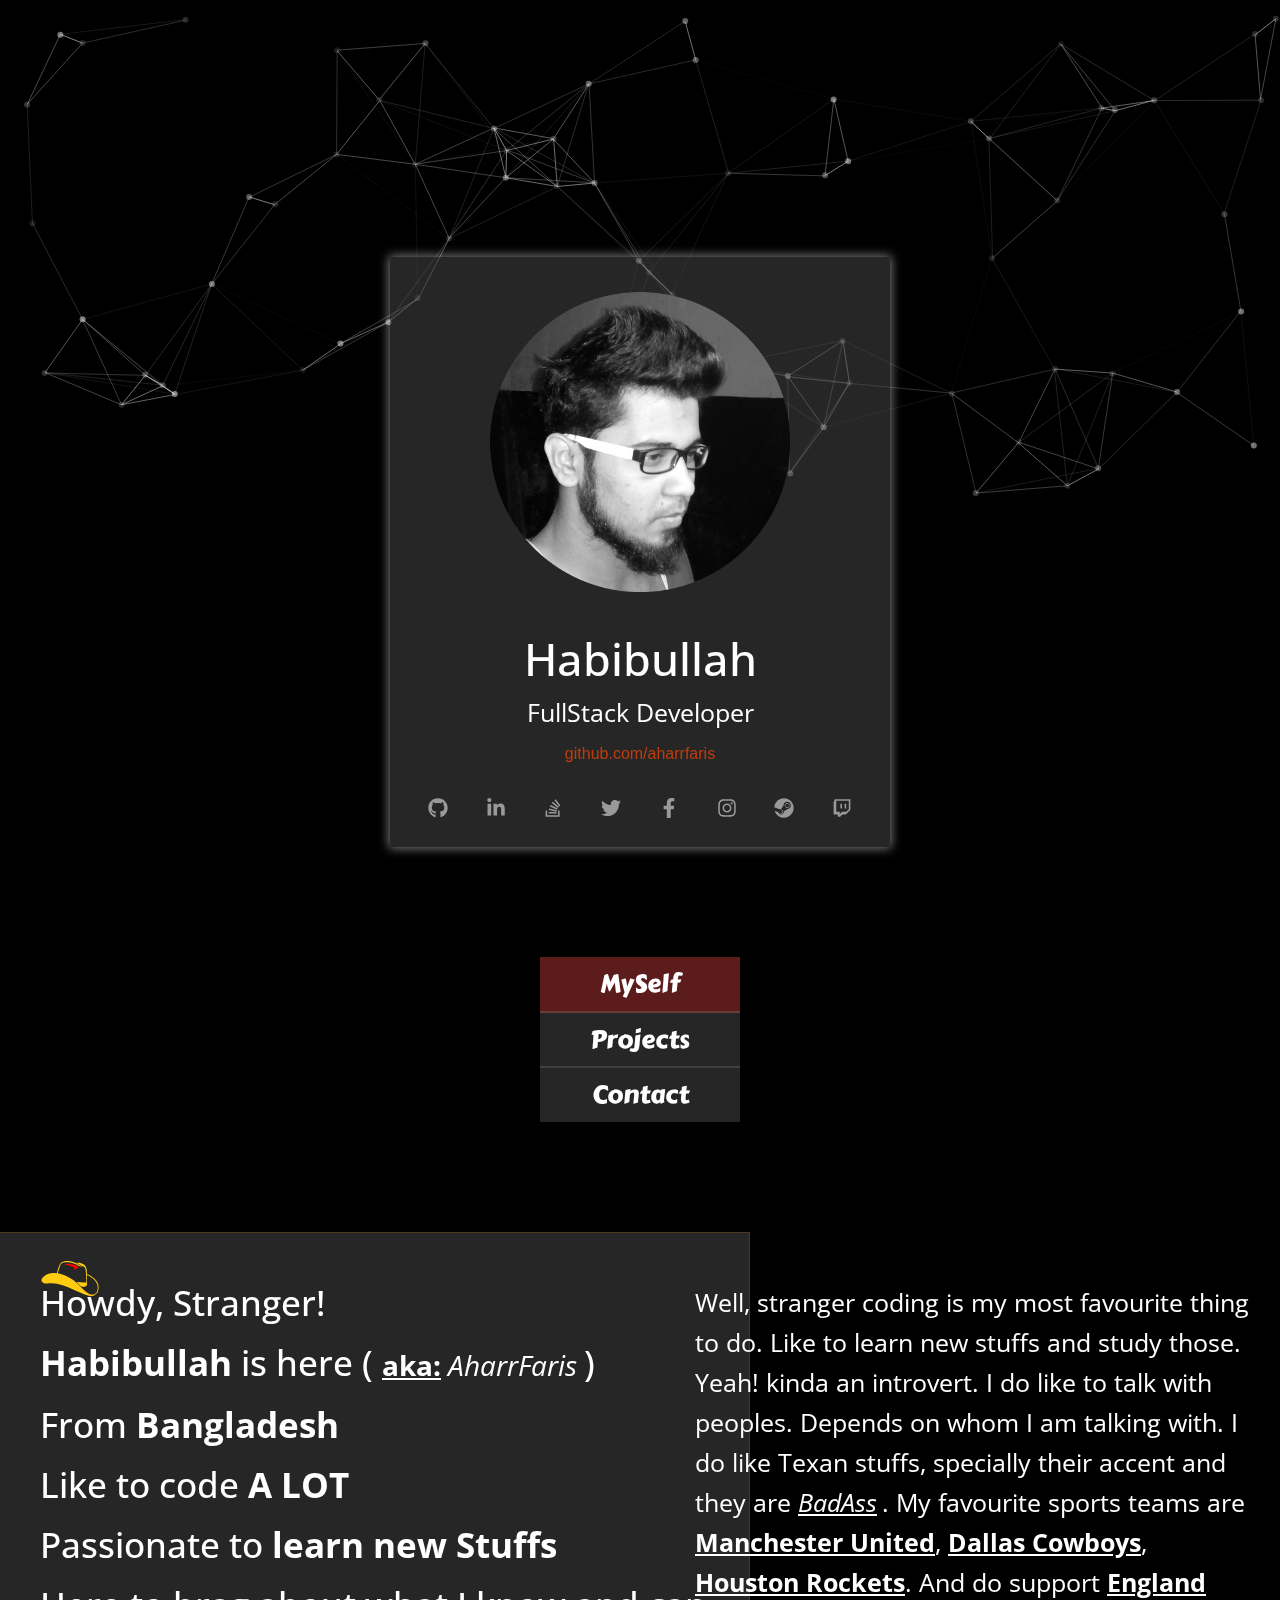
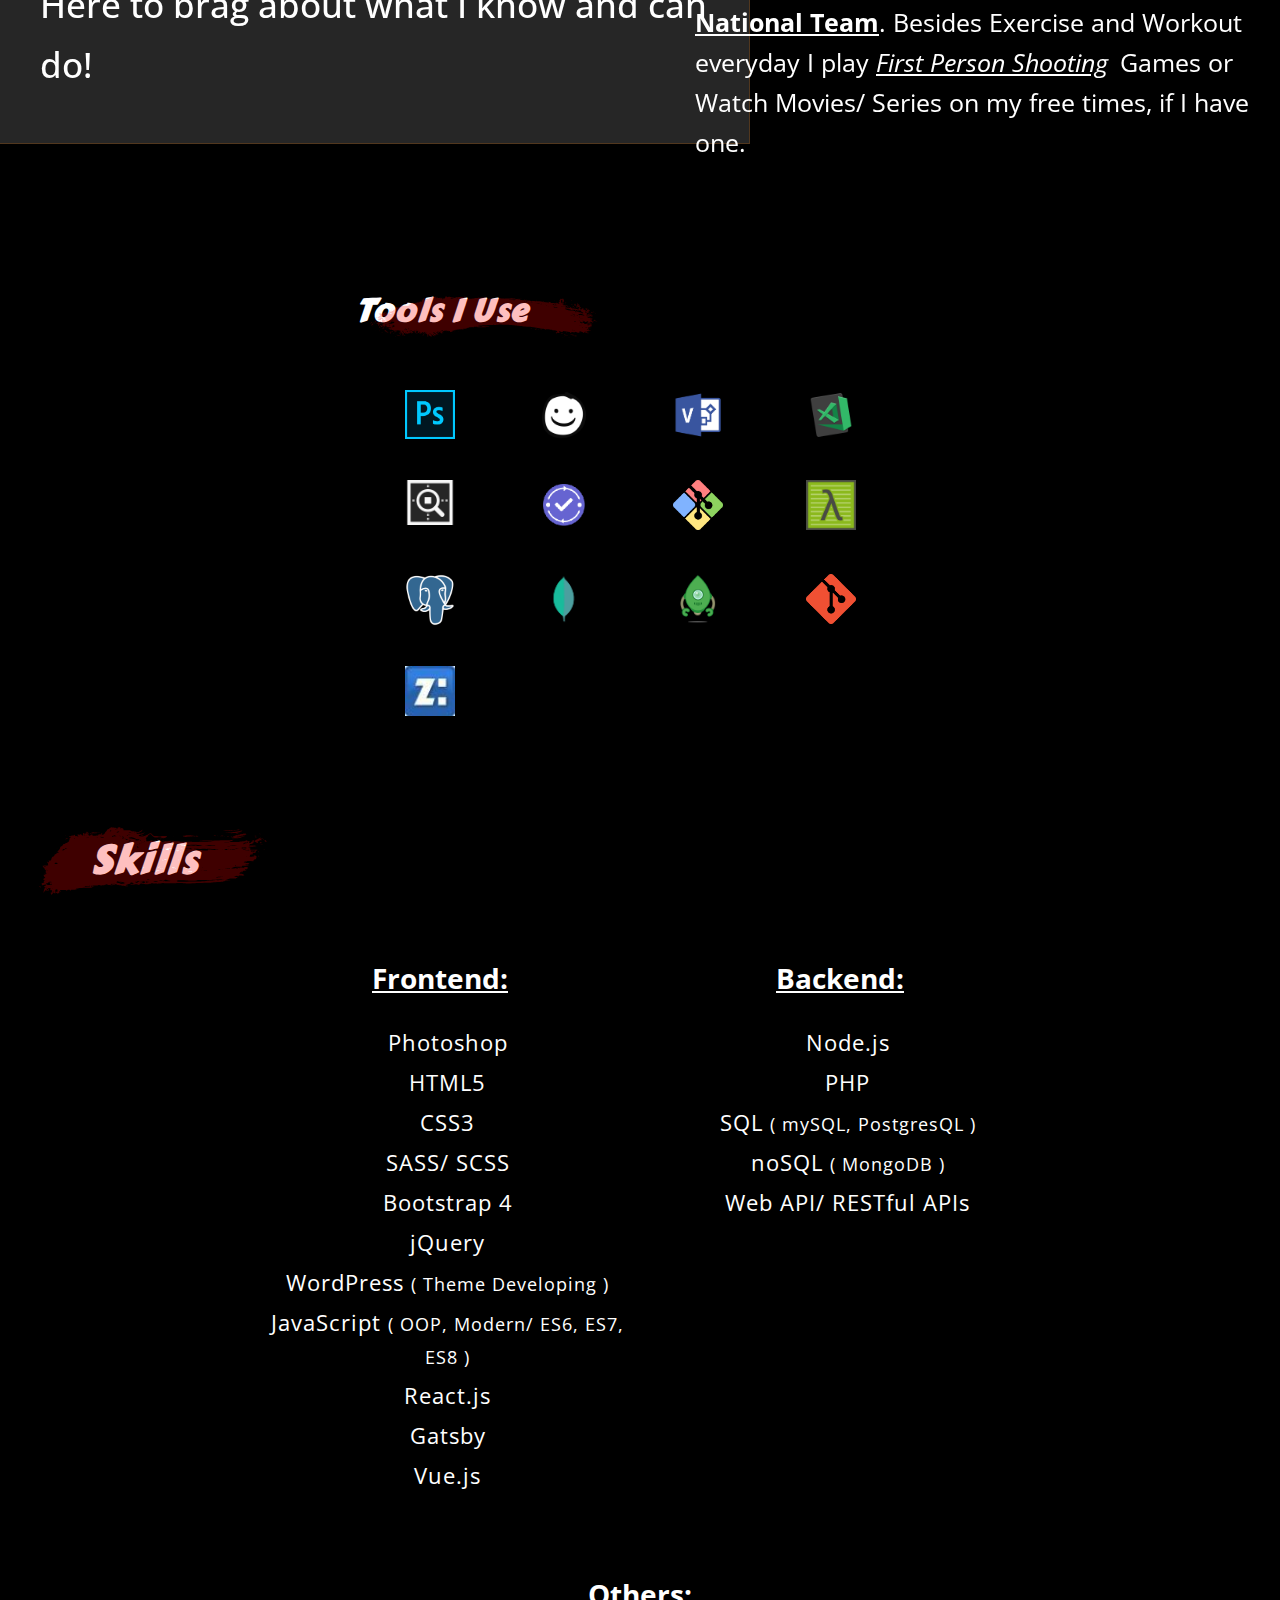
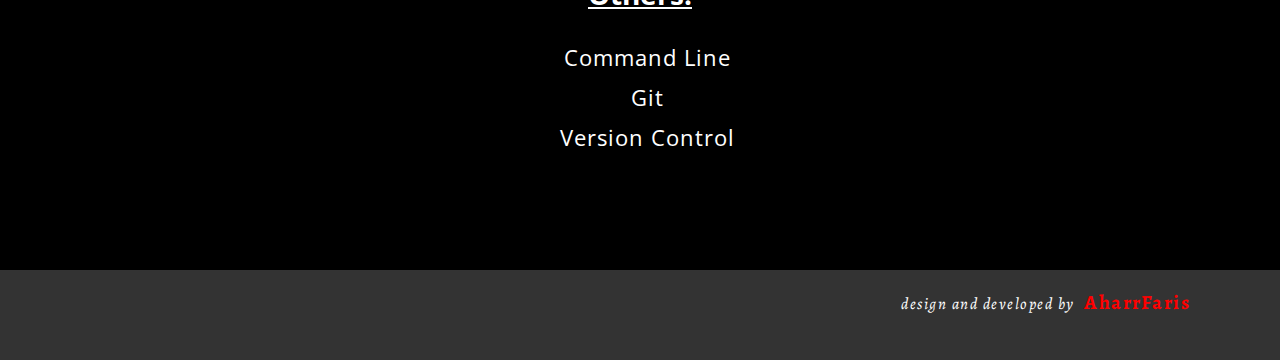
==== commit 76de80a3: "after some minor changes on Production" ====
--- a/contact/index.html
+++ b/contact/index.html
@@ -1 +1 @@
-<!DOCTYPE html><html lang="en"><head><meta charset="utf-8"><meta content="width=device-width,initial-scale=1" name="viewport"><meta content="#000000" name="theme-color"><meta content="Web site created using create-react-app" name="description"><link href="/manifest.json" rel="manifest"><title>AharrFaris || Contact</title><link href="/static/css/main.d27234ad.chunk.css" rel="stylesheet"><link href="https://fonts.googleapis.com" rel="preconnect"><script src="/static/js/6.1ff9b89d.chunk.js" charset="utf-8"></script><link href="/static/css/5.c909ffe4.chunk.css" rel="stylesheet" type="text/css"><script src="/static/js/5.347d8bf5.chunk.js" charset="utf-8"></script><link href="/static/media/profile.6661294f.png" rel="icon" data-react-helmet="true"><script src="/static/js/0.f11752a1.chunk.js" charset="utf-8"></script><link href="/static/css/7.ef02db6d.chunk.css" rel="stylesheet" type="text/css"><script src="/static/js/7.ba7d7719.chunk.js" charset="utf-8"></script><link href="https://fonts.gstatic.com" rel="preconnect"><meta content="Habibullah" name="developed by" data-react-helmet="true"><meta content="Habibullah" name="design and developed by" data-react-helmet="true"><meta content="Habibullah" name="portfolio" data-react-helmet="true"><meta content="Habibullah" name="prortfolio website" data-react-helmet="true"><meta content="Habibullah" name="projects" data-react-helmet="true"><meta content="Habibullah" name="contact" data-react-helmet="true"><meta content="Habibullah" name="react.js developer" data-react-helmet="true"><meta content="Habibullah" name="react developer" data-react-helmet="true"><meta content="Habibullah" name="node.js node developer" data-react-helmet="true"><meta content="Habibullah" name="node developer" data-react-helmet="true"><meta content="Habibullah" name="fullstack developer" data-react-helmet="true"><meta content="Habibullah" name="web developer" data-react-helmet="true"><meta content="Habibullah" name="react.js developer in Bangladesh" data-react-helmet="true"><meta content="Habibullah" name="react developer in Bangladesh" data-react-helmet="true"><meta content="Habibullah" name="node.js node developer in Bangladesh" data-react-helmet="true"><meta content="Habibullah" name="node developer in Bangladesh" data-react-helmet="true"><meta content="Habibullah" name="fullstack developer in Bangladesh" data-react-helmet="true"><meta content="Habibullah" name="web developer in Bangladesh" data-react-helmet="true"><meta content="Habibullah" name="react.js vue.js node.js gatsby javascript developer" data-react-helmet="true"><meta content="Habibullah" name="react vue node gatsby javascript developer" data-react-helmet="true"><meta content="Habibullah" name="javascript developer" data-react-helmet="true"><meta content="Habibullah" name="javascript developer in Bangladesh" data-react-helmet="true"><meta content="AharrFaris" name="developed by" data-react-helmet="true"><meta content="AharrFaris" name="design and developed by" data-react-helmet="true"><meta content="AharrFaris" name="portfolio" data-react-helmet="true"><meta content="AharrFaris" name="prortfolio website" data-react-helmet="true"><meta content="AharrFaris" name="projects" data-react-helmet="true"><meta content="AharrFaris" name="contact" data-react-helmet="true"><meta content="AharrFaris" name="react.js developer" data-react-helmet="true"><meta content="AharrFaris" name="react developer" data-react-helmet="true"><meta content="AharrFaris" name="node.js node developer" data-react-helmet="true"><meta content="AharrFaris" name="node developer" data-react-helmet="true"><meta content="AharrFaris" name="fullstack developer" data-react-helmet="true"><meta content="AharrFaris" name="web developer" data-react-helmet="true"><meta content="AharrFaris" name="react.js developer in Bangladesh" data-react-helmet="true"><meta content="AharrFaris" name="react developer in Bangladesh" data-react-helmet="true"><meta content="AharrFaris" name="node.js node developer in Bangladesh" data-react-helmet="true"><meta content="AharrFaris" name="node developer in Bangladesh" data-react-helmet="true"><meta content="AharrFaris" name="fullstack developer in Bangladesh" data-react-helmet="true"><meta content="AharrFaris" name="web developer in Bangladesh" data-react-helmet="true"><meta content="AharrFaris" name="react.js vue.js node.js gatsby javascript developer" data-react-helmet="true"><meta content="AharrFaris" name="react vue node gatsby javascript developer" data-react-helmet="true"><meta content="AharrFaris" name="javascript developer" data-react-helmet="true"><meta content="AharrFaris" name="javascript developer in Bangladesh" data-react-helmet="true"><meta content="aharrfaris" name="developed by" data-react-helmet="true"><meta content="aharrfaris" name="design and developed by" data-react-helmet="true"><meta content="aharrfaris" name="portfolio" data-react-helmet="true"><meta content="aharrfaris" name="prortfolio website" data-react-helmet="true"><meta content="aharrfaris" name="projects" data-react-helmet="true"><meta content="aharrfaris" name="contact" data-react-helmet="true"><meta content="aharrfaris" name="react.js developer" data-react-helmet="true"><meta content="aharrfaris" name="react developer" data-react-helmet="true"><meta content="aharrfaris" name="node.js node developer" data-react-helmet="true"><meta content="aharrfaris" name="node developer" data-react-helmet="true"><meta content="aharrfaris" name="fullstack developer" data-react-helmet="true"><meta content="aharrfaris" name="web developer" data-react-helmet="true"><meta content="aharrfaris" name="react.js developer in Bangladesh" data-react-helmet="true"><meta content="aharrfaris" name="react developer in Bangladesh" data-react-helmet="true"><meta content="aharrfaris" name="node.js node developer in Bangladesh" data-react-helmet="true"><meta content="aharrfaris" name="node developer in Bangladesh" data-react-helmet="true"><meta content="aharrfaris" name="fullstack developer in Bangladesh" data-react-helmet="true"><meta content="aharrfaris" name="web developer in Bangladesh" data-react-helmet="true"><meta content="aharrfaris" name="react.js vue.js node.js gatsby javascript developer" data-react-helmet="true"><meta content="aharrfaris" name="react vue node gatsby javascript developer" data-react-helmet="true"><meta content="aharrfaris" name="javascript developer" data-react-helmet="true"><meta content="aharrfaris" name="javascript developer in Bangladesh" data-react-helmet="true"></head><body><noscript>You need to enable JavaScript to run this app.</noscript><div id="root"><div class="App"><section id="Main"><section id="Banner"><div><canvas height="500" style="background:#000;width:100%;height:100%" width="480"></canvas></div><div class="profile-block"><div class="img-wrap"><div><img alt="profile headshot" src="/static/media/profile.6661294f.png"></div></div><div class="text-block"><h2>Habibullah</h2><p>Full-Stack Developer</p><a href="https://github.com/aharrfaris" rel="noopener noreferrer" target="_blank">github.com/aharrfaris</a><ul><li><a href="https://github.com/aharrfaris" rel="noopener noreferrer" target="_blank"><svg fill="currentColor" height="1em" stroke="currentColor" stroke-width="0" viewBox="0 0 496 512" width="1em" xmlns="http://www.w3.org/2000/svg"><path d="M165.9 397.4c0 2-2.3 3.6-5.2 3.6-3.3.3-5.6-1.3-5.6-3.6 0-2 2.3-3.6 5.2-3.6 3-.3 5.6 1.3 5.6 3.6zm-31.1-4.5c-.7 2 1.3 4.3 4.3 4.9 2.6 1 5.6 0 6.2-2s-1.3-4.3-4.3-5.2c-2.6-.7-5.5.3-6.2 2.3zm44.2-1.7c-2.9.7-4.9 2.6-4.6 4.9.3 2 2.9 3.3 5.9 2.6 2.9-.7 4.9-2.6 4.6-4.6-.3-1.9-3-3.2-5.9-2.9zM244.8 8C106.1 8 0 113.3 0 252c0 110.9 69.8 205.8 169.5 239.2 12.8 2.3 17.3-5.6 17.3-12.1 0-6.2-.3-40.4-.3-61.4 0 0-70 15-84.7-29.8 0 0-11.4-29.1-27.8-36.6 0 0-22.9-15.7 1.6-15.4 0 0 24.9 2 38.6 25.8 21.9 38.6 58.6 27.5 72.9 20.9 2.3-16 8.8-27.1 16-33.7-55.9-6.2-112.3-14.3-112.3-110.5 0-27.5 7.6-41.3 23.6-58.9-2.6-6.5-11.1-33.3 2.6-67.9 20.9-6.5 69 27 69 27 20-5.6 41.5-8.5 62.8-8.5s42.8 2.9 62.8 8.5c0 0 48.1-33.6 69-27 13.7 34.7 5.2 61.4 2.6 67.9 16 17.7 25.8 31.5 25.8 58.9 0 96.5-58.9 104.2-114.8 110.5 9.2 7.9 17 22.9 17 46.4 0 33.7-.3 75.4-.3 83.6 0 6.5 4.6 14.4 17.3 12.1C428.2 457.8 496 362.9 496 252 496 113.3 383.5 8 244.8 8zM97.2 352.9c-1.3 1-1 3.3.7 5.2 1.6 1.6 3.9 2.3 5.2 1 1.3-1 1-3.3-.7-5.2-1.6-1.6-3.9-2.3-5.2-1zm-10.8-8.1c-.7 1.3.3 2.9 2.3 3.9 1.6 1 3.6.7 4.3-.7.7-1.3-.3-2.9-2.3-3.9-2-.6-3.6-.3-4.3.7zm32.4 35.6c-1.6 1.3-1 4.3 1.3 6.2 2.3 2.3 5.2 2.6 6.5 1 1.3-1.3.7-4.3-1.3-6.2-2.2-2.3-5.2-2.6-6.5-1zm-11.4-14.7c-1.6 1-1.6 3.6 0 5.9 1.6 2.3 4.3 3.3 5.6 2.3 1.6-1.3 1.6-3.9 0-6.2-1.4-2.3-4-3.3-5.6-2z"></path></svg></a></li><li><a href="https://www.linkedin.com/in/aharrfaris" rel="noopener noreferrer" target="_blank"><svg fill="currentColor" height="1em" stroke="currentColor" stroke-width="0" viewBox="0 0 448 512" width="1em" xmlns="http://www.w3.org/2000/svg"><path d="M100.28 448H7.4V148.9h92.88zM53.79 108.1C24.09 108.1 0 83.5 0 53.8a53.79 53.79 0 0 1 107.58 0c0 29.7-24.1 54.3-53.79 54.3zM447.9 448h-92.68V302.4c0-34.7-.7-79.2-48.29-79.2-48.29 0-55.69 37.7-55.69 76.7V448h-92.78V148.9h89.08v40.8h1.3c12.4-23.5 42.69-48.3 87.88-48.3 94 0 111.28 61.9 111.28 142.3V448z"></path></svg></a></li><li><a href="https://stackoverflow.com/users/9958708/aharrfaris" rel="noopener noreferrer" target="_blank"><svg fill="currentColor" height="1em" stroke="currentColor" stroke-width="0" viewBox="0 0 384 512" width="1em" xmlns="http://www.w3.org/2000/svg"><path d="M290.7 311L95 269.7 86.8 309l195.7 41zm51-87L188.2 95.7l-25.5 30.8 153.5 128.3zm-31.2 39.7L129.2 179l-16.7 36.5L293.7 300zM262 32l-32 24 119.3 160.3 32-24zm20.5 328h-200v39.7h200zm39.7 80H42.7V320h-40v160h359.5V320h-40z"></path></svg></a></li><li><a href="https://twitter.com/AharrFaris" rel="noopener noreferrer" target="_blank"><svg fill="currentColor" height="1em" stroke="currentColor" stroke-width="0" viewBox="0 0 512 512" width="1em" xmlns="http://www.w3.org/2000/svg"><path d="M459.37 151.716c.325 4.548.325 9.097.325 13.645 0 138.72-105.583 298.558-298.558 298.558-59.452 0-114.68-17.219-161.137-47.106 8.447.974 16.568 1.299 25.34 1.299 49.055 0 94.213-16.568 130.274-44.832-46.132-.975-84.792-31.188-98.112-72.772 6.498.974 12.995 1.624 19.818 1.624 9.421 0 18.843-1.3 27.614-3.573-48.081-9.747-84.143-51.98-84.143-102.985v-1.299c13.969 7.797 30.214 12.67 47.431 13.319-28.264-18.843-46.781-51.005-46.781-87.391 0-19.492 5.197-37.36 14.294-52.954 51.655 63.675 129.3 105.258 216.365 109.807-1.624-7.797-2.599-15.918-2.599-24.04 0-57.828 46.782-104.934 104.934-104.934 30.213 0 57.502 12.67 76.67 33.137 23.715-4.548 46.456-13.32 66.599-25.34-7.798 24.366-24.366 44.833-46.132 57.827 21.117-2.273 41.584-8.122 60.426-16.243-14.292 20.791-32.161 39.308-52.628 54.253z"></path></svg></a></li><li><a href="https://www.facebook.com/AharrFaris" rel="noopener noreferrer" target="_blank"><svg fill="currentColor" height="1em" stroke="currentColor" stroke-width="0" viewBox="0 0 320 512" width="1em" xmlns="http://www.w3.org/2000/svg"><path d="M279.14 288l14.22-92.66h-88.91v-60.13c0-25.35 12.42-50.06 52.24-50.06h40.42V6.26S260.43 0 225.36 0c-73.22 0-121.08 44.38-121.08 124.72v70.62H22.89V288h81.39v224h100.17V288z"></path></svg></a></li><li><a href="https://www.instagram.com/aharrfaris" rel="noopener noreferrer" target="_blank"><svg fill="currentColor" height="1em" stroke="currentColor" stroke-width="0" viewBox="0 0 448 512" width="1em" xmlns="http://www.w3.org/2000/svg"><path d="M224.1 141c-63.6 0-114.9 51.3-114.9 114.9s51.3 114.9 114.9 114.9S339 319.5 339 255.9 287.7 141 224.1 141zm0 189.6c-41.1 0-74.7-33.5-74.7-74.7s33.5-74.7 74.7-74.7 74.7 33.5 74.7 74.7-33.6 74.7-74.7 74.7zm146.4-194.3c0 14.9-12 26.8-26.8 26.8-14.9 0-26.8-12-26.8-26.8s12-26.8 26.8-26.8 26.8 12 26.8 26.8zm76.1 27.2c-1.7-35.9-9.9-67.7-36.2-93.9-26.2-26.2-58-34.4-93.9-36.2-37-2.1-147.9-2.1-184.9 0-35.8 1.7-67.6 9.9-93.9 36.1s-34.4 58-36.2 93.9c-2.1 37-2.1 147.9 0 184.9 1.7 35.9 9.9 67.7 36.2 93.9s58 34.4 93.9 36.2c37 2.1 147.9 2.1 184.9 0 35.9-1.7 67.7-9.9 93.9-36.2 26.2-26.2 34.4-58 36.2-93.9 2.1-37 2.1-147.8 0-184.8zM398.8 388c-7.8 19.6-22.9 34.7-42.6 42.6-29.5 11.7-99.5 9-132.1 9s-102.7 2.6-132.1-9c-19.6-7.8-34.7-22.9-42.6-42.6-11.7-29.5-9-99.5-9-132.1s-2.6-102.7 9-132.1c7.8-19.6 22.9-34.7 42.6-42.6 29.5-11.7 99.5-9 132.1-9s102.7-2.6 132.1 9c19.6 7.8 34.7 22.9 42.6 42.6 11.7 29.5 9 99.5 9 132.1s2.7 102.7-9 132.1z"></path></svg></a></li><li><a href="https://steamcommunity.com/id/AharrFaris" rel="noopener noreferrer" target="_blank"><svg fill="currentColor" height="1em" stroke="currentColor" stroke-width="0" viewBox="0 0 496 512" width="1em" xmlns="http://www.w3.org/2000/svg"><path d="M496 256c0 137-111.2 248-248.4 248-113.8 0-209.6-76.3-239-180.4l95.2 39.3c6.4 32.1 34.9 56.4 68.9 56.4 39.2 0 71.9-32.4 70.2-73.5l84.5-60.2c52.1 1.3 95.8-40.9 95.8-93.5 0-51.6-42-93.5-93.7-93.5s-93.7 42-93.7 93.5v1.2L176.6 279c-15.5-.9-30.7 3.4-43.5 12.1L0 236.1C10.2 108.4 117.1 8 247.6 8 384.8 8 496 119 496 256zM155.7 384.3l-30.5-12.6a52.79 52.79 0 0 0 27.2 25.8c26.9 11.2 57.8-1.6 69-28.4 5.4-13 5.5-27.3.1-40.3-5.4-13-15.5-23.2-28.5-28.6-12.9-5.4-26.7-5.2-38.9-.6l31.5 13c19.8 8.2 29.2 30.9 20.9 50.7-8.3 19.9-31 29.2-50.8 21zm173.8-129.9c-34.4 0-62.4-28-62.4-62.3s28-62.3 62.4-62.3 62.4 28 62.4 62.3-27.9 62.3-62.4 62.3zm.1-15.6c25.9 0 46.9-21 46.9-46.8 0-25.9-21-46.8-46.9-46.8s-46.9 21-46.9 46.8c.1 25.8 21.1 46.8 46.9 46.8z"></path></svg></a></li><li><a href="https://www.twitch.tv/aharrfaris" rel="noopener noreferrer" target="_blank"><svg fill="currentColor" height="1em" stroke="currentColor" stroke-width="0" viewBox="0 0 448 512" width="1em" xmlns="http://www.w3.org/2000/svg"><path d="M40.1 32L10 108.9v314.3h107V480h60.2l56.8-56.8h87l117-117V32H40.1zm357.8 254.1L331 353H224l-56.8 56.8V353H76.9V72.1h321v214zM331 149v116.9h-40.1V149H331zm-107 0v116.9h-40.1V149H224z"></path></svg></a></li></ul></div></div></section><div style="min-height:163px"><div class="" style="transform:translateZ(0)"><nav id="Navs"><a href="/" class="nav-link">MySelf</a><a href="/projects" class="nav-link">Projects</a><a href="/contact" class="nav-link active" aria-current="page">Contact</a></nav></div></div><section id="Contact"><form class=""><div class="form-group"><label class="" for="name">Name:</label><input class="form-control" id="name" name="name" placeholder="Name" type="text" value=""></div><div class="form-group"><label class="" for="email">E-mail:</label><input class="form-control" id="email" name="email" placeholder="E-mail" type="email" value=""></div><div class="form-group"><label class="" for="message">Message:</label><textarea class="form-control" id="message" name="message" placeholder="What is it About?"></textarea></div><button class="btn-err btn btn-secondary btn-block disabled" disabled type="button">...</button></form></section></section><footer style=""><div class="container"><div class="d-flex justify-content-end"><p>design and developed by <a href="https://aharrfaris.github.io" rel="noopener noreferrer" target="_blank" class="mein-stamp">AharrFaris</a></p></div></div></footer></div></div><script>!function(e){function t(t){for(var n,o,c=t[0],i=t[1],f=t[2],l=0,d=[];l<c.length;l++)o=c[l],Object.prototype.hasOwnProperty.call(a,o)&&a[o]&&d.push(a[o][0]),a[o]=0;for(n in i)Object.prototype.hasOwnProperty.call(i,n)&&(e[n]=i[n]);for(s&&s(t);d.length;)d.shift()();return u.push.apply(u,f||[]),r()}function r(){for(var e,t=0;t<u.length;t++){for(var r=u[t],n=!0,o=1;o<r.length;o++){var i=r[o];0!==a[i]&&(n=!1)}n&&(u.splice(t--,1),e=c(c.s=r[0]))}return e}var n={},o={2:0},a={2:0},u=[];function c(t){if(n[t])return n[t].exports;var r=n[t]={i:t,l:!1,exports:{}};return e[t].call(r.exports,r,r.exports,c),r.l=!0,r.exports}c.e=function(e){var t=[];o[e]?t.push(o[e]):0!==o[e]&&{4:1,5:1,7:1}[e]&&t.push(o[e]=new Promise((function(t,r){for(var n="static/css/"+({}[e]||e)+"."+{0:"31d6cfe0",4:"9af480d2",5:"c909ffe4",6:"31d6cfe0",7:"ef02db6d",8:"31d6cfe0",9:"31d6cfe0"}[e]+".chunk.css",a=c.p+n,u=document.getElementsByTagName("link"),i=0;i<u.length;i++){var f=(s=u[i]).getAttribute("data-href")||s.getAttribute("href");if("stylesheet"===s.rel&&(f===n||f===a))return t()}var l=document.getElementsByTagName("style");for(i=0;i<l.length;i++){var s;if((f=(s=l[i]).getAttribute("data-href"))===n||f===a)return t()}var d=document.createElement("link");d.rel="stylesheet",d.type="text/css",d.onload=t,d.onerror=function(t){var n=t&&t.target&&t.target.src||a,u=new Error("Loading CSS chunk "+e+" failed.\n("+n+")");u.code="CSS_CHUNK_LOAD_FAILED",u.request=n,delete o[e],d.parentNode.removeChild(d),r(u)},d.href=a,document.getElementsByTagName("head")[0].appendChild(d)})).then((function(){o[e]=0})));var r=a[e];if(0!==r)if(r)t.push(r[2]);else{var n=new Promise((function(t,n){r=a[e]=[t,n]}));t.push(r[2]=n);var u,i=document.createElement("script");i.charset="utf-8",i.timeout=120,c.nc&&i.setAttribute("nonce",c.nc),i.src=function(e){return c.p+"static/js/"+({}[e]||e)+"."+{0:"f11752a1",4:"d5174d38",5:"347d8bf5",6:"1ff9b89d",7:"ba7d7719",8:"f4c3b31b",9:"45c5a191"}[e]+".chunk.js"}(e);var f=new Error;u=function(t){i.onerror=i.onload=null,clearTimeout(l);var r=a[e];if(0!==r){if(r){var n=t&&("load"===t.type?"missing":t.type),o=t&&t.target&&t.target.src;f.message="Loading chunk "+e+" failed.\n("+n+": "+o+")",f.name="ChunkLoadError",f.type=n,f.request=o,r[1](f)}a[e]=void 0}};var l=setTimeout((function(){u({type:"timeout",target:i})}),12e4);i.onerror=i.onload=u,document.head.appendChild(i)}return Promise.all(t)},c.m=e,c.c=n,c.d=function(e,t,r){c.o(e,t)||Object.defineProperty(e,t,{enumerable:!0,get:r})},c.r=function(e){"undefined"!=typeof Symbol&&Symbol.toStringTag&&Object.defineProperty(e,Symbol.toStringTag,{value:"Module"}),Object.defineProperty(e,"__esModule",{value:!0})},c.t=function(e,t){if(1&t&&(e=c(e)),8&t)return e;if(4&t&&"object"==typeof e&&e&&e.__esModule)return e;var r=Object.create(null);if(c.r(r),Object.defineProperty(r,"default",{enumerable:!0,value:e}),2&t&&"string"!=typeof e)for(var n in e)c.d(r,n,function(t){return e[t]}.bind(null,n));return r},c.n=function(e){var t=e&&e.__esModule?function(){return e.default}:function(){return e};return c.d(t,"a",t),t},c.o=function(e,t){return Object.prototype.hasOwnProperty.call(e,t)},c.p="/",c.oe=function(e){throw console.error(e),e};var i=this.webpackJsonpclient=this.webpackJsonpclient||[],f=i.push.bind(i);i.push=t,i=i.slice();for(var l=0;l<i.length;l++)t(i[l]);var s=f;r()}([])</script><script src="/static/js/3.164fee6c.chunk.js"></script><script src="/static/js/main.4c599e07.chunk.js"></script></body></html>+<!DOCTYPE html><html lang="en"><head><meta charset="utf-8"><meta content="width=device-width,initial-scale=1" name="viewport"><meta content="#000000" name="theme-color"><meta content="AharrFaris Portfolio" name="description"><meta content="web developer, portfolio, Habibullah, AharrFaris, aharrfaris, JavaScript Developer, React.js, React, Node.js, Node, Gatsby, Vue.js, Vue, Developer in Bangladesh, JavaScript Developer in Bngladesh, JavaScript Developer in Dhaka, Bangladesh, aharrfaris projects, aharrfaris contact, AharrFaris contact, AharrFaris Projects, AharrFaris portfolio, aharrfaris portfolio, fullstack developer, backend developer, frontend developer, frontend developer in Bangladesh, backend developer in Bangladesh, fullstack developer in Bangladesh, WordPress theme developer, React Developer in Bangladesh, Node developer in Bangladesh, Gatsby Developer in Bangladesh, Vue.js developer in Bangladesh, Vue Developer node.js eveloper, mongodb, postgres, noSQL, SQL" name="keywords"><meta content="Habibullah" name="author"><meta content="AharrFaris" name="author"><meta content="aharrfaris" name="author"><meta content="aka AharrFaris" name="author"><meta content="aka aharrfaris" name="author"><link href="/manifest.json" rel="manifest"><title>AharrFaris || Contact</title><link href="/static/css/main.d27234ad.chunk.css" rel="stylesheet"><link href="https://fonts.googleapis.com" rel="preconnect"><script src="/static/js/6.1ff9b89d.chunk.js" charset="utf-8"></script><link href="/static/css/5.c909ffe4.chunk.css" rel="stylesheet" type="text/css"><script src="/static/js/5.46714c2e.chunk.js" charset="utf-8"></script><link href="/static/media/profile.6661294f.png" rel="icon" data-react-helmet="true"><script src="/static/js/0.f11752a1.chunk.js" charset="utf-8"></script><link href="/static/css/7.ef02db6d.chunk.css" rel="stylesheet" type="text/css"><script src="/static/js/7.e2c30f90.chunk.js" charset="utf-8"></script><link href="https://fonts.gstatic.com" rel="preconnect"></head><body><noscript>You need to enable JavaScript to run this app.</noscript><div id="root"><div class="App"><section id="Main"><section id="Banner"><div><canvas height="500" style="background:#000;width:100%;height:100%" width="480"></canvas></div><div class="profile-block"><div class="img-wrap"><div><img alt="profile headshot" src="/static/media/profile.6661294f.png"></div></div><div class="text-block"><h2>Habibullah</h2><p>FullStack Developer</p><a href="https://github.com/aharrfaris" rel="noopener noreferrer" target="_blank">github.com/aharrfaris</a><ul><li><a href="https://github.com/aharrfaris" rel="noopener noreferrer" target="_blank"><svg fill="currentColor" height="1em" stroke="currentColor" stroke-width="0" viewBox="0 0 496 512" width="1em" xmlns="http://www.w3.org/2000/svg"><path d="M165.9 397.4c0 2-2.3 3.6-5.2 3.6-3.3.3-5.6-1.3-5.6-3.6 0-2 2.3-3.6 5.2-3.6 3-.3 5.6 1.3 5.6 3.6zm-31.1-4.5c-.7 2 1.3 4.3 4.3 4.9 2.6 1 5.6 0 6.2-2s-1.3-4.3-4.3-5.2c-2.6-.7-5.5.3-6.2 2.3zm44.2-1.7c-2.9.7-4.9 2.6-4.6 4.9.3 2 2.9 3.3 5.9 2.6 2.9-.7 4.9-2.6 4.6-4.6-.3-1.9-3-3.2-5.9-2.9zM244.8 8C106.1 8 0 113.3 0 252c0 110.9 69.8 205.8 169.5 239.2 12.8 2.3 17.3-5.6 17.3-12.1 0-6.2-.3-40.4-.3-61.4 0 0-70 15-84.7-29.8 0 0-11.4-29.1-27.8-36.6 0 0-22.9-15.7 1.6-15.4 0 0 24.9 2 38.6 25.8 21.9 38.6 58.6 27.5 72.9 20.9 2.3-16 8.8-27.1 16-33.7-55.9-6.2-112.3-14.3-112.3-110.5 0-27.5 7.6-41.3 23.6-58.9-2.6-6.5-11.1-33.3 2.6-67.9 20.9-6.5 69 27 69 27 20-5.6 41.5-8.5 62.8-8.5s42.8 2.9 62.8 8.5c0 0 48.1-33.6 69-27 13.7 34.7 5.2 61.4 2.6 67.9 16 17.7 25.8 31.5 25.8 58.9 0 96.5-58.9 104.2-114.8 110.5 9.2 7.9 17 22.9 17 46.4 0 33.7-.3 75.4-.3 83.6 0 6.5 4.6 14.4 17.3 12.1C428.2 457.8 496 362.9 496 252 496 113.3 383.5 8 244.8 8zM97.2 352.9c-1.3 1-1 3.3.7 5.2 1.6 1.6 3.9 2.3 5.2 1 1.3-1 1-3.3-.7-5.2-1.6-1.6-3.9-2.3-5.2-1zm-10.8-8.1c-.7 1.3.3 2.9 2.3 3.9 1.6 1 3.6.7 4.3-.7.7-1.3-.3-2.9-2.3-3.9-2-.6-3.6-.3-4.3.7zm32.4 35.6c-1.6 1.3-1 4.3 1.3 6.2 2.3 2.3 5.2 2.6 6.5 1 1.3-1.3.7-4.3-1.3-6.2-2.2-2.3-5.2-2.6-6.5-1zm-11.4-14.7c-1.6 1-1.6 3.6 0 5.9 1.6 2.3 4.3 3.3 5.6 2.3 1.6-1.3 1.6-3.9 0-6.2-1.4-2.3-4-3.3-5.6-2z"></path></svg></a></li><li><a href="https://www.linkedin.com/in/aharrfaris" rel="noopener noreferrer" target="_blank"><svg fill="currentColor" height="1em" stroke="currentColor" stroke-width="0" viewBox="0 0 448 512" width="1em" xmlns="http://www.w3.org/2000/svg"><path d="M100.28 448H7.4V148.9h92.88zM53.79 108.1C24.09 108.1 0 83.5 0 53.8a53.79 53.79 0 0 1 107.58 0c0 29.7-24.1 54.3-53.79 54.3zM447.9 448h-92.68V302.4c0-34.7-.7-79.2-48.29-79.2-48.29 0-55.69 37.7-55.69 76.7V448h-92.78V148.9h89.08v40.8h1.3c12.4-23.5 42.69-48.3 87.88-48.3 94 0 111.28 61.9 111.28 142.3V448z"></path></svg></a></li><li><a href="https://stackoverflow.com/users/9958708/aharrfaris" rel="noopener noreferrer" target="_blank"><svg fill="currentColor" height="1em" stroke="currentColor" stroke-width="0" viewBox="0 0 384 512" width="1em" xmlns="http://www.w3.org/2000/svg"><path d="M290.7 311L95 269.7 86.8 309l195.7 41zm51-87L188.2 95.7l-25.5 30.8 153.5 128.3zm-31.2 39.7L129.2 179l-16.7 36.5L293.7 300zM262 32l-32 24 119.3 160.3 32-24zm20.5 328h-200v39.7h200zm39.7 80H42.7V320h-40v160h359.5V320h-40z"></path></svg></a></li><li><a href="https://twitter.com/AharrFaris" rel="noopener noreferrer" target="_blank"><svg fill="currentColor" height="1em" stroke="currentColor" stroke-width="0" viewBox="0 0 512 512" width="1em" xmlns="http://www.w3.org/2000/svg"><path d="M459.37 151.716c.325 4.548.325 9.097.325 13.645 0 138.72-105.583 298.558-298.558 298.558-59.452 0-114.68-17.219-161.137-47.106 8.447.974 16.568 1.299 25.34 1.299 49.055 0 94.213-16.568 130.274-44.832-46.132-.975-84.792-31.188-98.112-72.772 6.498.974 12.995 1.624 19.818 1.624 9.421 0 18.843-1.3 27.614-3.573-48.081-9.747-84.143-51.98-84.143-102.985v-1.299c13.969 7.797 30.214 12.67 47.431 13.319-28.264-18.843-46.781-51.005-46.781-87.391 0-19.492 5.197-37.36 14.294-52.954 51.655 63.675 129.3 105.258 216.365 109.807-1.624-7.797-2.599-15.918-2.599-24.04 0-57.828 46.782-104.934 104.934-104.934 30.213 0 57.502 12.67 76.67 33.137 23.715-4.548 46.456-13.32 66.599-25.34-7.798 24.366-24.366 44.833-46.132 57.827 21.117-2.273 41.584-8.122 60.426-16.243-14.292 20.791-32.161 39.308-52.628 54.253z"></path></svg></a></li><li><a href="https://www.facebook.com/AharrFaris" rel="noopener noreferrer" target="_blank"><svg fill="currentColor" height="1em" stroke="currentColor" stroke-width="0" viewBox="0 0 320 512" width="1em" xmlns="http://www.w3.org/2000/svg"><path d="M279.14 288l14.22-92.66h-88.91v-60.13c0-25.35 12.42-50.06 52.24-50.06h40.42V6.26S260.43 0 225.36 0c-73.22 0-121.08 44.38-121.08 124.72v70.62H22.89V288h81.39v224h100.17V288z"></path></svg></a></li><li><a href="https://www.instagram.com/aharrfaris" rel="noopener noreferrer" target="_blank"><svg fill="currentColor" height="1em" stroke="currentColor" stroke-width="0" viewBox="0 0 448 512" width="1em" xmlns="http://www.w3.org/2000/svg"><path d="M224.1 141c-63.6 0-114.9 51.3-114.9 114.9s51.3 114.9 114.9 114.9S339 319.5 339 255.9 287.7 141 224.1 141zm0 189.6c-41.1 0-74.7-33.5-74.7-74.7s33.5-74.7 74.7-74.7 74.7 33.5 74.7 74.7-33.6 74.7-74.7 74.7zm146.4-194.3c0 14.9-12 26.8-26.8 26.8-14.9 0-26.8-12-26.8-26.8s12-26.8 26.8-26.8 26.8 12 26.8 26.8zm76.1 27.2c-1.7-35.9-9.9-67.7-36.2-93.9-26.2-26.2-58-34.4-93.9-36.2-37-2.1-147.9-2.1-184.9 0-35.8 1.7-67.6 9.9-93.9 36.1s-34.4 58-36.2 93.9c-2.1 37-2.1 147.9 0 184.9 1.7 35.9 9.9 67.7 36.2 93.9s58 34.4 93.9 36.2c37 2.1 147.9 2.1 184.9 0 35.9-1.7 67.7-9.9 93.9-36.2 26.2-26.2 34.4-58 36.2-93.9 2.1-37 2.1-147.8 0-184.8zM398.8 388c-7.8 19.6-22.9 34.7-42.6 42.6-29.5 11.7-99.5 9-132.1 9s-102.7 2.6-132.1-9c-19.6-7.8-34.7-22.9-42.6-42.6-11.7-29.5-9-99.5-9-132.1s-2.6-102.7 9-132.1c7.8-19.6 22.9-34.7 42.6-42.6 29.5-11.7 99.5-9 132.1-9s102.7-2.6 132.1 9c19.6 7.8 34.7 22.9 42.6 42.6 11.7 29.5 9 99.5 9 132.1s2.7 102.7-9 132.1z"></path></svg></a></li><li><a href="https://steamcommunity.com/id/AharrFaris" rel="noopener noreferrer" target="_blank"><svg fill="currentColor" height="1em" stroke="currentColor" stroke-width="0" viewBox="0 0 496 512" width="1em" xmlns="http://www.w3.org/2000/svg"><path d="M496 256c0 137-111.2 248-248.4 248-113.8 0-209.6-76.3-239-180.4l95.2 39.3c6.4 32.1 34.9 56.4 68.9 56.4 39.2 0 71.9-32.4 70.2-73.5l84.5-60.2c52.1 1.3 95.8-40.9 95.8-93.5 0-51.6-42-93.5-93.7-93.5s-93.7 42-93.7 93.5v1.2L176.6 279c-15.5-.9-30.7 3.4-43.5 12.1L0 236.1C10.2 108.4 117.1 8 247.6 8 384.8 8 496 119 496 256zM155.7 384.3l-30.5-12.6a52.79 52.79 0 0 0 27.2 25.8c26.9 11.2 57.8-1.6 69-28.4 5.4-13 5.5-27.3.1-40.3-5.4-13-15.5-23.2-28.5-28.6-12.9-5.4-26.7-5.2-38.9-.6l31.5 13c19.8 8.2 29.2 30.9 20.9 50.7-8.3 19.9-31 29.2-50.8 21zm173.8-129.9c-34.4 0-62.4-28-62.4-62.3s28-62.3 62.4-62.3 62.4 28 62.4 62.3-27.9 62.3-62.4 62.3zm.1-15.6c25.9 0 46.9-21 46.9-46.8 0-25.9-21-46.8-46.9-46.8s-46.9 21-46.9 46.8c.1 25.8 21.1 46.8 46.9 46.8z"></path></svg></a></li><li><a href="https://www.twitch.tv/aharrfaris" rel="noopener noreferrer" target="_blank"><svg fill="currentColor" height="1em" stroke="currentColor" stroke-width="0" viewBox="0 0 448 512" width="1em" xmlns="http://www.w3.org/2000/svg"><path d="M40.1 32L10 108.9v314.3h107V480h60.2l56.8-56.8h87l117-117V32H40.1zm357.8 254.1L331 353H224l-56.8 56.8V353H76.9V72.1h321v214zM331 149v116.9h-40.1V149H331zm-107 0v116.9h-40.1V149H224z"></path></svg></a></li></ul></div></div></section><div style="min-height:163px"><div class="" style="transform:translateZ(0)"><nav id="Navs"><a href="/" class="nav-link">MySelf</a><a href="/projects" class="nav-link">Projects</a><a href="/contact" class="nav-link active" aria-current="page">Contact</a></nav></div></div><section id="Contact"><form class=""><div class="form-group"><label class="" for="name">Name:</label><input class="form-control" id="name" name="name" placeholder="Name" type="text" value=""></div><div class="form-group"><label class="" for="email">E-mail:</label><input class="form-control" id="email" name="email" placeholder="E-mail" type="email" value=""></div><div class="form-group"><label class="" for="message">Message:</label><textarea class="form-control" id="message" name="message" placeholder="What is it About?"></textarea></div><button class="btn-err btn btn-secondary btn-block disabled" disabled type="button">...</button></form></section></section><footer style=""><div class="container"><div class="d-flex justify-content-end"><p>design and developed by <a href="https://aharrfaris.github.io" rel="noopener noreferrer" target="_blank" class="mein-stamp">AharrFaris</a></p></div></div></footer></div></div><script>!function(e){function t(t){for(var n,o,c=t[0],i=t[1],f=t[2],l=0,d=[];l<c.length;l++)o=c[l],Object.prototype.hasOwnProperty.call(a,o)&&a[o]&&d.push(a[o][0]),a[o]=0;for(n in i)Object.prototype.hasOwnProperty.call(i,n)&&(e[n]=i[n]);for(s&&s(t);d.length;)d.shift()();return u.push.apply(u,f||[]),r()}function r(){for(var e,t=0;t<u.length;t++){for(var r=u[t],n=!0,o=1;o<r.length;o++){var i=r[o];0!==a[i]&&(n=!1)}n&&(u.splice(t--,1),e=c(c.s=r[0]))}return e}var n={},o={2:0},a={2:0},u=[];function c(t){if(n[t])return n[t].exports;var r=n[t]={i:t,l:!1,exports:{}};return e[t].call(r.exports,r,r.exports,c),r.l=!0,r.exports}c.e=function(e){var t=[];o[e]?t.push(o[e]):0!==o[e]&&{4:1,5:1,7:1}[e]&&t.push(o[e]=new Promise((function(t,r){for(var n="static/css/"+({}[e]||e)+"."+{0:"31d6cfe0",4:"9af480d2",5:"c909ffe4",6:"31d6cfe0",7:"ef02db6d",8:"31d6cfe0",9:"31d6cfe0"}[e]+".chunk.css",a=c.p+n,u=document.getElementsByTagName("link"),i=0;i<u.length;i++){var f=(s=u[i]).getAttribute("data-href")||s.getAttribute("href");if("stylesheet"===s.rel&&(f===n||f===a))return t()}var l=document.getElementsByTagName("style");for(i=0;i<l.length;i++){var s;if((f=(s=l[i]).getAttribute("data-href"))===n||f===a)return t()}var d=document.createElement("link");d.rel="stylesheet",d.type="text/css",d.onload=t,d.onerror=function(t){var n=t&&t.target&&t.target.src||a,u=new Error("Loading CSS chunk "+e+" failed.\n("+n+")");u.code="CSS_CHUNK_LOAD_FAILED",u.request=n,delete o[e],d.parentNode.removeChild(d),r(u)},d.href=a,document.getElementsByTagName("head")[0].appendChild(d)})).then((function(){o[e]=0})));var r=a[e];if(0!==r)if(r)t.push(r[2]);else{var n=new Promise((function(t,n){r=a[e]=[t,n]}));t.push(r[2]=n);var u,i=document.createElement("script");i.charset="utf-8",i.timeout=120,c.nc&&i.setAttribute("nonce",c.nc),i.src=function(e){return c.p+"static/js/"+({}[e]||e)+"."+{0:"f11752a1",4:"6f35ec90",5:"46714c2e",6:"1ff9b89d",7:"e2c30f90",8:"f4c3b31b",9:"71b2074c"}[e]+".chunk.js"}(e);var f=new Error;u=function(t){i.onerror=i.onload=null,clearTimeout(l);var r=a[e];if(0!==r){if(r){var n=t&&("load"===t.type?"missing":t.type),o=t&&t.target&&t.target.src;f.message="Loading chunk "+e+" failed.\n("+n+": "+o+")",f.name="ChunkLoadError",f.type=n,f.request=o,r[1](f)}a[e]=void 0}};var l=setTimeout((function(){u({type:"timeout",target:i})}),12e4);i.onerror=i.onload=u,document.head.appendChild(i)}return Promise.all(t)},c.m=e,c.c=n,c.d=function(e,t,r){c.o(e,t)||Object.defineProperty(e,t,{enumerable:!0,get:r})},c.r=function(e){"undefined"!=typeof Symbol&&Symbol.toStringTag&&Object.defineProperty(e,Symbol.toStringTag,{value:"Module"}),Object.defineProperty(e,"__esModule",{value:!0})},c.t=function(e,t){if(1&t&&(e=c(e)),8&t)return e;if(4&t&&"object"==typeof e&&e&&e.__esModule)return e;var r=Object.create(null);if(c.r(r),Object.defineProperty(r,"default",{enumerable:!0,value:e}),2&t&&"string"!=typeof e)for(var n in e)c.d(r,n,function(t){return e[t]}.bind(null,n));return r},c.n=function(e){var t=e&&e.__esModule?function(){return e.default}:function(){return e};return c.d(t,"a",t),t},c.o=function(e,t){return Object.prototype.hasOwnProperty.call(e,t)},c.p="/",c.oe=function(e){throw console.error(e),e};var i=this.webpackJsonpclient=this.webpackJsonpclient||[],f=i.push.bind(i);i.push=t,i=i.slice();for(var l=0;l<i.length;l++)t(i[l]);var s=f;r()}([])</script><script src="/static/js/3.164fee6c.chunk.js"></script><script src="/static/js/main.4c599e07.chunk.js"></script></body></html>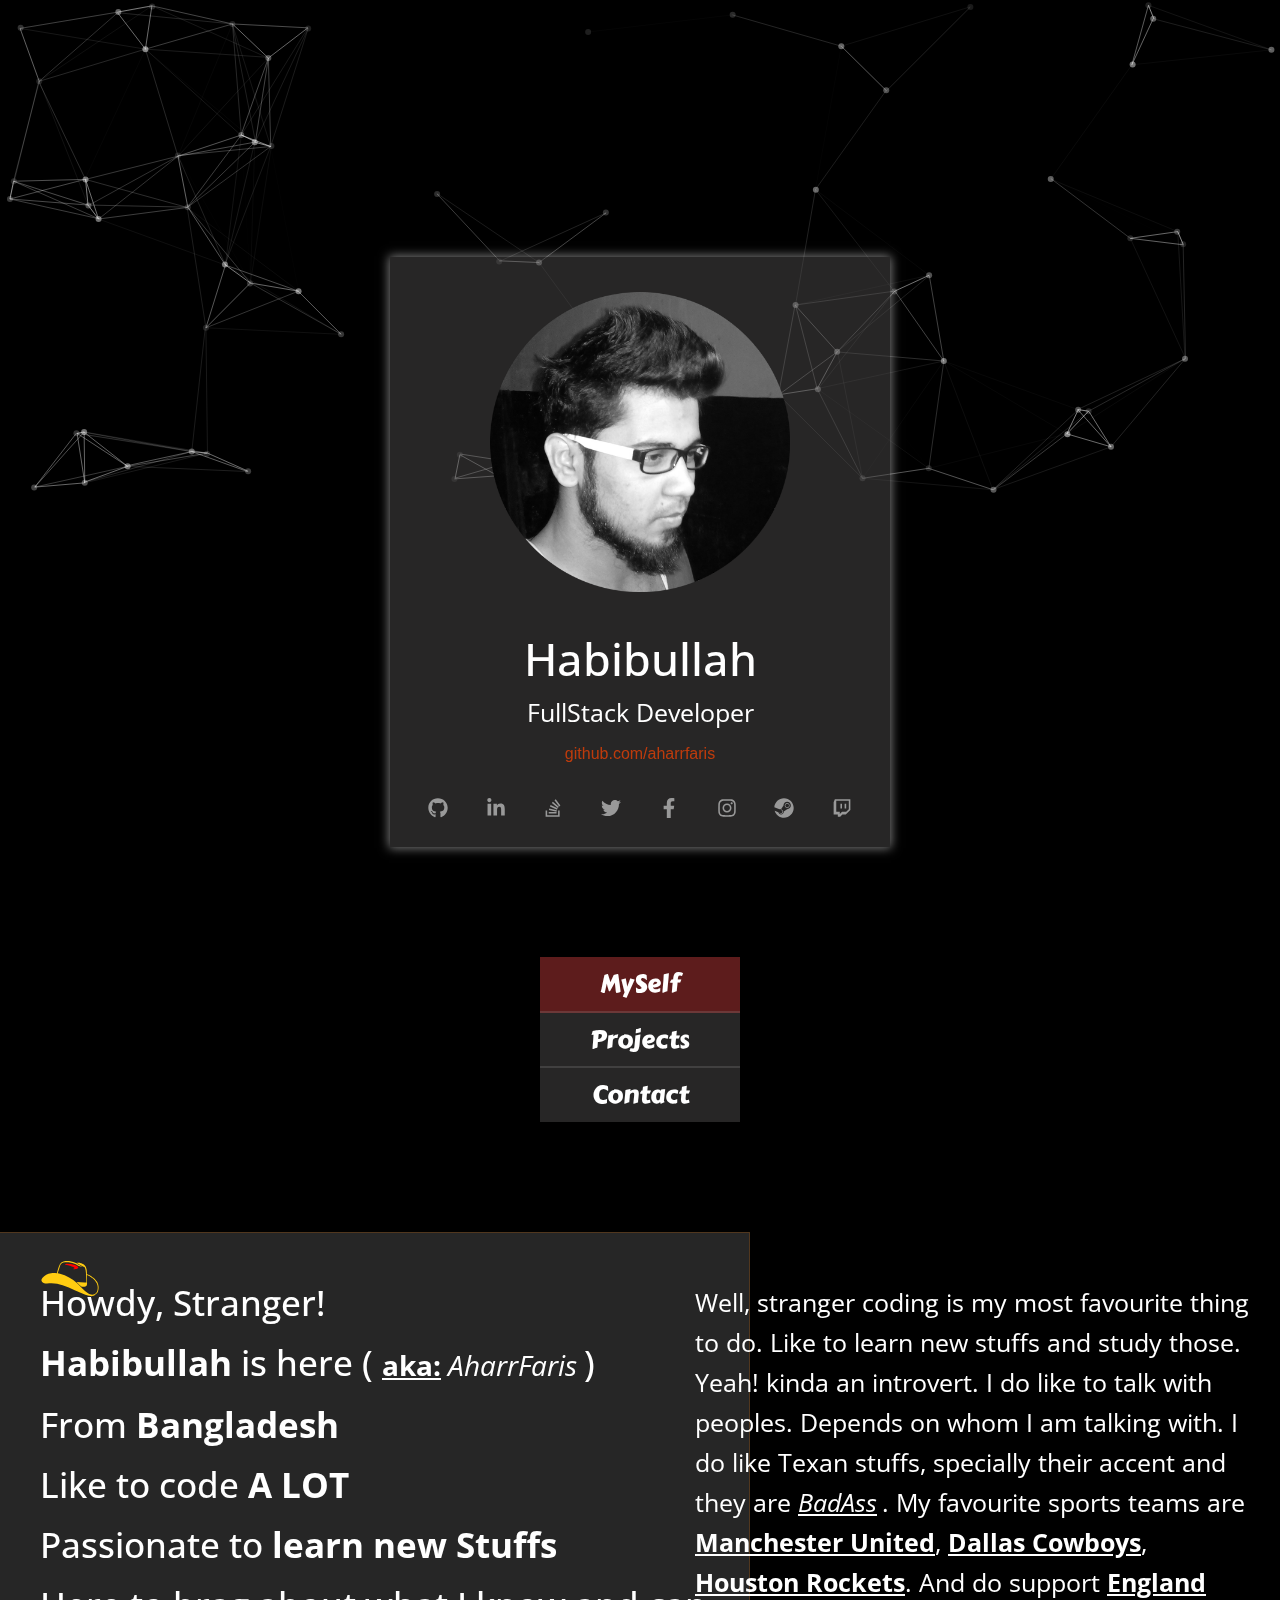
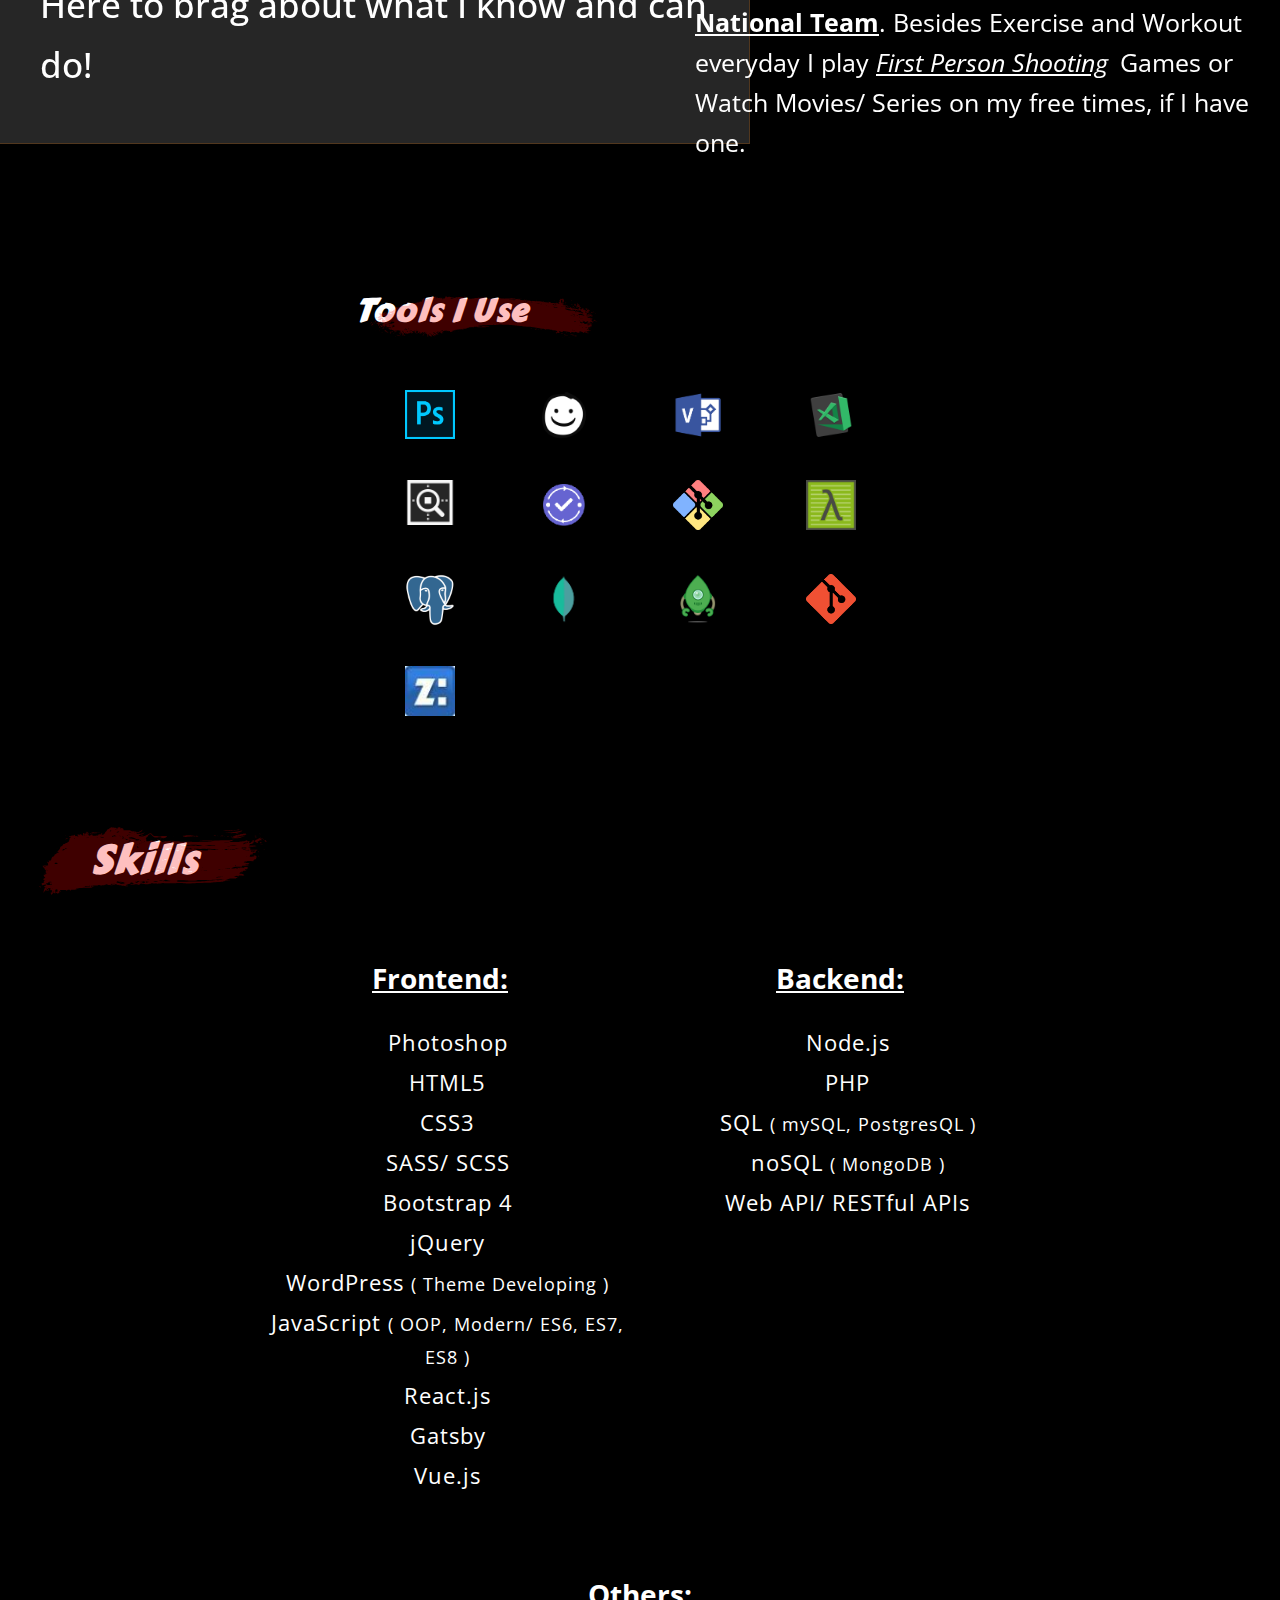
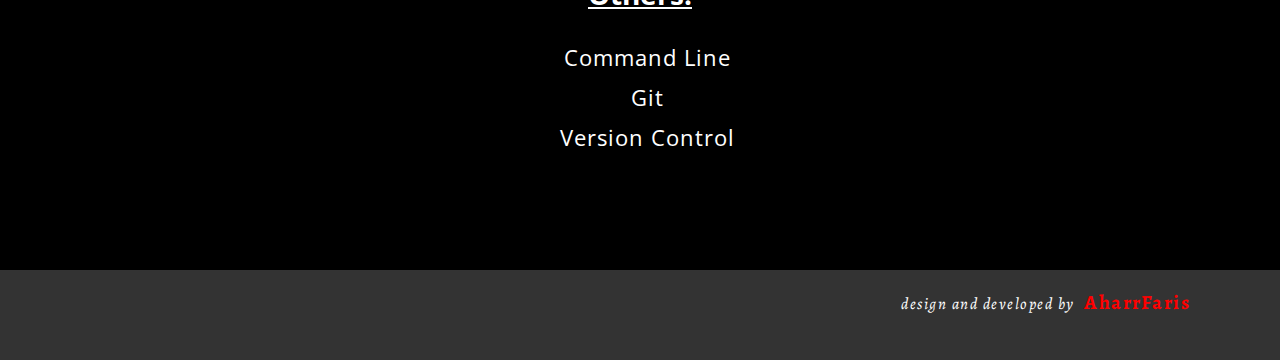
==== commit 5fdb42bb: "after fixing country accessing issue" ====
--- a/contact/index.html
+++ b/contact/index.html
@@ -1 +1 @@
-<!DOCTYPE html><html lang="en"><head><meta charset="utf-8"><meta content="width=device-width,initial-scale=1" name="viewport"><meta content="#000000" name="theme-color"><meta content="AharrFaris Portfolio" name="description"><meta content="web developer, portfolio, Habibullah, AharrFaris, aharrfaris, JavaScript Developer, React.js, React, Node.js, Node, Gatsby, Vue.js, Vue, Developer in Bangladesh, JavaScript Developer in Bngladesh, JavaScript Developer in Dhaka, Bangladesh, aharrfaris projects, aharrfaris contact, AharrFaris contact, AharrFaris Projects, AharrFaris portfolio, aharrfaris portfolio, fullstack developer, backend developer, frontend developer, frontend developer in Bangladesh, backend developer in Bangladesh, fullstack developer in Bangladesh, WordPress theme developer, React Developer in Bangladesh, Node developer in Bangladesh, Gatsby Developer in Bangladesh, Vue.js developer in Bangladesh, Vue Developer node.js eveloper, mongodb, postgres, noSQL, SQL" name="keywords"><meta content="Habibullah" name="author"><meta content="AharrFaris" name="author"><meta content="aharrfaris" name="author"><meta content="aka AharrFaris" name="author"><meta content="aka aharrfaris" name="author"><link href="/manifest.json" rel="manifest"><title>AharrFaris || Contact</title><link href="/static/css/main.d27234ad.chunk.css" rel="stylesheet"><link href="https://fonts.googleapis.com" rel="preconnect"><script src="/static/js/6.1ff9b89d.chunk.js" charset="utf-8"></script><link href="/static/css/5.c909ffe4.chunk.css" rel="stylesheet" type="text/css"><script src="/static/js/5.46714c2e.chunk.js" charset="utf-8"></script><link href="/static/media/profile.6661294f.png" rel="icon" data-react-helmet="true"><script src="/static/js/0.f11752a1.chunk.js" charset="utf-8"></script><link href="/static/css/7.ef02db6d.chunk.css" rel="stylesheet" type="text/css"><script src="/static/js/7.e2c30f90.chunk.js" charset="utf-8"></script><link href="https://fonts.gstatic.com" rel="preconnect"></head><body><noscript>You need to enable JavaScript to run this app.</noscript><div id="root"><div class="App"><section id="Main"><section id="Banner"><div><canvas height="500" style="background:#000;width:100%;height:100%" width="480"></canvas></div><div class="profile-block"><div class="img-wrap"><div><img alt="profile headshot" src="/static/media/profile.6661294f.png"></div></div><div class="text-block"><h2>Habibullah</h2><p>FullStack Developer</p><a href="https://github.com/aharrfaris" rel="noopener noreferrer" target="_blank">github.com/aharrfaris</a><ul><li><a href="https://github.com/aharrfaris" rel="noopener noreferrer" target="_blank"><svg fill="currentColor" height="1em" stroke="currentColor" stroke-width="0" viewBox="0 0 496 512" width="1em" xmlns="http://www.w3.org/2000/svg"><path d="M165.9 397.4c0 2-2.3 3.6-5.2 3.6-3.3.3-5.6-1.3-5.6-3.6 0-2 2.3-3.6 5.2-3.6 3-.3 5.6 1.3 5.6 3.6zm-31.1-4.5c-.7 2 1.3 4.3 4.3 4.9 2.6 1 5.6 0 6.2-2s-1.3-4.3-4.3-5.2c-2.6-.7-5.5.3-6.2 2.3zm44.2-1.7c-2.9.7-4.9 2.6-4.6 4.9.3 2 2.9 3.3 5.9 2.6 2.9-.7 4.9-2.6 4.6-4.6-.3-1.9-3-3.2-5.9-2.9zM244.8 8C106.1 8 0 113.3 0 252c0 110.9 69.8 205.8 169.5 239.2 12.8 2.3 17.3-5.6 17.3-12.1 0-6.2-.3-40.4-.3-61.4 0 0-70 15-84.7-29.8 0 0-11.4-29.1-27.8-36.6 0 0-22.9-15.7 1.6-15.4 0 0 24.9 2 38.6 25.8 21.9 38.6 58.6 27.5 72.9 20.9 2.3-16 8.8-27.1 16-33.7-55.9-6.2-112.3-14.3-112.3-110.5 0-27.5 7.6-41.3 23.6-58.9-2.6-6.5-11.1-33.3 2.6-67.9 20.9-6.5 69 27 69 27 20-5.6 41.5-8.5 62.8-8.5s42.8 2.9 62.8 8.5c0 0 48.1-33.6 69-27 13.7 34.7 5.2 61.4 2.6 67.9 16 17.7 25.8 31.5 25.8 58.9 0 96.5-58.9 104.2-114.8 110.5 9.2 7.9 17 22.9 17 46.4 0 33.7-.3 75.4-.3 83.6 0 6.5 4.6 14.4 17.3 12.1C428.2 457.8 496 362.9 496 252 496 113.3 383.5 8 244.8 8zM97.2 352.9c-1.3 1-1 3.3.7 5.2 1.6 1.6 3.9 2.3 5.2 1 1.3-1 1-3.3-.7-5.2-1.6-1.6-3.9-2.3-5.2-1zm-10.8-8.1c-.7 1.3.3 2.9 2.3 3.9 1.6 1 3.6.7 4.3-.7.7-1.3-.3-2.9-2.3-3.9-2-.6-3.6-.3-4.3.7zm32.4 35.6c-1.6 1.3-1 4.3 1.3 6.2 2.3 2.3 5.2 2.6 6.5 1 1.3-1.3.7-4.3-1.3-6.2-2.2-2.3-5.2-2.6-6.5-1zm-11.4-14.7c-1.6 1-1.6 3.6 0 5.9 1.6 2.3 4.3 3.3 5.6 2.3 1.6-1.3 1.6-3.9 0-6.2-1.4-2.3-4-3.3-5.6-2z"></path></svg></a></li><li><a href="https://www.linkedin.com/in/aharrfaris" rel="noopener noreferrer" target="_blank"><svg fill="currentColor" height="1em" stroke="currentColor" stroke-width="0" viewBox="0 0 448 512" width="1em" xmlns="http://www.w3.org/2000/svg"><path d="M100.28 448H7.4V148.9h92.88zM53.79 108.1C24.09 108.1 0 83.5 0 53.8a53.79 53.79 0 0 1 107.58 0c0 29.7-24.1 54.3-53.79 54.3zM447.9 448h-92.68V302.4c0-34.7-.7-79.2-48.29-79.2-48.29 0-55.69 37.7-55.69 76.7V448h-92.78V148.9h89.08v40.8h1.3c12.4-23.5 42.69-48.3 87.88-48.3 94 0 111.28 61.9 111.28 142.3V448z"></path></svg></a></li><li><a href="https://stackoverflow.com/users/9958708/aharrfaris" rel="noopener noreferrer" target="_blank"><svg fill="currentColor" height="1em" stroke="currentColor" stroke-width="0" viewBox="0 0 384 512" width="1em" xmlns="http://www.w3.org/2000/svg"><path d="M290.7 311L95 269.7 86.8 309l195.7 41zm51-87L188.2 95.7l-25.5 30.8 153.5 128.3zm-31.2 39.7L129.2 179l-16.7 36.5L293.7 300zM262 32l-32 24 119.3 160.3 32-24zm20.5 328h-200v39.7h200zm39.7 80H42.7V320h-40v160h359.5V320h-40z"></path></svg></a></li><li><a href="https://twitter.com/AharrFaris" rel="noopener noreferrer" target="_blank"><svg fill="currentColor" height="1em" stroke="currentColor" stroke-width="0" viewBox="0 0 512 512" width="1em" xmlns="http://www.w3.org/2000/svg"><path d="M459.37 151.716c.325 4.548.325 9.097.325 13.645 0 138.72-105.583 298.558-298.558 298.558-59.452 0-114.68-17.219-161.137-47.106 8.447.974 16.568 1.299 25.34 1.299 49.055 0 94.213-16.568 130.274-44.832-46.132-.975-84.792-31.188-98.112-72.772 6.498.974 12.995 1.624 19.818 1.624 9.421 0 18.843-1.3 27.614-3.573-48.081-9.747-84.143-51.98-84.143-102.985v-1.299c13.969 7.797 30.214 12.67 47.431 13.319-28.264-18.843-46.781-51.005-46.781-87.391 0-19.492 5.197-37.36 14.294-52.954 51.655 63.675 129.3 105.258 216.365 109.807-1.624-7.797-2.599-15.918-2.599-24.04 0-57.828 46.782-104.934 104.934-104.934 30.213 0 57.502 12.67 76.67 33.137 23.715-4.548 46.456-13.32 66.599-25.34-7.798 24.366-24.366 44.833-46.132 57.827 21.117-2.273 41.584-8.122 60.426-16.243-14.292 20.791-32.161 39.308-52.628 54.253z"></path></svg></a></li><li><a href="https://www.facebook.com/AharrFaris" rel="noopener noreferrer" target="_blank"><svg fill="currentColor" height="1em" stroke="currentColor" stroke-width="0" viewBox="0 0 320 512" width="1em" xmlns="http://www.w3.org/2000/svg"><path d="M279.14 288l14.22-92.66h-88.91v-60.13c0-25.35 12.42-50.06 52.24-50.06h40.42V6.26S260.43 0 225.36 0c-73.22 0-121.08 44.38-121.08 124.72v70.62H22.89V288h81.39v224h100.17V288z"></path></svg></a></li><li><a href="https://www.instagram.com/aharrfaris" rel="noopener noreferrer" target="_blank"><svg fill="currentColor" height="1em" stroke="currentColor" stroke-width="0" viewBox="0 0 448 512" width="1em" xmlns="http://www.w3.org/2000/svg"><path d="M224.1 141c-63.6 0-114.9 51.3-114.9 114.9s51.3 114.9 114.9 114.9S339 319.5 339 255.9 287.7 141 224.1 141zm0 189.6c-41.1 0-74.7-33.5-74.7-74.7s33.5-74.7 74.7-74.7 74.7 33.5 74.7 74.7-33.6 74.7-74.7 74.7zm146.4-194.3c0 14.9-12 26.8-26.8 26.8-14.9 0-26.8-12-26.8-26.8s12-26.8 26.8-26.8 26.8 12 26.8 26.8zm76.1 27.2c-1.7-35.9-9.9-67.7-36.2-93.9-26.2-26.2-58-34.4-93.9-36.2-37-2.1-147.9-2.1-184.9 0-35.8 1.7-67.6 9.9-93.9 36.1s-34.4 58-36.2 93.9c-2.1 37-2.1 147.9 0 184.9 1.7 35.9 9.9 67.7 36.2 93.9s58 34.4 93.9 36.2c37 2.1 147.9 2.1 184.9 0 35.9-1.7 67.7-9.9 93.9-36.2 26.2-26.2 34.4-58 36.2-93.9 2.1-37 2.1-147.8 0-184.8zM398.8 388c-7.8 19.6-22.9 34.7-42.6 42.6-29.5 11.7-99.5 9-132.1 9s-102.7 2.6-132.1-9c-19.6-7.8-34.7-22.9-42.6-42.6-11.7-29.5-9-99.5-9-132.1s-2.6-102.7 9-132.1c7.8-19.6 22.9-34.7 42.6-42.6 29.5-11.7 99.5-9 132.1-9s102.7-2.6 132.1 9c19.6 7.8 34.7 22.9 42.6 42.6 11.7 29.5 9 99.5 9 132.1s2.7 102.7-9 132.1z"></path></svg></a></li><li><a href="https://steamcommunity.com/id/AharrFaris" rel="noopener noreferrer" target="_blank"><svg fill="currentColor" height="1em" stroke="currentColor" stroke-width="0" viewBox="0 0 496 512" width="1em" xmlns="http://www.w3.org/2000/svg"><path d="M496 256c0 137-111.2 248-248.4 248-113.8 0-209.6-76.3-239-180.4l95.2 39.3c6.4 32.1 34.9 56.4 68.9 56.4 39.2 0 71.9-32.4 70.2-73.5l84.5-60.2c52.1 1.3 95.8-40.9 95.8-93.5 0-51.6-42-93.5-93.7-93.5s-93.7 42-93.7 93.5v1.2L176.6 279c-15.5-.9-30.7 3.4-43.5 12.1L0 236.1C10.2 108.4 117.1 8 247.6 8 384.8 8 496 119 496 256zM155.7 384.3l-30.5-12.6a52.79 52.79 0 0 0 27.2 25.8c26.9 11.2 57.8-1.6 69-28.4 5.4-13 5.5-27.3.1-40.3-5.4-13-15.5-23.2-28.5-28.6-12.9-5.4-26.7-5.2-38.9-.6l31.5 13c19.8 8.2 29.2 30.9 20.9 50.7-8.3 19.9-31 29.2-50.8 21zm173.8-129.9c-34.4 0-62.4-28-62.4-62.3s28-62.3 62.4-62.3 62.4 28 62.4 62.3-27.9 62.3-62.4 62.3zm.1-15.6c25.9 0 46.9-21 46.9-46.8 0-25.9-21-46.8-46.9-46.8s-46.9 21-46.9 46.8c.1 25.8 21.1 46.8 46.9 46.8z"></path></svg></a></li><li><a href="https://www.twitch.tv/aharrfaris" rel="noopener noreferrer" target="_blank"><svg fill="currentColor" height="1em" stroke="currentColor" stroke-width="0" viewBox="0 0 448 512" width="1em" xmlns="http://www.w3.org/2000/svg"><path d="M40.1 32L10 108.9v314.3h107V480h60.2l56.8-56.8h87l117-117V32H40.1zm357.8 254.1L331 353H224l-56.8 56.8V353H76.9V72.1h321v214zM331 149v116.9h-40.1V149H331zm-107 0v116.9h-40.1V149H224z"></path></svg></a></li></ul></div></div></section><div style="min-height:163px"><div class="" style="transform:translateZ(0)"><nav id="Navs"><a href="/" class="nav-link">MySelf</a><a href="/projects" class="nav-link">Projects</a><a href="/contact" class="nav-link active" aria-current="page">Contact</a></nav></div></div><section id="Contact"><form class=""><div class="form-group"><label class="" for="name">Name:</label><input class="form-control" id="name" name="name" placeholder="Name" type="text" value=""></div><div class="form-group"><label class="" for="email">E-mail:</label><input class="form-control" id="email" name="email" placeholder="E-mail" type="email" value=""></div><div class="form-group"><label class="" for="message">Message:</label><textarea class="form-control" id="message" name="message" placeholder="What is it About?"></textarea></div><button class="btn-err btn btn-secondary btn-block disabled" disabled type="button">...</button></form></section></section><footer style=""><div class="container"><div class="d-flex justify-content-end"><p>design and developed by <a href="https://aharrfaris.github.io" rel="noopener noreferrer" target="_blank" class="mein-stamp">AharrFaris</a></p></div></div></footer></div></div><script>!function(e){function t(t){for(var n,o,c=t[0],i=t[1],f=t[2],l=0,d=[];l<c.length;l++)o=c[l],Object.prototype.hasOwnProperty.call(a,o)&&a[o]&&d.push(a[o][0]),a[o]=0;for(n in i)Object.prototype.hasOwnProperty.call(i,n)&&(e[n]=i[n]);for(s&&s(t);d.length;)d.shift()();return u.push.apply(u,f||[]),r()}function r(){for(var e,t=0;t<u.length;t++){for(var r=u[t],n=!0,o=1;o<r.length;o++){var i=r[o];0!==a[i]&&(n=!1)}n&&(u.splice(t--,1),e=c(c.s=r[0]))}return e}var n={},o={2:0},a={2:0},u=[];function c(t){if(n[t])return n[t].exports;var r=n[t]={i:t,l:!1,exports:{}};return e[t].call(r.exports,r,r.exports,c),r.l=!0,r.exports}c.e=function(e){var t=[];o[e]?t.push(o[e]):0!==o[e]&&{4:1,5:1,7:1}[e]&&t.push(o[e]=new Promise((function(t,r){for(var n="static/css/"+({}[e]||e)+"."+{0:"31d6cfe0",4:"9af480d2",5:"c909ffe4",6:"31d6cfe0",7:"ef02db6d",8:"31d6cfe0",9:"31d6cfe0"}[e]+".chunk.css",a=c.p+n,u=document.getElementsByTagName("link"),i=0;i<u.length;i++){var f=(s=u[i]).getAttribute("data-href")||s.getAttribute("href");if("stylesheet"===s.rel&&(f===n||f===a))return t()}var l=document.getElementsByTagName("style");for(i=0;i<l.length;i++){var s;if((f=(s=l[i]).getAttribute("data-href"))===n||f===a)return t()}var d=document.createElement("link");d.rel="stylesheet",d.type="text/css",d.onload=t,d.onerror=function(t){var n=t&&t.target&&t.target.src||a,u=new Error("Loading CSS chunk "+e+" failed.\n("+n+")");u.code="CSS_CHUNK_LOAD_FAILED",u.request=n,delete o[e],d.parentNode.removeChild(d),r(u)},d.href=a,document.getElementsByTagName("head")[0].appendChild(d)})).then((function(){o[e]=0})));var r=a[e];if(0!==r)if(r)t.push(r[2]);else{var n=new Promise((function(t,n){r=a[e]=[t,n]}));t.push(r[2]=n);var u,i=document.createElement("script");i.charset="utf-8",i.timeout=120,c.nc&&i.setAttribute("nonce",c.nc),i.src=function(e){return c.p+"static/js/"+({}[e]||e)+"."+{0:"f11752a1",4:"6f35ec90",5:"46714c2e",6:"1ff9b89d",7:"e2c30f90",8:"f4c3b31b",9:"71b2074c"}[e]+".chunk.js"}(e);var f=new Error;u=function(t){i.onerror=i.onload=null,clearTimeout(l);var r=a[e];if(0!==r){if(r){var n=t&&("load"===t.type?"missing":t.type),o=t&&t.target&&t.target.src;f.message="Loading chunk "+e+" failed.\n("+n+": "+o+")",f.name="ChunkLoadError",f.type=n,f.request=o,r[1](f)}a[e]=void 0}};var l=setTimeout((function(){u({type:"timeout",target:i})}),12e4);i.onerror=i.onload=u,document.head.appendChild(i)}return Promise.all(t)},c.m=e,c.c=n,c.d=function(e,t,r){c.o(e,t)||Object.defineProperty(e,t,{enumerable:!0,get:r})},c.r=function(e){"undefined"!=typeof Symbol&&Symbol.toStringTag&&Object.defineProperty(e,Symbol.toStringTag,{value:"Module"}),Object.defineProperty(e,"__esModule",{value:!0})},c.t=function(e,t){if(1&t&&(e=c(e)),8&t)return e;if(4&t&&"object"==typeof e&&e&&e.__esModule)return e;var r=Object.create(null);if(c.r(r),Object.defineProperty(r,"default",{enumerable:!0,value:e}),2&t&&"string"!=typeof e)for(var n in e)c.d(r,n,function(t){return e[t]}.bind(null,n));return r},c.n=function(e){var t=e&&e.__esModule?function(){return e.default}:function(){return e};return c.d(t,"a",t),t},c.o=function(e,t){return Object.prototype.hasOwnProperty.call(e,t)},c.p="/",c.oe=function(e){throw console.error(e),e};var i=this.webpackJsonpclient=this.webpackJsonpclient||[],f=i.push.bind(i);i.push=t,i=i.slice();for(var l=0;l<i.length;l++)t(i[l]);var s=f;r()}([])</script><script src="/static/js/3.164fee6c.chunk.js"></script><script src="/static/js/main.4c599e07.chunk.js"></script></body></html>+<!DOCTYPE html><html lang="en"><head><meta charset="utf-8"><meta content="width=device-width,initial-scale=1" name="viewport"><meta content="#000000" name="theme-color"><meta content="AharrFaris Portfolio" name="description"><meta content="Habibullah AharrFaris, aharrfaris, web developer, javascript developer, react.js/ react developer, node.js / node developer, vue.js/ vue developer, frontend developer, backend developer, fullstack developer, javascript developer in Bangladesh" name="keywords"><meta content="Habibullah (AharrFaris)" name="author"><link href="/manifest.json" rel="manifest"><title>AharrFaris || Contact</title><link href="/static/css/main.d27234ad.chunk.css" rel="stylesheet"><link href="https://fonts.googleapis.com" rel="preconnect"><script src="/static/js/6.1ff9b89d.chunk.js" charset="utf-8"></script><link href="/static/css/5.c909ffe4.chunk.css" rel="stylesheet" type="text/css"><script src="/static/js/5.46714c2e.chunk.js" charset="utf-8"></script><link href="/static/media/profile.6661294f.png" rel="icon" data-react-helmet="true"><script src="/static/js/0.f11752a1.chunk.js" charset="utf-8"></script><link href="/static/css/7.ef02db6d.chunk.css" rel="stylesheet" type="text/css"><script src="/static/js/7.e2c30f90.chunk.js" charset="utf-8"></script><link href="https://fonts.gstatic.com" rel="preconnect"></head><body><noscript>You need to enable JavaScript to run this app.</noscript><div id="root"><div class="App"><section id="Main"><section id="Banner"><div><canvas height="500" style="background:#000;width:100%;height:100%" width="480"></canvas></div><div class="profile-block"><div class="img-wrap"><div><img alt="profile headshot" src="/static/media/profile.6661294f.png"></div></div><div class="text-block"><h2>Habibullah</h2><p>FullStack Developer</p><a href="https://github.com/aharrfaris" rel="noopener noreferrer" target="_blank">github.com/aharrfaris</a><ul><li><a href="https://github.com/aharrfaris" rel="noopener noreferrer" target="_blank"><svg fill="currentColor" height="1em" stroke="currentColor" stroke-width="0" viewBox="0 0 496 512" width="1em" xmlns="http://www.w3.org/2000/svg"><path d="M165.9 397.4c0 2-2.3 3.6-5.2 3.6-3.3.3-5.6-1.3-5.6-3.6 0-2 2.3-3.6 5.2-3.6 3-.3 5.6 1.3 5.6 3.6zm-31.1-4.5c-.7 2 1.3 4.3 4.3 4.9 2.6 1 5.6 0 6.2-2s-1.3-4.3-4.3-5.2c-2.6-.7-5.5.3-6.2 2.3zm44.2-1.7c-2.9.7-4.9 2.6-4.6 4.9.3 2 2.9 3.3 5.9 2.6 2.9-.7 4.9-2.6 4.6-4.6-.3-1.9-3-3.2-5.9-2.9zM244.8 8C106.1 8 0 113.3 0 252c0 110.9 69.8 205.8 169.5 239.2 12.8 2.3 17.3-5.6 17.3-12.1 0-6.2-.3-40.4-.3-61.4 0 0-70 15-84.7-29.8 0 0-11.4-29.1-27.8-36.6 0 0-22.9-15.7 1.6-15.4 0 0 24.9 2 38.6 25.8 21.9 38.6 58.6 27.5 72.9 20.9 2.3-16 8.8-27.1 16-33.7-55.9-6.2-112.3-14.3-112.3-110.5 0-27.5 7.6-41.3 23.6-58.9-2.6-6.5-11.1-33.3 2.6-67.9 20.9-6.5 69 27 69 27 20-5.6 41.5-8.5 62.8-8.5s42.8 2.9 62.8 8.5c0 0 48.1-33.6 69-27 13.7 34.7 5.2 61.4 2.6 67.9 16 17.7 25.8 31.5 25.8 58.9 0 96.5-58.9 104.2-114.8 110.5 9.2 7.9 17 22.9 17 46.4 0 33.7-.3 75.4-.3 83.6 0 6.5 4.6 14.4 17.3 12.1C428.2 457.8 496 362.9 496 252 496 113.3 383.5 8 244.8 8zM97.2 352.9c-1.3 1-1 3.3.7 5.2 1.6 1.6 3.9 2.3 5.2 1 1.3-1 1-3.3-.7-5.2-1.6-1.6-3.9-2.3-5.2-1zm-10.8-8.1c-.7 1.3.3 2.9 2.3 3.9 1.6 1 3.6.7 4.3-.7.7-1.3-.3-2.9-2.3-3.9-2-.6-3.6-.3-4.3.7zm32.4 35.6c-1.6 1.3-1 4.3 1.3 6.2 2.3 2.3 5.2 2.6 6.5 1 1.3-1.3.7-4.3-1.3-6.2-2.2-2.3-5.2-2.6-6.5-1zm-11.4-14.7c-1.6 1-1.6 3.6 0 5.9 1.6 2.3 4.3 3.3 5.6 2.3 1.6-1.3 1.6-3.9 0-6.2-1.4-2.3-4-3.3-5.6-2z"></path></svg></a></li><li><a href="https://www.linkedin.com/in/aharrfaris" rel="noopener noreferrer" target="_blank"><svg fill="currentColor" height="1em" stroke="currentColor" stroke-width="0" viewBox="0 0 448 512" width="1em" xmlns="http://www.w3.org/2000/svg"><path d="M100.28 448H7.4V148.9h92.88zM53.79 108.1C24.09 108.1 0 83.5 0 53.8a53.79 53.79 0 0 1 107.58 0c0 29.7-24.1 54.3-53.79 54.3zM447.9 448h-92.68V302.4c0-34.7-.7-79.2-48.29-79.2-48.29 0-55.69 37.7-55.69 76.7V448h-92.78V148.9h89.08v40.8h1.3c12.4-23.5 42.69-48.3 87.88-48.3 94 0 111.28 61.9 111.28 142.3V448z"></path></svg></a></li><li><a href="https://stackoverflow.com/users/9958708/aharrfaris" rel="noopener noreferrer" target="_blank"><svg fill="currentColor" height="1em" stroke="currentColor" stroke-width="0" viewBox="0 0 384 512" width="1em" xmlns="http://www.w3.org/2000/svg"><path d="M290.7 311L95 269.7 86.8 309l195.7 41zm51-87L188.2 95.7l-25.5 30.8 153.5 128.3zm-31.2 39.7L129.2 179l-16.7 36.5L293.7 300zM262 32l-32 24 119.3 160.3 32-24zm20.5 328h-200v39.7h200zm39.7 80H42.7V320h-40v160h359.5V320h-40z"></path></svg></a></li><li><a href="https://twitter.com/AharrFaris" rel="noopener noreferrer" target="_blank"><svg fill="currentColor" height="1em" stroke="currentColor" stroke-width="0" viewBox="0 0 512 512" width="1em" xmlns="http://www.w3.org/2000/svg"><path d="M459.37 151.716c.325 4.548.325 9.097.325 13.645 0 138.72-105.583 298.558-298.558 298.558-59.452 0-114.68-17.219-161.137-47.106 8.447.974 16.568 1.299 25.34 1.299 49.055 0 94.213-16.568 130.274-44.832-46.132-.975-84.792-31.188-98.112-72.772 6.498.974 12.995 1.624 19.818 1.624 9.421 0 18.843-1.3 27.614-3.573-48.081-9.747-84.143-51.98-84.143-102.985v-1.299c13.969 7.797 30.214 12.67 47.431 13.319-28.264-18.843-46.781-51.005-46.781-87.391 0-19.492 5.197-37.36 14.294-52.954 51.655 63.675 129.3 105.258 216.365 109.807-1.624-7.797-2.599-15.918-2.599-24.04 0-57.828 46.782-104.934 104.934-104.934 30.213 0 57.502 12.67 76.67 33.137 23.715-4.548 46.456-13.32 66.599-25.34-7.798 24.366-24.366 44.833-46.132 57.827 21.117-2.273 41.584-8.122 60.426-16.243-14.292 20.791-32.161 39.308-52.628 54.253z"></path></svg></a></li><li><a href="https://www.facebook.com/AharrFaris" rel="noopener noreferrer" target="_blank"><svg fill="currentColor" height="1em" stroke="currentColor" stroke-width="0" viewBox="0 0 320 512" width="1em" xmlns="http://www.w3.org/2000/svg"><path d="M279.14 288l14.22-92.66h-88.91v-60.13c0-25.35 12.42-50.06 52.24-50.06h40.42V6.26S260.43 0 225.36 0c-73.22 0-121.08 44.38-121.08 124.72v70.62H22.89V288h81.39v224h100.17V288z"></path></svg></a></li><li><a href="https://www.instagram.com/aharrfaris" rel="noopener noreferrer" target="_blank"><svg fill="currentColor" height="1em" stroke="currentColor" stroke-width="0" viewBox="0 0 448 512" width="1em" xmlns="http://www.w3.org/2000/svg"><path d="M224.1 141c-63.6 0-114.9 51.3-114.9 114.9s51.3 114.9 114.9 114.9S339 319.5 339 255.9 287.7 141 224.1 141zm0 189.6c-41.1 0-74.7-33.5-74.7-74.7s33.5-74.7 74.7-74.7 74.7 33.5 74.7 74.7-33.6 74.7-74.7 74.7zm146.4-194.3c0 14.9-12 26.8-26.8 26.8-14.9 0-26.8-12-26.8-26.8s12-26.8 26.8-26.8 26.8 12 26.8 26.8zm76.1 27.2c-1.7-35.9-9.9-67.7-36.2-93.9-26.2-26.2-58-34.4-93.9-36.2-37-2.1-147.9-2.1-184.9 0-35.8 1.7-67.6 9.9-93.9 36.1s-34.4 58-36.2 93.9c-2.1 37-2.1 147.9 0 184.9 1.7 35.9 9.9 67.7 36.2 93.9s58 34.4 93.9 36.2c37 2.1 147.9 2.1 184.9 0 35.9-1.7 67.7-9.9 93.9-36.2 26.2-26.2 34.4-58 36.2-93.9 2.1-37 2.1-147.8 0-184.8zM398.8 388c-7.8 19.6-22.9 34.7-42.6 42.6-29.5 11.7-99.5 9-132.1 9s-102.7 2.6-132.1-9c-19.6-7.8-34.7-22.9-42.6-42.6-11.7-29.5-9-99.5-9-132.1s-2.6-102.7 9-132.1c7.8-19.6 22.9-34.7 42.6-42.6 29.5-11.7 99.5-9 132.1-9s102.7-2.6 132.1 9c19.6 7.8 34.7 22.9 42.6 42.6 11.7 29.5 9 99.5 9 132.1s2.7 102.7-9 132.1z"></path></svg></a></li><li><a href="https://steamcommunity.com/id/AharrFaris" rel="noopener noreferrer" target="_blank"><svg fill="currentColor" height="1em" stroke="currentColor" stroke-width="0" viewBox="0 0 496 512" width="1em" xmlns="http://www.w3.org/2000/svg"><path d="M496 256c0 137-111.2 248-248.4 248-113.8 0-209.6-76.3-239-180.4l95.2 39.3c6.4 32.1 34.9 56.4 68.9 56.4 39.2 0 71.9-32.4 70.2-73.5l84.5-60.2c52.1 1.3 95.8-40.9 95.8-93.5 0-51.6-42-93.5-93.7-93.5s-93.7 42-93.7 93.5v1.2L176.6 279c-15.5-.9-30.7 3.4-43.5 12.1L0 236.1C10.2 108.4 117.1 8 247.6 8 384.8 8 496 119 496 256zM155.7 384.3l-30.5-12.6a52.79 52.79 0 0 0 27.2 25.8c26.9 11.2 57.8-1.6 69-28.4 5.4-13 5.5-27.3.1-40.3-5.4-13-15.5-23.2-28.5-28.6-12.9-5.4-26.7-5.2-38.9-.6l31.5 13c19.8 8.2 29.2 30.9 20.9 50.7-8.3 19.9-31 29.2-50.8 21zm173.8-129.9c-34.4 0-62.4-28-62.4-62.3s28-62.3 62.4-62.3 62.4 28 62.4 62.3-27.9 62.3-62.4 62.3zm.1-15.6c25.9 0 46.9-21 46.9-46.8 0-25.9-21-46.8-46.9-46.8s-46.9 21-46.9 46.8c.1 25.8 21.1 46.8 46.9 46.8z"></path></svg></a></li><li><a href="https://www.twitch.tv/aharrfaris" rel="noopener noreferrer" target="_blank"><svg fill="currentColor" height="1em" stroke="currentColor" stroke-width="0" viewBox="0 0 448 512" width="1em" xmlns="http://www.w3.org/2000/svg"><path d="M40.1 32L10 108.9v314.3h107V480h60.2l56.8-56.8h87l117-117V32H40.1zm357.8 254.1L331 353H224l-56.8 56.8V353H76.9V72.1h321v214zM331 149v116.9h-40.1V149H331zm-107 0v116.9h-40.1V149H224z"></path></svg></a></li></ul></div></div></section><div style="min-height:163px"><div class="" style="transform:translateZ(0)"><nav id="Navs"><a href="/" class="nav-link">MySelf</a><a href="/projects" class="nav-link">Projects</a><a href="/contact" class="nav-link active" aria-current="page">Contact</a></nav></div></div><section id="Contact"><form class=""><div class="form-group"><label class="" for="name">Name:</label><input class="form-control" id="name" name="name" placeholder="Name" type="text" value=""></div><div class="form-group"><label class="" for="email">E-mail:</label><input class="form-control" id="email" name="email" placeholder="E-mail" type="email" value=""></div><div class="form-group"><label class="" for="message">Message:</label><textarea class="form-control" id="message" name="message" placeholder="What is it About?"></textarea></div><button class="btn-err btn btn-secondary btn-block disabled" disabled type="button">...</button></form></section></section><footer style=""><div class="container"><div class="d-flex justify-content-end"><p>design and developed by <a href="https://aharrfaris.github.io" rel="noopener noreferrer" target="_blank" class="mein-stamp">AharrFaris</a></p></div></div></footer></div></div><script>!function(e){function t(t){for(var n,o,c=t[0],i=t[1],f=t[2],l=0,d=[];l<c.length;l++)o=c[l],Object.prototype.hasOwnProperty.call(a,o)&&a[o]&&d.push(a[o][0]),a[o]=0;for(n in i)Object.prototype.hasOwnProperty.call(i,n)&&(e[n]=i[n]);for(s&&s(t);d.length;)d.shift()();return u.push.apply(u,f||[]),r()}function r(){for(var e,t=0;t<u.length;t++){for(var r=u[t],n=!0,o=1;o<r.length;o++){var i=r[o];0!==a[i]&&(n=!1)}n&&(u.splice(t--,1),e=c(c.s=r[0]))}return e}var n={},o={2:0},a={2:0},u=[];function c(t){if(n[t])return n[t].exports;var r=n[t]={i:t,l:!1,exports:{}};return e[t].call(r.exports,r,r.exports,c),r.l=!0,r.exports}c.e=function(e){var t=[];o[e]?t.push(o[e]):0!==o[e]&&{4:1,5:1,7:1}[e]&&t.push(o[e]=new Promise((function(t,r){for(var n="static/css/"+({}[e]||e)+"."+{0:"31d6cfe0",4:"9af480d2",5:"c909ffe4",6:"31d6cfe0",7:"ef02db6d",8:"31d6cfe0",9:"31d6cfe0"}[e]+".chunk.css",a=c.p+n,u=document.getElementsByTagName("link"),i=0;i<u.length;i++){var f=(s=u[i]).getAttribute("data-href")||s.getAttribute("href");if("stylesheet"===s.rel&&(f===n||f===a))return t()}var l=document.getElementsByTagName("style");for(i=0;i<l.length;i++){var s;if((f=(s=l[i]).getAttribute("data-href"))===n||f===a)return t()}var d=document.createElement("link");d.rel="stylesheet",d.type="text/css",d.onload=t,d.onerror=function(t){var n=t&&t.target&&t.target.src||a,u=new Error("Loading CSS chunk "+e+" failed.\n("+n+")");u.code="CSS_CHUNK_LOAD_FAILED",u.request=n,delete o[e],d.parentNode.removeChild(d),r(u)},d.href=a,document.getElementsByTagName("head")[0].appendChild(d)})).then((function(){o[e]=0})));var r=a[e];if(0!==r)if(r)t.push(r[2]);else{var n=new Promise((function(t,n){r=a[e]=[t,n]}));t.push(r[2]=n);var u,i=document.createElement("script");i.charset="utf-8",i.timeout=120,c.nc&&i.setAttribute("nonce",c.nc),i.src=function(e){return c.p+"static/js/"+({}[e]||e)+"."+{0:"f11752a1",4:"6f35ec90",5:"46714c2e",6:"1ff9b89d",7:"e2c30f90",8:"f4c3b31b",9:"71b2074c"}[e]+".chunk.js"}(e);var f=new Error;u=function(t){i.onerror=i.onload=null,clearTimeout(l);var r=a[e];if(0!==r){if(r){var n=t&&("load"===t.type?"missing":t.type),o=t&&t.target&&t.target.src;f.message="Loading chunk "+e+" failed.\n("+n+": "+o+")",f.name="ChunkLoadError",f.type=n,f.request=o,r[1](f)}a[e]=void 0}};var l=setTimeout((function(){u({type:"timeout",target:i})}),12e4);i.onerror=i.onload=u,document.head.appendChild(i)}return Promise.all(t)},c.m=e,c.c=n,c.d=function(e,t,r){c.o(e,t)||Object.defineProperty(e,t,{enumerable:!0,get:r})},c.r=function(e){"undefined"!=typeof Symbol&&Symbol.toStringTag&&Object.defineProperty(e,Symbol.toStringTag,{value:"Module"}),Object.defineProperty(e,"__esModule",{value:!0})},c.t=function(e,t){if(1&t&&(e=c(e)),8&t)return e;if(4&t&&"object"==typeof e&&e&&e.__esModule)return e;var r=Object.create(null);if(c.r(r),Object.defineProperty(r,"default",{enumerable:!0,value:e}),2&t&&"string"!=typeof e)for(var n in e)c.d(r,n,function(t){return e[t]}.bind(null,n));return r},c.n=function(e){var t=e&&e.__esModule?function(){return e.default}:function(){return e};return c.d(t,"a",t),t},c.o=function(e,t){return Object.prototype.hasOwnProperty.call(e,t)},c.p="/",c.oe=function(e){throw console.error(e),e};var i=this.webpackJsonpclient=this.webpackJsonpclient||[],f=i.push.bind(i);i.push=t,i=i.slice();for(var l=0;l<i.length;l++)t(i[l]);var s=f;r()}([])</script><script src="/static/js/3.164fee6c.chunk.js"></script><script src="/static/js/main.4c599e07.chunk.js"></script></body></html>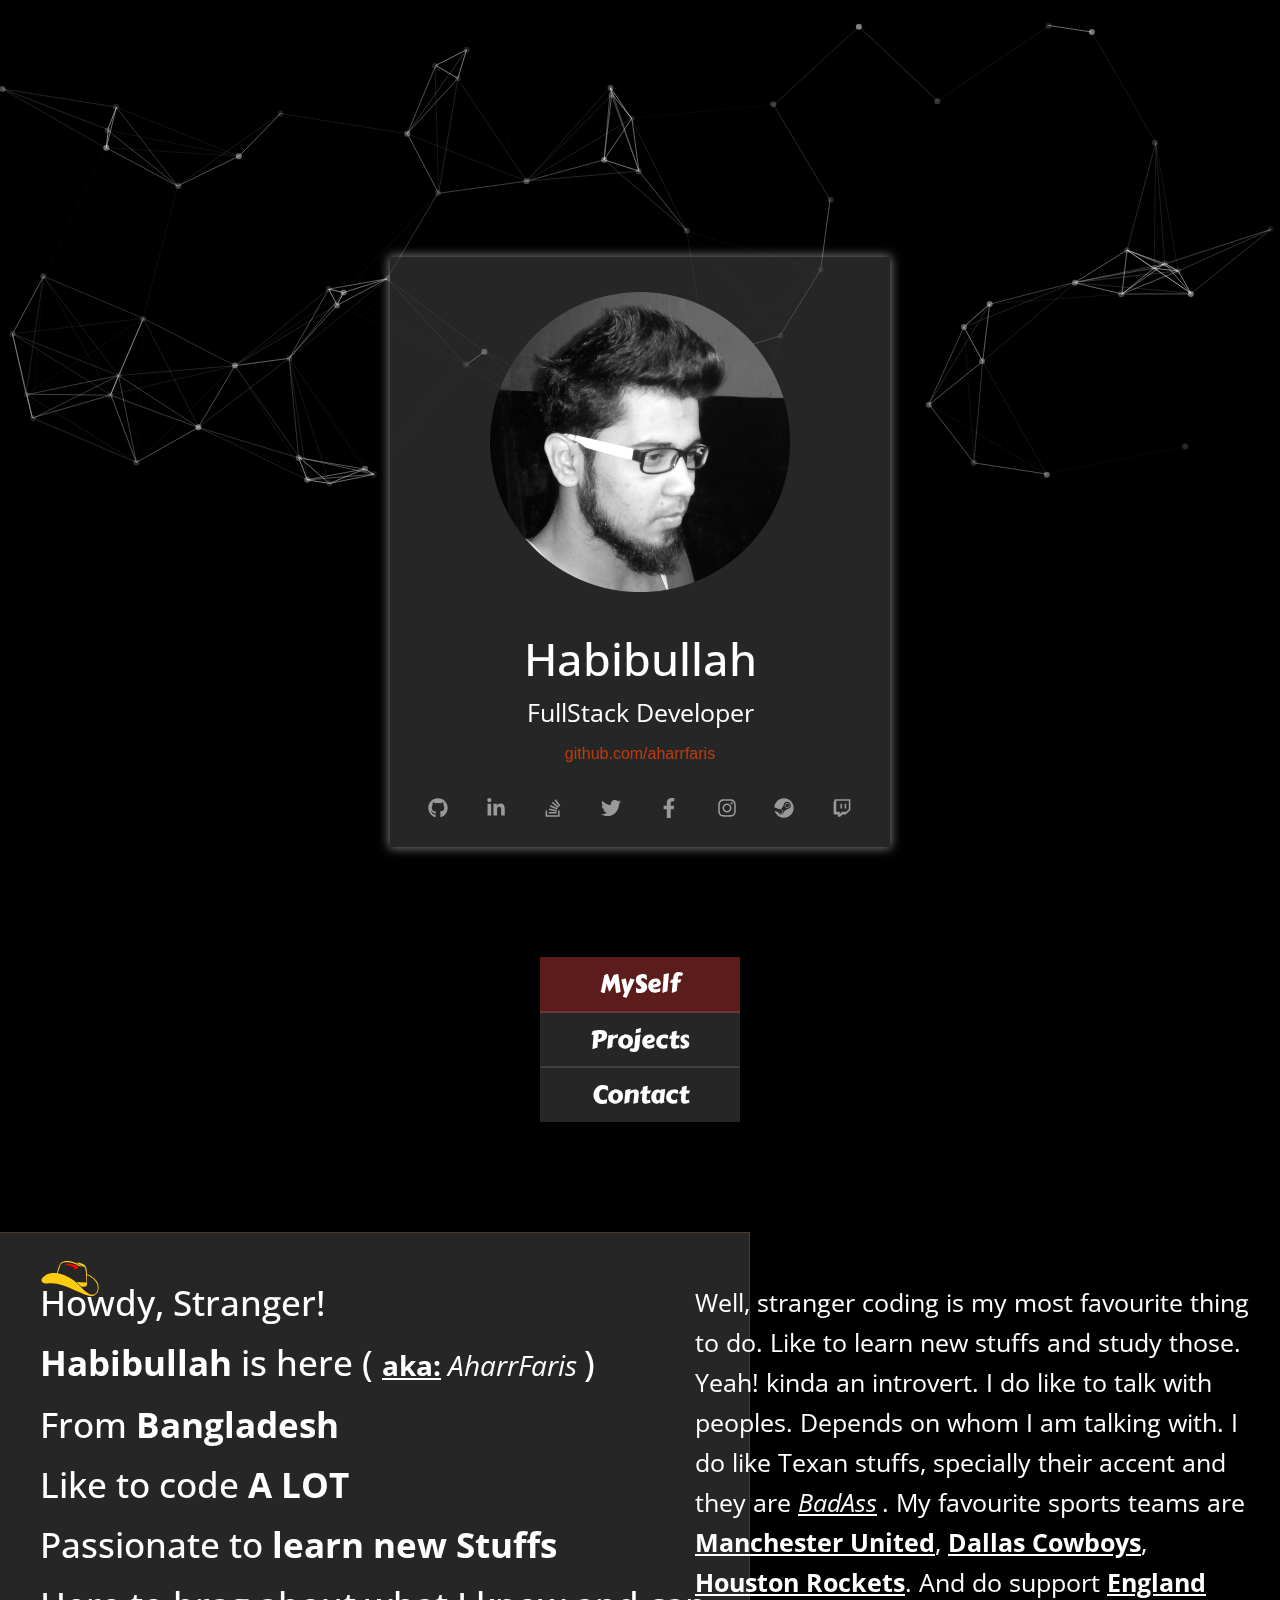
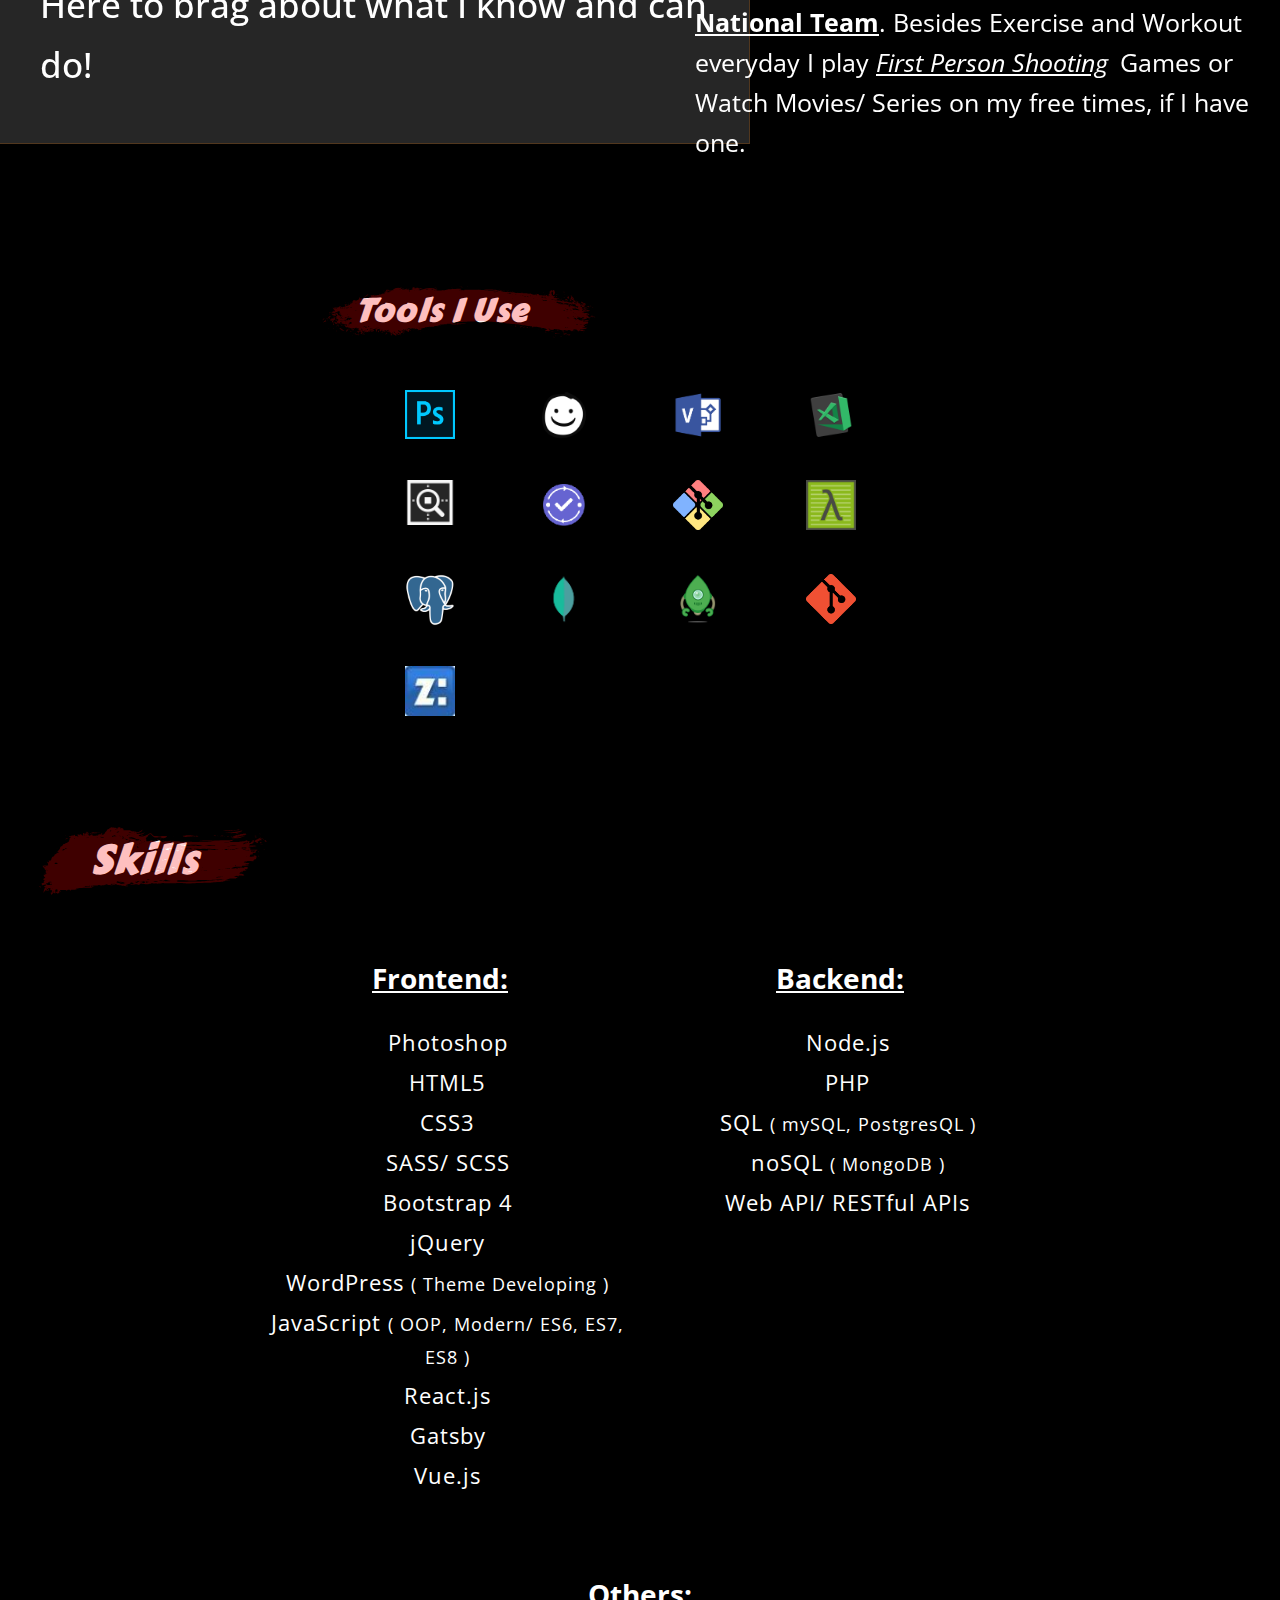
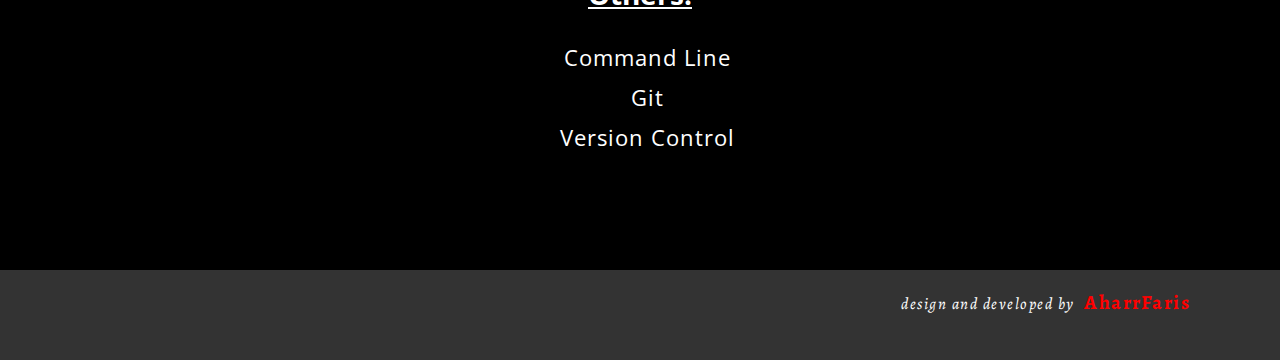
==== commit f7297b0b: "after location accessibality (v2) and minor UI cnages on Contacts" ====
--- a/contact/index.html
+++ b/contact/index.html
@@ -1 +1 @@
-<!DOCTYPE html><html lang="en"><head><meta charset="utf-8"><meta content="width=device-width,initial-scale=1" name="viewport"><meta content="#000000" name="theme-color"><meta content="AharrFaris Portfolio" name="description"><meta content="Habibullah AharrFaris, aharrfaris, web developer, javascript developer, react.js/ react developer, node.js / node developer, vue.js/ vue developer, frontend developer, backend developer, fullstack developer, javascript developer in Bangladesh" name="keywords"><meta content="Habibullah (AharrFaris)" name="author"><link href="/manifest.json" rel="manifest"><title>AharrFaris || Contact</title><link href="/static/css/main.d27234ad.chunk.css" rel="stylesheet"><link href="https://fonts.googleapis.com" rel="preconnect"><script src="/static/js/6.1ff9b89d.chunk.js" charset="utf-8"></script><link href="/static/css/5.c909ffe4.chunk.css" rel="stylesheet" type="text/css"><script src="/static/js/5.46714c2e.chunk.js" charset="utf-8"></script><link href="/static/media/profile.6661294f.png" rel="icon" data-react-helmet="true"><script src="/static/js/0.f11752a1.chunk.js" charset="utf-8"></script><link href="/static/css/7.ef02db6d.chunk.css" rel="stylesheet" type="text/css"><script src="/static/js/7.e2c30f90.chunk.js" charset="utf-8"></script><link href="https://fonts.gstatic.com" rel="preconnect"></head><body><noscript>You need to enable JavaScript to run this app.</noscript><div id="root"><div class="App"><section id="Main"><section id="Banner"><div><canvas height="500" style="background:#000;width:100%;height:100%" width="480"></canvas></div><div class="profile-block"><div class="img-wrap"><div><img alt="profile headshot" src="/static/media/profile.6661294f.png"></div></div><div class="text-block"><h2>Habibullah</h2><p>FullStack Developer</p><a href="https://github.com/aharrfaris" rel="noopener noreferrer" target="_blank">github.com/aharrfaris</a><ul><li><a href="https://github.com/aharrfaris" rel="noopener noreferrer" target="_blank"><svg fill="currentColor" height="1em" stroke="currentColor" stroke-width="0" viewBox="0 0 496 512" width="1em" xmlns="http://www.w3.org/2000/svg"><path d="M165.9 397.4c0 2-2.3 3.6-5.2 3.6-3.3.3-5.6-1.3-5.6-3.6 0-2 2.3-3.6 5.2-3.6 3-.3 5.6 1.3 5.6 3.6zm-31.1-4.5c-.7 2 1.3 4.3 4.3 4.9 2.6 1 5.6 0 6.2-2s-1.3-4.3-4.3-5.2c-2.6-.7-5.5.3-6.2 2.3zm44.2-1.7c-2.9.7-4.9 2.6-4.6 4.9.3 2 2.9 3.3 5.9 2.6 2.9-.7 4.9-2.6 4.6-4.6-.3-1.9-3-3.2-5.9-2.9zM244.8 8C106.1 8 0 113.3 0 252c0 110.9 69.8 205.8 169.5 239.2 12.8 2.3 17.3-5.6 17.3-12.1 0-6.2-.3-40.4-.3-61.4 0 0-70 15-84.7-29.8 0 0-11.4-29.1-27.8-36.6 0 0-22.9-15.7 1.6-15.4 0 0 24.9 2 38.6 25.8 21.9 38.6 58.6 27.5 72.9 20.9 2.3-16 8.8-27.1 16-33.7-55.9-6.2-112.3-14.3-112.3-110.5 0-27.5 7.6-41.3 23.6-58.9-2.6-6.5-11.1-33.3 2.6-67.9 20.9-6.5 69 27 69 27 20-5.6 41.5-8.5 62.8-8.5s42.8 2.9 62.8 8.5c0 0 48.1-33.6 69-27 13.7 34.7 5.2 61.4 2.6 67.9 16 17.7 25.8 31.5 25.8 58.9 0 96.5-58.9 104.2-114.8 110.5 9.2 7.9 17 22.9 17 46.4 0 33.7-.3 75.4-.3 83.6 0 6.5 4.6 14.4 17.3 12.1C428.2 457.8 496 362.9 496 252 496 113.3 383.5 8 244.8 8zM97.2 352.9c-1.3 1-1 3.3.7 5.2 1.6 1.6 3.9 2.3 5.2 1 1.3-1 1-3.3-.7-5.2-1.6-1.6-3.9-2.3-5.2-1zm-10.8-8.1c-.7 1.3.3 2.9 2.3 3.9 1.6 1 3.6.7 4.3-.7.7-1.3-.3-2.9-2.3-3.9-2-.6-3.6-.3-4.3.7zm32.4 35.6c-1.6 1.3-1 4.3 1.3 6.2 2.3 2.3 5.2 2.6 6.5 1 1.3-1.3.7-4.3-1.3-6.2-2.2-2.3-5.2-2.6-6.5-1zm-11.4-14.7c-1.6 1-1.6 3.6 0 5.9 1.6 2.3 4.3 3.3 5.6 2.3 1.6-1.3 1.6-3.9 0-6.2-1.4-2.3-4-3.3-5.6-2z"></path></svg></a></li><li><a href="https://www.linkedin.com/in/aharrfaris" rel="noopener noreferrer" target="_blank"><svg fill="currentColor" height="1em" stroke="currentColor" stroke-width="0" viewBox="0 0 448 512" width="1em" xmlns="http://www.w3.org/2000/svg"><path d="M100.28 448H7.4V148.9h92.88zM53.79 108.1C24.09 108.1 0 83.5 0 53.8a53.79 53.79 0 0 1 107.58 0c0 29.7-24.1 54.3-53.79 54.3zM447.9 448h-92.68V302.4c0-34.7-.7-79.2-48.29-79.2-48.29 0-55.69 37.7-55.69 76.7V448h-92.78V148.9h89.08v40.8h1.3c12.4-23.5 42.69-48.3 87.88-48.3 94 0 111.28 61.9 111.28 142.3V448z"></path></svg></a></li><li><a href="https://stackoverflow.com/users/9958708/aharrfaris" rel="noopener noreferrer" target="_blank"><svg fill="currentColor" height="1em" stroke="currentColor" stroke-width="0" viewBox="0 0 384 512" width="1em" xmlns="http://www.w3.org/2000/svg"><path d="M290.7 311L95 269.7 86.8 309l195.7 41zm51-87L188.2 95.7l-25.5 30.8 153.5 128.3zm-31.2 39.7L129.2 179l-16.7 36.5L293.7 300zM262 32l-32 24 119.3 160.3 32-24zm20.5 328h-200v39.7h200zm39.7 80H42.7V320h-40v160h359.5V320h-40z"></path></svg></a></li><li><a href="https://twitter.com/AharrFaris" rel="noopener noreferrer" target="_blank"><svg fill="currentColor" height="1em" stroke="currentColor" stroke-width="0" viewBox="0 0 512 512" width="1em" xmlns="http://www.w3.org/2000/svg"><path d="M459.37 151.716c.325 4.548.325 9.097.325 13.645 0 138.72-105.583 298.558-298.558 298.558-59.452 0-114.68-17.219-161.137-47.106 8.447.974 16.568 1.299 25.34 1.299 49.055 0 94.213-16.568 130.274-44.832-46.132-.975-84.792-31.188-98.112-72.772 6.498.974 12.995 1.624 19.818 1.624 9.421 0 18.843-1.3 27.614-3.573-48.081-9.747-84.143-51.98-84.143-102.985v-1.299c13.969 7.797 30.214 12.67 47.431 13.319-28.264-18.843-46.781-51.005-46.781-87.391 0-19.492 5.197-37.36 14.294-52.954 51.655 63.675 129.3 105.258 216.365 109.807-1.624-7.797-2.599-15.918-2.599-24.04 0-57.828 46.782-104.934 104.934-104.934 30.213 0 57.502 12.67 76.67 33.137 23.715-4.548 46.456-13.32 66.599-25.34-7.798 24.366-24.366 44.833-46.132 57.827 21.117-2.273 41.584-8.122 60.426-16.243-14.292 20.791-32.161 39.308-52.628 54.253z"></path></svg></a></li><li><a href="https://www.facebook.com/AharrFaris" rel="noopener noreferrer" target="_blank"><svg fill="currentColor" height="1em" stroke="currentColor" stroke-width="0" viewBox="0 0 320 512" width="1em" xmlns="http://www.w3.org/2000/svg"><path d="M279.14 288l14.22-92.66h-88.91v-60.13c0-25.35 12.42-50.06 52.24-50.06h40.42V6.26S260.43 0 225.36 0c-73.22 0-121.08 44.38-121.08 124.72v70.62H22.89V288h81.39v224h100.17V288z"></path></svg></a></li><li><a href="https://www.instagram.com/aharrfaris" rel="noopener noreferrer" target="_blank"><svg fill="currentColor" height="1em" stroke="currentColor" stroke-width="0" viewBox="0 0 448 512" width="1em" xmlns="http://www.w3.org/2000/svg"><path d="M224.1 141c-63.6 0-114.9 51.3-114.9 114.9s51.3 114.9 114.9 114.9S339 319.5 339 255.9 287.7 141 224.1 141zm0 189.6c-41.1 0-74.7-33.5-74.7-74.7s33.5-74.7 74.7-74.7 74.7 33.5 74.7 74.7-33.6 74.7-74.7 74.7zm146.4-194.3c0 14.9-12 26.8-26.8 26.8-14.9 0-26.8-12-26.8-26.8s12-26.8 26.8-26.8 26.8 12 26.8 26.8zm76.1 27.2c-1.7-35.9-9.9-67.7-36.2-93.9-26.2-26.2-58-34.4-93.9-36.2-37-2.1-147.9-2.1-184.9 0-35.8 1.7-67.6 9.9-93.9 36.1s-34.4 58-36.2 93.9c-2.1 37-2.1 147.9 0 184.9 1.7 35.9 9.9 67.7 36.2 93.9s58 34.4 93.9 36.2c37 2.1 147.9 2.1 184.9 0 35.9-1.7 67.7-9.9 93.9-36.2 26.2-26.2 34.4-58 36.2-93.9 2.1-37 2.1-147.8 0-184.8zM398.8 388c-7.8 19.6-22.9 34.7-42.6 42.6-29.5 11.7-99.5 9-132.1 9s-102.7 2.6-132.1-9c-19.6-7.8-34.7-22.9-42.6-42.6-11.7-29.5-9-99.5-9-132.1s-2.6-102.7 9-132.1c7.8-19.6 22.9-34.7 42.6-42.6 29.5-11.7 99.5-9 132.1-9s102.7-2.6 132.1 9c19.6 7.8 34.7 22.9 42.6 42.6 11.7 29.5 9 99.5 9 132.1s2.7 102.7-9 132.1z"></path></svg></a></li><li><a href="https://steamcommunity.com/id/AharrFaris" rel="noopener noreferrer" target="_blank"><svg fill="currentColor" height="1em" stroke="currentColor" stroke-width="0" viewBox="0 0 496 512" width="1em" xmlns="http://www.w3.org/2000/svg"><path d="M496 256c0 137-111.2 248-248.4 248-113.8 0-209.6-76.3-239-180.4l95.2 39.3c6.4 32.1 34.9 56.4 68.9 56.4 39.2 0 71.9-32.4 70.2-73.5l84.5-60.2c52.1 1.3 95.8-40.9 95.8-93.5 0-51.6-42-93.5-93.7-93.5s-93.7 42-93.7 93.5v1.2L176.6 279c-15.5-.9-30.7 3.4-43.5 12.1L0 236.1C10.2 108.4 117.1 8 247.6 8 384.8 8 496 119 496 256zM155.7 384.3l-30.5-12.6a52.79 52.79 0 0 0 27.2 25.8c26.9 11.2 57.8-1.6 69-28.4 5.4-13 5.5-27.3.1-40.3-5.4-13-15.5-23.2-28.5-28.6-12.9-5.4-26.7-5.2-38.9-.6l31.5 13c19.8 8.2 29.2 30.9 20.9 50.7-8.3 19.9-31 29.2-50.8 21zm173.8-129.9c-34.4 0-62.4-28-62.4-62.3s28-62.3 62.4-62.3 62.4 28 62.4 62.3-27.9 62.3-62.4 62.3zm.1-15.6c25.9 0 46.9-21 46.9-46.8 0-25.9-21-46.8-46.9-46.8s-46.9 21-46.9 46.8c.1 25.8 21.1 46.8 46.9 46.8z"></path></svg></a></li><li><a href="https://www.twitch.tv/aharrfaris" rel="noopener noreferrer" target="_blank"><svg fill="currentColor" height="1em" stroke="currentColor" stroke-width="0" viewBox="0 0 448 512" width="1em" xmlns="http://www.w3.org/2000/svg"><path d="M40.1 32L10 108.9v314.3h107V480h60.2l56.8-56.8h87l117-117V32H40.1zm357.8 254.1L331 353H224l-56.8 56.8V353H76.9V72.1h321v214zM331 149v116.9h-40.1V149H331zm-107 0v116.9h-40.1V149H224z"></path></svg></a></li></ul></div></div></section><div style="min-height:163px"><div class="" style="transform:translateZ(0)"><nav id="Navs"><a href="/" class="nav-link">MySelf</a><a href="/projects" class="nav-link">Projects</a><a href="/contact" class="nav-link active" aria-current="page">Contact</a></nav></div></div><section id="Contact"><form class=""><div class="form-group"><label class="" for="name">Name:</label><input class="form-control" id="name" name="name" placeholder="Name" type="text" value=""></div><div class="form-group"><label class="" for="email">E-mail:</label><input class="form-control" id="email" name="email" placeholder="E-mail" type="email" value=""></div><div class="form-group"><label class="" for="message">Message:</label><textarea class="form-control" id="message" name="message" placeholder="What is it About?"></textarea></div><button class="btn-err btn btn-secondary btn-block disabled" disabled type="button">...</button></form></section></section><footer style=""><div class="container"><div class="d-flex justify-content-end"><p>design and developed by <a href="https://aharrfaris.github.io" rel="noopener noreferrer" target="_blank" class="mein-stamp">AharrFaris</a></p></div></div></footer></div></div><script>!function(e){function t(t){for(var n,o,c=t[0],i=t[1],f=t[2],l=0,d=[];l<c.length;l++)o=c[l],Object.prototype.hasOwnProperty.call(a,o)&&a[o]&&d.push(a[o][0]),a[o]=0;for(n in i)Object.prototype.hasOwnProperty.call(i,n)&&(e[n]=i[n]);for(s&&s(t);d.length;)d.shift()();return u.push.apply(u,f||[]),r()}function r(){for(var e,t=0;t<u.length;t++){for(var r=u[t],n=!0,o=1;o<r.length;o++){var i=r[o];0!==a[i]&&(n=!1)}n&&(u.splice(t--,1),e=c(c.s=r[0]))}return e}var n={},o={2:0},a={2:0},u=[];function c(t){if(n[t])return n[t].exports;var r=n[t]={i:t,l:!1,exports:{}};return e[t].call(r.exports,r,r.exports,c),r.l=!0,r.exports}c.e=function(e){var t=[];o[e]?t.push(o[e]):0!==o[e]&&{4:1,5:1,7:1}[e]&&t.push(o[e]=new Promise((function(t,r){for(var n="static/css/"+({}[e]||e)+"."+{0:"31d6cfe0",4:"9af480d2",5:"c909ffe4",6:"31d6cfe0",7:"ef02db6d",8:"31d6cfe0",9:"31d6cfe0"}[e]+".chunk.css",a=c.p+n,u=document.getElementsByTagName("link"),i=0;i<u.length;i++){var f=(s=u[i]).getAttribute("data-href")||s.getAttribute("href");if("stylesheet"===s.rel&&(f===n||f===a))return t()}var l=document.getElementsByTagName("style");for(i=0;i<l.length;i++){var s;if((f=(s=l[i]).getAttribute("data-href"))===n||f===a)return t()}var d=document.createElement("link");d.rel="stylesheet",d.type="text/css",d.onload=t,d.onerror=function(t){var n=t&&t.target&&t.target.src||a,u=new Error("Loading CSS chunk "+e+" failed.\n("+n+")");u.code="CSS_CHUNK_LOAD_FAILED",u.request=n,delete o[e],d.parentNode.removeChild(d),r(u)},d.href=a,document.getElementsByTagName("head")[0].appendChild(d)})).then((function(){o[e]=0})));var r=a[e];if(0!==r)if(r)t.push(r[2]);else{var n=new Promise((function(t,n){r=a[e]=[t,n]}));t.push(r[2]=n);var u,i=document.createElement("script");i.charset="utf-8",i.timeout=120,c.nc&&i.setAttribute("nonce",c.nc),i.src=function(e){return c.p+"static/js/"+({}[e]||e)+"."+{0:"f11752a1",4:"6f35ec90",5:"46714c2e",6:"1ff9b89d",7:"e2c30f90",8:"f4c3b31b",9:"71b2074c"}[e]+".chunk.js"}(e);var f=new Error;u=function(t){i.onerror=i.onload=null,clearTimeout(l);var r=a[e];if(0!==r){if(r){var n=t&&("load"===t.type?"missing":t.type),o=t&&t.target&&t.target.src;f.message="Loading chunk "+e+" failed.\n("+n+": "+o+")",f.name="ChunkLoadError",f.type=n,f.request=o,r[1](f)}a[e]=void 0}};var l=setTimeout((function(){u({type:"timeout",target:i})}),12e4);i.onerror=i.onload=u,document.head.appendChild(i)}return Promise.all(t)},c.m=e,c.c=n,c.d=function(e,t,r){c.o(e,t)||Object.defineProperty(e,t,{enumerable:!0,get:r})},c.r=function(e){"undefined"!=typeof Symbol&&Symbol.toStringTag&&Object.defineProperty(e,Symbol.toStringTag,{value:"Module"}),Object.defineProperty(e,"__esModule",{value:!0})},c.t=function(e,t){if(1&t&&(e=c(e)),8&t)return e;if(4&t&&"object"==typeof e&&e&&e.__esModule)return e;var r=Object.create(null);if(c.r(r),Object.defineProperty(r,"default",{enumerable:!0,value:e}),2&t&&"string"!=typeof e)for(var n in e)c.d(r,n,function(t){return e[t]}.bind(null,n));return r},c.n=function(e){var t=e&&e.__esModule?function(){return e.default}:function(){return e};return c.d(t,"a",t),t},c.o=function(e,t){return Object.prototype.hasOwnProperty.call(e,t)},c.p="/",c.oe=function(e){throw console.error(e),e};var i=this.webpackJsonpclient=this.webpackJsonpclient||[],f=i.push.bind(i);i.push=t,i=i.slice();for(var l=0;l<i.length;l++)t(i[l]);var s=f;r()}([])</script><script src="/static/js/3.164fee6c.chunk.js"></script><script src="/static/js/main.4c599e07.chunk.js"></script></body></html>+<!DOCTYPE html><html lang="en"><head><meta charset="utf-8"><meta content="width=device-width,initial-scale=1" name="viewport"><meta content="#000000" name="theme-color"><meta content="AharrFaris Portfolio" name="description"><meta content="Habibullah AharrFaris, aharrfaris, web developer, javascript developer, react.js/ react developer, node.js / node developer, vue.js/ vue developer, frontend developer, backend developer, fullstack developer, javascript developer in Bangladesh" name="keywords"><meta content="Habibullah (AharrFaris)" name="author"><link href="/manifest.json" rel="manifest"><title>AharrFaris || Contact</title><link href="/static/css/main.d27234ad.chunk.css" rel="stylesheet"><link href="https://fonts.googleapis.com" rel="preconnect"><script src="/static/js/6.f1010f8e.chunk.js" charset="utf-8"></script><link href="/static/css/5.c909ffe4.chunk.css" rel="stylesheet" type="text/css"><script src="/static/js/5.cd7329c6.chunk.js" charset="utf-8"></script><link href="/static/media/profile.6661294f.png" rel="icon" data-react-helmet="true"><script src="/static/js/0.2e70c4be.chunk.js" charset="utf-8"></script><link href="/static/css/7.98ad6cee.chunk.css" rel="stylesheet" type="text/css"><script src="/static/js/7.c0ae3e7f.chunk.js" charset="utf-8"></script><link href="https://fonts.gstatic.com" rel="preconnect"></head><body><noscript>You need to enable JavaScript to run this app.</noscript><div id="root"><div class="App"><section id="Main"><section id="Banner"><div><canvas height="500" style="background:#000;width:100%;height:100%" width="480"></canvas></div><div class="profile-block"><div class="img-wrap"><div><img alt="profile headshot" src="/static/media/profile.6661294f.png"></div></div><div class="text-block"><h2>Habibullah</h2><p>FullStack Developer</p><a href="https://github.com/aharrfaris" rel="noopener noreferrer" target="_blank">github.com/aharrfaris</a><ul><li><a href="https://github.com/aharrfaris" rel="noopener noreferrer" target="_blank"><svg fill="currentColor" height="1em" stroke="currentColor" stroke-width="0" viewBox="0 0 496 512" width="1em" xmlns="http://www.w3.org/2000/svg"><path d="M165.9 397.4c0 2-2.3 3.6-5.2 3.6-3.3.3-5.6-1.3-5.6-3.6 0-2 2.3-3.6 5.2-3.6 3-.3 5.6 1.3 5.6 3.6zm-31.1-4.5c-.7 2 1.3 4.3 4.3 4.9 2.6 1 5.6 0 6.2-2s-1.3-4.3-4.3-5.2c-2.6-.7-5.5.3-6.2 2.3zm44.2-1.7c-2.9.7-4.9 2.6-4.6 4.9.3 2 2.9 3.3 5.9 2.6 2.9-.7 4.9-2.6 4.6-4.6-.3-1.9-3-3.2-5.9-2.9zM244.8 8C106.1 8 0 113.3 0 252c0 110.9 69.8 205.8 169.5 239.2 12.8 2.3 17.3-5.6 17.3-12.1 0-6.2-.3-40.4-.3-61.4 0 0-70 15-84.7-29.8 0 0-11.4-29.1-27.8-36.6 0 0-22.9-15.7 1.6-15.4 0 0 24.9 2 38.6 25.8 21.9 38.6 58.6 27.5 72.9 20.9 2.3-16 8.8-27.1 16-33.7-55.9-6.2-112.3-14.3-112.3-110.5 0-27.5 7.6-41.3 23.6-58.9-2.6-6.5-11.1-33.3 2.6-67.9 20.9-6.5 69 27 69 27 20-5.6 41.5-8.5 62.8-8.5s42.8 2.9 62.8 8.5c0 0 48.1-33.6 69-27 13.7 34.7 5.2 61.4 2.6 67.9 16 17.7 25.8 31.5 25.8 58.9 0 96.5-58.9 104.2-114.8 110.5 9.2 7.9 17 22.9 17 46.4 0 33.7-.3 75.4-.3 83.6 0 6.5 4.6 14.4 17.3 12.1C428.2 457.8 496 362.9 496 252 496 113.3 383.5 8 244.8 8zM97.2 352.9c-1.3 1-1 3.3.7 5.2 1.6 1.6 3.9 2.3 5.2 1 1.3-1 1-3.3-.7-5.2-1.6-1.6-3.9-2.3-5.2-1zm-10.8-8.1c-.7 1.3.3 2.9 2.3 3.9 1.6 1 3.6.7 4.3-.7.7-1.3-.3-2.9-2.3-3.9-2-.6-3.6-.3-4.3.7zm32.4 35.6c-1.6 1.3-1 4.3 1.3 6.2 2.3 2.3 5.2 2.6 6.5 1 1.3-1.3.7-4.3-1.3-6.2-2.2-2.3-5.2-2.6-6.5-1zm-11.4-14.7c-1.6 1-1.6 3.6 0 5.9 1.6 2.3 4.3 3.3 5.6 2.3 1.6-1.3 1.6-3.9 0-6.2-1.4-2.3-4-3.3-5.6-2z"></path></svg></a></li><li><a href="https://www.linkedin.com/in/aharrfaris" rel="noopener noreferrer" target="_blank"><svg fill="currentColor" height="1em" stroke="currentColor" stroke-width="0" viewBox="0 0 448 512" width="1em" xmlns="http://www.w3.org/2000/svg"><path d="M100.28 448H7.4V148.9h92.88zM53.79 108.1C24.09 108.1 0 83.5 0 53.8a53.79 53.79 0 0 1 107.58 0c0 29.7-24.1 54.3-53.79 54.3zM447.9 448h-92.68V302.4c0-34.7-.7-79.2-48.29-79.2-48.29 0-55.69 37.7-55.69 76.7V448h-92.78V148.9h89.08v40.8h1.3c12.4-23.5 42.69-48.3 87.88-48.3 94 0 111.28 61.9 111.28 142.3V448z"></path></svg></a></li><li><a href="https://stackoverflow.com/users/9958708/aharrfaris" rel="noopener noreferrer" target="_blank"><svg fill="currentColor" height="1em" stroke="currentColor" stroke-width="0" viewBox="0 0 384 512" width="1em" xmlns="http://www.w3.org/2000/svg"><path d="M290.7 311L95 269.7 86.8 309l195.7 41zm51-87L188.2 95.7l-25.5 30.8 153.5 128.3zm-31.2 39.7L129.2 179l-16.7 36.5L293.7 300zM262 32l-32 24 119.3 160.3 32-24zm20.5 328h-200v39.7h200zm39.7 80H42.7V320h-40v160h359.5V320h-40z"></path></svg></a></li><li><a href="https://twitter.com/AharrFaris" rel="noopener noreferrer" target="_blank"><svg fill="currentColor" height="1em" stroke="currentColor" stroke-width="0" viewBox="0 0 512 512" width="1em" xmlns="http://www.w3.org/2000/svg"><path d="M459.37 151.716c.325 4.548.325 9.097.325 13.645 0 138.72-105.583 298.558-298.558 298.558-59.452 0-114.68-17.219-161.137-47.106 8.447.974 16.568 1.299 25.34 1.299 49.055 0 94.213-16.568 130.274-44.832-46.132-.975-84.792-31.188-98.112-72.772 6.498.974 12.995 1.624 19.818 1.624 9.421 0 18.843-1.3 27.614-3.573-48.081-9.747-84.143-51.98-84.143-102.985v-1.299c13.969 7.797 30.214 12.67 47.431 13.319-28.264-18.843-46.781-51.005-46.781-87.391 0-19.492 5.197-37.36 14.294-52.954 51.655 63.675 129.3 105.258 216.365 109.807-1.624-7.797-2.599-15.918-2.599-24.04 0-57.828 46.782-104.934 104.934-104.934 30.213 0 57.502 12.67 76.67 33.137 23.715-4.548 46.456-13.32 66.599-25.34-7.798 24.366-24.366 44.833-46.132 57.827 21.117-2.273 41.584-8.122 60.426-16.243-14.292 20.791-32.161 39.308-52.628 54.253z"></path></svg></a></li><li><a href="https://www.facebook.com/AharrFaris" rel="noopener noreferrer" target="_blank"><svg fill="currentColor" height="1em" stroke="currentColor" stroke-width="0" viewBox="0 0 320 512" width="1em" xmlns="http://www.w3.org/2000/svg"><path d="M279.14 288l14.22-92.66h-88.91v-60.13c0-25.35 12.42-50.06 52.24-50.06h40.42V6.26S260.43 0 225.36 0c-73.22 0-121.08 44.38-121.08 124.72v70.62H22.89V288h81.39v224h100.17V288z"></path></svg></a></li><li><a href="https://www.instagram.com/aharrfaris" rel="noopener noreferrer" target="_blank"><svg fill="currentColor" height="1em" stroke="currentColor" stroke-width="0" viewBox="0 0 448 512" width="1em" xmlns="http://www.w3.org/2000/svg"><path d="M224.1 141c-63.6 0-114.9 51.3-114.9 114.9s51.3 114.9 114.9 114.9S339 319.5 339 255.9 287.7 141 224.1 141zm0 189.6c-41.1 0-74.7-33.5-74.7-74.7s33.5-74.7 74.7-74.7 74.7 33.5 74.7 74.7-33.6 74.7-74.7 74.7zm146.4-194.3c0 14.9-12 26.8-26.8 26.8-14.9 0-26.8-12-26.8-26.8s12-26.8 26.8-26.8 26.8 12 26.8 26.8zm76.1 27.2c-1.7-35.9-9.9-67.7-36.2-93.9-26.2-26.2-58-34.4-93.9-36.2-37-2.1-147.9-2.1-184.9 0-35.8 1.7-67.6 9.9-93.9 36.1s-34.4 58-36.2 93.9c-2.1 37-2.1 147.9 0 184.9 1.7 35.9 9.9 67.7 36.2 93.9s58 34.4 93.9 36.2c37 2.1 147.9 2.1 184.9 0 35.9-1.7 67.7-9.9 93.9-36.2 26.2-26.2 34.4-58 36.2-93.9 2.1-37 2.1-147.8 0-184.8zM398.8 388c-7.8 19.6-22.9 34.7-42.6 42.6-29.5 11.7-99.5 9-132.1 9s-102.7 2.6-132.1-9c-19.6-7.8-34.7-22.9-42.6-42.6-11.7-29.5-9-99.5-9-132.1s-2.6-102.7 9-132.1c7.8-19.6 22.9-34.7 42.6-42.6 29.5-11.7 99.5-9 132.1-9s102.7-2.6 132.1 9c19.6 7.8 34.7 22.9 42.6 42.6 11.7 29.5 9 99.5 9 132.1s2.7 102.7-9 132.1z"></path></svg></a></li><li><a href="https://steamcommunity.com/id/AharrFaris" rel="noopener noreferrer" target="_blank"><svg fill="currentColor" height="1em" stroke="currentColor" stroke-width="0" viewBox="0 0 496 512" width="1em" xmlns="http://www.w3.org/2000/svg"><path d="M496 256c0 137-111.2 248-248.4 248-113.8 0-209.6-76.3-239-180.4l95.2 39.3c6.4 32.1 34.9 56.4 68.9 56.4 39.2 0 71.9-32.4 70.2-73.5l84.5-60.2c52.1 1.3 95.8-40.9 95.8-93.5 0-51.6-42-93.5-93.7-93.5s-93.7 42-93.7 93.5v1.2L176.6 279c-15.5-.9-30.7 3.4-43.5 12.1L0 236.1C10.2 108.4 117.1 8 247.6 8 384.8 8 496 119 496 256zM155.7 384.3l-30.5-12.6a52.79 52.79 0 0 0 27.2 25.8c26.9 11.2 57.8-1.6 69-28.4 5.4-13 5.5-27.3.1-40.3-5.4-13-15.5-23.2-28.5-28.6-12.9-5.4-26.7-5.2-38.9-.6l31.5 13c19.8 8.2 29.2 30.9 20.9 50.7-8.3 19.9-31 29.2-50.8 21zm173.8-129.9c-34.4 0-62.4-28-62.4-62.3s28-62.3 62.4-62.3 62.4 28 62.4 62.3-27.9 62.3-62.4 62.3zm.1-15.6c25.9 0 46.9-21 46.9-46.8 0-25.9-21-46.8-46.9-46.8s-46.9 21-46.9 46.8c.1 25.8 21.1 46.8 46.9 46.8z"></path></svg></a></li><li><a href="https://www.twitch.tv/aharrfaris" rel="noopener noreferrer" target="_blank"><svg fill="currentColor" height="1em" stroke="currentColor" stroke-width="0" viewBox="0 0 448 512" width="1em" xmlns="http://www.w3.org/2000/svg"><path d="M40.1 32L10 108.9v314.3h107V480h60.2l56.8-56.8h87l117-117V32H40.1zm357.8 254.1L331 353H224l-56.8 56.8V353H76.9V72.1h321v214zM331 149v116.9h-40.1V149H331zm-107 0v116.9h-40.1V149H224z"></path></svg></a></li></ul></div></div></section><div style="min-height:163px"><div class="" style="transform:translateZ(0)"><nav id="Navs"><a href="/" class="nav-link">MySelf</a><a href="/projects" class="nav-link">Projects</a><a href="/contact" class="nav-link active" aria-current="page">Contact</a></nav></div></div><section id="Contact"><h1>Leave a Message,</h1><form class=""><div class="form-group"><label class="" for="name">Name:</label><input class="form-control" id="name" name="name" placeholder="Name" type="text" value=""></div><div class="form-group"><label class="" for="email">E-mail:</label><input class="form-control" id="email" name="email" placeholder="E-mail" type="email" value=""></div><div class="form-group"><label class="" for="message">Message:</label><textarea class="form-control" id="message" name="message" placeholder="What is it About?"></textarea></div><button class="btn-err btn btn-secondary btn-block disabled" disabled type="button">...</button></form></section></section><footer style=""><div class="container"><div class="d-flex justify-content-end"><p>design and developed by <a href="https://aharrfaris.github.io" rel="noopener noreferrer" target="_blank" class="mein-stamp">AharrFaris</a></p></div></div></footer></div></div><script>!function(e){function t(t){for(var n,o,u=t[0],i=t[1],f=t[2],l=0,d=[];l<u.length;l++)o=u[l],Object.prototype.hasOwnProperty.call(a,o)&&a[o]&&d.push(a[o][0]),a[o]=0;for(n in i)Object.prototype.hasOwnProperty.call(i,n)&&(e[n]=i[n]);for(s&&s(t);d.length;)d.shift()();return c.push.apply(c,f||[]),r()}function r(){for(var e,t=0;t<c.length;t++){for(var r=c[t],n=!0,o=1;o<r.length;o++){var i=r[o];0!==a[i]&&(n=!1)}n&&(c.splice(t--,1),e=u(u.s=r[0]))}return e}var n={},o={2:0},a={2:0},c=[];function u(t){if(n[t])return n[t].exports;var r=n[t]={i:t,l:!1,exports:{}};return e[t].call(r.exports,r,r.exports,u),r.l=!0,r.exports}u.e=function(e){var t=[];o[e]?t.push(o[e]):0!==o[e]&&{4:1,5:1,7:1,8:1}[e]&&t.push(o[e]=new Promise((function(t,r){for(var n="static/css/"+({}[e]||e)+"."+{0:"31d6cfe0",4:"1df7ca06",5:"c909ffe4",6:"31d6cfe0",7:"98ad6cee",8:"8e1cb67b",9:"31d6cfe0"}[e]+".chunk.css",a=u.p+n,c=document.getElementsByTagName("link"),i=0;i<c.length;i++){var f=(s=c[i]).getAttribute("data-href")||s.getAttribute("href");if("stylesheet"===s.rel&&(f===n||f===a))return t()}var l=document.getElementsByTagName("style");for(i=0;i<l.length;i++){var s;if((f=(s=l[i]).getAttribute("data-href"))===n||f===a)return t()}var d=document.createElement("link");d.rel="stylesheet",d.type="text/css",d.onload=t,d.onerror=function(t){var n=t&&t.target&&t.target.src||a,c=new Error("Loading CSS chunk "+e+" failed.\n("+n+")");c.code="CSS_CHUNK_LOAD_FAILED",c.request=n,delete o[e],d.parentNode.removeChild(d),r(c)},d.href=a,document.getElementsByTagName("head")[0].appendChild(d)})).then((function(){o[e]=0})));var r=a[e];if(0!==r)if(r)t.push(r[2]);else{var n=new Promise((function(t,n){r=a[e]=[t,n]}));t.push(r[2]=n);var c,i=document.createElement("script");i.charset="utf-8",i.timeout=120,u.nc&&i.setAttribute("nonce",u.nc),i.src=function(e){return u.p+"static/js/"+({}[e]||e)+"."+{0:"2e70c4be",4:"bdfd94bd",5:"cd7329c6",6:"f1010f8e",7:"c0ae3e7f",8:"31e957cc",9:"fe70db6a"}[e]+".chunk.js"}(e);var f=new Error;c=function(t){i.onerror=i.onload=null,clearTimeout(l);var r=a[e];if(0!==r){if(r){var n=t&&("load"===t.type?"missing":t.type),o=t&&t.target&&t.target.src;f.message="Loading chunk "+e+" failed.\n("+n+": "+o+")",f.name="ChunkLoadError",f.type=n,f.request=o,r[1](f)}a[e]=void 0}};var l=setTimeout((function(){c({type:"timeout",target:i})}),12e4);i.onerror=i.onload=c,document.head.appendChild(i)}return Promise.all(t)},u.m=e,u.c=n,u.d=function(e,t,r){u.o(e,t)||Object.defineProperty(e,t,{enumerable:!0,get:r})},u.r=function(e){"undefined"!=typeof Symbol&&Symbol.toStringTag&&Object.defineProperty(e,Symbol.toStringTag,{value:"Module"}),Object.defineProperty(e,"__esModule",{value:!0})},u.t=function(e,t){if(1&t&&(e=u(e)),8&t)return e;if(4&t&&"object"==typeof e&&e&&e.__esModule)return e;var r=Object.create(null);if(u.r(r),Object.defineProperty(r,"default",{enumerable:!0,value:e}),2&t&&"string"!=typeof e)for(var n in e)u.d(r,n,function(t){return e[t]}.bind(null,n));return r},u.n=function(e){var t=e&&e.__esModule?function(){return e.default}:function(){return e};return u.d(t,"a",t),t},u.o=function(e,t){return Object.prototype.hasOwnProperty.call(e,t)},u.p="/",u.oe=function(e){throw console.error(e),e};var i=this.webpackJsonpclient=this.webpackJsonpclient||[],f=i.push.bind(i);i.push=t,i=i.slice();for(var l=0;l<i.length;l++)t(i[l]);var s=f;r()}([])</script><script src="/static/js/3.164fee6c.chunk.js"></script><script src="/static/js/main.a43ccad7.chunk.js"></script></body></html>--- a/static/css/7.98ad6cee.chunk.css
+++ b/static/css/7.98ad6cee.chunk.css
@@ -0,0 +1,2 @@
+@import url(https://fonts.googleapis.com/css?family=Carter+One&display=swap);@import url(https://fonts.googleapis.com/css?family=Open+Sans+Condensed:300&display=swap);@import url(https://fonts.googleapis.com/css?family=Open+Sans:400,600&display=swap);@import url(https://fonts.googleapis.com/css?family=Alegreya:400,500,700&display=swap);#Contact{max-width:900px;padding:0 15px;position:relative;margin:-50px auto 0}@media (max-width:991px){#Contact{margin-top:-180px}}@media (max-height:750px){#Contact{margin-bottom:250px}}#Contact h1{color:#fff;font-family:"Open Sans Condensed",sans-serif;font-weight:700!important;margin-bottom:40px}#Contact .alert{text-align:center;padding:5px;margin-bottom:30px;border:none;color:#fff;font-family:"Open Sans",sans-serif}#Contact .alert-danger{background:red}#Contact .alert-success{background:#376d37}#Contact label{color:#fff;font-family:"Open Sans",sans-serif;font-weight:700!important;text-transform:uppercase}#Contact label span{text-transform:none;padding-left:15px;font-size:13px}#Contact input,#Contact textarea{margin-bottom:30px;background:transparent!important;color:#fff}#Contact input:focus,#Contact textarea:focus{border-color:#fa9874;box-shadow:none!important}#Contact .input-err{border-color:red!important}#Contact ::-webkit-input-placeholder{color:#bbb;font-family:"Open Sans Condensed",sans-serif;letter-spacing:1.5px}#Contact ::placeholder{color:#bbb;font-family:"Open Sans Condensed",sans-serif;letter-spacing:1.5px}#Contact :-ms-input-placeholder{color:#bbb;font-family:"Open Sans Condensed",sans-serif;letter-spacing:1.5px}#Contact ::-ms-input-placeholder{color:#bbb;font-family:"Open Sans Condensed",sans-serif;letter-spacing:1.5px}#Contact textarea{height:150px}#Contact button{margin-top:60px;font-family:"Open Sans",sans-serif;font-weight:700!important;background:rgba(255,0,0,.25)!important;border:none;box-shadow:none!important;-webkit-transition:.5s ease-in;transition:.5s ease-in}#Contact button:hover{background:rgba(255,0,0,.5)!important}#Contact .btn-err:hover{cursor:not-allowed;background:rgba(255,0,0,.25)!important}
+/*# sourceMappingURL=7.98ad6cee.chunk.css.map */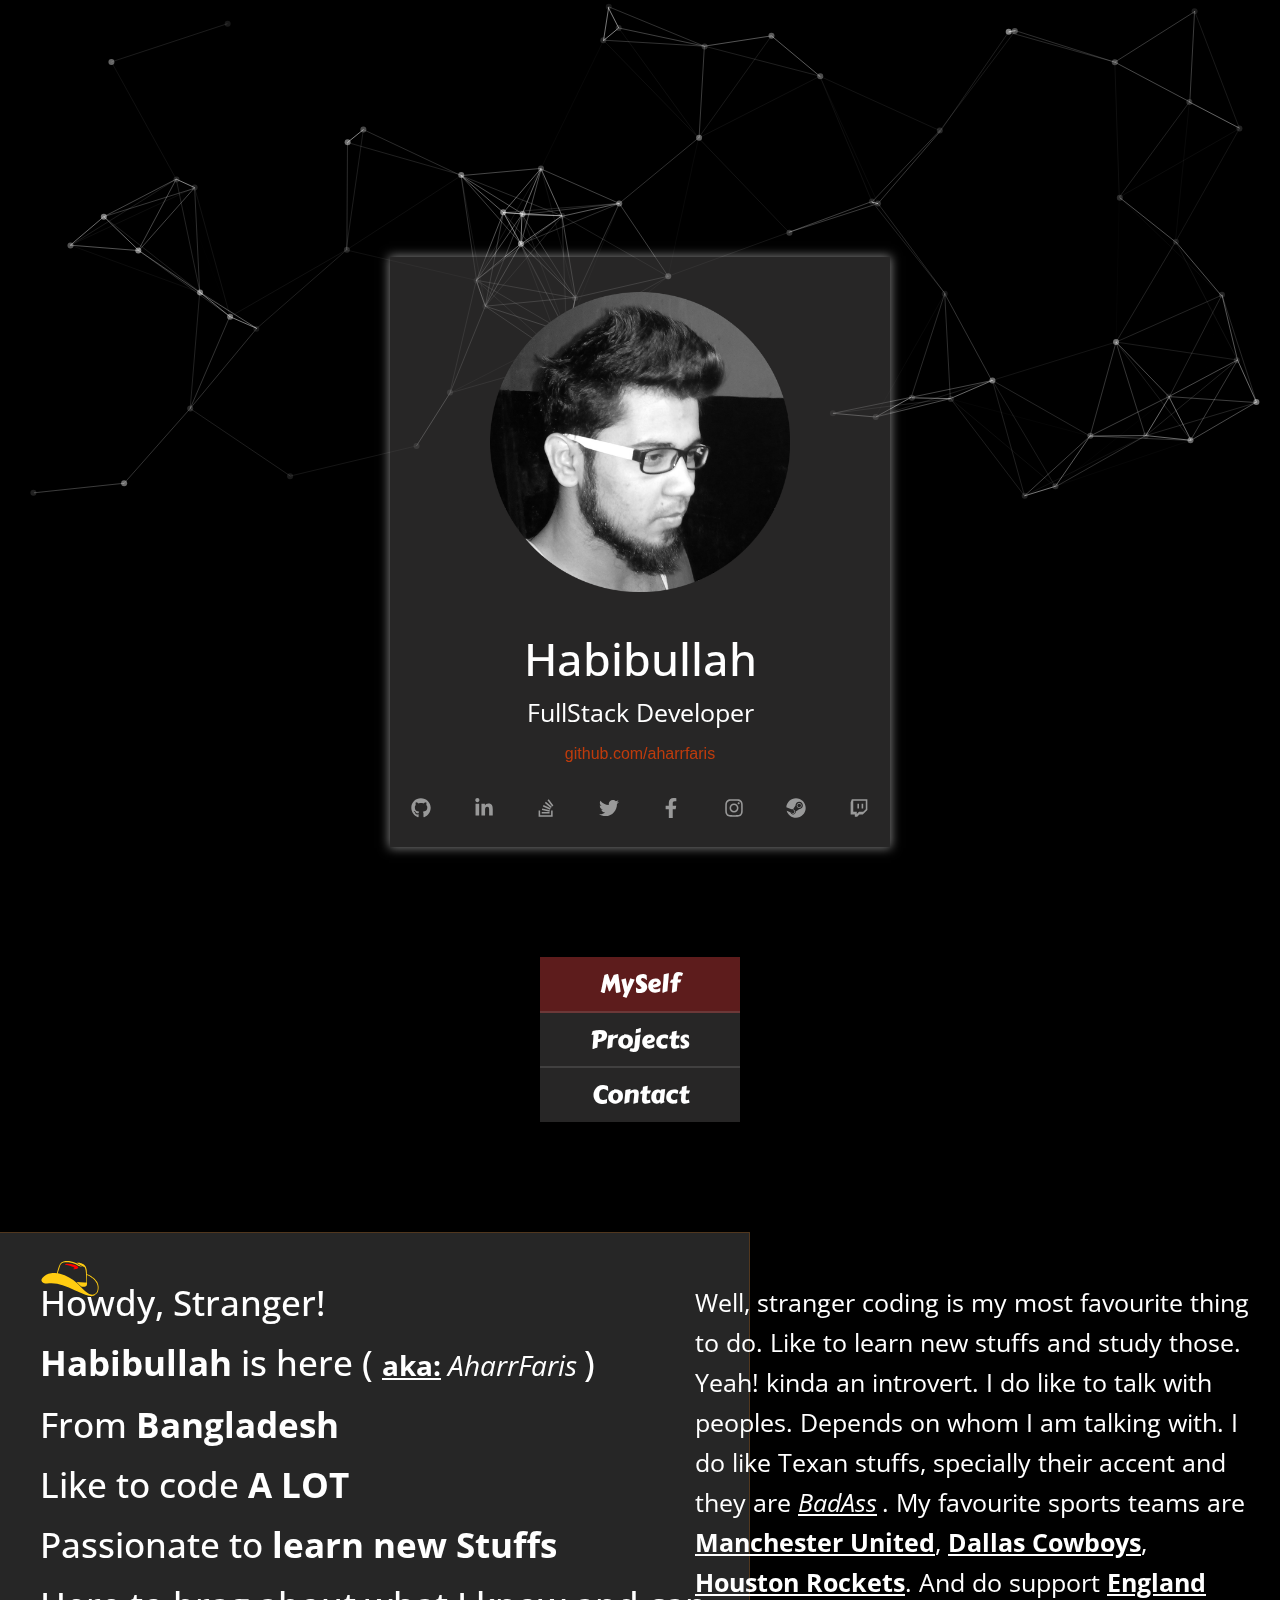
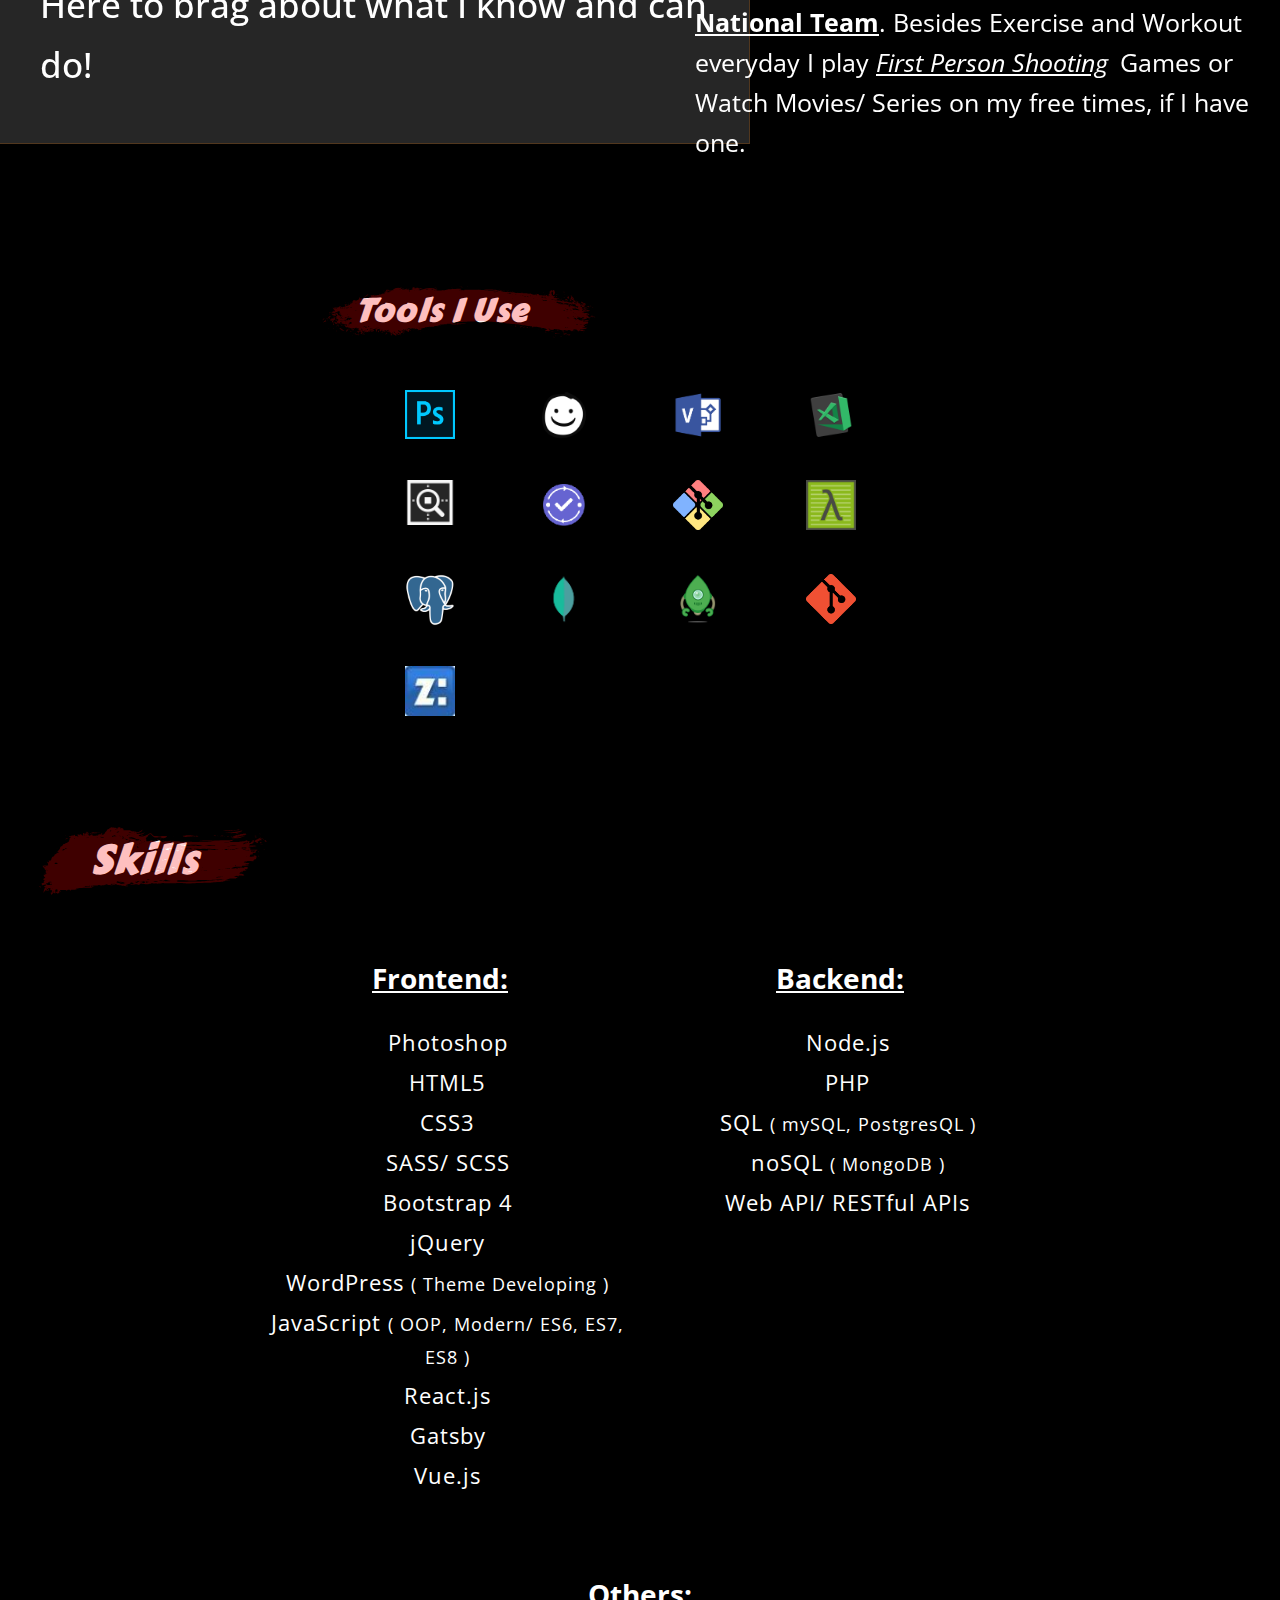
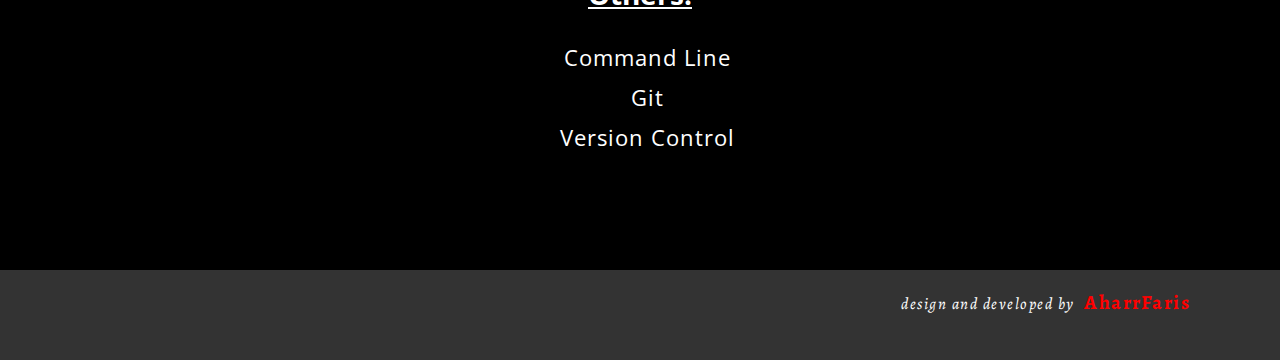
==== commit e39828cf: "a minor fix on UI" ====
--- a/contact/index.html
+++ b/contact/index.html
@@ -1 +1 @@
-<!DOCTYPE html><html lang="en"><head><meta charset="utf-8"><meta content="width=device-width,initial-scale=1" name="viewport"><meta content="#000000" name="theme-color"><meta content="AharrFaris Portfolio" name="description"><meta content="Habibullah AharrFaris, aharrfaris, web developer, javascript developer, react.js/ react developer, node.js / node developer, vue.js/ vue developer, frontend developer, backend developer, fullstack developer, javascript developer in Bangladesh" name="keywords"><meta content="Habibullah (AharrFaris)" name="author"><link href="/manifest.json" rel="manifest"><title>AharrFaris || Contact</title><link href="/static/css/main.d27234ad.chunk.css" rel="stylesheet"><link href="https://fonts.googleapis.com" rel="preconnect"><script src="/static/js/6.f1010f8e.chunk.js" charset="utf-8"></script><link href="/static/css/5.c909ffe4.chunk.css" rel="stylesheet" type="text/css"><script src="/static/js/5.cd7329c6.chunk.js" charset="utf-8"></script><link href="/static/media/profile.6661294f.png" rel="icon" data-react-helmet="true"><script src="/static/js/0.2e70c4be.chunk.js" charset="utf-8"></script><link href="/static/css/7.98ad6cee.chunk.css" rel="stylesheet" type="text/css"><script src="/static/js/7.c0ae3e7f.chunk.js" charset="utf-8"></script><link href="https://fonts.gstatic.com" rel="preconnect"></head><body><noscript>You need to enable JavaScript to run this app.</noscript><div id="root"><div class="App"><section id="Main"><section id="Banner"><div><canvas height="500" style="background:#000;width:100%;height:100%" width="480"></canvas></div><div class="profile-block"><div class="img-wrap"><div><img alt="profile headshot" src="/static/media/profile.6661294f.png"></div></div><div class="text-block"><h2>Habibullah</h2><p>FullStack Developer</p><a href="https://github.com/aharrfaris" rel="noopener noreferrer" target="_blank">github.com/aharrfaris</a><ul><li><a href="https://github.com/aharrfaris" rel="noopener noreferrer" target="_blank"><svg fill="currentColor" height="1em" stroke="currentColor" stroke-width="0" viewBox="0 0 496 512" width="1em" xmlns="http://www.w3.org/2000/svg"><path d="M165.9 397.4c0 2-2.3 3.6-5.2 3.6-3.3.3-5.6-1.3-5.6-3.6 0-2 2.3-3.6 5.2-3.6 3-.3 5.6 1.3 5.6 3.6zm-31.1-4.5c-.7 2 1.3 4.3 4.3 4.9 2.6 1 5.6 0 6.2-2s-1.3-4.3-4.3-5.2c-2.6-.7-5.5.3-6.2 2.3zm44.2-1.7c-2.9.7-4.9 2.6-4.6 4.9.3 2 2.9 3.3 5.9 2.6 2.9-.7 4.9-2.6 4.6-4.6-.3-1.9-3-3.2-5.9-2.9zM244.8 8C106.1 8 0 113.3 0 252c0 110.9 69.8 205.8 169.5 239.2 12.8 2.3 17.3-5.6 17.3-12.1 0-6.2-.3-40.4-.3-61.4 0 0-70 15-84.7-29.8 0 0-11.4-29.1-27.8-36.6 0 0-22.9-15.7 1.6-15.4 0 0 24.9 2 38.6 25.8 21.9 38.6 58.6 27.5 72.9 20.9 2.3-16 8.8-27.1 16-33.7-55.9-6.2-112.3-14.3-112.3-110.5 0-27.5 7.6-41.3 23.6-58.9-2.6-6.5-11.1-33.3 2.6-67.9 20.9-6.5 69 27 69 27 20-5.6 41.5-8.5 62.8-8.5s42.8 2.9 62.8 8.5c0 0 48.1-33.6 69-27 13.7 34.7 5.2 61.4 2.6 67.9 16 17.7 25.8 31.5 25.8 58.9 0 96.5-58.9 104.2-114.8 110.5 9.2 7.9 17 22.9 17 46.4 0 33.7-.3 75.4-.3 83.6 0 6.5 4.6 14.4 17.3 12.1C428.2 457.8 496 362.9 496 252 496 113.3 383.5 8 244.8 8zM97.2 352.9c-1.3 1-1 3.3.7 5.2 1.6 1.6 3.9 2.3 5.2 1 1.3-1 1-3.3-.7-5.2-1.6-1.6-3.9-2.3-5.2-1zm-10.8-8.1c-.7 1.3.3 2.9 2.3 3.9 1.6 1 3.6.7 4.3-.7.7-1.3-.3-2.9-2.3-3.9-2-.6-3.6-.3-4.3.7zm32.4 35.6c-1.6 1.3-1 4.3 1.3 6.2 2.3 2.3 5.2 2.6 6.5 1 1.3-1.3.7-4.3-1.3-6.2-2.2-2.3-5.2-2.6-6.5-1zm-11.4-14.7c-1.6 1-1.6 3.6 0 5.9 1.6 2.3 4.3 3.3 5.6 2.3 1.6-1.3 1.6-3.9 0-6.2-1.4-2.3-4-3.3-5.6-2z"></path></svg></a></li><li><a href="https://www.linkedin.com/in/aharrfaris" rel="noopener noreferrer" target="_blank"><svg fill="currentColor" height="1em" stroke="currentColor" stroke-width="0" viewBox="0 0 448 512" width="1em" xmlns="http://www.w3.org/2000/svg"><path d="M100.28 448H7.4V148.9h92.88zM53.79 108.1C24.09 108.1 0 83.5 0 53.8a53.79 53.79 0 0 1 107.58 0c0 29.7-24.1 54.3-53.79 54.3zM447.9 448h-92.68V302.4c0-34.7-.7-79.2-48.29-79.2-48.29 0-55.69 37.7-55.69 76.7V448h-92.78V148.9h89.08v40.8h1.3c12.4-23.5 42.69-48.3 87.88-48.3 94 0 111.28 61.9 111.28 142.3V448z"></path></svg></a></li><li><a href="https://stackoverflow.com/users/9958708/aharrfaris" rel="noopener noreferrer" target="_blank"><svg fill="currentColor" height="1em" stroke="currentColor" stroke-width="0" viewBox="0 0 384 512" width="1em" xmlns="http://www.w3.org/2000/svg"><path d="M290.7 311L95 269.7 86.8 309l195.7 41zm51-87L188.2 95.7l-25.5 30.8 153.5 128.3zm-31.2 39.7L129.2 179l-16.7 36.5L293.7 300zM262 32l-32 24 119.3 160.3 32-24zm20.5 328h-200v39.7h200zm39.7 80H42.7V320h-40v160h359.5V320h-40z"></path></svg></a></li><li><a href="https://twitter.com/AharrFaris" rel="noopener noreferrer" target="_blank"><svg fill="currentColor" height="1em" stroke="currentColor" stroke-width="0" viewBox="0 0 512 512" width="1em" xmlns="http://www.w3.org/2000/svg"><path d="M459.37 151.716c.325 4.548.325 9.097.325 13.645 0 138.72-105.583 298.558-298.558 298.558-59.452 0-114.68-17.219-161.137-47.106 8.447.974 16.568 1.299 25.34 1.299 49.055 0 94.213-16.568 130.274-44.832-46.132-.975-84.792-31.188-98.112-72.772 6.498.974 12.995 1.624 19.818 1.624 9.421 0 18.843-1.3 27.614-3.573-48.081-9.747-84.143-51.98-84.143-102.985v-1.299c13.969 7.797 30.214 12.67 47.431 13.319-28.264-18.843-46.781-51.005-46.781-87.391 0-19.492 5.197-37.36 14.294-52.954 51.655 63.675 129.3 105.258 216.365 109.807-1.624-7.797-2.599-15.918-2.599-24.04 0-57.828 46.782-104.934 104.934-104.934 30.213 0 57.502 12.67 76.67 33.137 23.715-4.548 46.456-13.32 66.599-25.34-7.798 24.366-24.366 44.833-46.132 57.827 21.117-2.273 41.584-8.122 60.426-16.243-14.292 20.791-32.161 39.308-52.628 54.253z"></path></svg></a></li><li><a href="https://www.facebook.com/AharrFaris" rel="noopener noreferrer" target="_blank"><svg fill="currentColor" height="1em" stroke="currentColor" stroke-width="0" viewBox="0 0 320 512" width="1em" xmlns="http://www.w3.org/2000/svg"><path d="M279.14 288l14.22-92.66h-88.91v-60.13c0-25.35 12.42-50.06 52.24-50.06h40.42V6.26S260.43 0 225.36 0c-73.22 0-121.08 44.38-121.08 124.72v70.62H22.89V288h81.39v224h100.17V288z"></path></svg></a></li><li><a href="https://www.instagram.com/aharrfaris" rel="noopener noreferrer" target="_blank"><svg fill="currentColor" height="1em" stroke="currentColor" stroke-width="0" viewBox="0 0 448 512" width="1em" xmlns="http://www.w3.org/2000/svg"><path d="M224.1 141c-63.6 0-114.9 51.3-114.9 114.9s51.3 114.9 114.9 114.9S339 319.5 339 255.9 287.7 141 224.1 141zm0 189.6c-41.1 0-74.7-33.5-74.7-74.7s33.5-74.7 74.7-74.7 74.7 33.5 74.7 74.7-33.6 74.7-74.7 74.7zm146.4-194.3c0 14.9-12 26.8-26.8 26.8-14.9 0-26.8-12-26.8-26.8s12-26.8 26.8-26.8 26.8 12 26.8 26.8zm76.1 27.2c-1.7-35.9-9.9-67.7-36.2-93.9-26.2-26.2-58-34.4-93.9-36.2-37-2.1-147.9-2.1-184.9 0-35.8 1.7-67.6 9.9-93.9 36.1s-34.4 58-36.2 93.9c-2.1 37-2.1 147.9 0 184.9 1.7 35.9 9.9 67.7 36.2 93.9s58 34.4 93.9 36.2c37 2.1 147.9 2.1 184.9 0 35.9-1.7 67.7-9.9 93.9-36.2 26.2-26.2 34.4-58 36.2-93.9 2.1-37 2.1-147.8 0-184.8zM398.8 388c-7.8 19.6-22.9 34.7-42.6 42.6-29.5 11.7-99.5 9-132.1 9s-102.7 2.6-132.1-9c-19.6-7.8-34.7-22.9-42.6-42.6-11.7-29.5-9-99.5-9-132.1s-2.6-102.7 9-132.1c7.8-19.6 22.9-34.7 42.6-42.6 29.5-11.7 99.5-9 132.1-9s102.7-2.6 132.1 9c19.6 7.8 34.7 22.9 42.6 42.6 11.7 29.5 9 99.5 9 132.1s2.7 102.7-9 132.1z"></path></svg></a></li><li><a href="https://steamcommunity.com/id/AharrFaris" rel="noopener noreferrer" target="_blank"><svg fill="currentColor" height="1em" stroke="currentColor" stroke-width="0" viewBox="0 0 496 512" width="1em" xmlns="http://www.w3.org/2000/svg"><path d="M496 256c0 137-111.2 248-248.4 248-113.8 0-209.6-76.3-239-180.4l95.2 39.3c6.4 32.1 34.9 56.4 68.9 56.4 39.2 0 71.9-32.4 70.2-73.5l84.5-60.2c52.1 1.3 95.8-40.9 95.8-93.5 0-51.6-42-93.5-93.7-93.5s-93.7 42-93.7 93.5v1.2L176.6 279c-15.5-.9-30.7 3.4-43.5 12.1L0 236.1C10.2 108.4 117.1 8 247.6 8 384.8 8 496 119 496 256zM155.7 384.3l-30.5-12.6a52.79 52.79 0 0 0 27.2 25.8c26.9 11.2 57.8-1.6 69-28.4 5.4-13 5.5-27.3.1-40.3-5.4-13-15.5-23.2-28.5-28.6-12.9-5.4-26.7-5.2-38.9-.6l31.5 13c19.8 8.2 29.2 30.9 20.9 50.7-8.3 19.9-31 29.2-50.8 21zm173.8-129.9c-34.4 0-62.4-28-62.4-62.3s28-62.3 62.4-62.3 62.4 28 62.4 62.3-27.9 62.3-62.4 62.3zm.1-15.6c25.9 0 46.9-21 46.9-46.8 0-25.9-21-46.8-46.9-46.8s-46.9 21-46.9 46.8c.1 25.8 21.1 46.8 46.9 46.8z"></path></svg></a></li><li><a href="https://www.twitch.tv/aharrfaris" rel="noopener noreferrer" target="_blank"><svg fill="currentColor" height="1em" stroke="currentColor" stroke-width="0" viewBox="0 0 448 512" width="1em" xmlns="http://www.w3.org/2000/svg"><path d="M40.1 32L10 108.9v314.3h107V480h60.2l56.8-56.8h87l117-117V32H40.1zm357.8 254.1L331 353H224l-56.8 56.8V353H76.9V72.1h321v214zM331 149v116.9h-40.1V149H331zm-107 0v116.9h-40.1V149H224z"></path></svg></a></li></ul></div></div></section><div style="min-height:163px"><div class="" style="transform:translateZ(0)"><nav id="Navs"><a href="/" class="nav-link">MySelf</a><a href="/projects" class="nav-link">Projects</a><a href="/contact" class="nav-link active" aria-current="page">Contact</a></nav></div></div><section id="Contact"><h1>Leave a Message,</h1><form class=""><div class="form-group"><label class="" for="name">Name:</label><input class="form-control" id="name" name="name" placeholder="Name" type="text" value=""></div><div class="form-group"><label class="" for="email">E-mail:</label><input class="form-control" id="email" name="email" placeholder="E-mail" type="email" value=""></div><div class="form-group"><label class="" for="message">Message:</label><textarea class="form-control" id="message" name="message" placeholder="What is it About?"></textarea></div><button class="btn-err btn btn-secondary btn-block disabled" disabled type="button">...</button></form></section></section><footer style=""><div class="container"><div class="d-flex justify-content-end"><p>design and developed by <a href="https://aharrfaris.github.io" rel="noopener noreferrer" target="_blank" class="mein-stamp">AharrFaris</a></p></div></div></footer></div></div><script>!function(e){function t(t){for(var n,o,u=t[0],i=t[1],f=t[2],l=0,d=[];l<u.length;l++)o=u[l],Object.prototype.hasOwnProperty.call(a,o)&&a[o]&&d.push(a[o][0]),a[o]=0;for(n in i)Object.prototype.hasOwnProperty.call(i,n)&&(e[n]=i[n]);for(s&&s(t);d.length;)d.shift()();return c.push.apply(c,f||[]),r()}function r(){for(var e,t=0;t<c.length;t++){for(var r=c[t],n=!0,o=1;o<r.length;o++){var i=r[o];0!==a[i]&&(n=!1)}n&&(c.splice(t--,1),e=u(u.s=r[0]))}return e}var n={},o={2:0},a={2:0},c=[];function u(t){if(n[t])return n[t].exports;var r=n[t]={i:t,l:!1,exports:{}};return e[t].call(r.exports,r,r.exports,u),r.l=!0,r.exports}u.e=function(e){var t=[];o[e]?t.push(o[e]):0!==o[e]&&{4:1,5:1,7:1,8:1}[e]&&t.push(o[e]=new Promise((function(t,r){for(var n="static/css/"+({}[e]||e)+"."+{0:"31d6cfe0",4:"1df7ca06",5:"c909ffe4",6:"31d6cfe0",7:"98ad6cee",8:"8e1cb67b",9:"31d6cfe0"}[e]+".chunk.css",a=u.p+n,c=document.getElementsByTagName("link"),i=0;i<c.length;i++){var f=(s=c[i]).getAttribute("data-href")||s.getAttribute("href");if("stylesheet"===s.rel&&(f===n||f===a))return t()}var l=document.getElementsByTagName("style");for(i=0;i<l.length;i++){var s;if((f=(s=l[i]).getAttribute("data-href"))===n||f===a)return t()}var d=document.createElement("link");d.rel="stylesheet",d.type="text/css",d.onload=t,d.onerror=function(t){var n=t&&t.target&&t.target.src||a,c=new Error("Loading CSS chunk "+e+" failed.\n("+n+")");c.code="CSS_CHUNK_LOAD_FAILED",c.request=n,delete o[e],d.parentNode.removeChild(d),r(c)},d.href=a,document.getElementsByTagName("head")[0].appendChild(d)})).then((function(){o[e]=0})));var r=a[e];if(0!==r)if(r)t.push(r[2]);else{var n=new Promise((function(t,n){r=a[e]=[t,n]}));t.push(r[2]=n);var c,i=document.createElement("script");i.charset="utf-8",i.timeout=120,u.nc&&i.setAttribute("nonce",u.nc),i.src=function(e){return u.p+"static/js/"+({}[e]||e)+"."+{0:"2e70c4be",4:"bdfd94bd",5:"cd7329c6",6:"f1010f8e",7:"c0ae3e7f",8:"31e957cc",9:"fe70db6a"}[e]+".chunk.js"}(e);var f=new Error;c=function(t){i.onerror=i.onload=null,clearTimeout(l);var r=a[e];if(0!==r){if(r){var n=t&&("load"===t.type?"missing":t.type),o=t&&t.target&&t.target.src;f.message="Loading chunk "+e+" failed.\n("+n+": "+o+")",f.name="ChunkLoadError",f.type=n,f.request=o,r[1](f)}a[e]=void 0}};var l=setTimeout((function(){c({type:"timeout",target:i})}),12e4);i.onerror=i.onload=c,document.head.appendChild(i)}return Promise.all(t)},u.m=e,u.c=n,u.d=function(e,t,r){u.o(e,t)||Object.defineProperty(e,t,{enumerable:!0,get:r})},u.r=function(e){"undefined"!=typeof Symbol&&Symbol.toStringTag&&Object.defineProperty(e,Symbol.toStringTag,{value:"Module"}),Object.defineProperty(e,"__esModule",{value:!0})},u.t=function(e,t){if(1&t&&(e=u(e)),8&t)return e;if(4&t&&"object"==typeof e&&e&&e.__esModule)return e;var r=Object.create(null);if(u.r(r),Object.defineProperty(r,"default",{enumerable:!0,value:e}),2&t&&"string"!=typeof e)for(var n in e)u.d(r,n,function(t){return e[t]}.bind(null,n));return r},u.n=function(e){var t=e&&e.__esModule?function(){return e.default}:function(){return e};return u.d(t,"a",t),t},u.o=function(e,t){return Object.prototype.hasOwnProperty.call(e,t)},u.p="/",u.oe=function(e){throw console.error(e),e};var i=this.webpackJsonpclient=this.webpackJsonpclient||[],f=i.push.bind(i);i.push=t,i=i.slice();for(var l=0;l<i.length;l++)t(i[l]);var s=f;r()}([])</script><script src="/static/js/3.164fee6c.chunk.js"></script><script src="/static/js/main.a43ccad7.chunk.js"></script></body></html>+<!DOCTYPE html><html lang="en"><head><meta charset="utf-8"><meta content="width=device-width,initial-scale=1" name="viewport"><meta content="#000000" name="theme-color"><meta content="AharrFaris Portfolio" name="description"><meta content="Habibullah AharrFaris, aharrfaris, web developer, javascript developer, react.js/ react developer, node.js / node developer, vue.js/ vue developer, frontend developer, backend developer, fullstack developer, javascript developer in Bangladesh" name="keywords"><meta content="Habibullah (AharrFaris)" name="author"><link href="/manifest.json" rel="manifest"><title>AharrFaris || Contact</title><link href="/static/css/main.d27234ad.chunk.css" rel="stylesheet"><link href="https://fonts.googleapis.com" rel="preconnect"><script src="/static/js/6.f1010f8e.chunk.js" charset="utf-8"></script><link href="/static/css/5.2e8a2d93.chunk.css" rel="stylesheet" type="text/css"><script src="/static/js/5.cd7329c6.chunk.js" charset="utf-8"></script><link href="/static/media/profile.6661294f.png" rel="icon" data-react-helmet="true"><script src="/static/js/0.2e70c4be.chunk.js" charset="utf-8"></script><link href="/static/css/7.98ad6cee.chunk.css" rel="stylesheet" type="text/css"><script src="/static/js/7.c0ae3e7f.chunk.js" charset="utf-8"></script><link href="https://fonts.gstatic.com" rel="preconnect"></head><body><noscript>You need to enable JavaScript to run this app.</noscript><div id="root"><div class="App"><section id="Main"><section id="Banner"><div><canvas height="500" style="background:#000;width:100%;height:100%" width="480"></canvas></div><div class="profile-block"><div class="img-wrap"><div><img alt="profile headshot" src="/static/media/profile.6661294f.png"></div></div><div class="text-block"><h2>Habibullah</h2><p>FullStack Developer</p><a href="https://github.com/aharrfaris" rel="noopener noreferrer" target="_blank">github.com/aharrfaris</a><ul><li><a href="https://github.com/aharrfaris" rel="noopener noreferrer" target="_blank"><svg fill="currentColor" height="1em" stroke="currentColor" stroke-width="0" viewBox="0 0 496 512" width="1em" xmlns="http://www.w3.org/2000/svg"><path d="M165.9 397.4c0 2-2.3 3.6-5.2 3.6-3.3.3-5.6-1.3-5.6-3.6 0-2 2.3-3.6 5.2-3.6 3-.3 5.6 1.3 5.6 3.6zm-31.1-4.5c-.7 2 1.3 4.3 4.3 4.9 2.6 1 5.6 0 6.2-2s-1.3-4.3-4.3-5.2c-2.6-.7-5.5.3-6.2 2.3zm44.2-1.7c-2.9.7-4.9 2.6-4.6 4.9.3 2 2.9 3.3 5.9 2.6 2.9-.7 4.9-2.6 4.6-4.6-.3-1.9-3-3.2-5.9-2.9zM244.8 8C106.1 8 0 113.3 0 252c0 110.9 69.8 205.8 169.5 239.2 12.8 2.3 17.3-5.6 17.3-12.1 0-6.2-.3-40.4-.3-61.4 0 0-70 15-84.7-29.8 0 0-11.4-29.1-27.8-36.6 0 0-22.9-15.7 1.6-15.4 0 0 24.9 2 38.6 25.8 21.9 38.6 58.6 27.5 72.9 20.9 2.3-16 8.8-27.1 16-33.7-55.9-6.2-112.3-14.3-112.3-110.5 0-27.5 7.6-41.3 23.6-58.9-2.6-6.5-11.1-33.3 2.6-67.9 20.9-6.5 69 27 69 27 20-5.6 41.5-8.5 62.8-8.5s42.8 2.9 62.8 8.5c0 0 48.1-33.6 69-27 13.7 34.7 5.2 61.4 2.6 67.9 16 17.7 25.8 31.5 25.8 58.9 0 96.5-58.9 104.2-114.8 110.5 9.2 7.9 17 22.9 17 46.4 0 33.7-.3 75.4-.3 83.6 0 6.5 4.6 14.4 17.3 12.1C428.2 457.8 496 362.9 496 252 496 113.3 383.5 8 244.8 8zM97.2 352.9c-1.3 1-1 3.3.7 5.2 1.6 1.6 3.9 2.3 5.2 1 1.3-1 1-3.3-.7-5.2-1.6-1.6-3.9-2.3-5.2-1zm-10.8-8.1c-.7 1.3.3 2.9 2.3 3.9 1.6 1 3.6.7 4.3-.7.7-1.3-.3-2.9-2.3-3.9-2-.6-3.6-.3-4.3.7zm32.4 35.6c-1.6 1.3-1 4.3 1.3 6.2 2.3 2.3 5.2 2.6 6.5 1 1.3-1.3.7-4.3-1.3-6.2-2.2-2.3-5.2-2.6-6.5-1zm-11.4-14.7c-1.6 1-1.6 3.6 0 5.9 1.6 2.3 4.3 3.3 5.6 2.3 1.6-1.3 1.6-3.9 0-6.2-1.4-2.3-4-3.3-5.6-2z"></path></svg></a></li><li><a href="https://www.linkedin.com/in/aharrfaris" rel="noopener noreferrer" target="_blank"><svg fill="currentColor" height="1em" stroke="currentColor" stroke-width="0" viewBox="0 0 448 512" width="1em" xmlns="http://www.w3.org/2000/svg"><path d="M100.28 448H7.4V148.9h92.88zM53.79 108.1C24.09 108.1 0 83.5 0 53.8a53.79 53.79 0 0 1 107.58 0c0 29.7-24.1 54.3-53.79 54.3zM447.9 448h-92.68V302.4c0-34.7-.7-79.2-48.29-79.2-48.29 0-55.69 37.7-55.69 76.7V448h-92.78V148.9h89.08v40.8h1.3c12.4-23.5 42.69-48.3 87.88-48.3 94 0 111.28 61.9 111.28 142.3V448z"></path></svg></a></li><li><a href="https://stackoverflow.com/users/9958708/aharrfaris" rel="noopener noreferrer" target="_blank"><svg fill="currentColor" height="1em" stroke="currentColor" stroke-width="0" viewBox="0 0 384 512" width="1em" xmlns="http://www.w3.org/2000/svg"><path d="M290.7 311L95 269.7 86.8 309l195.7 41zm51-87L188.2 95.7l-25.5 30.8 153.5 128.3zm-31.2 39.7L129.2 179l-16.7 36.5L293.7 300zM262 32l-32 24 119.3 160.3 32-24zm20.5 328h-200v39.7h200zm39.7 80H42.7V320h-40v160h359.5V320h-40z"></path></svg></a></li><li><a href="https://twitter.com/AharrFaris" rel="noopener noreferrer" target="_blank"><svg fill="currentColor" height="1em" stroke="currentColor" stroke-width="0" viewBox="0 0 512 512" width="1em" xmlns="http://www.w3.org/2000/svg"><path d="M459.37 151.716c.325 4.548.325 9.097.325 13.645 0 138.72-105.583 298.558-298.558 298.558-59.452 0-114.68-17.219-161.137-47.106 8.447.974 16.568 1.299 25.34 1.299 49.055 0 94.213-16.568 130.274-44.832-46.132-.975-84.792-31.188-98.112-72.772 6.498.974 12.995 1.624 19.818 1.624 9.421 0 18.843-1.3 27.614-3.573-48.081-9.747-84.143-51.98-84.143-102.985v-1.299c13.969 7.797 30.214 12.67 47.431 13.319-28.264-18.843-46.781-51.005-46.781-87.391 0-19.492 5.197-37.36 14.294-52.954 51.655 63.675 129.3 105.258 216.365 109.807-1.624-7.797-2.599-15.918-2.599-24.04 0-57.828 46.782-104.934 104.934-104.934 30.213 0 57.502 12.67 76.67 33.137 23.715-4.548 46.456-13.32 66.599-25.34-7.798 24.366-24.366 44.833-46.132 57.827 21.117-2.273 41.584-8.122 60.426-16.243-14.292 20.791-32.161 39.308-52.628 54.253z"></path></svg></a></li><li><a href="https://www.facebook.com/AharrFaris" rel="noopener noreferrer" target="_blank"><svg fill="currentColor" height="1em" stroke="currentColor" stroke-width="0" viewBox="0 0 320 512" width="1em" xmlns="http://www.w3.org/2000/svg"><path d="M279.14 288l14.22-92.66h-88.91v-60.13c0-25.35 12.42-50.06 52.24-50.06h40.42V6.26S260.43 0 225.36 0c-73.22 0-121.08 44.38-121.08 124.72v70.62H22.89V288h81.39v224h100.17V288z"></path></svg></a></li><li><a href="https://www.instagram.com/aharrfaris" rel="noopener noreferrer" target="_blank"><svg fill="currentColor" height="1em" stroke="currentColor" stroke-width="0" viewBox="0 0 448 512" width="1em" xmlns="http://www.w3.org/2000/svg"><path d="M224.1 141c-63.6 0-114.9 51.3-114.9 114.9s51.3 114.9 114.9 114.9S339 319.5 339 255.9 287.7 141 224.1 141zm0 189.6c-41.1 0-74.7-33.5-74.7-74.7s33.5-74.7 74.7-74.7 74.7 33.5 74.7 74.7-33.6 74.7-74.7 74.7zm146.4-194.3c0 14.9-12 26.8-26.8 26.8-14.9 0-26.8-12-26.8-26.8s12-26.8 26.8-26.8 26.8 12 26.8 26.8zm76.1 27.2c-1.7-35.9-9.9-67.7-36.2-93.9-26.2-26.2-58-34.4-93.9-36.2-37-2.1-147.9-2.1-184.9 0-35.8 1.7-67.6 9.9-93.9 36.1s-34.4 58-36.2 93.9c-2.1 37-2.1 147.9 0 184.9 1.7 35.9 9.9 67.7 36.2 93.9s58 34.4 93.9 36.2c37 2.1 147.9 2.1 184.9 0 35.9-1.7 67.7-9.9 93.9-36.2 26.2-26.2 34.4-58 36.2-93.9 2.1-37 2.1-147.8 0-184.8zM398.8 388c-7.8 19.6-22.9 34.7-42.6 42.6-29.5 11.7-99.5 9-132.1 9s-102.7 2.6-132.1-9c-19.6-7.8-34.7-22.9-42.6-42.6-11.7-29.5-9-99.5-9-132.1s-2.6-102.7 9-132.1c7.8-19.6 22.9-34.7 42.6-42.6 29.5-11.7 99.5-9 132.1-9s102.7-2.6 132.1 9c19.6 7.8 34.7 22.9 42.6 42.6 11.7 29.5 9 99.5 9 132.1s2.7 102.7-9 132.1z"></path></svg></a></li><li><a href="https://steamcommunity.com/id/AharrFaris" rel="noopener noreferrer" target="_blank"><svg fill="currentColor" height="1em" stroke="currentColor" stroke-width="0" viewBox="0 0 496 512" width="1em" xmlns="http://www.w3.org/2000/svg"><path d="M496 256c0 137-111.2 248-248.4 248-113.8 0-209.6-76.3-239-180.4l95.2 39.3c6.4 32.1 34.9 56.4 68.9 56.4 39.2 0 71.9-32.4 70.2-73.5l84.5-60.2c52.1 1.3 95.8-40.9 95.8-93.5 0-51.6-42-93.5-93.7-93.5s-93.7 42-93.7 93.5v1.2L176.6 279c-15.5-.9-30.7 3.4-43.5 12.1L0 236.1C10.2 108.4 117.1 8 247.6 8 384.8 8 496 119 496 256zM155.7 384.3l-30.5-12.6a52.79 52.79 0 0 0 27.2 25.8c26.9 11.2 57.8-1.6 69-28.4 5.4-13 5.5-27.3.1-40.3-5.4-13-15.5-23.2-28.5-28.6-12.9-5.4-26.7-5.2-38.9-.6l31.5 13c19.8 8.2 29.2 30.9 20.9 50.7-8.3 19.9-31 29.2-50.8 21zm173.8-129.9c-34.4 0-62.4-28-62.4-62.3s28-62.3 62.4-62.3 62.4 28 62.4 62.3-27.9 62.3-62.4 62.3zm.1-15.6c25.9 0 46.9-21 46.9-46.8 0-25.9-21-46.8-46.9-46.8s-46.9 21-46.9 46.8c.1 25.8 21.1 46.8 46.9 46.8z"></path></svg></a></li><li><a href="https://www.twitch.tv/aharrfaris" rel="noopener noreferrer" target="_blank"><svg fill="currentColor" height="1em" stroke="currentColor" stroke-width="0" viewBox="0 0 448 512" width="1em" xmlns="http://www.w3.org/2000/svg"><path d="M40.1 32L10 108.9v314.3h107V480h60.2l56.8-56.8h87l117-117V32H40.1zm357.8 254.1L331 353H224l-56.8 56.8V353H76.9V72.1h321v214zM331 149v116.9h-40.1V149H331zm-107 0v116.9h-40.1V149H224z"></path></svg></a></li></ul></div></div></section><div style="min-height:163px"><div class="" style="transform:translateZ(0)"><nav id="Navs"><a href="/" class="nav-link">MySelf</a><a href="/projects" class="nav-link">Projects</a><a href="/contact" class="nav-link active" aria-current="page">Contact</a></nav></div></div><section id="Contact"><h1>Leave a Message,</h1><form class=""><div class="form-group"><label class="" for="name">Name:</label><input class="form-control" id="name" name="name" placeholder="Name" type="text" value=""></div><div class="form-group"><label class="" for="email">E-mail:</label><input class="form-control" id="email" name="email" placeholder="E-mail" type="email" value=""></div><div class="form-group"><label class="" for="message">Message:</label><textarea class="form-control" id="message" name="message" placeholder="What is it About?"></textarea></div><button class="btn-err btn btn-secondary btn-block disabled" disabled type="button">...</button></form></section></section><footer style=""><div class="container"><div class="d-flex justify-content-end"><p>design and developed by <a href="https://aharrfaris.github.io" rel="noopener noreferrer" target="_blank" class="mein-stamp">AharrFaris</a></p></div></div></footer></div></div><script>!function(e){function t(t){for(var n,o,u=t[0],i=t[1],l=t[2],f=0,d=[];f<u.length;f++)o=u[f],Object.prototype.hasOwnProperty.call(a,o)&&a[o]&&d.push(a[o][0]),a[o]=0;for(n in i)Object.prototype.hasOwnProperty.call(i,n)&&(e[n]=i[n]);for(s&&s(t);d.length;)d.shift()();return c.push.apply(c,l||[]),r()}function r(){for(var e,t=0;t<c.length;t++){for(var r=c[t],n=!0,o=1;o<r.length;o++){var i=r[o];0!==a[i]&&(n=!1)}n&&(c.splice(t--,1),e=u(u.s=r[0]))}return e}var n={},o={2:0},a={2:0},c=[];function u(t){if(n[t])return n[t].exports;var r=n[t]={i:t,l:!1,exports:{}};return e[t].call(r.exports,r,r.exports,u),r.l=!0,r.exports}u.e=function(e){var t=[];o[e]?t.push(o[e]):0!==o[e]&&{4:1,5:1,7:1,8:1}[e]&&t.push(o[e]=new Promise((function(t,r){for(var n="static/css/"+({}[e]||e)+"."+{0:"31d6cfe0",4:"1df7ca06",5:"2e8a2d93",6:"31d6cfe0",7:"98ad6cee",8:"8e1cb67b",9:"31d6cfe0"}[e]+".chunk.css",a=u.p+n,c=document.getElementsByTagName("link"),i=0;i<c.length;i++){var l=(s=c[i]).getAttribute("data-href")||s.getAttribute("href");if("stylesheet"===s.rel&&(l===n||l===a))return t()}var f=document.getElementsByTagName("style");for(i=0;i<f.length;i++){var s;if((l=(s=f[i]).getAttribute("data-href"))===n||l===a)return t()}var d=document.createElement("link");d.rel="stylesheet",d.type="text/css",d.onload=t,d.onerror=function(t){var n=t&&t.target&&t.target.src||a,c=new Error("Loading CSS chunk "+e+" failed.\n("+n+")");c.code="CSS_CHUNK_LOAD_FAILED",c.request=n,delete o[e],d.parentNode.removeChild(d),r(c)},d.href=a,document.getElementsByTagName("head")[0].appendChild(d)})).then((function(){o[e]=0})));var r=a[e];if(0!==r)if(r)t.push(r[2]);else{var n=new Promise((function(t,n){r=a[e]=[t,n]}));t.push(r[2]=n);var c,i=document.createElement("script");i.charset="utf-8",i.timeout=120,u.nc&&i.setAttribute("nonce",u.nc),i.src=function(e){return u.p+"static/js/"+({}[e]||e)+"."+{0:"2e70c4be",4:"bdfd94bd",5:"cd7329c6",6:"f1010f8e",7:"c0ae3e7f",8:"31e957cc",9:"fe70db6a"}[e]+".chunk.js"}(e);var l=new Error;c=function(t){i.onerror=i.onload=null,clearTimeout(f);var r=a[e];if(0!==r){if(r){var n=t&&("load"===t.type?"missing":t.type),o=t&&t.target&&t.target.src;l.message="Loading chunk "+e+" failed.\n("+n+": "+o+")",l.name="ChunkLoadError",l.type=n,l.request=o,r[1](l)}a[e]=void 0}};var f=setTimeout((function(){c({type:"timeout",target:i})}),12e4);i.onerror=i.onload=c,document.head.appendChild(i)}return Promise.all(t)},u.m=e,u.c=n,u.d=function(e,t,r){u.o(e,t)||Object.defineProperty(e,t,{enumerable:!0,get:r})},u.r=function(e){"undefined"!=typeof Symbol&&Symbol.toStringTag&&Object.defineProperty(e,Symbol.toStringTag,{value:"Module"}),Object.defineProperty(e,"__esModule",{value:!0})},u.t=function(e,t){if(1&t&&(e=u(e)),8&t)return e;if(4&t&&"object"==typeof e&&e&&e.__esModule)return e;var r=Object.create(null);if(u.r(r),Object.defineProperty(r,"default",{enumerable:!0,value:e}),2&t&&"string"!=typeof e)for(var n in e)u.d(r,n,function(t){return e[t]}.bind(null,n));return r},u.n=function(e){var t=e&&e.__esModule?function(){return e.default}:function(){return e};return u.d(t,"a",t),t},u.o=function(e,t){return Object.prototype.hasOwnProperty.call(e,t)},u.p="/",u.oe=function(e){throw console.error(e),e};var i=this.webpackJsonpclient=this.webpackJsonpclient||[],l=i.push.bind(i);i.push=t,i=i.slice();for(var f=0;f<i.length;f++)t(i[f]);var s=l;r()}([])</script><script src="/static/js/3.164fee6c.chunk.js"></script><script src="/static/js/main.a43ccad7.chunk.js"></script></body></html>--- a/static/css/5.2e8a2d93.chunk.css
+++ b/static/css/5.2e8a2d93.chunk.css
@@ -0,0 +1,2 @@
+@import url(https://fonts.googleapis.com/css?family=Carter+One&display=swap);@import url(https://fonts.googleapis.com/css?family=Open+Sans+Condensed:300&display=swap);@import url(https://fonts.googleapis.com/css?family=Open+Sans:400,600&display=swap);@import url(https://fonts.googleapis.com/css?family=Alegreya:400,500,700&display=swap);#Main{min-height:90vh}#Main .router-spinner{width:100px;height:100px;margin-left:45%;position:relative}@media (max-width:991px){#Main .router-spinner{top:-150px}}@media (max-width:767px){#Main .router-spinner{margin-left:40%}}nav{background:rgba(78,75,75,.5);color:#fff;max-width:200px;margin:0 auto;position:relative;top:-170px}@media (max-width:991px){nav{top:-300px}}nav a{color:#fff;font-size:25px;font-family:"Carter One",cursive;text-align:center;padding:10px 0;-webkit-transition:.3s ease-in;transition:.3s ease-in;border-bottom:2px solid hsla(0,0%,66.7%,.2)}nav a:last-child{border-bottom:none}nav a:hover{color:rgba(255,68,0,.7)}nav .active{background:rgba(255,0,0,.25)!important}nav .active:hover{color:#fff}.sticky-navs{z-index:1000}.sticky-navs nav{min-width:100%;background:#4e4b4b;top:0;display:flex;justify-content:center}.sticky-navs nav a{border:none;font-size:15px}.sticky-navs nav .active{border-bottom:2px solid hsla(0,0%,66.7%,.6)}#Banner canvas{height:500px!important}#Banner .profile-block{margin:0 auto 30px;position:relative;top:-250px;max-width:500px;height:590px;background:rgba(78,75,75,.5);box-shadow:0 0 10px 1px hsla(0,0%,100%,.5)}#Banner .profile-block .img-wrap{display:flex;justify-content:center}#Banner .profile-block .img-wrap img{margin-top:35px;width:300px;height:300px;cursor:grab;cursor:-webkit-grab}#Banner .profile-block .text-block{text-align:center;color:#fff;margin-top:40px}#Banner .profile-block .text-block h2{font-family:"Open Sans",sans-serif;font-size:45px}#Banner .profile-block .text-block p{font-size:25px;font-family:"Open Sans Condensed",sans-serif}#Banner .profile-block .text-block a{display:inline-block;margin-top:10px;color:rgba(255,68,0,.7);text-decoration:none;-webkit-transition:.5s ease-in;transition:.5s ease-in}#Banner .profile-block .text-block a:hover{color:#ccc}#Banner .profile-block .text-block ul{list-style:none;display:flex;justify-content:space-around!important;padding:0;margin-top:20px}#Banner .profile-block .text-block ul a{color:#999}#Banner .profile-block .text-block ul a svg{width:20px;height:20px}#Banner .profile-block .text-block ul a:hover{color:rgba(255,68,0,.7)}@media (max-width:991px){#Banner .profile-block{top:-400px;background:rgba(78,75,75,.7)}}
+/*# sourceMappingURL=5.2e8a2d93.chunk.css.map */